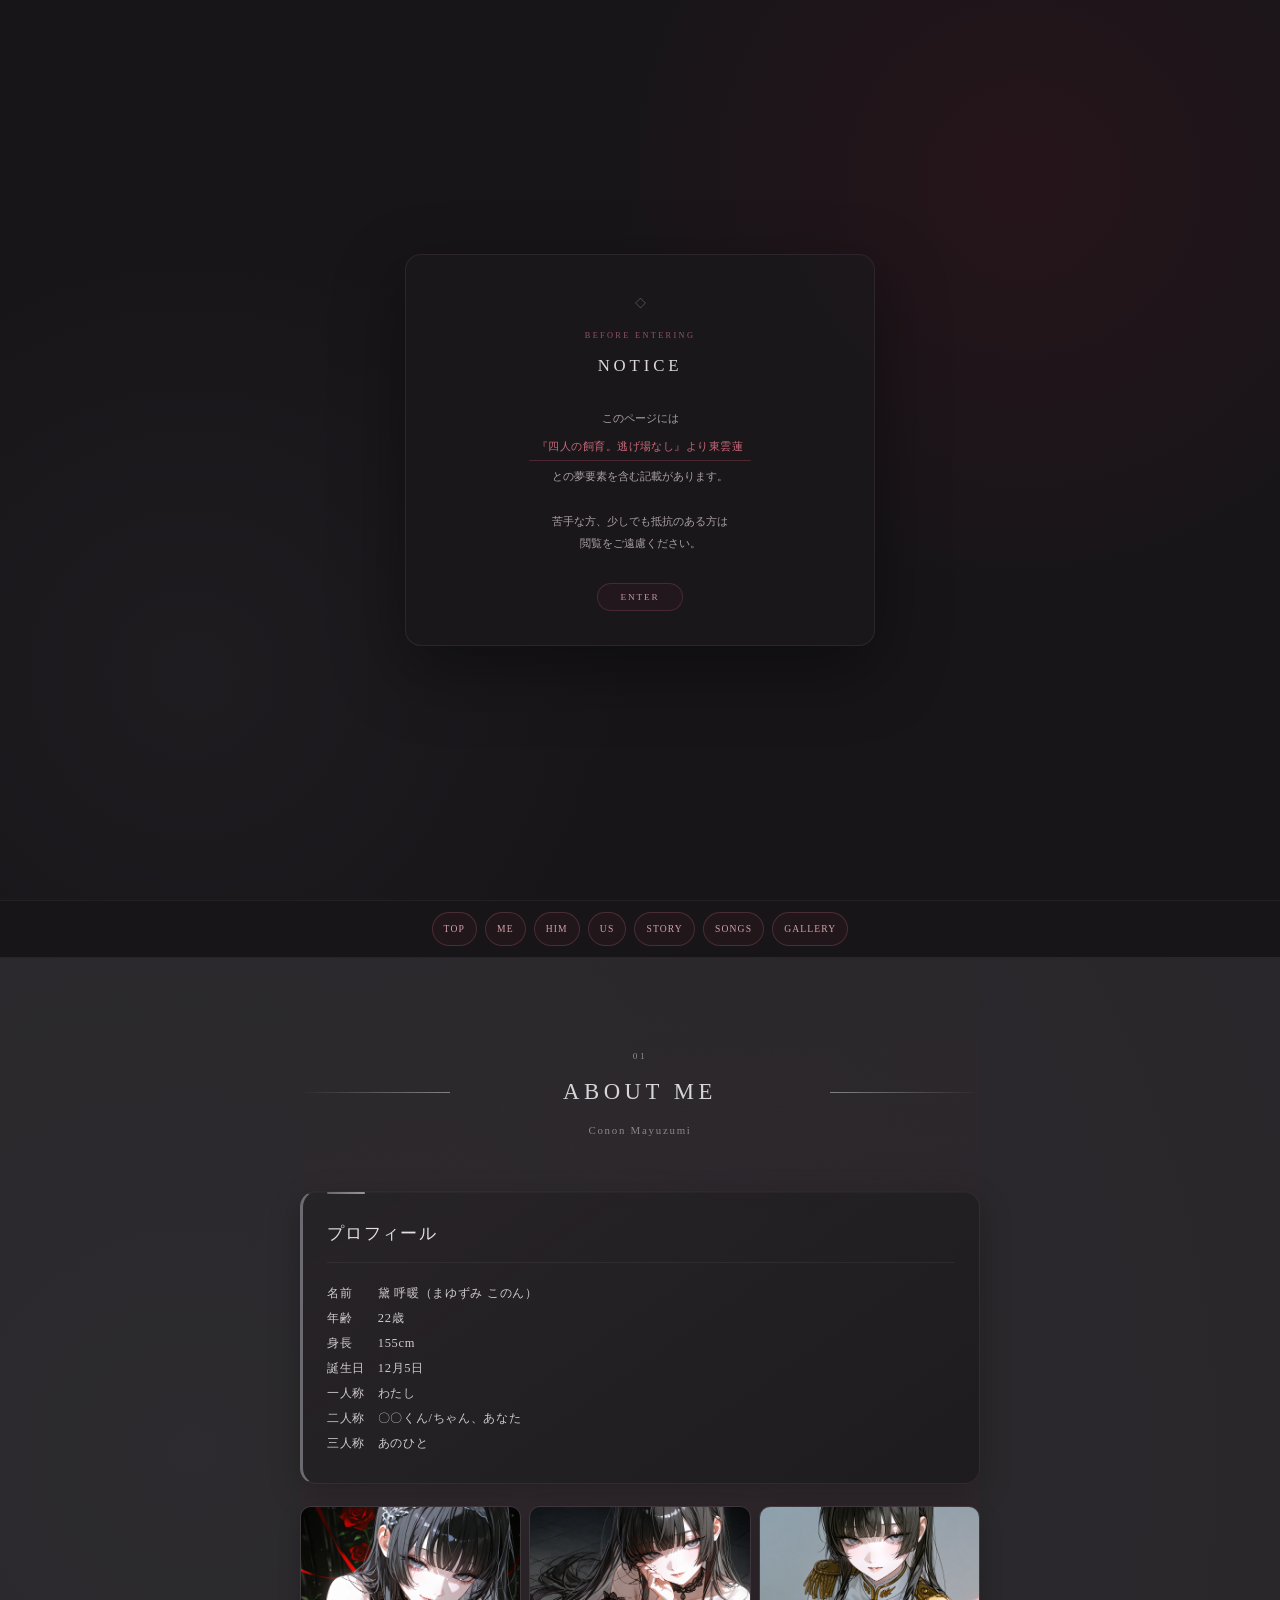
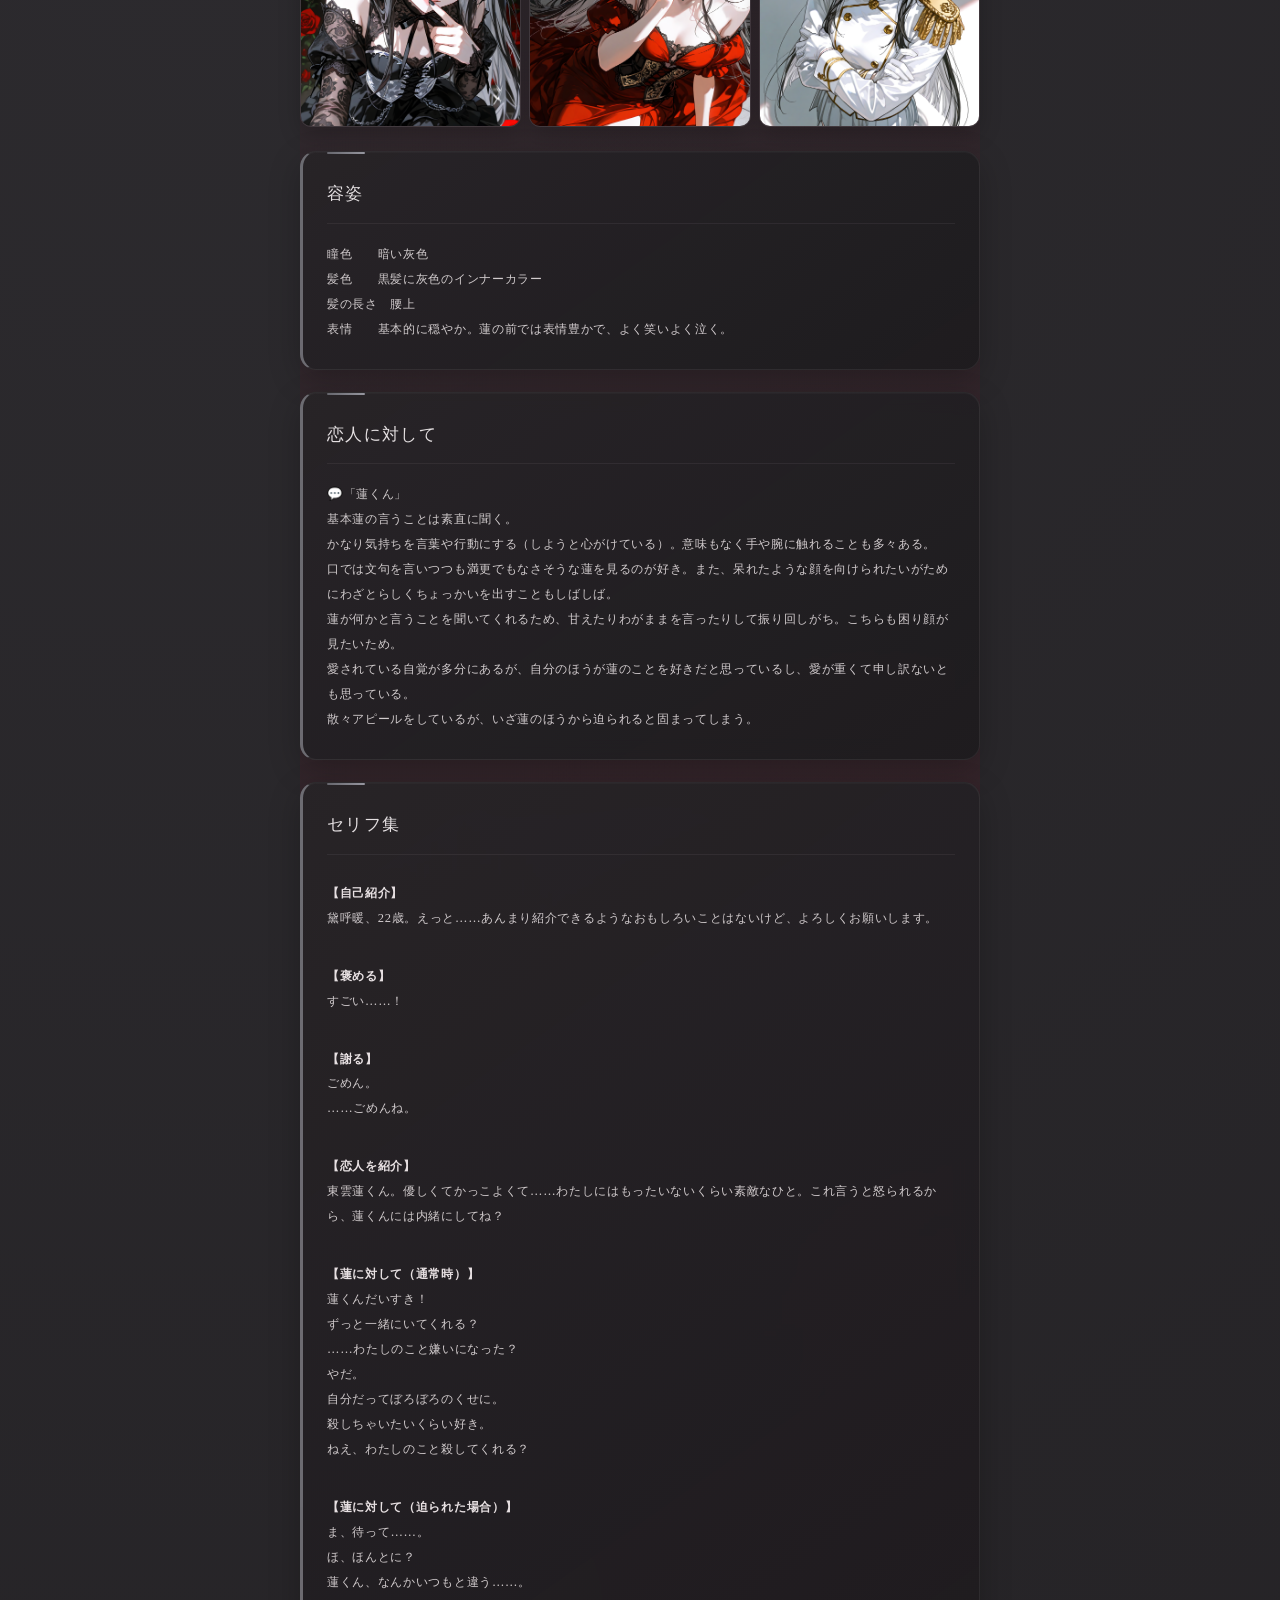
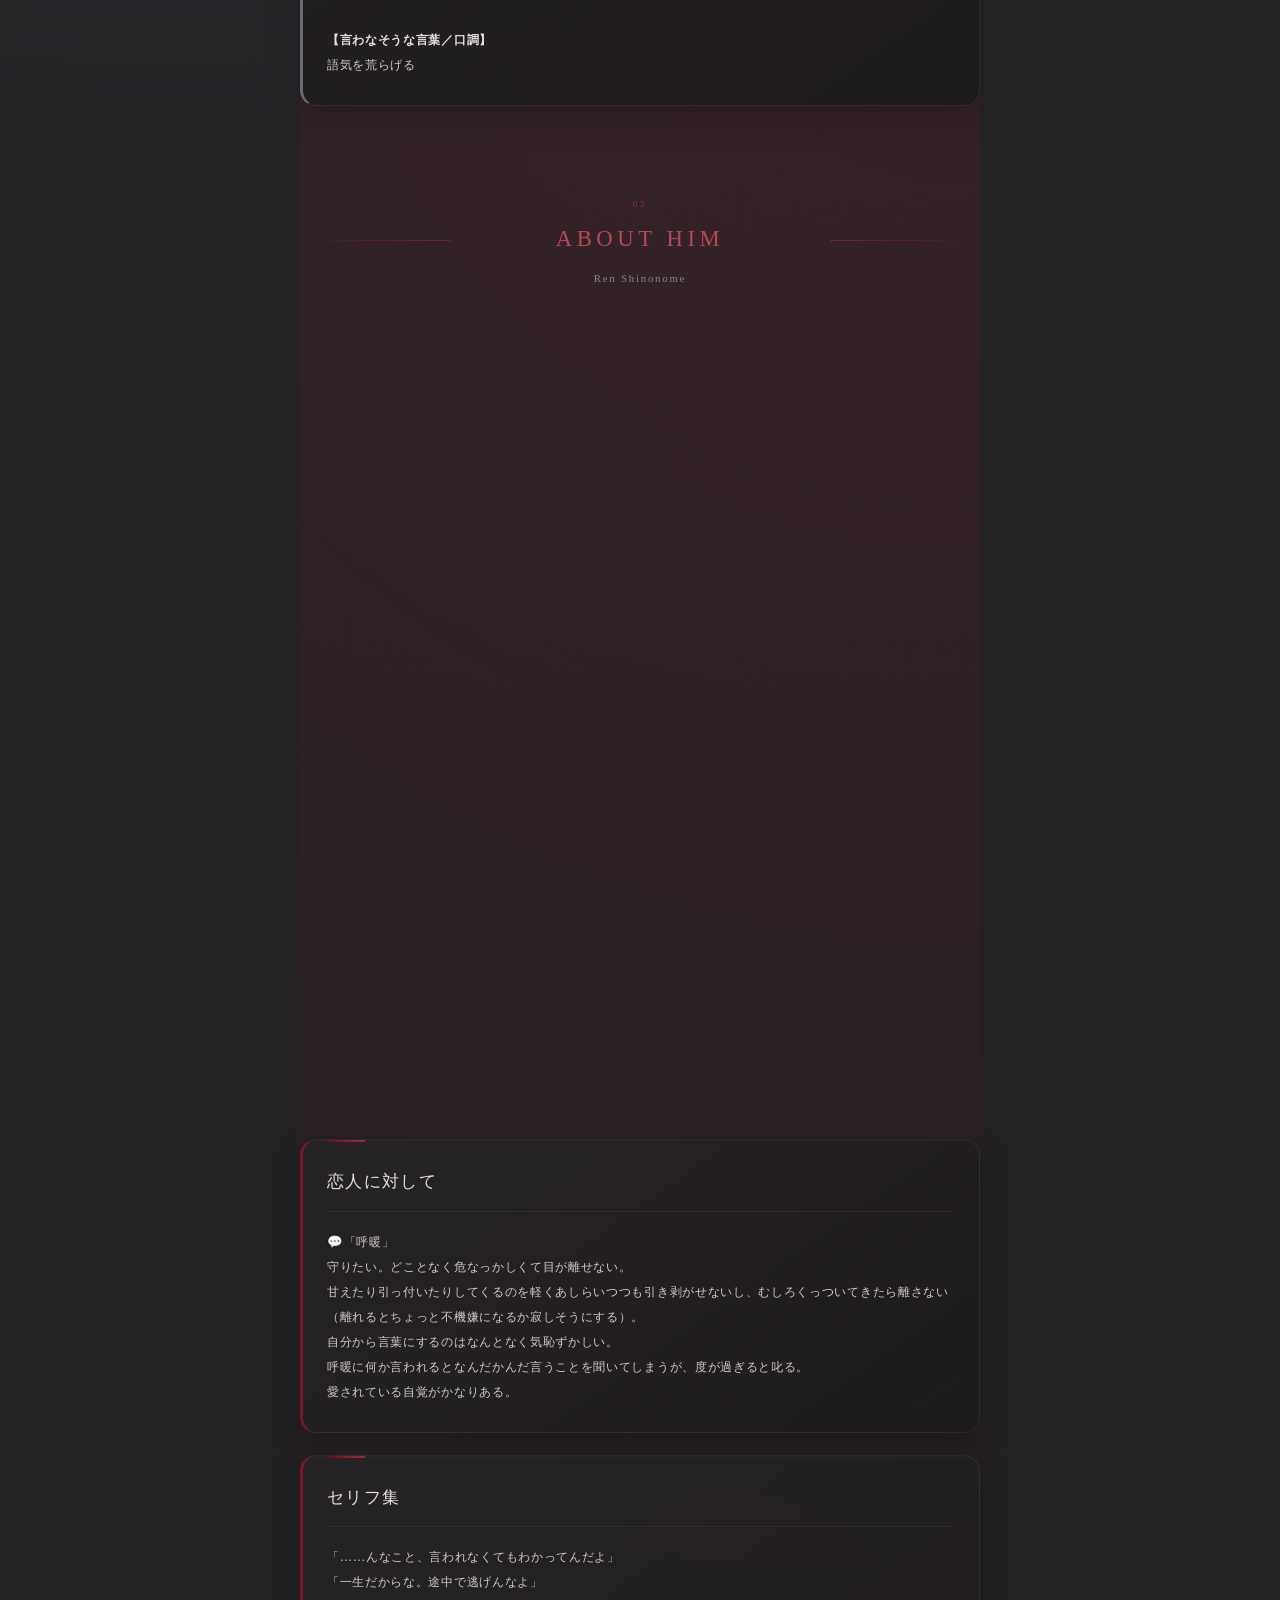
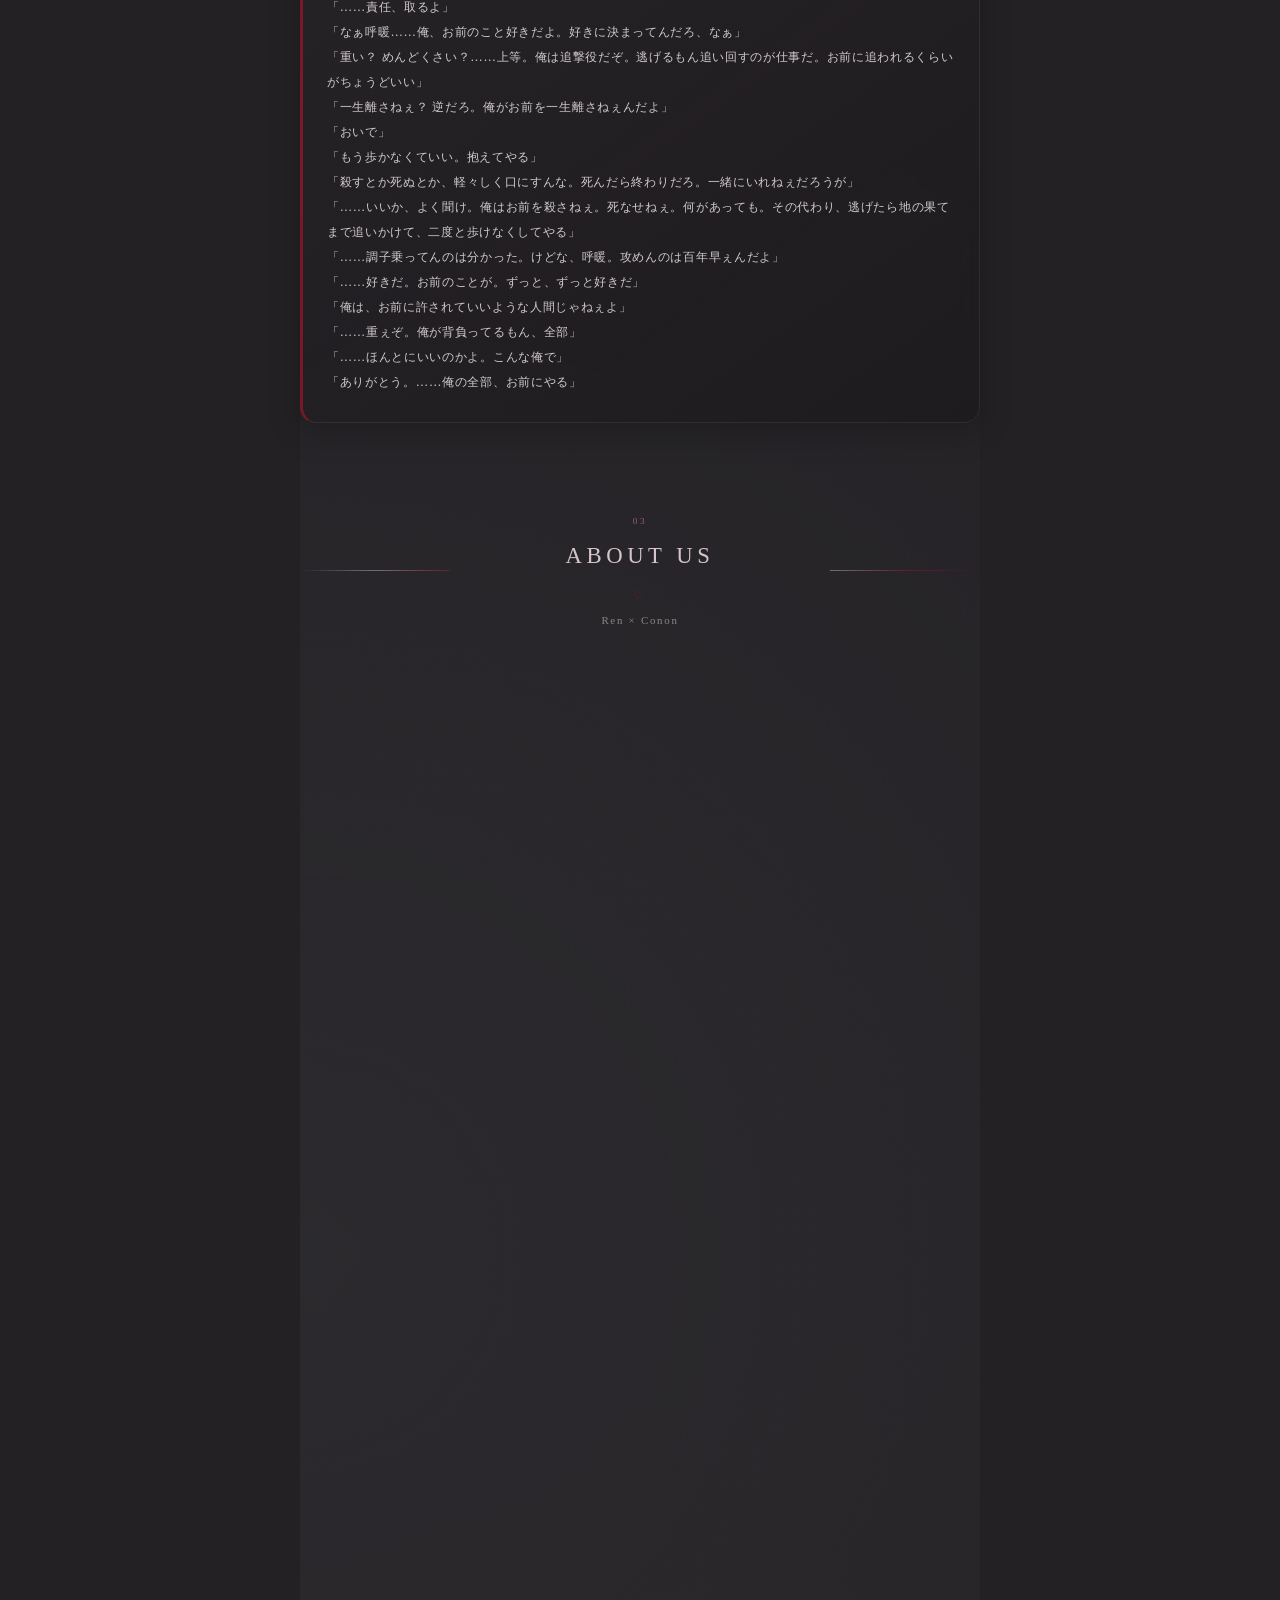
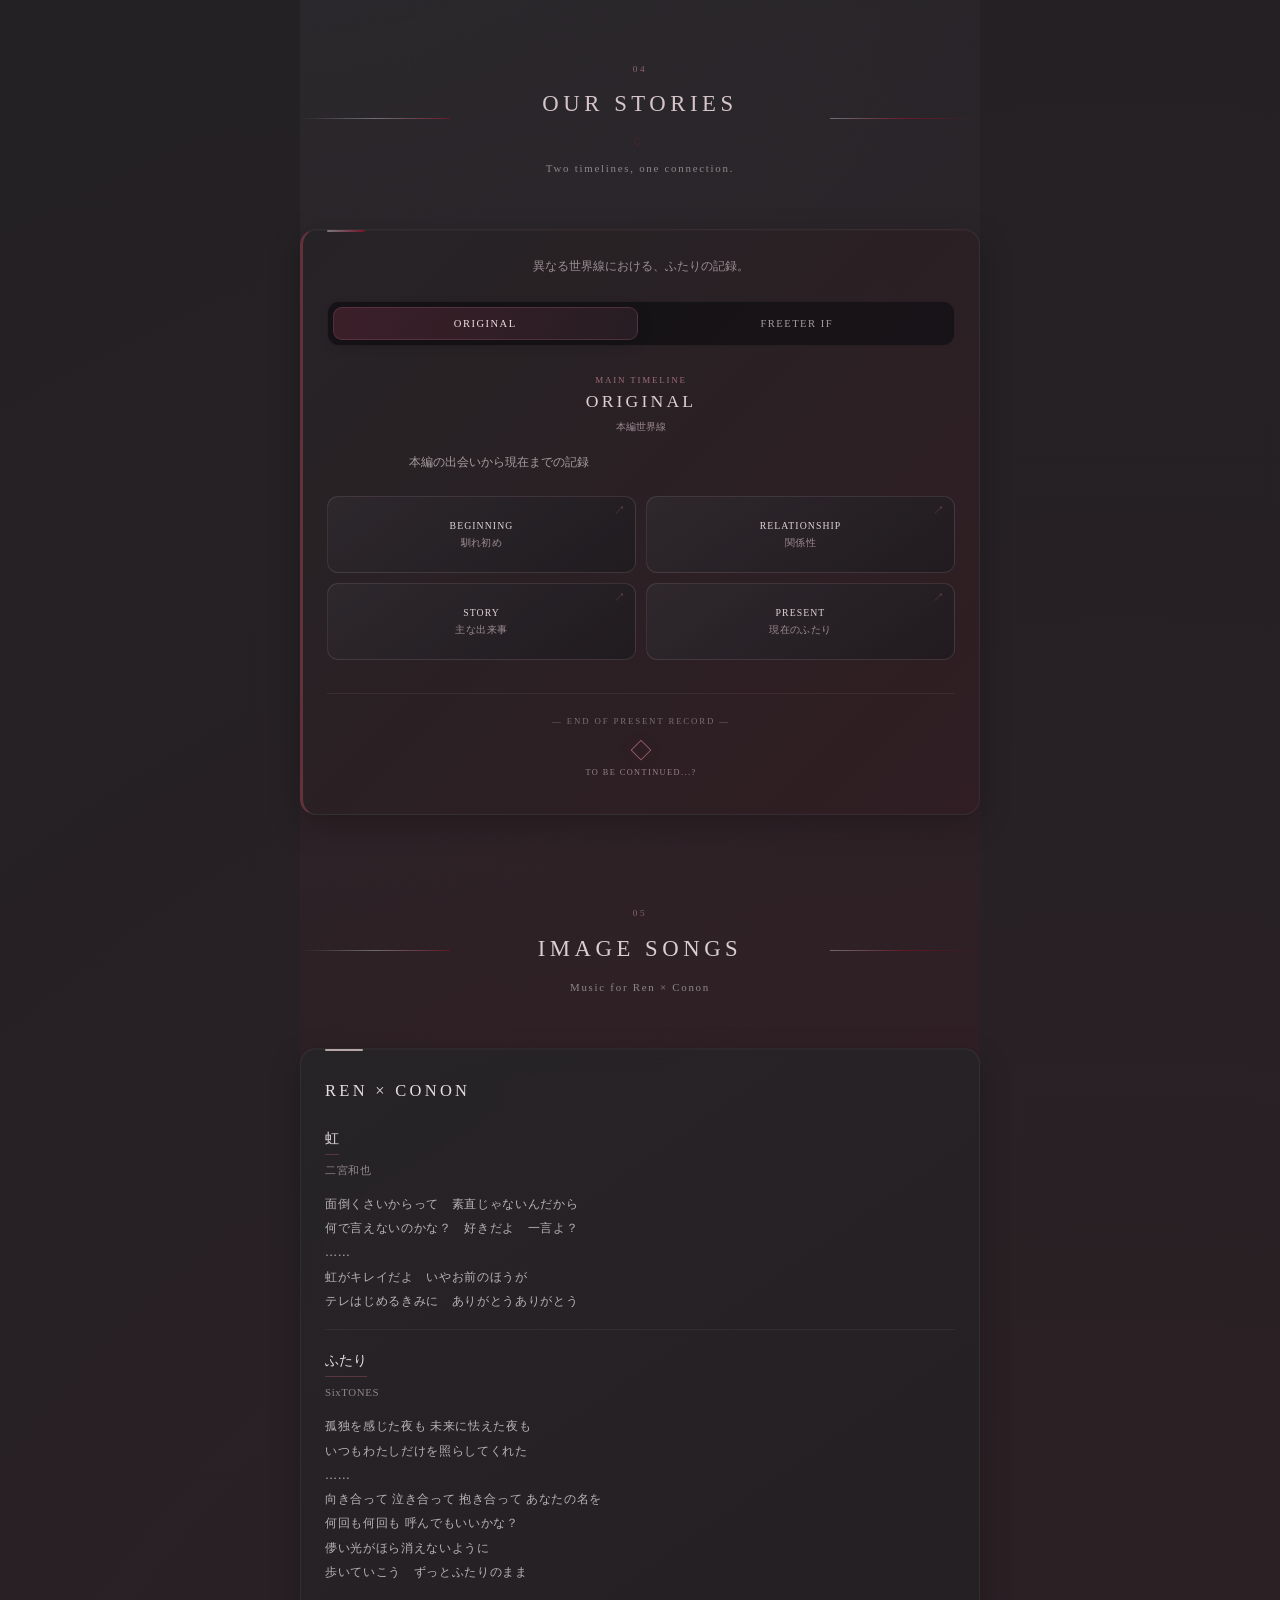
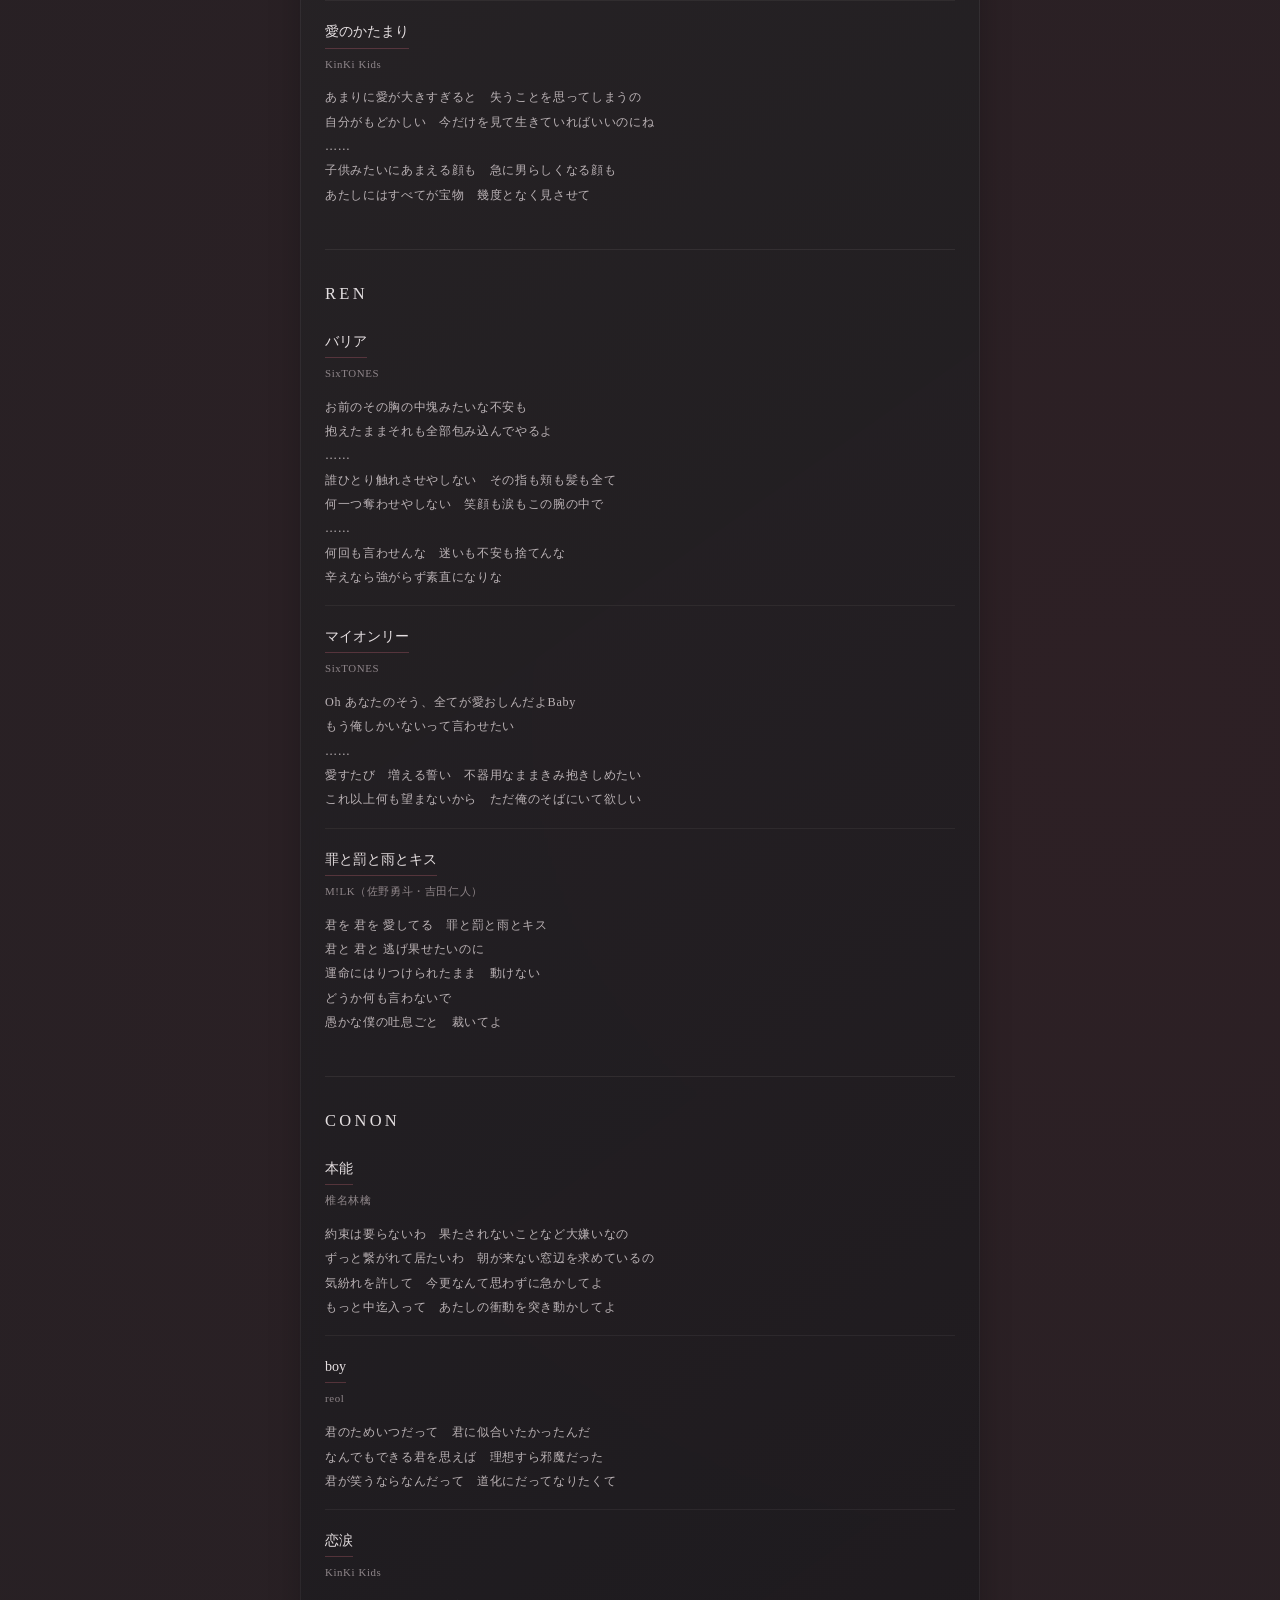
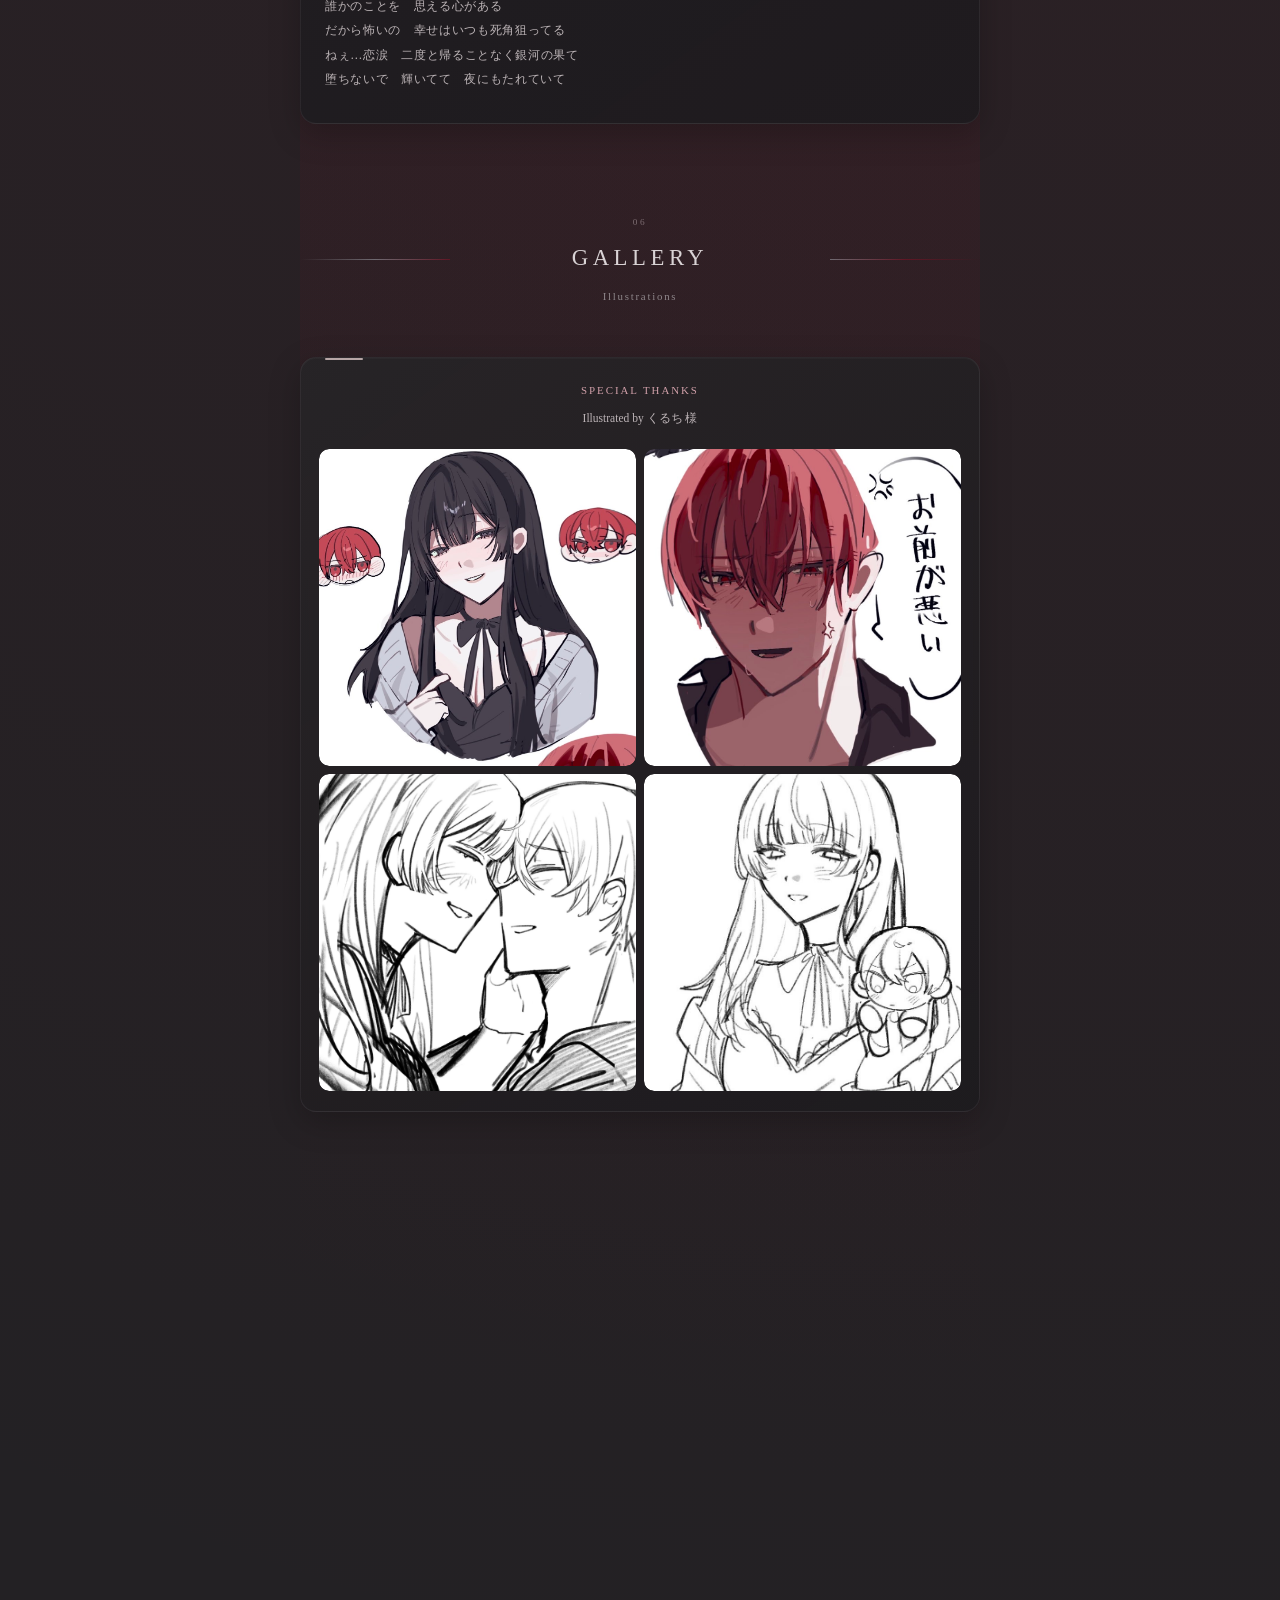
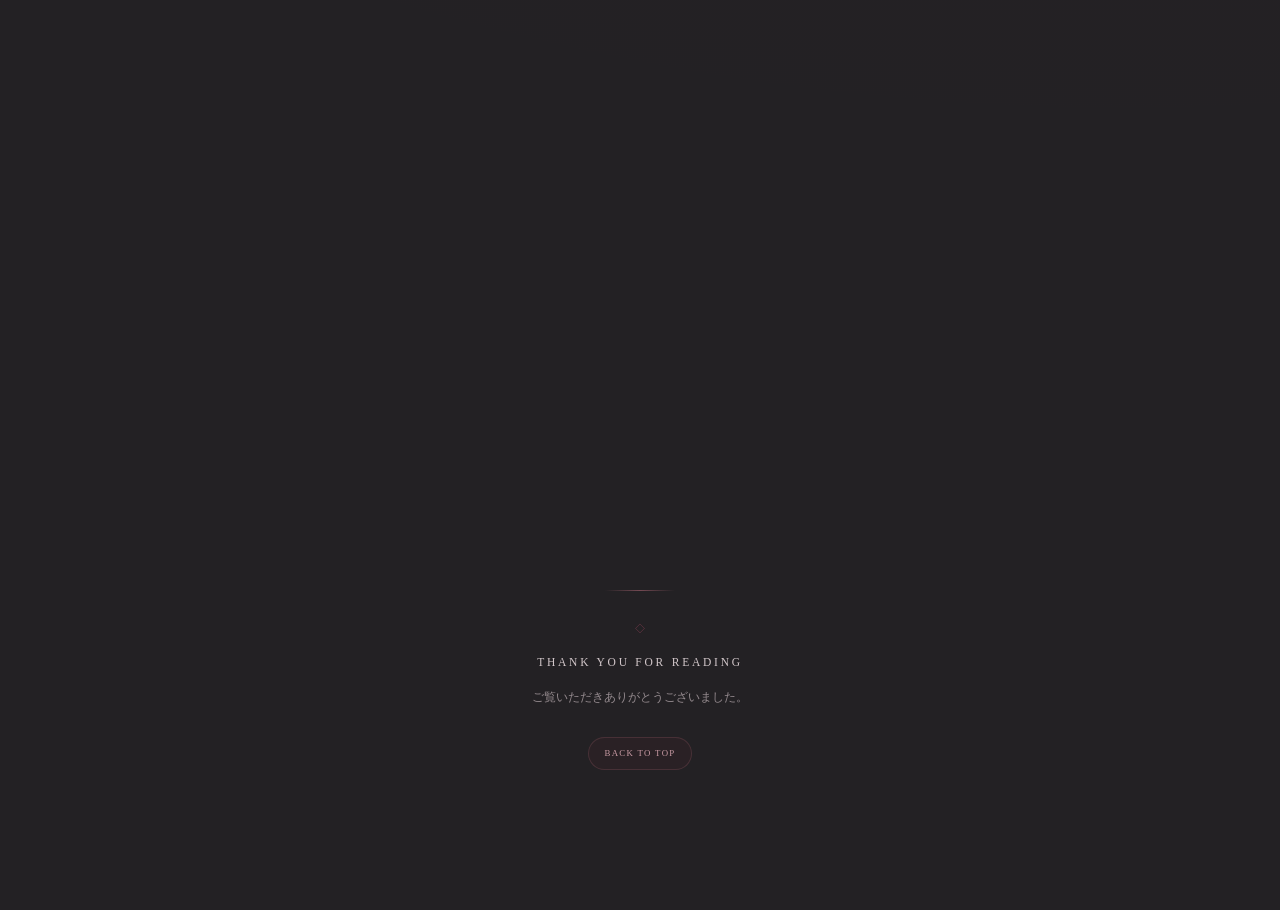
==== index.html @ ab990323 "Update index.html via rnnr editor" ====
<!DOCTYPE html>
<html lang="ja"><head>
  <meta charset="UTF-8">
  <meta name="viewport" content="width=device-width, initial-scale=1.0">

  <!-- 検索エンジンに載せない -->
  <meta name="robots" content="noindex, nofollow, noimageindex">

  <title>rnnr</title>

<meta property="og:image" content="https://mlpys0.github.io/rnnr/images/ogp.png">

<meta property="og:image:secure_url" content="https://mlpys0.github.io/rnnr/images/ogp.png">

<meta property="og:image:type" content="image/png">

<meta property="og:image:width" content="1200">

<meta property="og:image:height" content="630">


<meta name="twitter:card" content="summary_large_image">

<meta name="twitter:title" content="rnnr">

<meta name="twitter:description" content="Ren × Conon / PROFILE &amp; ARCHIVE">

<meta name="twitter:image" content="https://mlpys0.github.io/rnnr/images/ogp.png">

  <link rel="stylesheet" href="./style.css?v=14">
</head>

<body>



<!-- =========================
     ENTRY WARNING
========================== -->

<div class="entry-warning" id="entry-warning" aria-hidden="false">

  <div class="entry-warning-card">

    <span class="entry-warning-mark">
      ◇
    </span>

    <p class="entry-warning-label">
      BEFORE ENTERING
    </p>

    <h2>
      NOTICE
    </h2>

    <p class="entry-warning-text">
      このページには<br>

      <span class="entry-warning-work">
        『四人の飼育。逃げ場なし』より東雲蓮
      </span>

      <br>
      との夢要素を含む記載があります。<br><br>

      苦手な方、少しでも抵抗のある方は<br>
      閲覧をご遠慮ください。
    </p>

    <button type="button" class="entry-warning-button" id="entry-warning-button">
      ENTER
    </button>

  </div>

</div>


<main>

  <!-- =========================
       COVER
  ========================== -->

  <header class="hero" id="top">

    <div class="hero-content">

      <div class="hero-title">
        <h1>rnnr</h1>
        <p class="subtitle">PROFILE &amp; ARCHIVE</p>
      </div>

      <nav class="jump-nav hero-nav">
      <a href="#top" class="nav-top">TOP</a>
      <a href="#about-me" class="nav-me">ME</a>
      <a href="#about-him" class="nav-him">HIM</a>
      <a href="#about-us" class="nav-us">US</a>
      <a href="#our-stories" class="nav-stories">STORY</a>
      <a href="#image-songs" class="nav-songs">SONGS</a>
      <a href="#gallery" class="nav-gallery">GALLERY</a>
    </nav>

      <div class="note">
  <span class="note-mark">◇</span>

  <p>
    このページには<br>

    <span class="note-work">
      『四人の飼育。逃げ場なし』より東雲蓮
    </span>

    <br>
    との夢要素を含む記載があります。<br>
    苦手な方/少しでも抵抗のある方は<br>
    閲覧をご遠慮ください。
  </p>
</div>
      
    </div>

  </header>


  <!-- スクロール後に上部へ残るメニュー -->

  <nav class="jump-nav sticky-nav">
  <a href="#top" class="nav-top">TOP</a>
  <a href="#about-me" class="nav-me">ME</a>
  <a href="#about-him" class="nav-him">HIM</a>
  <a href="#about-us" class="nav-us">US</a>
      <a href="#our-stories" class="nav-stories">STORY</a>
  <a href="#image-songs" class="nav-songs">SONGS</a>
  <a href="#gallery" class="nav-gallery">GALLERY</a>
</nav>


  <!-- =========================
       ABOUT ME / 夢主
  ========================== -->

  <div class="chapter-title chapter-me" id="about-me">
  <span class="chapter-number">01</span>
  <h2>ABOUT ME</h2>
  <p>Conon Mayuzumi</p>
</div>


  <section class="card her">
    <h2>プロフィール</h2>

    <div class="profile">名前　　黛 呼暖（まゆずみ このん）
年齢　　22歳<div>身長　　155cm</div><div>誕生日　12月5日
一人称　わたし
二人称　〇〇くん/ちゃん、あなた
三人称　あのひと
    </div></div>
  </section>

  <div class="character-preview">
  <a href="images/neruko01.PNG" class="lightbox-trigger" data-group="neruko">
    <img src="images/neruko01.PNG" alt="呼暖イラスト1">
  </a>

  <a href="images/neruko02.PNG" class="lightbox-trigger" data-group="neruko">
    <img src="images/neruko02.PNG" alt="呼暖イラスト2">
  </a>

  <a href="images/neruko03.PNG" class="lightbox-trigger" data-group="neruko">
    <img src="images/neruko03.PNG" alt="呼暖イラスト3">
  </a>
</div>

  <section class="card her">
    <h2>容姿</h2>

    <div class="profile">瞳色　　暗い灰色
髪色　　黒髪に灰色のインナーカラー
髪の長さ　腰上
表情　　基本的に穏やか。蓮の前では表情豊かで、よく笑いよく泣く。
    </div>
  </section>

  
  <section class="card her">
    <h2>恋人に対して</h2>

    <p class="text-block">💬「蓮くん」
基本蓮の言うことは素直に聞く。
かなり気持ちを言葉や行動にする（しようと心がけている）。意味もなく手や腕に触れることも多々ある。
口では文句を言いつつも満更でもなさそうな蓮を見るのが好き。また、呆れたような顔を向けられたいがためにわざとらしくちょっかいを出すこともしばしば。
蓮が何かと言うことを聞いてくれるため、甘えたりわがままを言ったりして振り回しがち。こちらも困り顔が見たいため。
愛されている自覚が多分にあるが、自分のほうが蓮のことを好きだと思っているし、愛が重くて申し訳ないとも思っている。
散々アピールをしているが、いざ蓮のほうから迫られると固まってしまう。</p>
  </section>


  <section class="card her">
    <h2>セリフ集</h2>

    <p class="text-block"><strong>【自己紹介】</strong>
黛呼暖、22歳。えっと……あんまり紹介できるようなおもしろいことはないけど、よろしくお願いします。

<strong>【褒める】</strong>
すごい……！

<strong>【謝る】</strong>
ごめん。
……ごめんね。

<strong>【恋人を紹介】</strong>
東雲蓮くん。優しくてかっこよくて……わたしにはもったいないくらい素敵なひと。これ言うと怒られるから、蓮くんには内緒にしてね？

<strong>【蓮に対して（通常時）】</strong>
蓮くんだいすき！
ずっと一緒にいてくれる？
……わたしのこと嫌いになった？
やだ。
自分だってぼろぼろのくせに。
殺しちゃいたいくらい好き。
ねえ、わたしのこと殺してくれる？

<strong>【蓮に対して（迫られた場合）】</strong>
ま、待って……。
ほ、ほんとに？
蓮くん、なんかいつもと違う……。

<strong>【言わなそうな言葉／口調】</strong>
語気を荒らげる</p>

  </section>


  <!-- 二人のちみキャラなどを置く場所 -->
  <div class="pair-divider">

    <!--
    <img src="images/neruko-chibi.png" alt="">
    <img src="images/ren-chibi.png" alt="">
    -->

  </div>



  <!-- =========================
       御相手
  ========================== -->

<div class="chapter-title chapter-him" id="about-him">
  <span class="chapter-number">02</span>
  <h2>ABOUT HIM</h2>
  <p>Ren Shinonome</p>
</div>


  <section class="card him">
    <h2>プロフィール</h2>

    <div class="profile">名前　　東雲 蓮（しののめ れん）
年齢　　22歳
身長　　180cm<div>誕生日　8月15日
一人称　俺
二人称　呼び捨て、お前（てめえ）
三人称　あいつ
    </div></div>
  </section>

  <div class="character-preview">
  <a href="images/ren01.jpg" class="lightbox-trigger" data-group="ren">
    <img src="images/ren01.jpg" alt="蓮イラスト1">
  </a>

  <a href="images/ren02.PNG" class="lightbox-trigger" data-group="ren">
    <img src="images/ren02.PNG" alt="蓮イラスト2">
  </a>

  <a href="images/ren03.PNG" class="lightbox-trigger" data-group="ren">
    <img src="images/ren03.PNG" alt="蓮イラスト3">
  </a>
</div>

  <section class="card him">
    <h2>容姿</h2>

    <div class="profile">瞳色　　赤色
髪色　　赤黒色
髪の長さ　短髪
表情　　不機嫌そう/挑発的な笑み/（呼暖に対して）目を細めて微笑む
    </div>
  </section>


  <section class="card him">
    <h2>恋人に対して</h2>

    <p class="text-block">💬「呼暖」
守りたい。どことなく危なっかしくて目が離せない。
甘えたり引っ付いたりしてくるのを軽くあしらいつつも引き剥がせないし、むしろくっついてきたら離さない（離れるとちょっと不機嫌になるか寂しそうにする）。
自分から言葉にするのはなんとなく気恥ずかしい。
呼暖に何か言われるとなんだかんだ言うことを聞いてしまうが、度が過ぎると叱る。
愛されている自覚がかなりある。</p>
  </section>


  <section class="card him">
    <h2>セリフ集</h2>

    <p class="text-block">「……んなこと、言われなくてもわかってんだよ」
「一生だからな。途中で逃げんなよ」
「……責任、取るよ」
「なぁ呼暖……俺、お前のこと好きだよ。好きに決まってんだろ、なぁ」
「重い？ めんどくさい？……上等。俺は追撃役だぞ。逃げるもん追い回すのが仕事だ。お前に追われるくらいがちょうどいい」
「一生離さねぇ？ 逆だろ。俺がお前を一生離さねぇんだよ」
「おいで」
「もう歩かなくていい。抱えてやる」
「殺すとか死ぬとか、軽々しく口にすんな。死んだら終わりだろ。一緒にいれねぇだろうが」
「……いいか、よく聞け。俺はお前を殺さねぇ。死なせねぇ。何があっても。その代わり、逃げたら地の果てまで追いかけて、二度と歩けなくしてやる」
「……調子乗ってんのは分かった。けどな、呼暖。攻めんのは百年早ぇんだよ」
「……好きだ。お前のことが。ずっと、ずっと好きだ」
「俺は、お前に許されていいような人間じゃねぇよ」
「……重ぇぞ。俺が背負ってるもん、全部」
「……ほんとにいいのかよ。こんな俺で」
「ありがとう。……俺の全部、お前にやる」</p>
  </section>


  <!-- =========================
       二人について
  ========================== -->

<div class="chapter-title chapter-us" id="about-us">
  <span class="chapter-number">03</span>
  <h2>ABOUT US</h2>
  <p>Ren × Conon</p>
</div>
  
  <section class="card relationship about-us-images-card">

  <div class="about-us-images">

    <a href="images/about-us01.PNG" class="lightbox-trigger" data-group="about-us">
      <img src="images/about-us01.PNG" alt="Ren × Conon 01" loading="lazy">
    </a>

    <a href="images/about-us02.PNG" class="lightbox-trigger" data-group="about-us">
      <img src="images/about-us02.PNG" alt="Ren × Conon 02" loading="lazy">
    </a>

    <a href="images/about-us03.PNG" class="lightbox-trigger" data-group="about-us">
      <img src="images/about-us03.PNG" alt="Ren × Conon 03" loading="lazy">
    </a>

    <a href="images/about-us04.PNG" class="lightbox-trigger" data-group="about-us">
      <img src="images/about-us04.PNG" alt="Ren × Conon 04" loading="lazy">
    </a>

  </div>

</section>

  <!-- =========================
       OUR STORIES / TWO TIMELINES
       ORIGINAL & FREETER IF
  ========================== -->

  <div class="chapter-title chapter-us chapter-stories" id="our-stories">
    <span class="chapter-number">04</span>
    <h2>OUR STORIES</h2>
    <p>Two timelines, one connection.</p>
  </div>

  <section class="card relationship story-shell" aria-label="二人の物語">
    <div class="story-section-intro">
      <p>異なる世界線における、ふたりの記録。</p>
    </div>

    <div class="story-switch" role="tablist" aria-label="世界線を選択">
      <button type="button" id="story-tab-original" class="story-tab is-active" data-story-tab="original" role="tab" aria-selected="true" aria-controls="story-world-original" tabindex="0">ORIGINAL</button>
      <button type="button" id="story-tab-freeter" class="story-tab" data-story-tab="freeter" role="tab" aria-selected="false" aria-controls="story-world-freeter" tabindex="-1">FREETER IF</button>
    </div>

    <section class="story-world story-world-original" id="story-world-original" data-story-world="original" role="tabpanel" aria-labelledby="story-tab-original">
      <div class="story-world-heading">
        <span>MAIN TIMELINE</span>
        <h3>ORIGINAL</h3>
        <p>本編世界線</p>
      </div>
      <p class="story-world-intro">本編の出会いから現在までの記録</p>
      <div class="story-record-grid">
            <button type="button" class="story-record-button" data-story-record="original-beginning">
              <span>BEGINNING</span><small>馴れ初め</small>
              <span class="story-record-arrow" aria-hidden="true">↗</span>
            </button>
            <button type="button" class="story-record-button" data-story-record="original-relationship">
              <span>RELATIONSHIP</span><small>関係性</small>
              <span class="story-record-arrow" aria-hidden="true">↗</span>
            </button>
            <button type="button" class="story-record-button" data-story-record="original-story">
              <span>STORY</span><small>主な出来事</small>
              <span class="story-record-arrow" aria-hidden="true">↗</span>
            </button>
            <button type="button" class="story-record-button" data-story-record="original-present">
              <span>PRESENT</span><small>現在のふたり</small>
              <span class="story-record-arrow" aria-hidden="true">↗</span>
            </button>
      </div>
      <div class="story-future-door">
        <p class="story-endline">— END OF PRESENT RECORD —</p>
        <button class="story-future-key" type="button" aria-expanded="false" aria-controls="story-future-original" data-story-future="original" aria-label="本編世界線の未来の記録を開く">
          <span aria-hidden="true">◇</span>
          <small>TO BE CONTINUED...?</small>
        </button>
      </div>
      <div class="story-future-panel" id="story-future-original" hidden="">
        <div class="story-future-heading">
          <span>RECORD UNLOCKED</span>
          <h4>FUTURE ARCHIVE</h4>
          <p>ORIGINAL / YEARS LATER</p>
        </div>
        <p class="story-future-description">ふたりの歩む物語の結末</p>
        <div class="story-record-grid story-future-grid">
            <button type="button" class="story-record-button story-future-record-button" data-story-record="original-years">
              <span>YEARS LATER</span><small>数年後</small>
              <span class="story-record-arrow" aria-hidden="true">↗</span>
            </button>
            
            <button type="button" class="story-record-button story-future-record-button" data-story-record="original-promise">
              <span>PROMISE</span><small>これから</small>
              <span class="story-record-arrow" aria-hidden="true">↗</span>
            </button>
        </div>
        <button type="button" class="story-future-return" data-story-return="original">CLOSE FUTURE</button>
      </div>
    </section>

    <section class="story-world story-world-freeter" id="story-world-freeter" data-story-world="freeter" role="tabpanel" aria-labelledby="story-tab-freeter" hidden="">
      <div class="story-world-heading">
        <span>ALTERNATE TIMELINE</span>
        <h3>FREETER IF</h3>
        <p>フリーターIF</p>
      </div>
      <p class="story-world-intro">もしも、別の人生で出会っていたら……もうひとつのふたりの記録</p>
      <div class="story-record-grid">
            <button type="button" class="story-record-button" data-story-record="freeter-beginning">
              <span>BEGINNING</span><small>馴れ初め</small>
              <span class="story-record-arrow" aria-hidden="true">↗</span>
            </button>
            <button type="button" class="story-record-button" data-story-record="freeter-relationship">
              <span>RELATIONSHIP</span><small>関係性</small>
              <span class="story-record-arrow" aria-hidden="true">↗</span>
            </button>
            <button type="button" class="story-record-button" data-story-record="freeter-story">
              <span>STORY</span><small>主な出来事</small>
              <span class="story-record-arrow" aria-hidden="true">↗</span>
            </button>
            <button type="button" class="story-record-button" data-story-record="freeter-present">
              <span>PRESENT</span><small>現在のふたり</small>
              <span class="story-record-arrow" aria-hidden="true">↗</span>
            </button>
      </div>
      <div class="story-future-door">
        <p class="story-endline">— END OF PRESENT RECORD —</p>
        <button class="story-future-key" type="button" aria-expanded="false" aria-controls="story-future-freeter" data-story-future="freeter" aria-label="フリーターIFの未来の記録を開く">
          <span aria-hidden="true">◇</span>
          <small>TO BE CONTINUED...?</small>
        </button>
      </div>
      <div class="story-future-panel" id="story-future-freeter" hidden="">
        <div class="story-future-heading">
          <span>RECORD UNLOCKED</span>
          <h4>FUTURE ARCHIVE</h4>
          <p>FREETER IF / YEARS LATER</p>
        </div>
        <p class="story-future-description">ふたりの歩む物語の結末。</p>
        <div class="story-record-grid story-future-grid">
            <button type="button" class="story-record-button story-future-record-button" data-story-record="freeter-years">
              <span>YEARS LATER</span><small>数年後</small>
              <span class="story-record-arrow" aria-hidden="true">↗</span>
            </button>
            
            <button type="button" class="story-record-button story-future-record-button" data-story-record="freeter-promise">
              <span>PROMISE</span><small>これから</small>
              <span class="story-record-arrow" aria-hidden="true">↗</span>
            </button>
        </div>
        <button type="button" class="story-future-return" data-story-return="freeter">CLOSE FUTURE</button>
      </div>
    </section>
  </section>

  <!-- STORY RECORD POPUPの文章：次のtemplate内を書き換えます -->
  <template id="story-text-original-beginning">逃亡した呼暖を追い、連れ戻した張本人である蓮。当初は恐怖の対象でしかなかった彼だが、律に命じられ呼暖の監視をするなか、涙を流す呼暖をただひとり受け止めた夜から、ふたりの関係は少しずつ変わり始める。<div><br></div><div>幾度もの苦難を共に乗り越え、やがて呼暖から想いを告げたことで心が通じ合う。夕暮れの廊下で口づけを交わし、恋人同士となった。</div></template>

  <template id="story-text-original-relationship">ぶっきらぼうで独占欲が強く、言葉より行動で愛情を示す蓮と、素直で愛情深く、時に自分を犠牲にしてしまう呼暖。<div><br></div><div>互いの弱さも傷も知り、それでも隣にいることを選んだふたり。守り、守られるだけではなく、互いにとって唯一、ありのままの自分をさらけ出せる存在。</div></template>

  <template id="story-text-original-story">始まりの夜 ── 蓮が初めて呼暖の涙を受け止め、ふたりの間に信頼が芽生える。<div>逃亡 ── 伊織の協力のもとふたりで逃げ出す。</div><div>成就 ── 互いの気持ちを確かめ合い、恋人になる。</div><div>新たな生活の始まり ── 律の計らいで屋敷を離れ、ふたりだけの生活を始める。</div><div>初めての誕生日 ── 12月5日、蓮が手作りの革のブレスレットを呼暖に贈る。来年は蓮の誕生日を一緒に祝うことを約束した。</div></template>

  <template id="story-text-original-present">屋敷を離れ、隣町でふたり暮らしをしている。律・伊織・奏斗とも交流を続けながら、穏やかな日常を重ねている。<div><br></div><div>過去の傷や不安が完全に消えたわけではない。それでも、蓮は誰かを頼ることを、呼暖は守られるだけでなく自分の足で立つことを、少しずつ覚え始めた。</div></template>

  <template id="story-text-original-years">蓮は裏社会から離れ表の世界で職に就き、呼暖はなんとか大学を卒業して就職している（三人は蓮の経歴を洗うのに一役買っている）。<div>かつては明日のことすら見通せなかった蓮が、呼暖との未来を思い描くようになる。</div></template>

  

  <template id="story-text-original-promise">ふたりが思い描いた未来が訪れることはなかった。<div>蓮に恨みを抱く者の手によって、呼暖は命を奪われる。最愛の人を守れなかった後悔と、自分の過去が彼女の命を奪ったという自責の念を、蓮は生涯背負うこととなる。</div><div>それでも、呼暖が自分の後追いを望まないことを知っているからこそ、蓮はすべてを背負って生きることを選ぶ。</div></template>

  <template id="story-text-freeter-beginning">大学四年生の呼暖が引っ越してきた先は、古びたアパートの一室だった。隣に住んでいたのは、解体現場と倉庫の夜勤を掛け持ちするフリーターの蓮。引っ越しの荷物を運んでもらったことをきっかけに、生活も境遇も異なるふたりの交流が始まる。</template>

  <template id="story-text-freeter-relationship">将来の決まった大学生と、高校を中退して以来、未来に期待することをやめていたフリーター。育った環境も社会的な立場も異なる二人だが、不器用で、互いのために無理をしてしまうところはよく似ている。呼暖は蓮にとって初めて自分の人生を肯定してくれた存在であり、蓮もまた、呼暖が弱さを見せられる大切な相手。互いの足りない部分を補い合いながら、対等な関係を築いている。</template>

  <template id="story-text-freeter-story">蓮の発熱をきっかけに互いの想いが通じ合う。その後、風邪をうつされた呼暖を今度は蓮が看病し、ふありは少しずつ恋人としての日常を重ねていく。呼暖に背中を押された蓮は、過去と向き合い、高卒認定試験への挑戦を決意。呼暖の指導のもと勉強を始める。また、蓮から呼暖へお揃いのシルバーリングが贈られ、互いの左手の薬指を飾ることとなった。</template>

  <template id="story-text-freeter-present">同じアパートの隣室に暮らしながら、半同棲生活を送っている。呼暖は大学とアルバイト、資格試験の勉強を両立し、蓮は仕事の傍ら高卒認定試験に向けて勉強中。食事を共にし、同じベッドで眠り、何気ない日常を分かち合っている。互いを何より大切に思っており、互いの隣が何よりも安らげる居場所となっている。</template>

  <template id="story-text-freeter-years">呼暖は大学を卒業し就職。蓮も高卒認定試験に合格し、少しずつ自身の将来を考え始める。かつては明日を迎えることにさえ意味を見出せなかった蓮だったが、呼暖と過ごすうちに、当たり前のようにその隣にいる未来を望むようになった。暮らしは決して贅沢ではないものの、二人は穏やかで満ち足りた日々を送っている。</template>

  

  <template id="story-text-freeter-promise">何も望まなければ、何も失わずに済む。そうして生きてきた蓮に、初めて手放したくないものができた。呼暖もまた、彼と歩む未来を何より大切に思っている。</template>


<div class="chapter-title chapter-songs" id="image-songs">
  <span class="chapter-number">05</span>
  <h2>IMAGE SONGS</h2>
  <p>Music for Ren × Conon</p>
</div>

<section class="card songs-card">

  <!-- =========================
       REN × CONON
  ========================== -->

  <div class="song-group">
    <h3 class="song-group-title">REN × CONON</h3>

    <div class="song-item">
      <a class="song-title" href="https://music.apple.com/jp/album/%E8%99%B9/1573381037?i=1573383059" target="_blank" rel="noopener noreferrer">
        虹
      </a>

      <p class="song-artist">二宮和也</p>

      <p class="song-note">
        面倒くさいからって　素直じゃないんだから <br>
        何で言えないのかな？　好きだよ　一言よ？ <br>
        …… <br>
        虹がキレイだよ　いやお前のほうが <br>
        テレはじめるきみに　ありがとうありがとう
      </p>
    </div>


    <div class="song-item">
      <a class="song-title" href="https://music.apple.com/jp/album/%E3%81%B5%E3%81%9F%E3%82%8A/1811936212?i=1811936213" target="_blank" rel="noopener noreferrer">
        ふたり
      </a>

      <p class="song-artist">SixTONES</p>

      <p class="song-note">
        孤独を感じた夜も 未来に怯えた夜も <br>
        いつもわたしだけを照らしてくれた <br>
        …… <br>
        向き合って 泣き合って 抱き合って あなたの名を <br>
        何回も何回も 呼んでもいいかな？ <br>
        儚い光がほら消えないように <br>
        歩いていこう　ずっとふたりのまま <br>
      </p>
    </div>

    <div class="song-item">
      <a class="song-title" href="https://music.apple.com/jp/album/%E6%84%9B%E3%81%AE%E3%81%8B%E3%81%9F%E3%81%BE%E3%82%8A/1810382628?i=1810382629" target="_blank" rel="noopener noreferrer">
        愛のかたまり
      </a>

      <p class="song-artist">KinKi Kids</p>

      <p class="song-note">
        あまりに愛が大きすぎると　失うことを思ってしまうの <br>
        自分がもどかしい　今だけを見て生きていればいいのにね<br>
        ……<br>
        子供みたいにあまえる顔も　急に男らしくなる顔も<br>
        あたしにはすべてが宝物　幾度となく見させて<br>
      </p>
    </div>

  </div>


  <!-- =========================
       REN
  ========================== -->

  <div class="song-group">
    <h3 class="song-group-title ren-song-title">REN</h3>

    <div class="song-item">
      <a class="song-title" href="https://music.apple.com/jp/album/%E3%83%90%E3%83%AA%E3%82%A2/1811935219?i=1811935670" target="_blank" rel="noopener noreferrer">
        バリア
      </a>

      <p class="song-artist">SixTONES</p>

      <p class="song-note">
        お前のその胸の中塊みたいな不安も<br>
        抱えたままそれも全部包み込んでやるよ<br>
        ……<br>
        誰ひとり触れさせやしない　その指も頬も髪も全て<br>
        何一つ奪わせやしない　笑顔も涙もこの腕の中で<br>
        ……<br>
        何回も言わせんな　迷いも不安も捨てんな<br>
        辛えなら強がらず素直になりな<br>
      </p>
    </div>


    <div class="song-item">
      <a class="song-title" href="https://music.apple.com/jp/album/%E3%83%9E%E3%82%A4%E3%82%AA%E3%83%B3%E3%83%AA%E3%83%BC/6785734869?i=6785734870" target="_blank" rel="noopener noreferrer">
        マイオンリー
      </a>

      <p class="song-artist">SixTONES</p>

      <p class="song-note">
        Oh あなたのそう、全てが愛おしんだよBaby<br>
        もう俺しかいないって言わせたい<br>
        ……<br>
        愛すたび　増える誓い　不器用なままきみ抱きしめたい<br>
        これ以上何も望まないから　ただ俺のそばにいて欲しい<br>
      </p>
    </div>

    <div class="song-item">
      <a class="song-title" href="https://music.apple.com/jp/album/%E7%BD%AA%E3%81%A8%E7%BD%B0%E3%81%A8%E9%9B%A8%E3%81%A8%E3%82%AD%E3%82%B9-%E4%BD%90%E9%87%8E%E5%8B%87%E6%96%97-%E5%90%89%E7%94%B0%E4%BB%81%E4%BA%BA/6793456209?i=6793456212" target="_blank" rel="noopener noreferrer">
        罪と罰と雨とキス
      </a>

      <p class="song-artist">M!LK（佐野勇斗・吉田仁人）</p>

      <p class="song-note">
        君を 君を 愛してる　罪と罰と雨とキス<br>
        君と 君と 逃げ果せたいのに<br>
        運命にはりつけられたまま　動けない<br>
        どうか何も言わないで<br>
        愚かな僕の吐息ごと　裁いてよ<br>
      </p>
    </div>

  </div>


  <!-- =========================
       CONON
  ========================== -->

  <div class="song-group">
    <h3 class="song-group-title neruko-song-title">CONON</h3>

    <div class="song-item">
      <a class="song-title" href="https://music.apple.com/jp/album/%E6%9C%AC%E8%83%BD/1385305936?i=1385306081" target="_blank" rel="noopener noreferrer">
        本能
      </a>

      <p class="song-artist">椎名林檎</p>

      <p class="song-note">
        約束は要らないわ　果たされないことなど大嫌いなの<br>
        ずっと繋がれて居たいわ　朝が来ない窓辺を求めているの<br>
        気紛れを許して　今更なんて思わずに急かしてよ<br>
        もっと中迄入って　あたしの衝動を突き動かしてよ<br>
      </p>
    </div>


    <div class="song-item">
      <a class="song-title" href="https://music.apple.com/jp/album/boy/1595509127?i=1595509128" target="_blank" rel="noopener noreferrer">
        boy
      </a>

      <p class="song-artist">reol</p>

      <p class="song-note">
        君のためいつだって　君に似合いたかったんだ<br>
        なんでもできる君を思えば　理想すら邪魔だった<br>
        君が笑うならなんだって　道化にだってなりたくて<br>
        
      </p>
    </div>

    <div class="song-item">
      <a class="song-title" href="https://music.apple.com/jp/album/%E6%81%8B%E6%B6%99/1810382628?i=1810383056" target="_blank" rel="noopener noreferrer">
        恋涙
      </a>

      <p class="song-artist">KinKi Kids</p>

      <p class="song-note">
        誰かのことを　思える心がある<br>
        だから怖いの　幸せはいつも死角狙ってる<br>
        ねぇ…恋涙　二度と帰ることなく銀河の果て<br>
        堕ちないで　輝いてて　夜にもたれていて<br>
      </p>
    </div>

  </div>

</section>
  
<div class="chapter-title chapter-gallery" id="gallery">
  <span class="chapter-number">06</span>
  <h2>GALLERY</h2>
  <p>Illustrations</p>
</div>


<!-- =========================
     SPECIAL THANKS
========================== -->

<section class="card special-thanks-card">

  <div class="special-thanks-heading">
    <span>SPECIAL THANKS</span>
    <p>Illustrated by くるち 様</p>
  </div>

  <div class="special-gallery">

    <a href="images/special01.JPG" class="lightbox-trigger" data-group="special">
      <img src="images/special01.JPG" alt="Special Illustration 01" loading="lazy">
    </a>

    <a href="images/special02.JPG" class="lightbox-trigger" data-group="special">
      <img src="images/special02.JPG" alt="Special Illustration 02" loading="lazy">
    </a>

    <a href="images/special03.JPG" class="lightbox-trigger" data-group="special">
      <img src="images/special03.JPG" alt="Special Illustration 03" loading="lazy">
    </a>

    <a href="images/special04.JPG" class="lightbox-trigger" data-group="special">
      <img src="images/special04.JPG" alt="Special Illustration 04" loading="lazy">
    </a>

  </div>

</section>


<!-- =========================
     NORMAL GALLERY
========================== -->

<section class="card gallery-card">

  <div class="gallery">

    <figure class="gallery-item">
      <a href="images/01.jpg" class="lightbox-trigger" data-group="gallery">
        <img src="images/01.jpg" alt="Illustration 01" loading="lazy">
      </a>
    </figure>

    <figure class="gallery-item">
      <a href="images/02.PNG" class="lightbox-trigger" data-group="gallery">
        <img src="images/02.PNG" alt="Illustration 02" loading="lazy">
      </a>
    </figure>

    <figure class="gallery-item">
      <a href="images/03.PNG" class="lightbox-trigger" data-group="gallery">
        <img src="images/03.PNG" alt="Illustration 03" loading="lazy">
      </a>
    </figure>

    <figure class="gallery-item">
      <a href="images/04.PNG" class="lightbox-trigger" data-group="gallery">
        <img src="images/04.PNG" alt="Illustration 04" loading="lazy">
      </a>
    </figure>

    <figure class="gallery-item">
      <a href="images/05.PNG" class="lightbox-trigger" data-group="gallery">
        <img src="images/05.PNG" alt="Illustration 05" loading="lazy">
      </a>
    </figure>

    <figure class="gallery-item">
      <a href="images/06.PNG" class="lightbox-trigger" data-group="gallery">
        <img src="images/06.PNG" alt="Illustration 06" loading="lazy">
      </a>
    </figure>

    <figure class="gallery-item">
      <a href="images/07.PNG" class="lightbox-trigger" data-group="gallery">
        <img src="images/07.PNG" alt="Illustration 07" loading="lazy">
      </a>
    </figure>

    <figure class="gallery-item">
      <a href="images/08.PNG" class="lightbox-trigger" data-group="gallery">
        <img src="images/08.PNG" alt="Illustration 08" loading="lazy">
      </a>
    </figure>

    <figure class="gallery-item">
      <a href="images/09.PNG" class="lightbox-trigger" data-group="gallery">
        <img src="images/09.PNG" alt="Illustration 09" loading="lazy">
      </a>
    </figure>

  <figure class="gallery-item"><a class="lightbox-trigger" data-group="gallery" href="images/A057E548-424C-4C46-8714-952A1BBD5690.png"><img src="images/A057E548-424C-4C46-8714-952A1BBD5690.png" alt="Illustration 10" loading="lazy"></a></figure></div>

</section>

  <!-- =========================
     END / THANK YOU
========================== -->

<section class="ending">

  <div class="ending-ornament">◇</div>

  <p class="ending-title">
    THANK YOU FOR READING
  </p>

  <p class="ending-text">
    ご覧いただきありがとうございました。
  </p>

  <a href="#top" class="back-to-top">
    BACK TO TOP
  </a>

</section>
  
</main>

  <!-- =========================
       OUR STORIES / DETAIL POPUP
  ========================== -->
  <dialog class="story-record-modal" id="story-record-modal" aria-labelledby="story-record-title">
    <div class="story-record-dialog">
      <button type="button" class="story-record-close" id="story-record-close" aria-label="詳細を閉じる">×</button>
      <p class="story-record-meta" id="story-record-meta"></p>
      <h2 class="story-record-title" id="story-record-title"></h2>
      <div class="story-record-content" id="story-record-content"></div>
    </div>
  </dialog>

  <div class="story-time-veil" id="story-time-veil" aria-hidden="true">
    <p id="story-time-label">PRESENT RECORD CLOSED</p>
  </div>

  <div class="lightbox" id="lightbox">
  <button class="lightbox-close" id="lightbox-close" aria-label="閉じる">×</button>

  <button class="lightbox-prev" id="lightbox-prev" aria-label="前の画像">‹</button>

  <div class="lightbox-content">
    <img id="lightbox-image" src="" alt="">
  </div>

  <button class="lightbox-next" id="lightbox-next" aria-label="次の画像">›</button>
</div>

 <!-- =========================
     SECRET ACCESS
========================== -->

<div class="secret-gate" id="secret-gate" aria-hidden="true">

  <!-- 最初に出る画面 -->
  <div class="secret-access" id="secret-access">
    <p>ACCESS GRANTED</p>
  </div>


  <!-- 年齢確認 -->
  <div class="secret-age" id="secret-age" hidden="">

    <p class="secret-terminal-title">
      PRIVATE ARCHIVE
    </p>

    <p class="secret-question">
      &gt; あなたは18歳以上ですか？ [Y/N]
    </p>

    <form id="secret-form">

      <div class="secret-input-row">
        <span>&gt;</span>

        <input type="text" id="secret-answer" autocomplete="off" autocapitalize="off" spellcheck="false" maxlength="3" aria-label="年齢確認の回答">
      </div>

      <button type="submit" class="secret-enter">
        ENTER
      </button>

    </form>

    <p class="secret-message" id="secret-message"></p>

  </div>

</div>
  
  <script src="./script.js?v=7"></script>












</body></html>
---- style.css ----
/* ==================================================
   rnnr — cleaned stylesheet
   Theme: dark charcoal / Neruko gray / Ren deep red
================================================== */

:root {
  --bg: #232124;
  --hero-bg: #262327;
  --card-bg-1: rgba(39, 36, 39, 0.96);
  --card-bg-2: rgba(29, 27, 30, 0.94);
  --text: #d1cbcd;
  --text-strong: #e7e0e2;
  --text-muted: #8d8589;
  --text-soft: #c7bec1;
  --gray: #96969f;
  --gray-deep: #66666d;
  --red: #94192b;
  --red-deep: #6c0d1d;
  --red-soft: #d5a0aa;
  --font-jp:
    "Hiragino Mincho ProN",
    "Hiragino Mincho Pro",
    "Yu Mincho",
    "YuMincho",
    serif;
  --font-en:
    Georgia,
    "Times New Roman",
    serif;
  --content-width: 680px;
}

/* ==================================================
   RESET / BASE
================================================== */

* {
  box-sizing: border-box;
}

html {
  scroll-behavior: smooth;
}

body {
  position: relative;
  margin: 0;
  padding: 0;
  color: var(--text);
  font-family:
    -apple-system,
    BlinkMacSystemFont,
    "Hiragino Kaku Gothic ProN",
    "Yu Gothic",
    sans-serif;
  line-height: 1.9;
  background:
    radial-gradient(
      circle at 15% 12%,
      rgba(125, 125, 135, 0.10),
      transparent 28%
    ),
    radial-gradient(
      circle at 88% 72%,
      rgba(120, 24, 42, 0.12),
      transparent 30%
    ),
    var(--bg);
}

main {
  position: relative;
  z-index: 1;
  width: min(91%, var(--content-width));
  margin: 0 auto;
  padding: 0 0 110px;
  text-align: left;

  background:
    radial-gradient(
      circle at 100% 25%,
      rgba(132, 20, 41, 0.18),
      transparent 24%
    ),
    radial-gradient(
      circle at 0% 50%,
      rgba(120, 120, 132, 0.10),
      transparent 25%
    ),
    radial-gradient(
      circle at 100% 72%,
      rgba(132, 20, 41, 0.16),
      transparent 26%
    );
}

a {
  color: #b65c6c;
  text-underline-offset: 4px;
  text-decoration-color: rgba(182, 92, 108, 0.35);
}

::selection {
  color: #fff;
  background: rgba(125, 21, 41, 0.45);
}

/* ==================================================
   COVER / HERO
================================================== */

.hero {
  position: relative;
  min-height: 100svh;
  display: flex;
  align-items: center;
  justify-content: center;
  margin-left: calc(50% - 50vw);
  margin-right: calc(50% - 50vw);
  padding:
    max(70px, env(safe-area-inset-top))
    28px
    70px;
  overflow: hidden;
  background:
    radial-gradient(
      circle at 20% 75%,
      rgba(135, 135, 145, 0.10),
      transparent 32%
    ),
    radial-gradient(
      circle at 80% 20%,
      rgba(125, 18, 38, 0.13),
      transparent 32%
    ),
    var(--hero-bg);
}

.hero-content {
  position: relative;
  z-index: 2;
  width: min(90%, 650px);
  display: flex;
  flex-direction: column;
  align-items: center;
  justify-content: center;
  gap: 32px;
  text-align: center;
}

/* Roses: Neruko gray / Ren red */

.hero::before,
.hero::after {
  content: "";
  position: absolute;
  background-position: center;
  background-size: contain;
  background-repeat: no-repeat;
  pointer-events: none;
}

.hero::before {
  left: -75px;
  bottom: -60px;
  width: 310px;
  height: 310px;
  background-image: url("./images/rose-gray.png");
  opacity: 0.30;
  transform: rotate(-12deg);
}

.hero::after {
  right: -55px;
  top: -30px;
  width: 330px;
  height: 330px;
  background-image: url("./images/rose-red.png");
  opacity: 0.36;
  transform: rotate(12deg);
}

/* Cover title */

.hero-title {
  position: relative;
  padding: 20px 45px;
}

.hero-title h1 {
  margin: 0;
  color: #f0ebed;
  font-family: var(--font-jp);
  font-size: 2.6rem;
  font-weight: 400;
  letter-spacing: 0.28em;
  text-align: center;
  text-shadow:
    0 0 25px rgba(120, 18, 36, 0.10);
}

.hero-title .subtitle {
  margin: 14px 0 0;
  color: #9e9297;
  font-family: var(--font-en);
  font-size: 0.65rem;
  letter-spacing: 0.34em;
  text-align: center;
}

.hero-title::before,
.hero-title::after {
  content: "";
  position: absolute;
  top: 50%;
  width: 32px;
  height: 1px;
  background:
    linear-gradient(
      to right,
      transparent,
      rgba(185, 174, 179, 0.45)
    );
}

.hero-title::before {
  left: 0;
}

.hero-title::after {
  right: 0;
  transform: scaleX(-1);
}

/* Notice */

.hero .note {
  width: min(100%, 560px);
  margin: 0;
  padding: 24px 22px;
  color: var(--text-soft);
  text-align: center;
  background: rgba(30, 27, 31, 0.68);
  border: 1px solid rgba(185, 175, 180, 0.10);
  border-radius: 14px;
  box-shadow:
    0 14px 40px rgba(0, 0, 0, 0.14);
  backdrop-filter: blur(8px);
  -webkit-backdrop-filter: blur(8px);
}

.note-mark {
  display: block;
  margin-bottom: 12px;
  color: #8e8186;
  font-size: 0.72rem;
}

.hero .note p {
  margin: 0;
  color: var(--text-soft);
  font-family: var(--font-jp);
  font-size: 0.70rem;
  line-height: 2;
  text-align: center;
}

/* ==================================================
   JUMP NAVIGATION
================================================== */

.jump-nav {
  z-index: 100;
  display: flex;
  align-items: center;
  justify-content: center;
  gap: 8px;
  overflow-x: auto;
  scrollbar-width: none;
  background: rgba(24, 23, 25, 0.88);
  border-top: 1px solid rgba(180, 170, 174, 0.10);
  border-bottom: 1px solid rgba(180, 170, 174, 0.10);
  backdrop-filter: blur(14px);
  -webkit-backdrop-filter: blur(14px);
}

.jump-nav::-webkit-scrollbar {
  display: none;
}

.jump-nav a {
  flex: 0 0 auto;
  padding: 7px 11px;
  color: #c9c2c5;
  font-family: var(--font-en);
  font-size: 0.60rem;
  letter-spacing: 0.12em;
  text-decoration: none;
  border: 1px solid rgba(155, 145, 150, 0.16);
  border-radius: 999px;
  background: rgba(255, 255, 255, 0.025);
  transition:
    filter 0.2s ease,
    transform 0.2s ease,
    background 0.2s ease,
    border-color 0.2s ease;
}

/* Navigation buttons: single color */

.jump-nav a,
.jump-nav .nav-top,
.jump-nav .nav-me,
.jump-nav .nav-him,
.jump-nav .nav-us,
.jump-nav .nav-songs,
.jump-nav .nav-gallery {
  color: #d2a1aa;
  border-color: rgba(160, 92, 105, 0.32);
  background: rgba(125, 45, 60, 0.10);
}

.jump-nav a:hover,
.jump-nav a:active {
  filter: brightness(1.25);
  transform: translateY(-1px);
}

/* Cover nav */

.hero-nav {
  position: static;
  width: auto;
  margin: 0;
  padding: 10px 12px;
  justify-content: center;
  background: rgba(20, 18, 21, 0.74);
  border: 1px solid rgba(180, 168, 174, 0.10);
  border-radius: 999px;
}

/* Sticky nav after the cover */

.sticky-nav {
  position: sticky;
  top: 0;
  z-index: 100;
  margin:
    0
    calc(50% - 50vw)
    55px;
  padding:
    11px
    max(18px, calc((100vw - var(--content-width)) / 2));
  justify-content: center;
  background: rgba(22, 20, 23, 0.91);
  border-top: 1px solid rgba(170, 160, 165, 0.08);
  border-bottom: 1px solid rgba(170, 160, 165, 0.12);
}

/* ==================================================
   CHAPTER TITLES
================================================== */

.chapter-title {
  position: relative;
  margin: 64px 0 28px;
  padding: 26px 10px 22px;
  text-align: center;
  scroll-margin-top: 75px;
}

.chapter-number {
  display: block;
  margin-bottom: 4px;
  color: #777177;
  font-family: var(--font-en);
  font-size: 0.58rem;
  letter-spacing: 0.28em;
  text-align: center;
}

.chapter-title h2 {
  margin: 0;
  color: #eee9eb;
  font-family: var(--font-en);
  font-size: 1.42rem;
  font-weight: 400;
  letter-spacing: 0.20em;
  text-align: center;
}

.chapter-title p {
  margin: 7px 0 0;
  color: var(--text-muted);
  font-family: var(--font-jp);
  font-size: 0.68rem;
  letter-spacing: 0.16em;
  text-align: center;
}

.chapter-title::before,
.chapter-title::after {
  content: "";
  position: absolute;
  top: 50%;
  width: 22%;
  height: 1px;
}

.chapter-title::before {
  left: 0;
}

.chapter-title::after {
  right: 0;
}

/* ABOUT ME = gray */

.chapter-me::before {
  background:
    linear-gradient(
      to right,
      transparent,
      rgba(160, 160, 168, 0.75)
    );
}

.chapter-me::after {
  background:
    linear-gradient(
      to left,
      transparent,
      rgba(160, 160, 168, 0.75)
    );
}

.chapter-me h2 {
  color: #d5d5da;
}

.chapter-me .chapter-number {
  color: #8c8c94;
}

/* ABOUT HIM = red */

.chapter-him::before {
  background:
    linear-gradient(
      to right,
      transparent,
      rgba(145, 30, 49, 0.85)
    );
}

.chapter-him::after {
  background:
    linear-gradient(
      to left,
      transparent,
      rgba(145, 30, 49, 0.85)
    );
}

.chapter-him h2 {
  color: #b94758;
}

.chapter-him .chapter-number {
  color: #8f3443;
}

/* ABOUT US = gray -> red */

.chapter-us::before {
  background:
    linear-gradient(
      to right,
      transparent,
      rgba(150, 150, 158, 0.65),
      rgba(120, 24, 42, 0.78)
    );
}

.chapter-us::after {
  background:
    linear-gradient(
      to left,
      transparent,
      rgba(120, 24, 42, 0.78),
      rgba(150, 150, 158, 0.65)
    );
}

.chapter-us h2 {
  color: #d5c4c8;
}

.chapter-us .chapter-number {
  color: #92636b;
}

.chapter-us h2::after {
  content: " ♢ ";
  display: block;
  margin-top: 9px;
  color: #762234;
  font-size: 0.55rem;
}

/* IMAGE SONGS */

.chapter-songs::before {
  background:
    linear-gradient(
      to right,
      transparent,
      rgba(145, 145, 153, 0.65),
      rgba(112, 20, 37, 0.75)
    );
}

.chapter-songs::after {
  background:
    linear-gradient(
      to left,
      transparent,
      rgba(112, 20, 37, 0.75),
      rgba(145, 145, 153, 0.65)
    );
}

.chapter-songs h2 {
  color: #d7cfd2;
}

.chapter-songs .chapter-number {
  color: #89646c;
}

/* GALLERY */

.chapter-gallery::before {
  background:
    linear-gradient(
      to right,
      transparent,
      rgba(145, 145, 153, 0.65),
      rgba(112, 20, 37, 0.75)
    );
}

.chapter-gallery::after {
  background:
    linear-gradient(
      to left,
      transparent,
      rgba(112, 20, 37, 0.75),
      rgba(145, 145, 153, 0.65)
    );
}

.chapter-gallery h2 {
  color: #d9d3d5;
}

.chapter-gallery .chapter-number {
  color: #7d6d72;
}

/* ==================================================
   CARDS
================================================== */

.card {
  position: relative;
  margin: 22px 0;
  padding: 25px 24px 27px;
  color: var(--text);
  font-family: var(--font-jp);
  font-size: 0.86rem;
  line-height: 2;
  text-align: left;
  background:
    linear-gradient(
      145deg,
      var(--card-bg-1),
      var(--card-bg-2)
    );
  border: 1px solid rgba(170, 160, 164, 0.10);
  border-radius: 16px;
  box-shadow:
    0 10px 32px rgba(0, 0, 0, 0.22),
    inset 0 1px 0 rgba(255, 255, 255, 0.025);
  backdrop-filter: blur(10px);
  -webkit-backdrop-filter: blur(10px);
}

.card::before {
  content: "";
  position: absolute;
  top: 0;
  left: 24px;
  width: 38px;
  height: 2px;
  border-radius: 999px;
  background: #b7a6a6;
}

.card h2,
.card h3 {
  color: #e4dfe1;
  font-family: var(--font-jp);
  font-weight: 400;
  text-align: left;
}

.card h2 {
  position: relative;
  margin: 0 0 18px;
  padding-bottom: 12px;
  font-size: 1.05rem;
  letter-spacing: 0.08em;
  border-bottom: 1px solid rgba(180, 170, 174, 0.09);
}

.card h3 {
  margin: 0;
  font-size: 1.03rem;
}

.card p {
  text-align: left;
}

.profile,
.text-block {
  color: var(--text);
  font-family: var(--font-jp);
  font-size: 0.86rem;
  line-height: 2;
  letter-spacing: 0.02em;
  white-space: pre-line;
  text-align: left;
}

.text-block {
  margin: 0;
}

.text-block strong {
  display: inline-block;
  margin-top: 8px;
  color: var(--text-strong);
  font-family: var(--font-jp);
  font-weight: 600;
}

/* Neruko = gray */

.card.her {
  border-left: 3px solid rgba(145, 145, 153, 0.68);
}

.card.her::before {
  background:
    linear-gradient(
      to right,
      var(--gray-deep),
      var(--gray)
    );
}

/* Ren = deep red */

.card.him {
  border-left: 3px solid rgba(148, 25, 43, 0.78);
}

.card.him::before {
  background:
    linear-gradient(
      to right,
      var(--red-deep),
      #aa283e
    );
}

/* Relationship = gray x red */

.card.relationship {
  border-left: 3px solid rgba(109, 55, 65, 0.85);
  background:
    linear-gradient(
      135deg,
      rgba(38, 35, 38, 0.97),
      rgba(48, 30, 35, 0.95)
    );
}

.card.relationship::before {
  background:
    linear-gradient(
      to right,
      #77777e,
      #731326
    );
}

/* ==================================================
   REFERENCE IMAGES / GALLERY
================================================== */

.gallery {
  display: grid;
  grid-template-columns: repeat(3, minmax(0, 1fr));
  gap: 10px;
  margin: 16px 0 25px;
}

/* 通常ギャラリーのfigure余白を消す */
.gallery-item {
  margin: 0;
  padding: 0;
  min-width: 0;
}

.gallery-item a {
  display: block;
  width: 100%;
  text-decoration: none;
}

.gallery img {
  display: block;
  width: 100%;
  max-width: 100%;
  aspect-ratio: 1 / 1;
  object-fit: cover;
  margin: 0;

  border: 1px solid rgba(190, 180, 184, 0.12);
  border-radius: 12px;

  box-shadow:
    0 8px 22px rgba(0, 0, 0, 0.28);
}


.her-gallery img {
  border-bottom: 2px solid rgba(145, 145, 153, 0.70);
}

.him-gallery img {
  border-bottom: 2px solid rgba(148, 25, 43, 0.80);
}

/* ==================================================
   PAIR DIVIDER
================================================== */

.pair-divider {
  display: none;
}

.pair-divider:has(img) {
  position: relative;
  display: flex;
  align-items: center;
  justify-content: center;
  gap: 34px;
  margin: 42px 0 46px;
  padding: 16px 0;
}

.pair-divider:has(img)::before,
.pair-divider:has(img)::after {
  content: "";
  width: 58px;
  height: 1px;
  background:
    linear-gradient(
      to right,
      transparent,
      rgba(140, 140, 146, 0.35),
      rgba(112, 18, 34, 0.40),
      transparent
    );
}

.pair-divider img {
  width: 70px;
  height: 70px;
  object-fit: contain;
}

/* ==================================================
   IMAGE SONGS
================================================== */

.songs-card {
  padding-top: 8px;
  padding-bottom: 8px;
}

.song-item {
  position: relative;
  padding: 25px 6px;
  text-align: left;
  border-bottom: 1px solid rgba(180, 170, 174, 0.10);
}

.song-item:last-child {
  border-bottom: none;
}

.song-for {
  display: block;
  margin-bottom: 5px;
  color: #98505d;
  font-family: var(--font-en);
  font-size: 0.58rem;
  letter-spacing: 0.18em;
}

.song-item h3 {
  color: #e5dfe1;
}

.song-artist {
  margin: 3px 0 13px;
  color: #81797d;
  font-family: var(--font-jp);
  font-size: 0.72rem;
  text-align: left;
}

.song-note {
  margin: 0;
  color: #c8c1c3;
  font-family: var(--font-jp);
  font-size: 0.84rem;
  line-height: 1.9;
  text-align: left;
}

/* ==================================================
   MOBILE
================================================== */

@media (max-width: 600px) {
  main {
    width: 92%;
    padding-bottom: 90px;
  }
  .hero {
    min-height: 100svh;
    padding-left: 18px;
    padding-right: 18px;
  }
  .hero-content {
    width: 94%;
    gap: 27px;
  }
  .hero-title h1 {
    font-size: 2.35rem;
  }
  .hero::before {
    left: -92px;
    bottom: -38px;
    width: 235px;
    height: 235px;
    opacity: 0.27;
  }
  .hero::after {
    right: -86px;
    top: -30px;
    width: 255px;
    height: 255px;
    opacity: 0.32;
  }
  .hero-nav {
    gap: 4px;
    padding: 8px;
    justify-content: center;
  }

  .hero-nav a {
    padding: 6px 7px;
    font-size: 0.50rem;
  }

  .sticky-nav {
    margin-left: calc(50% - 50vw);
    margin-right: calc(50% - 50vw);
    gap: 4px;
    padding-left: 8px;
    padding-right: 8px;
    justify-content: center;
  }

  .sticky-nav a {
    padding: 6px 7px;
    font-size: 0.50rem;
  }
  .chapter-title {
    margin-top: 52px;
    margin-bottom: 22px;
    padding-left: 4px;
    padding-right: 4px;
  }
  .chapter-title h2 {
    font-size: 1.24rem;
  }
  .chapter-title::before,
  .chapter-title::after {
    width: 20%;
  }
  .card {
    margin: 18px 0;
    padding: 21px 18px 23px;
    border-radius: 14px;
  }
  .card::before {
    left: 18px;
  }
  .gallery {
  grid-template-columns: repeat(2, minmax(0, 1fr));
  gap: 9px;
}
  .gallery img {
    border-radius: 10px;
  }
}

/* ==================================================
   SMALL PHONES
================================================== */

@media (max-width: 380px) {

  .hero-nav,
  .sticky-nav {
    gap: 3px;
  }

  .hero-nav a,
  .sticky-nav a {
    padding: 5px 6px;
    font-size: 0.47rem;
  }

  .card {
    padding-left: 16px;
    padding-right: 16px;
  }

  .profile,
  .text-block {
    font-size: 0.83rem;
  }
}

/* カード内の日本語本文を統一 */
.profile,
.text-block,
.song-note,
.song-artist {
  font-family:
    "Hiragino Mincho ProN",
    "Hiragino Mincho Pro",
    "Yu Mincho",
    "YuMincho",
    serif !important;

  font-size: 0.78rem !important;
  font-weight: 400;
  line-height: 2 !important;
  letter-spacing: 0.055em;

  text-align: left !important;
}

/* =========================================
   IMAGE SONGS
========================================= */

.song-group {
  padding: 18px 0 8px;
}

.song-group + .song-group {
  margin-top: 18px;
  padding-top: 28px;

  border-top:
    1px solid rgba(185, 175, 180, 0.10);
}


/* REN × NERUKO / REN / NERUKO */

.song-group-title {
  margin: 0 0 10px;

  font-family:
    Georgia,
    "Times New Roman",
    serif !important;

  font-size: 0.67rem;
  font-weight: 400;

  letter-spacing: 0.20em;

  color: #c5a3aa;

  text-align: left !important;
}


/* 蓮 */

.ren-song-title {
  color: #bd5365;
}


/* 寧子 */

.neruko-song-title {
  color: #b5b5bd;
}


/* 1曲 */

.song-item {
  padding: 16px 0;

  border-bottom:
    1px solid rgba(185, 175, 180, 0.08);
}

.song-item:last-child {
  border-bottom: none;
}


/* 曲名 */

.song-title {
  display: inline-block;

  font-family:
    "Hiragino Mincho ProN",
    "Hiragino Mincho Pro",
    "Yu Mincho",
    "YuMincho",
    serif;

  font-size: 0.88rem;

  color: #e5dfe1;

  text-decoration: none;

  border-bottom:
    1px solid rgba(180, 92, 108, 0.35);

  padding-bottom: 2px;
}


/* タップした時 */

.song-title:hover,
.song-title:active {
  color: #d46a7c;

  border-color:
    rgba(212, 106, 124, 0.75);
}


/* アーティスト */

.song-artist {
  margin: 5px 0 10px;

  font-size: 0.68rem !important;

  color: #8f868a;
}


/* 選曲理由 */

.song-note {
  margin: 0;

  font-size: 0.76rem !important;
  line-height: 1.9;

  color: #bbb3b6;
}


/* ==================================================
   CHARACTER IMAGE PREVIEW
================================================== */

.character-preview {
  display: grid;
  grid-template-columns: repeat(3, minmax(0, 1fr));
  gap: 8px;
  margin: 14px 0 24px;
}

.character-preview a {
  display: block;
  min-width: 0;
  text-decoration: none;
}

.character-preview img {
  display: block;
  width: 100%;
  aspect-ratio: 1 / 1;
  object-fit: cover;
  border: 1px solid rgba(190, 180, 184, 0.12);
  border-radius: 11px;
  box-shadow: 0 8px 22px rgba(0, 0, 0, 0.20);
}


/* ==================================================
   IMAGE LIGHTBOX
================================================== */

.lightbox {
  position: fixed;
  inset: 0;
  z-index: 20000;

  display: none;
  align-items: center;
  justify-content: center;

  width: 100%;
  height: 100dvh;

  padding:
    max(16px, env(safe-area-inset-top))
    14px
    max(16px, env(safe-area-inset-bottom));

  background: rgba(10, 9, 11, 0.92);

  backdrop-filter: blur(10px);
  -webkit-backdrop-filter: blur(10px);
}

.lightbox.is-open {
  display: flex;
}

.lightbox-content {
  display: flex;
  align-items: center;
  justify-content: center;
  width: min(88vw, 760px);
  max-height: 84dvh;
}

.lightbox-content img {
  display: block;
  max-width: 100%;
  max-height: 84dvh;
  object-fit: contain;
  border-radius: 12px;
  box-shadow: 0 20px 55px rgba(0, 0, 0, 0.45);
}

.lightbox-close,
.lightbox-prev,
.lightbox-next {
  position: absolute;
  z-index: 20001;

  display: flex;
  align-items: center;
  justify-content: center;

  width: 42px;
  height: 42px;
  margin: 0;
  padding: 0;

  color: #eee9eb;
  font-family: Georgia, "Times New Roman", serif;
  line-height: 1;

  appearance: none;
  -webkit-appearance: none;

  border: 1px solid rgba(215, 200, 206, 0.18);
  border-radius: 999px;

  background: rgba(38, 34, 38, 0.78);

  backdrop-filter: blur(8px);
  -webkit-backdrop-filter: blur(8px);
}

.lightbox-close {
  top: max(14px, env(safe-area-inset-top));
  right: 14px;
  font-size: 1.2rem;
}

.lightbox-prev,
.lightbox-next {
  top: 50%;
  transform: translateY(-50%);
  font-size: 1.65rem;
}

.lightbox-prev {
  left: 10px;
}

.lightbox-next {
  right: 10px;
}

.lightbox-close:active,
.lightbox-prev:active,
.lightbox-next:active {
  background: rgba(120, 45, 60, 0.30);
}

@media (max-width: 600px) {
  .character-preview {
    gap: 7px;
  }

  .lightbox-content {
    width: 90vw;
    max-height: 80dvh;
  }

  .lightbox-content img {
    max-height: 80dvh;
  }

  .lightbox-prev,
  .lightbox-next,
  .lightbox-close {
    width: 38px;
    height: 38px;
  }

  .lightbox-prev,
  .lightbox-next {
    font-size: 1.45rem;
  }
}

/* ==================================================
   SPECIAL THANKS GALLERY
================================================== */

.special-thanks-card {
  width: 100%;
  margin: 22px 0;
  padding: 22px 18px 20px;
  overflow: hidden;
}

.special-thanks-heading {
  margin: 0 0 18px;
  text-align: center;
}

.special-thanks-heading span {
  display: block;
  color: #d2a1aa;

  font-family:
    Georgia,
    "Times New Roman",
    serif;

  font-size: 0.68rem;
  letter-spacing: 0.18em;
  text-align: center;
}

.special-thanks-heading p {
  margin: 6px 0 0 !important;

  color: #bdb4b7;

  font-family:
    "Hiragino Mincho ProN",
    "Hiragino Mincho Pro",
    "Yu Mincho",
    "YuMincho",
    serif;

  font-size: 0.72rem !important;
  text-align: center !important;
}


/* 4枚を2列で並べる */

.special-gallery {
  display: grid;
  grid-template-columns: repeat(2, minmax(0, 1fr));
  gap: 8px;

  width: 100%;
  max-width: 100%;
}


/* 各画像の枠 */

.special-gallery a {
  display: block;

  width: 100%;
  min-width: 0;

  overflow: hidden;

  border-radius: 10px;

  background: rgba(20, 18, 21, 0.5);
}


/* 画像 */

.special-gallery img {
  display: block;

  width: 100% !important;
  max-width: 100% !important;

  height: auto !important;

  aspect-ratio: 1 / 1;

  object-fit: cover;

  margin: 0 !important;

  border-radius: 10px;
}

/* ==================================================
   ABOUT US IMAGES
================================================== */

.about-us-images-card {
  padding: 16px;
  overflow: hidden;
}

.about-us-images {
  display: grid;
  grid-template-columns: repeat(2, minmax(0, 1fr));
  gap: 9px;

  width: 100%;
  max-width: 100%;
}

.about-us-images a {
  display: block;
  width: 100%;
  min-width: 0;

  overflow: hidden;
  text-decoration: none;

  border-radius: 10px;
}

.about-us-images img {
  display: block;

  width: 100% !important;
  max-width: 100% !important;

  aspect-ratio: 3 / 4;
  object-fit: cover;

  margin: 0 !important;

  border:
    1px solid rgba(170, 120, 130, 0.14);

  border-radius: 10px;

  box-shadow:
    0 8px 22px rgba(0, 0, 0, 0.24);
}

/* ==================================================
   ENDING
================================================== */

.ending {
  margin: 70px 0 10px;
  padding: 48px 20px 20px;

  text-align: center;
}

.ending::before {
  content: "";

  display: block;

  width: 70px;
  height: 1px;

  margin: 0 auto 28px;

  background:
    linear-gradient(
      to right,
      transparent,
      rgba(160, 95, 108, 0.65),
      transparent
    );
}

.ending-ornament {
  margin-bottom: 13px;

  color: #824052;

  font-size: 0.65rem;
  text-align: center;
}

.ending-title {
  margin: 0;

  color: #d1c6c9;

  font-family:
    Georgia,
    "Times New Roman",
    serif;

  font-size: 0.72rem;
  letter-spacing: 0.24em;

  text-align: center !important;
}

.ending-text {
  margin: 13px 0 27px;

  color: #948a8e;

  font-family:
    "Hiragino Mincho ProN",
    "Hiragino Mincho Pro",
    "Yu Mincho",
    "YuMincho",
    serif;

  font-size: 0.72rem;
  line-height: 2;

  text-align: center !important;
}

.back-to-top {
  display: inline-block;

  padding: 7px 15px;

  color: #c99ba4;

  font-family:
    Georgia,
    "Times New Roman",
    serif;

  font-size: 0.55rem;
  letter-spacing: 0.15em;

  text-decoration: none;

  border:
    1px solid rgba(160, 92, 105, 0.26);

  border-radius: 999px;

  background:
    rgba(125, 45, 60, 0.08);
}

.back-to-top:active {
  background:
    rgba(125, 45, 60, 0.18);
}

.note-work {
  position: relative;
  display: inline-block;

  color: #cf7180;

  font-size: 0.70rem;

  padding: 2px 10px;

  font-weight: 500;
  letter-spacing: 0.055em;
}

.note-work::before,
.note-work::after {
  content: "—";

  color: rgba(150, 65, 80, 0.45);

  margin: 0 6px;

  font-weight: 400;
}

/* ==================================================
   SCROLL REVEAL
================================================== */

.reveal-ready {
  opacity: 0;
  transform: translateY(28px);
  filter: blur(3px);

  transition:
    opacity 0.8s ease,
    transform 0.8s ease,
    filter 0.8s ease;
}

.reveal-ready.is-visible {
  opacity: 1;
  transform: translateY(0);
  filter: blur(0);
}


/* 動きを減らす設定を使っている端末では無効化 */
@media (prefers-reduced-motion: reduce) {
  .reveal-ready {
    opacity: 1;
    transform: none;
    filter: none;
    transition: none;
  }
}

/* ==================================================
   SECRET ACCESS
================================================== */

.secret-gate {
  position: fixed;
  inset: 0;

  z-index: 9999;

  display: none;
  align-items: center;
  justify-content: center;

  padding: 30px;

  color: #d8d0d3;

  background:
    radial-gradient(
      circle at center,
      rgba(70, 18, 30, 0.16),
      transparent 45%
    ),
    #0c0b0d;

  font-family:
    "Courier New",
    monospace;

  text-align: center;
}

.secret-gate.is-open {
  display: flex;
  animation: secretFadeIn 0.45s ease both;
}

@keyframes secretFadeIn {
  from {
    opacity: 0;
  }

  to {
    opacity: 1;
  }
}


/* ACCESS GRANTED */

.secret-access p {
  margin: 0;

  color: #bd596b;

  font-size: 0.82rem;
  letter-spacing: 0.30em;

  text-shadow:
    0 0 12px rgba(170, 40, 65, 0.42);

  animation: secretAccess 1s ease both;
}

@keyframes secretAccess {
  0% {
    opacity: 0;
    filter: blur(5px);
    letter-spacing: 0.45em;
  }

  100% {
    opacity: 1;
    filter: blur(0);
    letter-spacing: 0.30em;
  }
}


/* 年齢確認 */

.secret-age {
  width: min(100%, 420px);

  padding: 30px 24px;

  text-align: left;

  border:
    1px solid rgba(155, 74, 90, 0.25);

  background:
    rgba(18, 16, 19, 0.94);

  box-shadow:
    0 20px 70px rgba(0, 0, 0, 0.55);
}

.secret-gate [hidden] {
  display: none !important;
}

.secret-terminal-title {
  margin:
    0
    0
    28px;

  color: #a64d5d;

  font-size: 0.60rem;
  letter-spacing: 0.30em;
}

.secret-question {
  margin:
    0
    0
    18px;

  color: #cec5c8;

  font-size: 0.72rem;
  line-height: 1.9;

  letter-spacing: 0.04em;
}


/* 入力欄 */

.secret-input-row {
  display: flex;
  align-items: center;

  gap: 8px;

  margin-bottom: 18px;

  color: #b95365;
}

.secret-input-row input {
  flex: 1;

  min-width: 0;

  padding: 8px 4px;

  color: #d8cdd0;

  font-family:
    "Courier New",
    monospace;

  font-size: 0.82rem;

  outline: none;

  border: none;
  border-bottom:
    1px solid rgba(170, 80, 98, 0.38);

  border-radius: 0;

  background: transparent;

  caret-color: #c45b6e;
}

.secret-enter {
  padding: 7px 15px;

  color: #bc7783;

  font-family:
    "Courier New",
    monospace;

  font-size: 0.58rem;
  letter-spacing: 0.18em;

  border:
    1px solid rgba(160, 75, 92, 0.30);

  background:
    rgba(125, 35, 54, 0.08);
}

.secret-message {
  min-height: 1.5em;

  margin:
    17px
    0
    0;

  color: #9e4a5a;

  font-size: 0.63rem;
  letter-spacing: 0.12em;
}

/* ==================================================
   SECRET PAGE
================================================== */

.secret-page-body {
  background:
    radial-gradient(
      circle at 80% 10%,
      rgba(125, 18, 38, 0.15),
      transparent 30%
    ),
    radial-gradient(
      circle at 10% 65%,
      rgba(125, 125, 135, 0.07),
      transparent 28%
    ),
    #191719;
}


.secret-page {
  width: min(91%, var(--content-width));
  margin: 0 auto;
  padding-bottom: 100px;
}


/* =========================
   COVER
========================= */

.secret-cover {
  min-height: 56svh;

  display: flex;
  align-items: center;
  justify-content: center;

  margin-left: calc(50% - 50vw);
  margin-right: calc(50% - 50vw);

  padding:
    max(70px, env(safe-area-inset-top))
    24px
    60px;

  text-align: center;

  background:
    radial-gradient(
      circle at center,
      rgba(116, 19, 38, 0.15),
      transparent 42%
    ),
    #1b181b;
}


.secret-cover-inner {
  width: min(90%, 560px);
}


.secret-kicker {
  display: block;

  margin-bottom: 18px;

  color: #934557;

  font-family: var(--font-en);
  font-size: 0.55rem;
  letter-spacing: 0.32em;
}


.secret-cover h1 {
  margin: 0;

  color: #e8dfe2;

  font-family: var(--font-en);
  font-size: 2rem;
  font-weight: 400;

  letter-spacing: 0.20em;
}


.secret-cover p {
  margin: 13px 0 0;

  color: #81777b;

  font-family: var(--font-en);
  font-size: 0.62rem;
  letter-spacing: 0.20em;
}



/* =========================
   NAV
========================= */

.secret-nav {
  position: sticky;
  top: 0;

  z-index: 500;

  margin:
    0
    calc(50% - 50vw)
    48px;

  padding:
    11px
    max(
      18px,
      calc(
        (100vw - var(--content-width)) / 2
      )
    );

  background:
    rgba(18, 16, 19, 0.93);
}



/* =========================
   SECTIONS
========================= */

.secret-section {
  margin: 56px 0 70px;

  scroll-margin-top: 85px;
}


.secret-section-heading {
  margin-bottom: 20px;

  text-align: center;
}


.secret-section-heading > span {
  display: block;

  margin-bottom: 3px;

  color: #766e72;

  font-family: var(--font-en);
  font-size: 0.52rem;
  letter-spacing: 0.28em;
}


.secret-section-heading h2 {
  margin: 0;

  color: #ddd6d8;

  font-family: var(--font-en);
  font-size: 1.35rem;
  font-weight: 400;

  letter-spacing: 0.20em;
}


.secret-section-heading p {
  margin: 6px 0 0;

  color: #756c70;

  font-family: var(--font-en);
  font-size: 0.60rem;

  letter-spacing: 0.15em;

  text-align: center;
}



/* =========================
   PANEL
========================= */

.secret-panel {
  padding: 18px;

  border:
    1px solid rgba(170, 160, 165, 0.10);

  border-radius: 16px;

  background:
    linear-gradient(
      145deg,
      rgba(38, 35, 38, 0.96),
      rgba(27, 25, 28, 0.96)
    );

  box-shadow:
    0 12px 35px rgba(0, 0, 0, 0.25);
}



/* =========================
   RECORD BUTTONS
========================= */

.secret-record-grid {
  display: grid;

  grid-template-columns:
    repeat(2, minmax(0, 1fr));

  gap: 10px;
}


.secret-record-button {
  width: 100%;
  min-width: 0;

  min-height: 66px;

  padding: 12px 10px;

  appearance: none;
  -webkit-appearance: none;

  color: #d0c6c9;

  text-align: center;

  border:
    1px solid rgba(160, 145, 151, 0.16);

  border-radius: 11px;

  background:
    rgba(255, 255, 255, 0.018);

  transition:
    transform 0.2s ease,
    background 0.2s ease,
    border-color 0.2s ease;
}


.secret-record-button span {
  display: block;

  font-family: var(--font-en);
  font-size: 0.63rem;

  letter-spacing: 0.17em;
}


.secret-record-button small {
  display: block;

  margin-top: 5px;

  color: #837b7e;

  font-family: var(--font-jp);
  font-size: 0.60rem;

  letter-spacing: 0.08em;
}


.secret-record-button:active {
  transform: scale(0.97);

  background:
    rgba(255, 255, 255, 0.04);
}



/* NERUKO */

.secret-neruko
.secret-record-button {
  border-color:
    rgba(145, 145, 153, 0.25);
}


.secret-neruko
.secret-section-heading h2 {
  color: #bdbdc4;
}



/* REN */

.secret-ren
.secret-record-button {
  border-color:
    rgba(148, 25, 43, 0.32);

  background:
    rgba(115, 20, 39, 0.055);
}


.secret-ren
.secret-section-heading h2 {
  color: #bb5262;
}



/* US */

.secret-us
.secret-record-button {
  border-color:
    rgba(135, 70, 82, 0.28);

  background:
    linear-gradient(
      135deg,
      rgba(100, 100, 110, 0.025),
      rgba(120, 24, 42, 0.07)
    );
}


.secret-us
.secret-section-heading h2 {
  color: #c9b4b9;
}



/* ==================================================
   RECORD POPUP
================================================== */

.record-modal {
  position: fixed;
  inset: 0;

  z-index: 30000;

  display: none;
  align-items: center;
  justify-content: center;

  padding:
    max(
      22px,
      env(safe-area-inset-top)
    )
    18px
    max(
      22px,
      env(safe-area-inset-bottom)
    );

  background:
    rgba(9, 8, 10, 0.91);

  backdrop-filter: blur(11px);
  -webkit-backdrop-filter: blur(11px);
}


.record-modal.is-open {
  display: flex;

  animation:
    recordBackdrop
    0.28s
    ease
    both;
}


@keyframes recordBackdrop {

  from {
    opacity: 0;
  }

  to {
    opacity: 1;
  }

}



/* POPUP CARD */

.record-dialog {
  position: relative;

  width: min(92vw, 560px);
  max-height: 82dvh;

  overflow-y: auto;

  padding:
    34px
    24px
    29px;

  color: #d3cbce;

  background:
    linear-gradient(
      145deg,
      rgba(35, 31, 35, 0.99),
      rgba(22, 20, 23, 0.99)
    );

  border:
    1px solid rgba(165, 95, 108, 0.18);

  border-radius: 16px;

  box-shadow:
    0
    25px
    80px
    rgba(0, 0, 0, 0.55);

  animation:
    recordOpen
    0.34s
    ease
    both;
}


@keyframes recordOpen {

  from {
    opacity: 0;

    transform:
      translateY(18px)
      scale(0.98);

    filter: blur(3px);
  }

  to {
    opacity: 1;

    transform:
      translateY(0)
      scale(1);

    filter: blur(0);
  }

}



/* CLOSE */

.record-close {
  position: absolute;

  top: 13px;
  right: 14px;

  width: 34px;
  height: 34px;

  display: flex;
  align-items: center;
  justify-content: center;

  padding: 0;

  color: #978c90;

  font-family:
    Georgia,
    serif;

  font-size: 1.15rem;

  border: none;

  background: transparent;
}



/* POPUP TEXT */

.record-meta {
  margin:
    0
    0
    7px;

  color: #934758;

  font-family:
    var(--font-en);

  font-size: 0.53rem;

  letter-spacing: 0.20em;
}


.record-title {
  margin:
    0
    0
    23px;

  padding-bottom: 14px;

  color: #e4dcdf;

  font-family:
    var(--font-en);

  font-size: 1rem;
  font-weight: 400;

  letter-spacing: 0.18em;

  border-bottom:
    1px solid
    rgba(170, 160, 165, 0.10);
}


.record-body {
  color: #cbc3c6;

  font-family:
    var(--font-jp);

  font-size: 0.78rem;

  line-height: 2.1;

  text-align: left;

  white-space: pre-line;
}


.record-body p {
  margin:
    0
    0
    18px;

  text-align: left;
}


.record-body p:last-child {
  margin-bottom: 0;
}



/* ==================================================
   SECRET MOBILE
================================================== */

@media (max-width: 600px) {

  .secret-page {
    width: 92%;
  }


  .secret-cover {
    min-height: 50svh;
  }


  .secret-cover h1 {
    font-size: 1.55rem;
  }


  .secret-nav {
    gap: 5px;

    padding-left: 10px;
    padding-right: 10px;
  }


  .secret-nav a {
    padding:
      6px
      9px;

    font-size: 0.50rem;
  }


  .secret-panel {
    padding: 13px;
  }


  .secret-record-grid {
    gap: 8px;
  }


  .secret-record-button {
    min-height: 62px;

    padding:
      10px
      6px;
  }


  .secret-record-button span {
    font-size: 0.55rem;
  }


  .secret-record-button small {
    font-size: 0.56rem;
  }


  .record-dialog {
    padding:
      32px
      20px
      26px;
  }

}


/* ==================================================
   SECRET / SPECIAL THANKS NOVEL
================================================== */

.secret-novel-thanks {
  margin: 80px 0 65px;
}


.secret-novel-heading {
  margin-bottom: 18px;

  text-align: center;
}


.secret-novel-heading > span {
  display: block;

  margin-bottom: 6px;

  color: #a85a69;

  font-family: var(--font-en);

  font-size: 0.52rem;
  letter-spacing: 0.28em;
}


.secret-novel-heading h2 {
  margin: 0;

  color: #ddd4d7;

  font-family: var(--font-en);

  font-size: 1.05rem;
  font-weight: 400;

  letter-spacing: 0.18em;
}


.secret-novel-heading p {
  margin: 7px 0 0;

  color: #81777b;

  font-family: var(--font-jp);

  font-size: 0.65rem;

  text-align: center;
}



/* CARD */

.secret-novel-card {
  padding: 24px 20px;

  text-align: center;

  border:
    1px solid rgba(160, 80, 98, 0.18);

  border-radius: 15px;

  background:
    linear-gradient(
      145deg,
      rgba(39, 34, 38, 0.96),
      rgba(25, 22, 25, 0.96)
    );

  box-shadow:
    0 12px 36px rgba(0, 0, 0, 0.25);
}


.secret-novel-note {
  margin: 0 0 20px;

  color: #bdb4b7;

  font-family: var(--font-jp);

  font-size: 0.72rem;

  line-height: 2;

  text-align: center;
}



/* LINK */

.secret-novel-link {
  display: inline-block;

  padding: 8px 18px;

  color: #cf8d99;

  font-family: var(--font-en);

  font-size: 0.60rem;
  letter-spacing: 0.18em;

  text-decoration: none;

  border:
    1px solid rgba(165, 75, 93, 0.32);

  border-radius: 999px;

  background:
    rgba(125, 35, 55, 0.10);
}


.secret-novel-link:active {
  background:
    rgba(125, 35, 55, 0.20);
}



/* PASSWORD */

.secret-password {
  margin-top: 22px;
  padding-top: 17px;

  border-top:
    1px solid rgba(170, 160, 165, 0.09);
}


.secret-password-main {
  display: flex;

  align-items: center;
  justify-content: center;

  gap: 12px;
}


.secret-password-label {
  color: #7e7276;

  font-family: var(--font-en);

  font-size: 0.50rem;
  letter-spacing: 0.18em;
}


.secret-password-value {
  min-width: 82px;

  color: #c49aa3;

  font-family:
    "Courier New",
    monospace;

  font-size: 0.75rem;
  letter-spacing: 0.10em;

  text-align: left;
}


/* SHOW / COPY */

.secret-password-actions {
  display: flex;

  align-items: center;
  justify-content: center;

  gap: 8px;

  margin-top: 14px;
}


.password-show,
.password-copy {
  min-width: 68px;

  padding: 6px 11px;

  color: #a97982;

  font-family:
    "Courier New",
    monospace;

  font-size: 0.52rem;
  letter-spacing: 0.14em;

  appearance: none;
  -webkit-appearance: none;

  border:
    1px solid rgba(160, 80, 97, 0.25);

  border-radius: 999px;

  background:
    rgba(120, 35, 53, 0.07);
}


.password-show:active,
.password-copy:active {
  background:
    rgba(125, 40, 58, 0.17);

  transform: scale(0.97);
}


.secret-password-value {
  min-width: 82px;

  color: #c49aa3;

  font-family:
    "Courier New",
    monospace;

  font-size: 0.75rem;

  letter-spacing: 0.10em;

  text-align: left;
}

/* ==================================================
   ENTRY WARNING
================================================== */

.entry-warning {
  position: fixed;
  inset: 0;

  z-index: 50000;

  display: flex;
  align-items: center;
  justify-content: center;

  width: 100%;
  min-height: 100dvh;

  padding:
    max(24px, env(safe-area-inset-top))
    22px
    max(24px, env(safe-area-inset-bottom));

  background:
    radial-gradient(
      circle at 80% 20%,
      rgba(125, 18, 38, 0.14),
      transparent 35%
    ),
    radial-gradient(
      circle at 15% 75%,
      rgba(120, 120, 130, 0.07),
      transparent 35%
    ),
    #171518;

  opacity: 1;

  transition:
    opacity 0.65s ease,
    visibility 0.65s ease;
}


.entry-warning.is-closing {
  opacity: 0;
  visibility: hidden;
  pointer-events: none;
}


/* CARD */

.entry-warning-card {
  width: min(100%, 470px);

  padding: 38px 25px 34px;

  text-align: center;

  background:
    rgba(27, 24, 28, 0.90);

  border:
    1px solid rgba(170, 145, 152, 0.12);

  border-radius: 16px;

  box-shadow:
    0 24px 70px rgba(0, 0, 0, 0.40);
}


.entry-warning-mark {
  display: block;

  margin-bottom: 13px;

  color: #8a747a;

  font-size: 0.70rem;
}


.entry-warning-label {
  margin: 0 0 7px;

  color: #935263;

  font-family: var(--font-en);

  font-size: 0.52rem;
  letter-spacing: 0.28em;

  text-align: center;
}


.entry-warning-card h2 {
  margin: 0 0 25px;

  color: #ded6d9;

  font-family: var(--font-en);

  font-size: 1.05rem;
  font-weight: 400;

  letter-spacing: 0.23em;

  text-align: center;
}


/* WARNING TEXT */

.entry-warning-text {
  margin: 0;

  color: #aaa0a4;

  font-family: var(--font-jp);

  font-size: 0.70rem;
  line-height: 2;

  text-align: center;
}


.entry-warning-work {
  display: inline-block;

  margin: 4px 0;

  padding: 1px 8px 3px;

  color: #c96879;

  letter-spacing: 0.04em;

  border-bottom:
    1px solid rgba(170, 70, 90, 0.35);
}


/* ENTER */

.entry-warning-button {
  margin-top: 28px;

  padding: 8px 22px;

  color: #c9919c;

  font-family: var(--font-en);

  font-size: 0.58rem;
  letter-spacing: 0.20em;

  appearance: none;
  -webkit-appearance: none;

  border:
    1px solid rgba(160, 80, 97, 0.30);

  border-radius: 999px;

  background:
    rgba(125, 40, 58, 0.09);
}


.entry-warning-button:active {
  transform: scale(0.97);

  background:
    rgba(125, 40, 58, 0.18);
}

/* ==================================================
   ENTRY → HERO REVEAL
================================================== */

.entry-warning ~ main .hero-title,
.entry-warning ~ main .hero-nav,
.entry-warning ~ main .hero .note {
  opacity: 0;
}


/* rnnr */

.entry-warning.is-closing
~ main
.hero-title {
  animation:
    heroTitleReveal
    1s
    cubic-bezier(0.22, 1, 0.36, 1)
    0.18s
    both;
}

@keyframes heroTitleReveal {
  from {
    opacity: 0;
    transform: translateY(18px);
    filter: blur(5px);
  }

  to {
    opacity: 1;
    transform: translateY(0);
    filter: blur(0);
  }
}


/* NAV */

.entry-warning.is-closing
~ main
.hero-nav {
  animation:
    heroNavReveal
    0.8s
    ease
    0.48s
    both;
}

@keyframes heroNavReveal {
  from {
    opacity: 0;
    transform: translateY(10px);
  }

  to {
    opacity: 1;
    transform: translateY(0);
  }
}


/* 注意書き */

.entry-warning.is-closing
~ main
.hero .note {
  animation:
    heroNoteReveal
    0.85s
    ease
    0.68s
    both;
}

@keyframes heroNoteReveal {
  from {
    opacity: 0;
    transform: translateY(12px);
    filter: blur(2px);
  }

  to {
    opacity: 1;
    transform: translateY(0);
    filter: blur(0);
  }
}



/* ==================================================
   OUR STORIES / TWO TIMELINES
   Existing rnnr palette and card styling are inherited.
================================================== */
.chapter-stories { scroll-margin-top: 75px; }
.story-shell { padding: 25px 24px 27px; }
.story-section-intro p {
  margin: 0 0 23px;
  color: #9b8f94;
  font-family: var(--font-jp);
  font-size: .75rem;
  line-height: 1.9;
  text-align: center;
}
.story-switch {
  display: grid;
  grid-template-columns: repeat(2, minmax(0, 1fr));
  gap: 7px;
  padding: 5px;
  border: 1px solid rgba(146,110,121,.13);
  border-radius: 12px;
  background: rgba(16,14,18,.68);
}
.story-tab {
  min-width: 0;
  padding: 10px 7px;
  color: #a79aa0;
  background: transparent;
  border: 1px solid transparent;
  border-radius: 9px;
  font: 400 .66rem var(--font-en);
  letter-spacing: .14em;
  cursor: pointer;
  transition: color .25s ease, background .25s ease, border-color .25s ease;
}
.story-tab.is-active {
  color: #eedde1;
  border-color: rgba(169,94,113,.29);
  background: linear-gradient(115deg,rgba(110,48,65,.43),rgba(61,42,52,.45));
  box-shadow: 0 3px 15px rgba(0,0,0,.14);
}
.story-tab:focus-visible, .story-record-button:focus-visible,
.story-future-key:focus-visible, .story-future-return:focus-visible,
.story-record-close:focus-visible {
  outline: 2px solid #bf8796;
  outline-offset: 3px;
}
.story-world[hidden], .story-future-panel[hidden] { display: none !important; }
.story-world { animation: storyWorldAppear .40s ease both; }
@keyframes storyWorldAppear {
  from { opacity: 0; transform: translateY(9px); }
  to { opacity: 1; transform: translateY(0); }
}
.story-world-heading { margin: 29px 0 8px; text-align: center; }
.story-world-heading > span {
  display: block; color: #9d6b78; font: 400 .56rem var(--font-en);
  letter-spacing: .2em; text-align: center;
}
.story-world-heading h3 {
  margin: 6px 0 0;
  color: #ddd0d3;
  font: 400 1.10rem var(--font-en);
  letter-spacing: .18em; text-align: center;
}
.story-world-freeter .story-world-heading h3 { color: #c2bdc6; }
.story-world-heading p, .story-world-intro {
  font-family: var(--font-jp); text-align: center;
}
.story-world-heading p { margin: 5px 0 0; color: #9c8790; font-size: .64rem; }
.story-world-intro {
  margin: 14px auto 22px;
  color: #a69da0;
  max-width: 29rem;
  font-size: .72rem;
  line-height: 2;
}
.story-record-grid {
  display: grid;
  grid-template-columns: repeat(2, minmax(0, 1fr));
  gap: 10px;
}
.story-record-button {
  position: relative;
  display: flex;
  flex-direction: column;
  justify-content: center;
  align-items: center;
  min-width: 0;
  min-height: 77px;
  padding: 13px 8px;
  border: 1px solid rgba(140,111,123,.26);
  border-radius: 11px;
  background: linear-gradient(145deg,rgba(48,42,47,.8),rgba(28,26,30,.66));
  color: #e0d2d7;
  cursor: pointer;
  transition: transform .22s ease, border-color .22s ease, background .22s ease;
}
.story-record-button > span:first-child {
  max-width: 100%;
  font: 400 .61rem var(--font-en);
  letter-spacing: .11em;
  overflow-wrap: anywhere;
}
.story-record-button small {
  display: block;
  margin-top: 5px;
  color: #9c8b91;
  font: 400 .65rem var(--font-jp);
  letter-spacing: .04em;
}
.story-record-arrow {
  position: absolute;
  top: 7px;
  right: 10px;
  color: rgba(162,99,114,.55);
  font-size: .66rem;
}
.story-record-button:hover { border-color: rgba(176,104,119,.55); background: rgba(90,47,61,.28); }
.story-record-button:active { transform: scale(.975); }
.story-world-freeter .story-record-button { border-color: rgba(130,130,147,.25); }
.story-world-freeter .story-record-arrow { color: rgba(150,150,171,.65); }
.story-future-door {
  display: flex;
  flex-direction: column;
  align-items: center;
  margin-top: 33px;
  padding-top: 22px;
  border-top: 1px solid rgba(150,120,129,.15);
  text-align: center;
}
.story-endline {
  margin: 0 0 7px;
  font: 400 .55rem var(--font-en);
  color: #7a6e74;
  letter-spacing: .21em;
  text-align: center !important;
}
.story-future-key {
  display: flex;
  flex-direction: column;
  align-items: center;
  gap: 1px;
  padding: 2px 18px 10px;
  background: transparent;
  border: 0;
  color: #a76477;
  cursor: pointer;
}
.story-future-key span {
  font-size: 1.35rem;
  line-height: 1.5;
  text-shadow: 0 0 16px rgba(145,39,68,.27);
  transition: transform .3s ease, text-shadow .3s ease;
}
.story-future-key:hover span { transform: rotate(90deg) scale(1.12); text-shadow: 0 0 18px rgba(185,72,101,.55); }
.story-future-key small {
  color: #97828c;
  font: 400 .52rem var(--font-en);
  letter-spacing: .17em;
}
.story-future-panel {
  margin-top: 14px;
  padding: 26px 18px 20px;
  background: radial-gradient(circle at 50% 0%,rgba(117,32,61,.19),transparent 52%),rgba(17,15,19,.57);
  border: 1px solid rgba(149,75,97,.27);
  border-radius: 13px;
  animation: storyFutureReveal .75s cubic-bezier(.22,1,.36,1) both;
}
@keyframes storyFutureReveal {
  from { opacity: 0; transform: translateY(21px); filter: blur(4px); }
  to { opacity: 1; transform: translateY(0); filter: blur(0); }
}
.story-future-heading { text-align: center; }
.story-future-heading > span {
  color: #c0798d;
  font: 400 .54rem var(--font-en);
  letter-spacing: .19em;
}
.story-future-heading h4 {
  margin: 10px 0 3px;
  color: #e7d8df;
  font: 400 1.0rem var(--font-en);
  letter-spacing: .18em;
}
.story-future-heading p {
  margin: 0;
  color: #8d7e87;
  font: 400 .53rem var(--font-en);
  letter-spacing: .18em;
  text-align: center;
}
.story-future-description {
  margin: 18px auto 20px;
  color: #bcb1b8;
  font: 400 .72rem/2 var(--font-jp);
  text-align: center !important;
  white-space: pre-line;
}
.story-future-grid { gap: 8px; }
.story-future-record-button { min-height: 69px; }
.story-future-return {
  display: block;
  margin: 22px auto 0;
  padding: 7px 15px;
  border: 1px solid rgba(146,72,96,.28);
  border-radius: 999px;
  background: rgba(105,33,59,.12);
  color: #ba8998;
  font: 400 .53rem var(--font-en);
  letter-spacing: .16em;
  cursor: pointer;
}
.story-time-veil {
  position: fixed;
  inset: 0;
  z-index: 25000;
  display: flex;
  justify-content: center;
  align-items: center;
  padding: 20px;
  visibility: hidden;
  opacity: 0;
  pointer-events: none;
  background: radial-gradient(circle,rgba(69,19,40,.25),transparent 50%),#0c0a0e;
  transition: opacity .36s ease, visibility .36s ease;
}
.story-time-veil.is-active { visibility: visible; opacity: 1; }
.story-time-veil p {
  margin: 0;
  color: #c98293;
  font: 400 .7rem/2 var(--font-en);
  text-align: center;
  letter-spacing: .28em;
  text-shadow: 0 0 16px rgba(166,53,81,.35);
}
.story-record-modal {
  position: fixed;
  inset: 0;
  width: min(92vw, 600px);
  max-width: none;
  max-height: min(82dvh, 760px);
  margin: auto;
  padding: 0;
  overflow: auto;
  color: #d8cdd1;
  border: 1px solid rgba(161,89,108,.29);
  border-radius: 16px;
  background: linear-gradient(145deg,#292327,#171518);
  box-shadow: 0 28px 90px rgba(0,0,0,.63);
}
.story-record-modal:not([open]) { display: none; }
.story-record-modal[open] { animation: storyDialogOpen .38s cubic-bezier(.22,1,.36,1) both; }
.story-record-modal::backdrop {
  background: rgba(7,6,9,.87);
  -webkit-backdrop-filter: blur(10px);
  backdrop-filter: blur(10px);
}
@keyframes storyDialogOpen {
  from { opacity:0; transform: translateY(22px) scale(.98); filter: blur(3px); }
  to { opacity:1; transform: translateY(0) scale(1); filter: blur(0); }
}
.story-record-dialog { position: relative; padding: 35px 25px 30px; }
.story-record-close {
  position: absolute;
  right: 14px;
  top: 11px;
  height: 35px;
  width: 35px;
  border: 0;
  background: transparent;
  color: #b49da6;
  font-size: 1.30rem;
  cursor: pointer;
}
.story-record-meta {
  margin: 0 30px 7px 0;
  color: #a55a70;
  font: 400 .56rem var(--font-en);
  letter-spacing: .19em;
  text-align: left !important;
}
.story-record-title {
  margin: 0 0 20px;
  padding-bottom: 13px;
  color: #e0d3d8;
  border-bottom: 1px solid rgba(172,130,141,.16);
  font: 400 1rem var(--font-en);
  letter-spacing: .18em;
}
.story-record-content {
  color: #cfc5c9;
  font: 400 .81rem/2.15 var(--font-jp);
  letter-spacing: .02em;
  white-space: pre-line;
  overflow-wrap: anywhere;
  text-align: left;
}
.story-record-content p { margin: 0 0 18px; text-align: left; }
.story-record-content p:last-child { margin-bottom: 0; }
.story-record-content h3 { margin: 0 0 13px; color:#d9c6cb; font-weight: 400; }
@media (max-width: 600px) {
  .hero-nav, .sticky-nav { gap: 3px; }
  .hero-nav a, .sticky-nav a { padding: 6px 5px; font-size: .48rem; letter-spacing: .08em; }
  .story-shell { padding: 20px 16px 23px; }
  .story-world-intro { font-size: .69rem; }
  .story-record-grid { gap: 8px; }
  .story-record-button { min-height: 72px; padding: 12px 5px; }
  .story-record-button > span:first-child { font-size: .54rem; letter-spacing: .07em; }
  .story-record-button small { font-size: .62rem; }
  .story-future-panel { padding: 22px 12px 18px; }
  .story-record-dialog { padding: 32px 20px 25px; }
}
@media (max-width: 365px) {
  .hero-nav a, .sticky-nav a { padding: 6px 4px; font-size: .45rem; }
}
@media (prefers-reduced-motion: reduce) {
  .story-world, .story-future-panel, .story-record-modal[open] { animation: none; }
  .story-time-veil { transition: none; }
  .story-record-button, .story-future-key span { transition: none; }
}
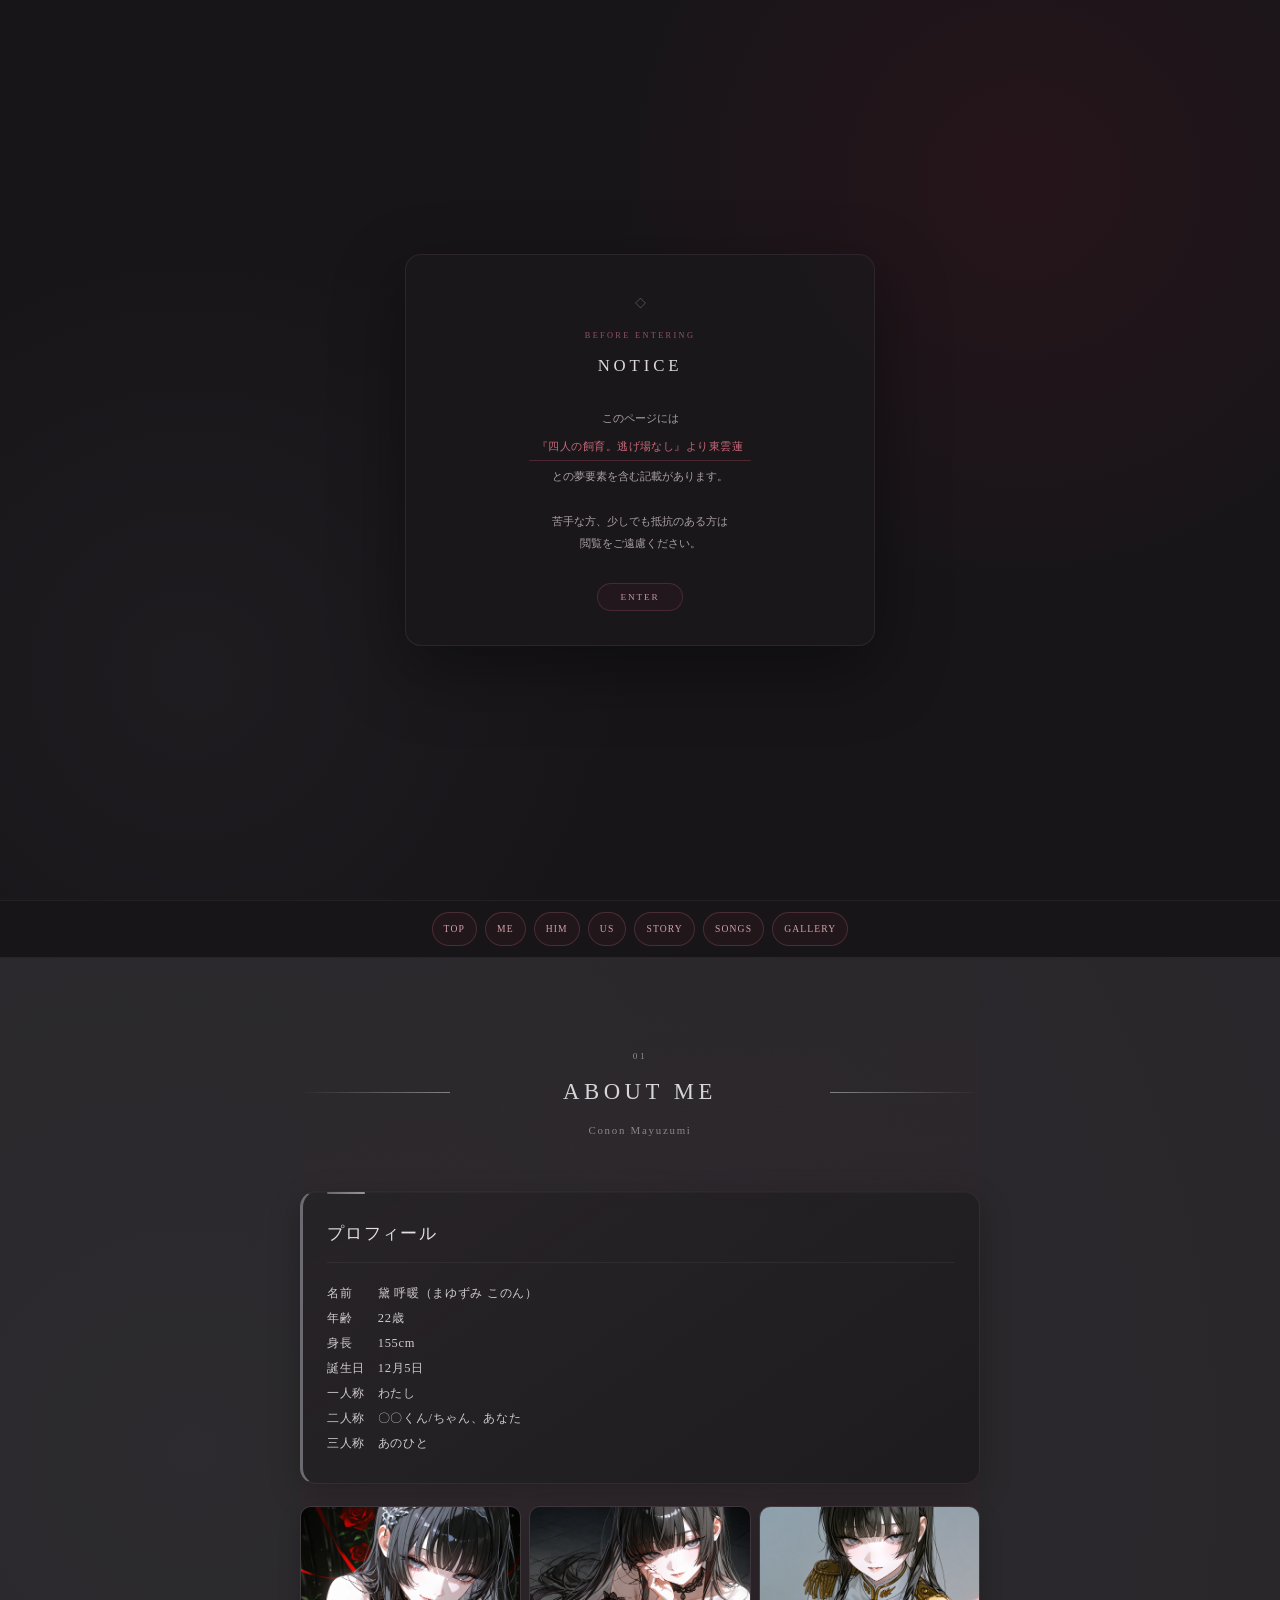
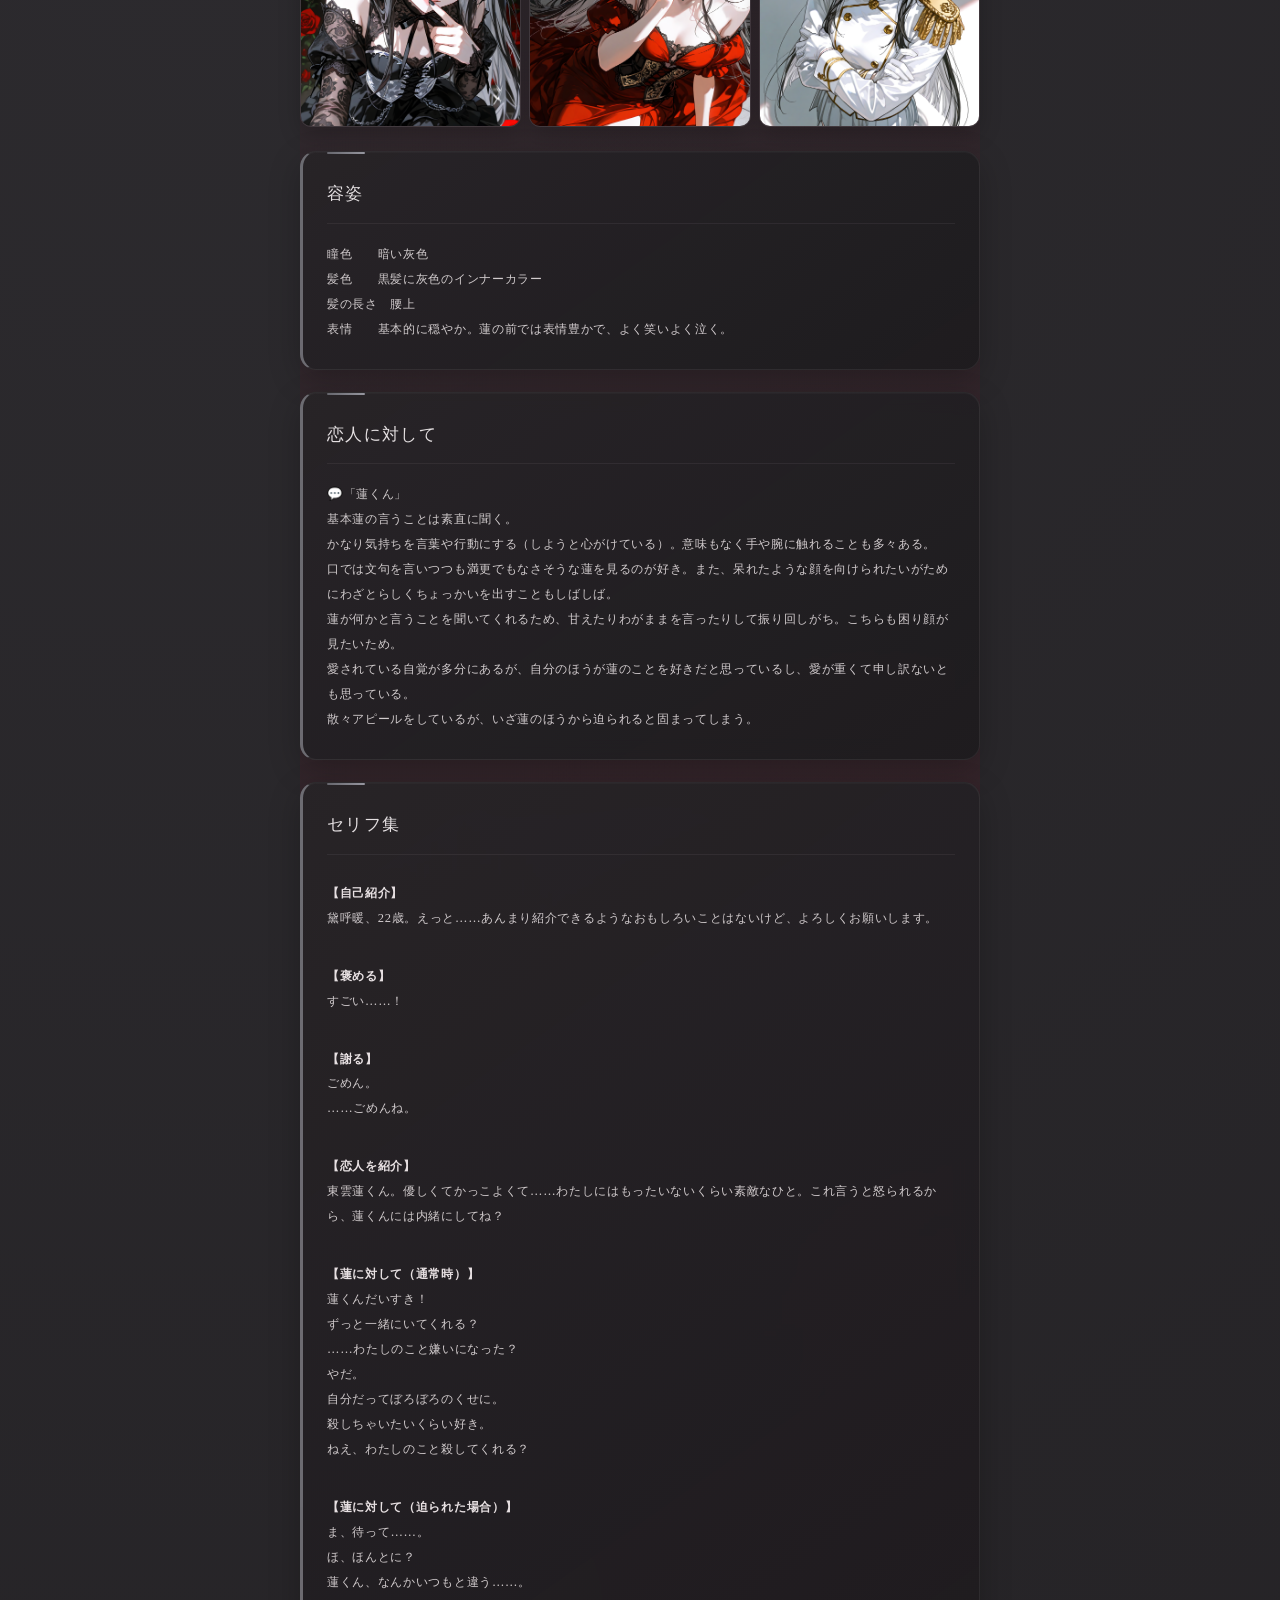
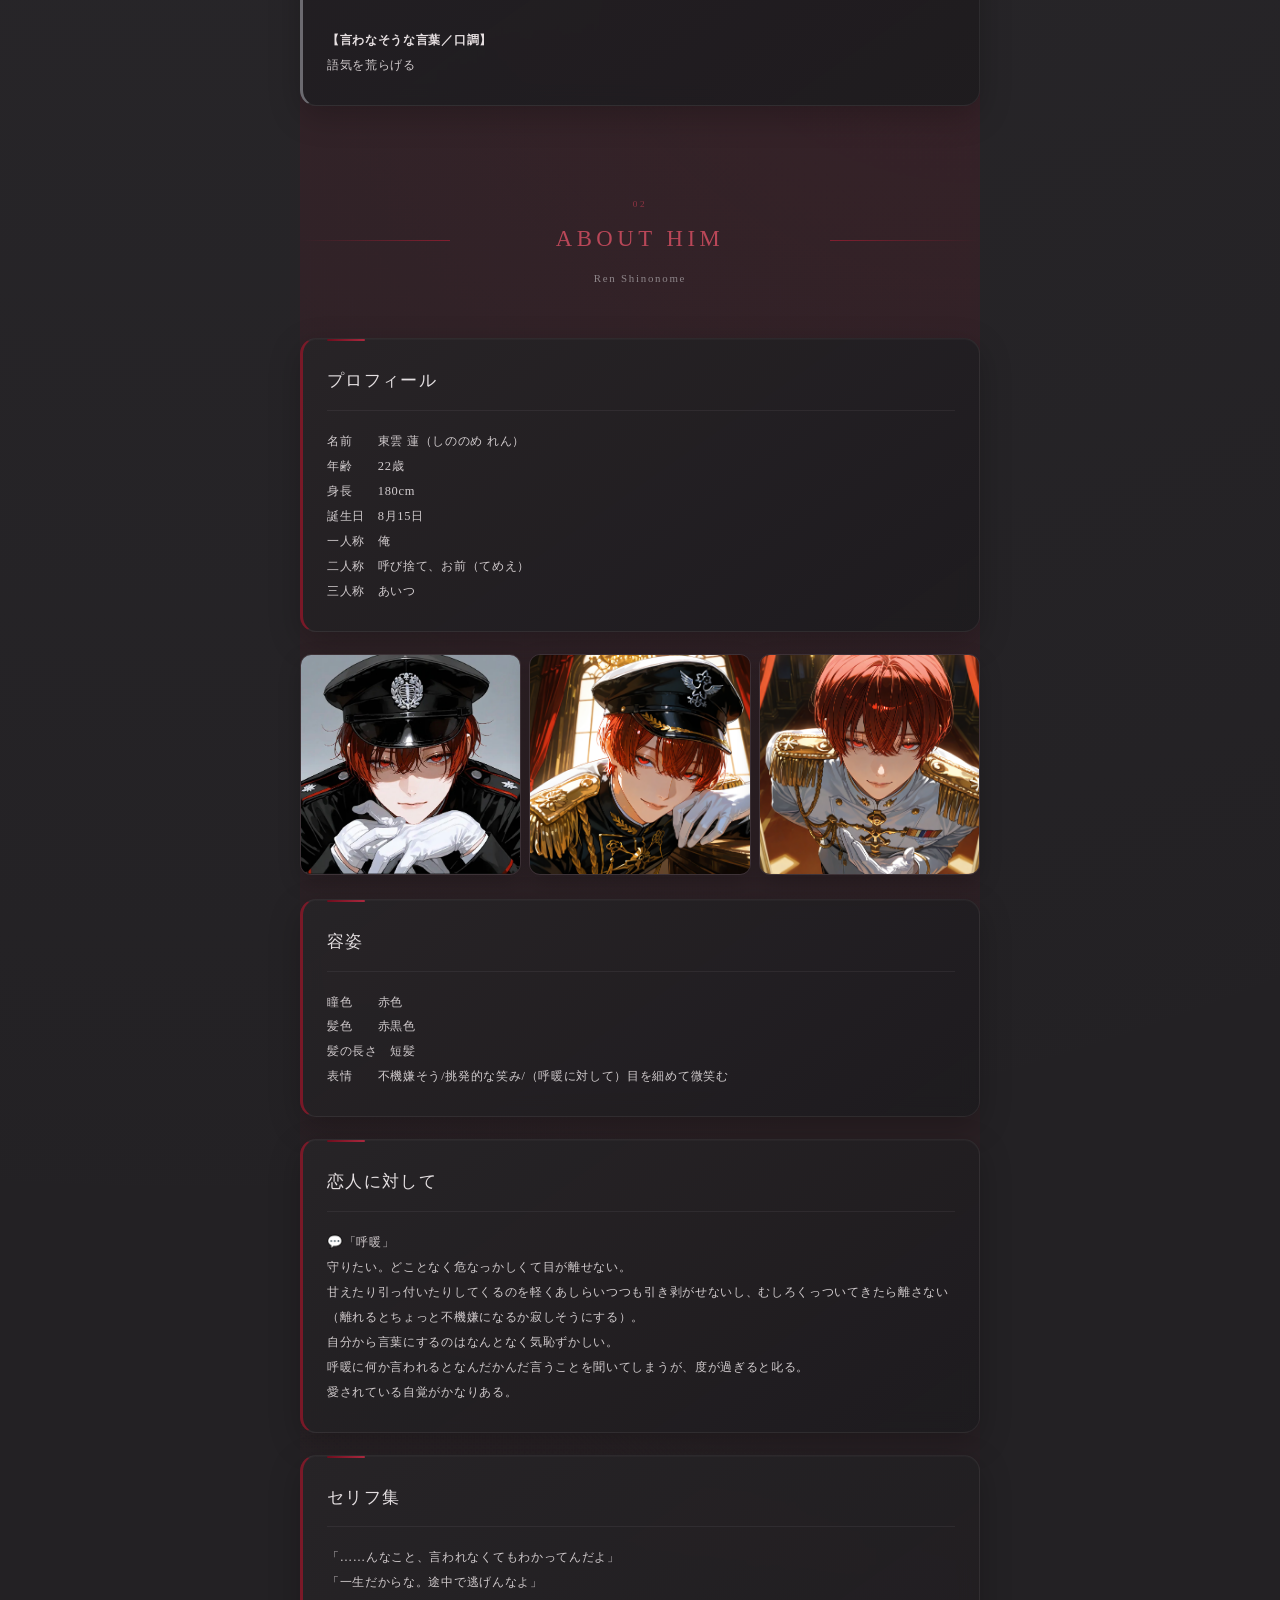
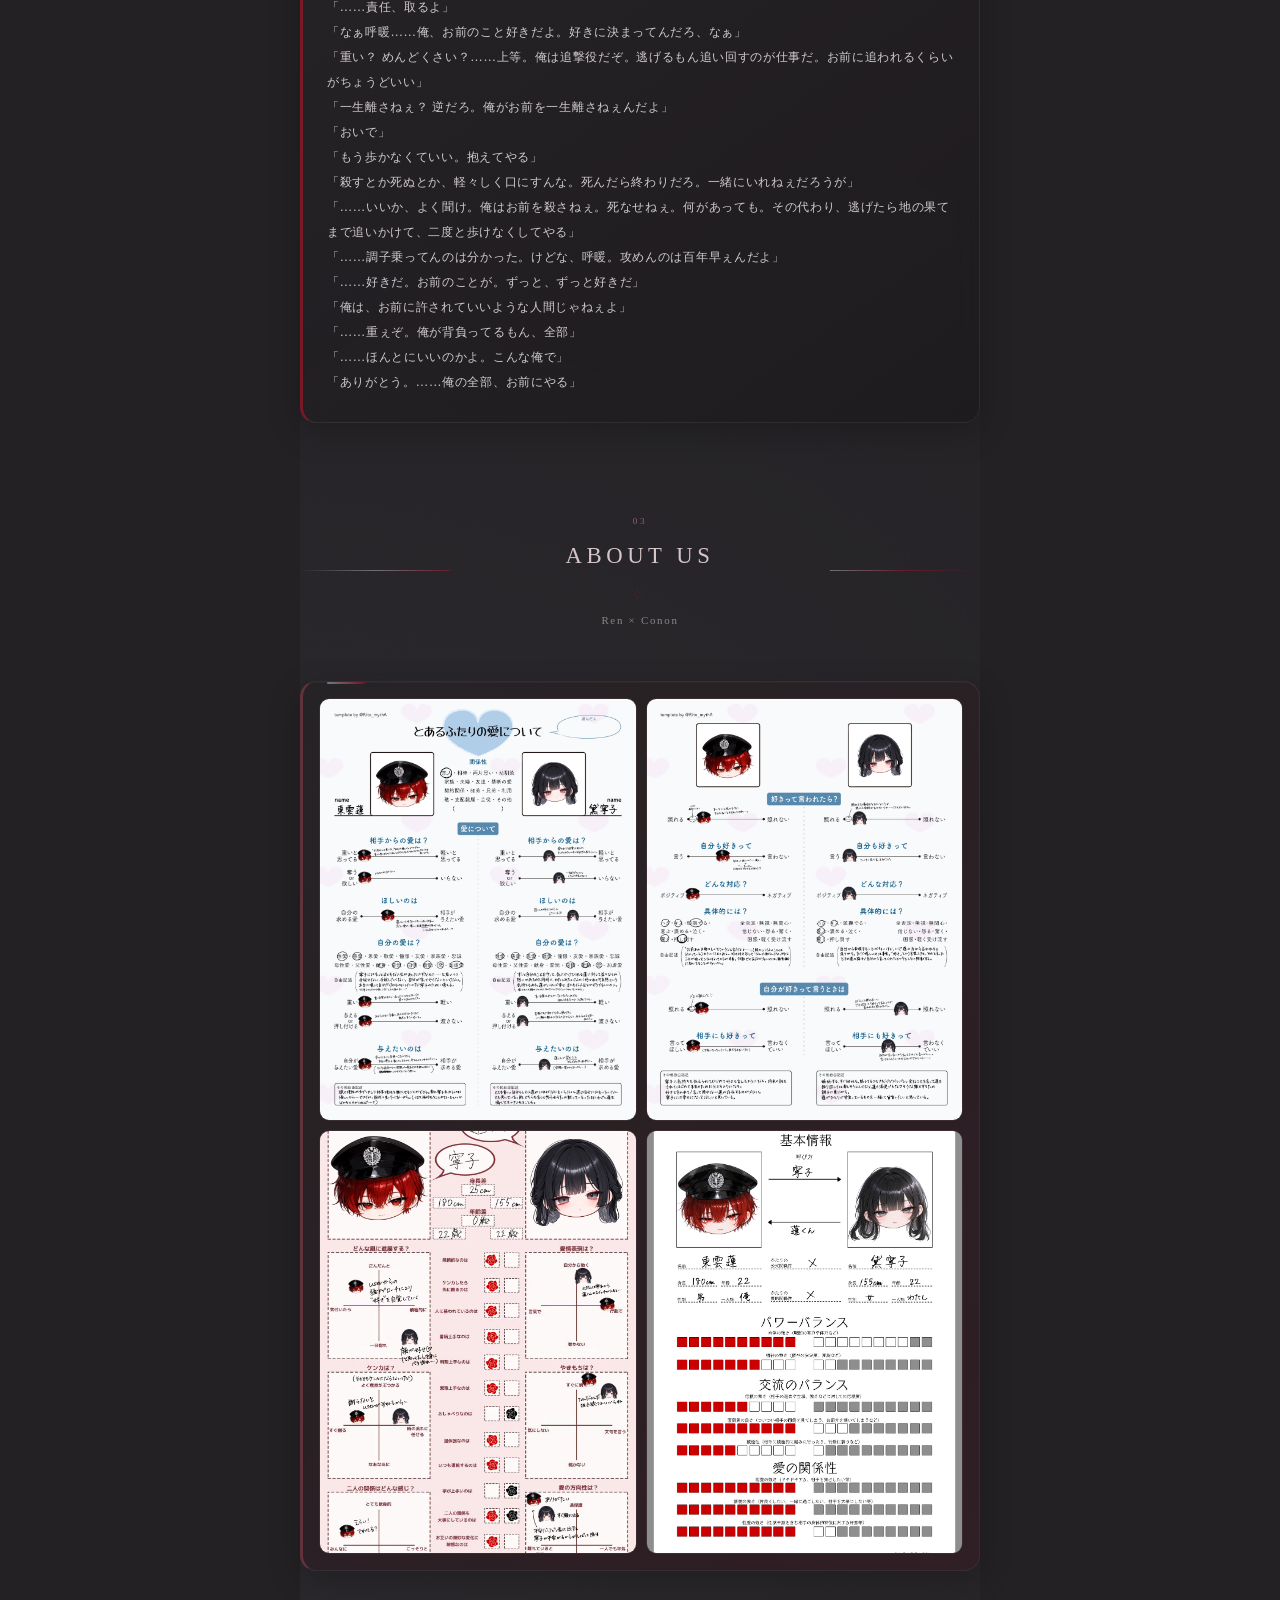
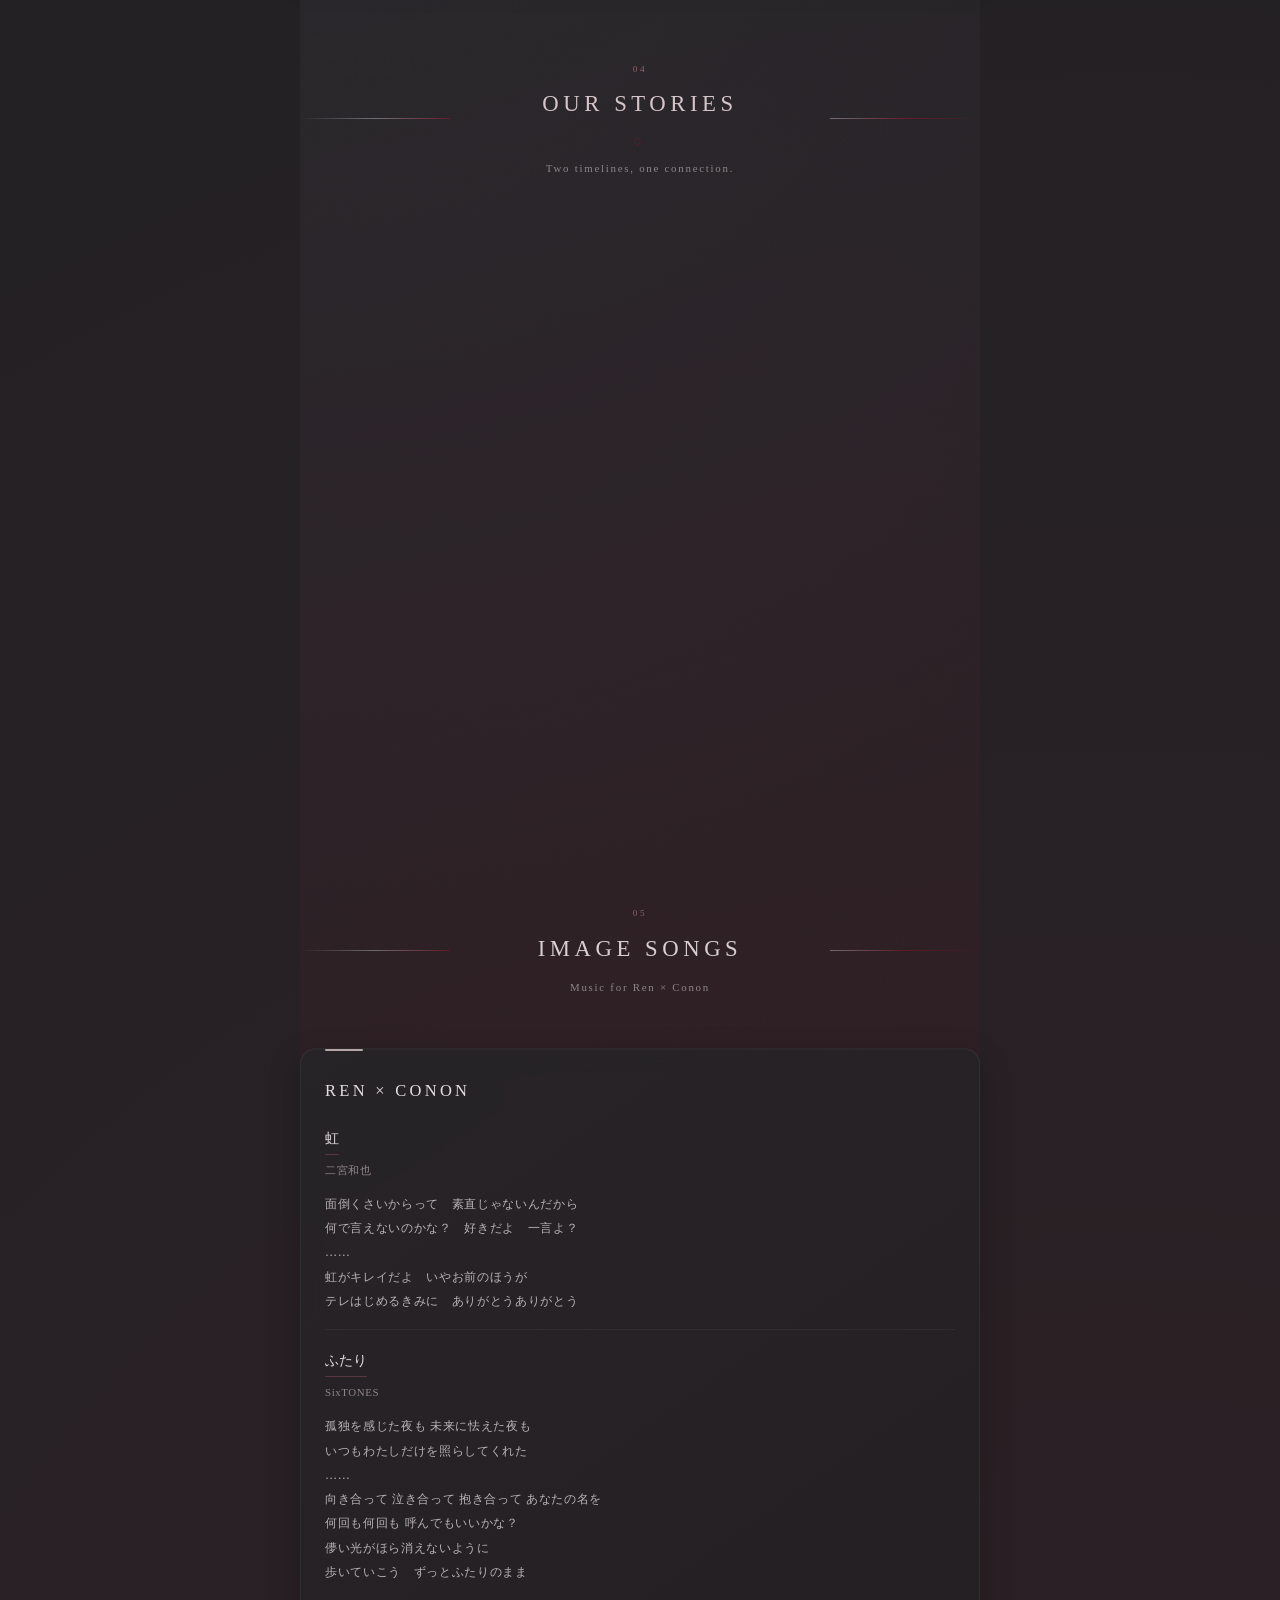
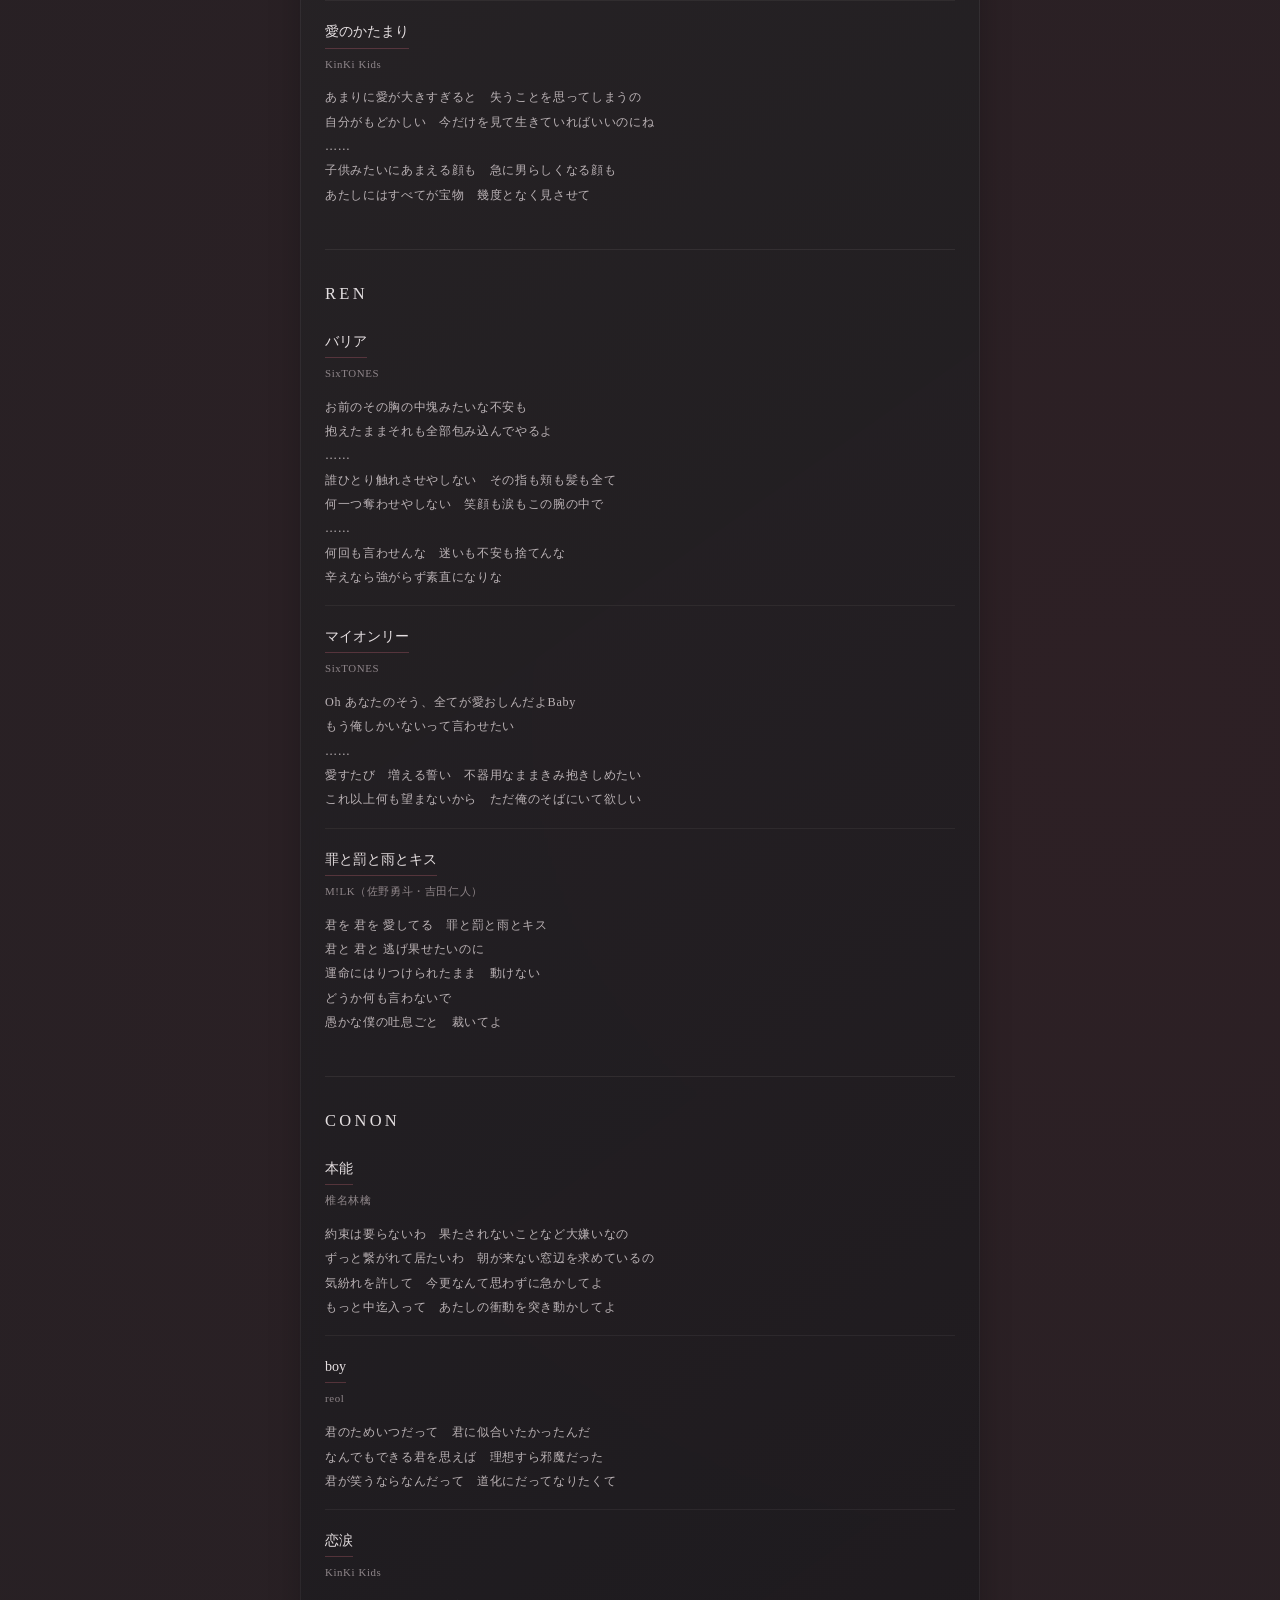
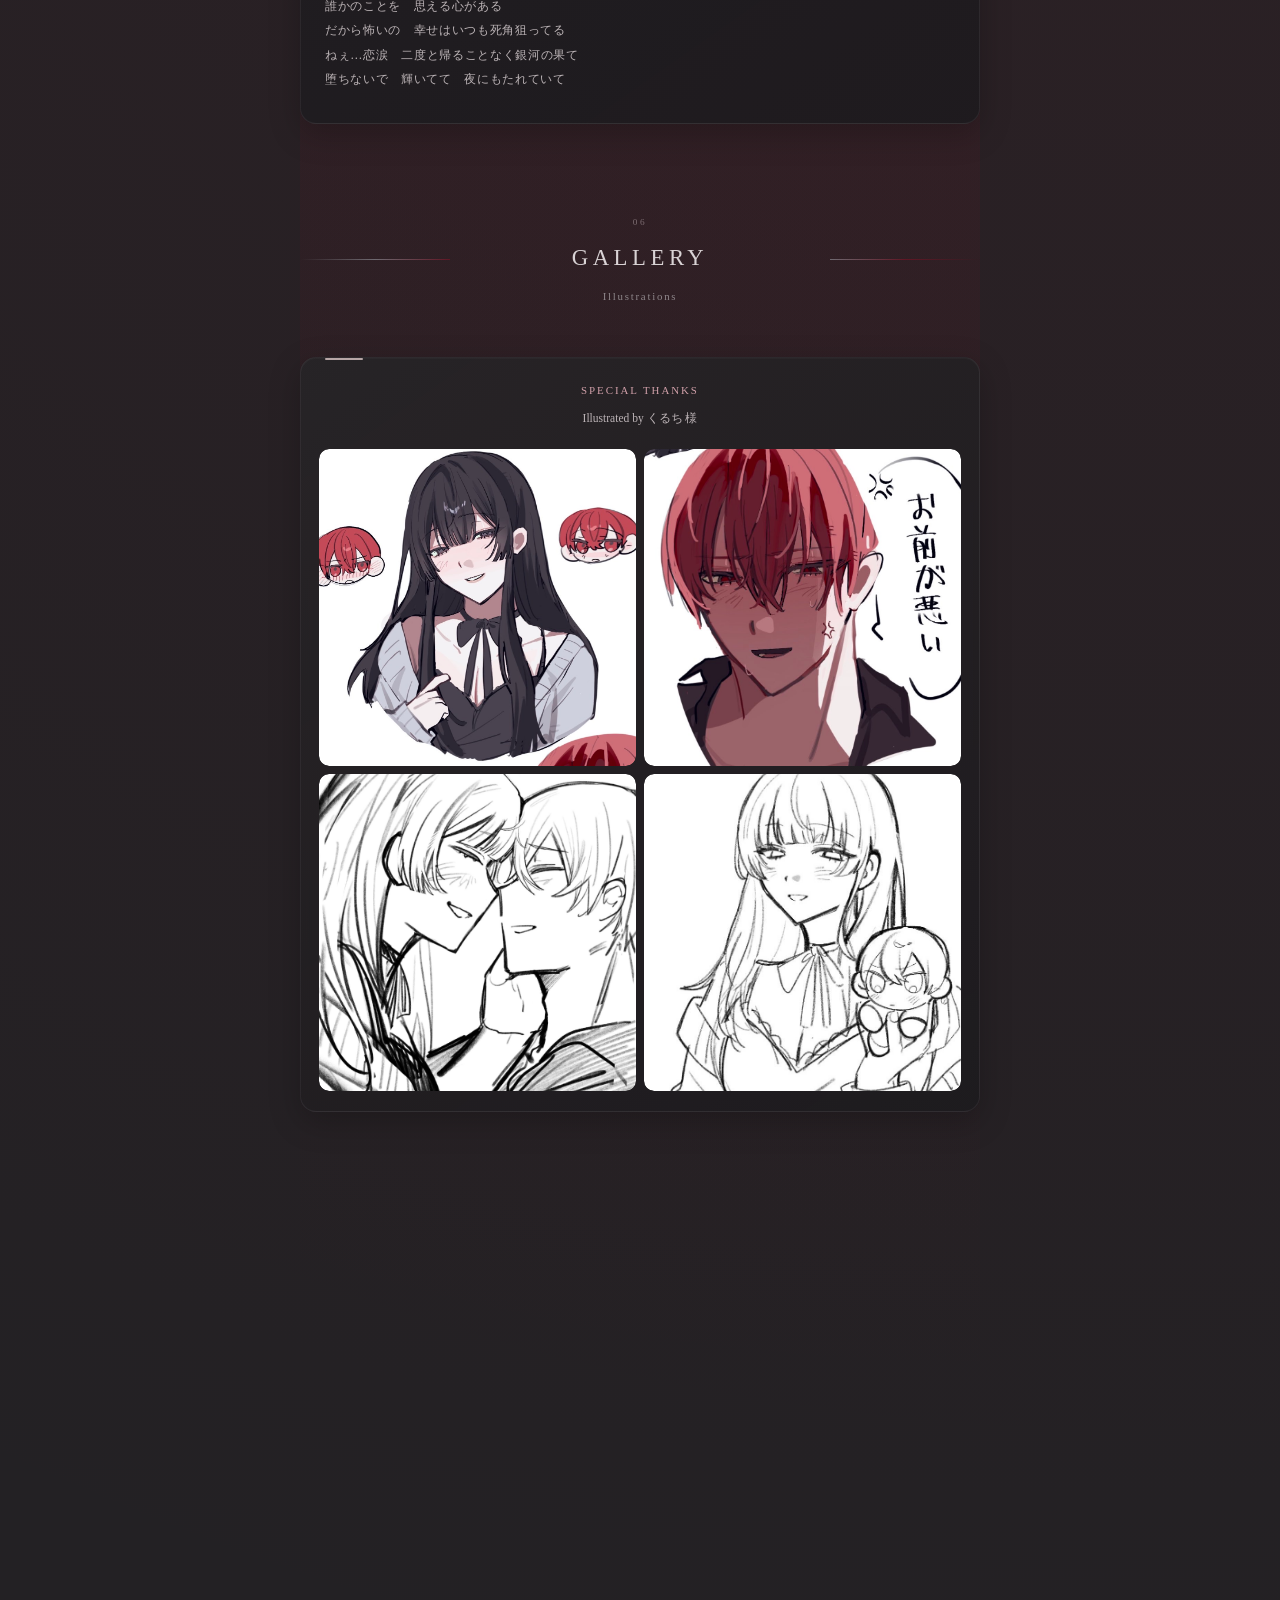
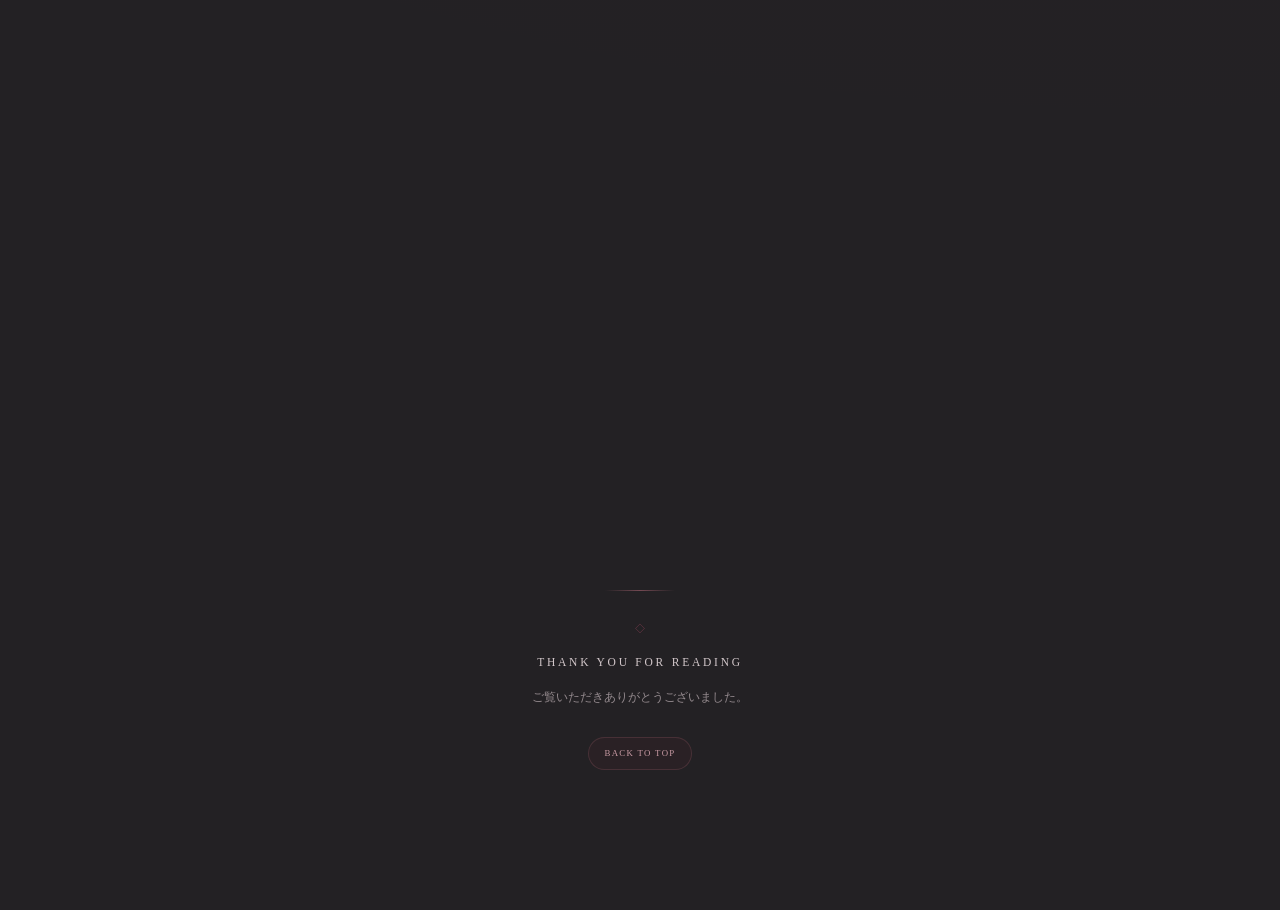
==== commit efa3e26b: "Update index.html via rnnr editor" ====
--- a/index.html
+++ b/index.html
@@ -510,7 +510,7 @@
 
   <template id="story-text-freeter-relationship">将来の決まった大学生と、高校を中退して以来、未来に期待することをやめていたフリーター。育った環境も社会的な立場も異なる二人だが、不器用で、互いのために無理をしてしまうところはよく似ている。呼暖は蓮にとって初めて自分の人生を肯定してくれた存在であり、蓮もまた、呼暖が弱さを見せられる大切な相手。互いの足りない部分を補い合いながら、対等な関係を築いている。</template>
 
-  <template id="story-text-freeter-story">蓮の発熱をきっかけに互いの想いが通じ合う。その後、風邪をうつされた呼暖を今度は蓮が看病し、ふありは少しずつ恋人としての日常を重ねていく。呼暖に背中を押された蓮は、過去と向き合い、高卒認定試験への挑戦を決意。呼暖の指導のもと勉強を始める。また、蓮から呼暖へお揃いのシルバーリングが贈られ、互いの左手の薬指を飾ることとなった。</template>
+  <template id="story-text-freeter-story">蓮の発熱をきっかけに互いの想いが通じ合う。その後、風邪をうつされた呼暖を今度は蓮が看病し、ふたりは少しずつ恋人としての日常を重ねていく。呼暖に背中を押された蓮は、過去と向き合い、高卒認定試験への挑戦を決意。呼暖の指導のもと勉強を始める。また、蓮から呼暖へお揃いのシルバーリングが贈られ、互いの左手の薬指を飾ることとなった。</template>
 
   <template id="story-text-freeter-present">同じアパートの隣室に暮らしながら、半同棲生活を送っている。呼暖は大学とアルバイト、資格試験の勉強を両立し、蓮は仕事の傍ら高卒認定試験に向けて勉強中。食事を共にし、同じベッドで眠り、何気ない日常を分かち合っている。互いを何より大切に思っており、互いの隣が何よりも安らげる居場所となっている。</template>
 
@@ -924,4 +924,5 @@
 
 
 
+
 </body></html>
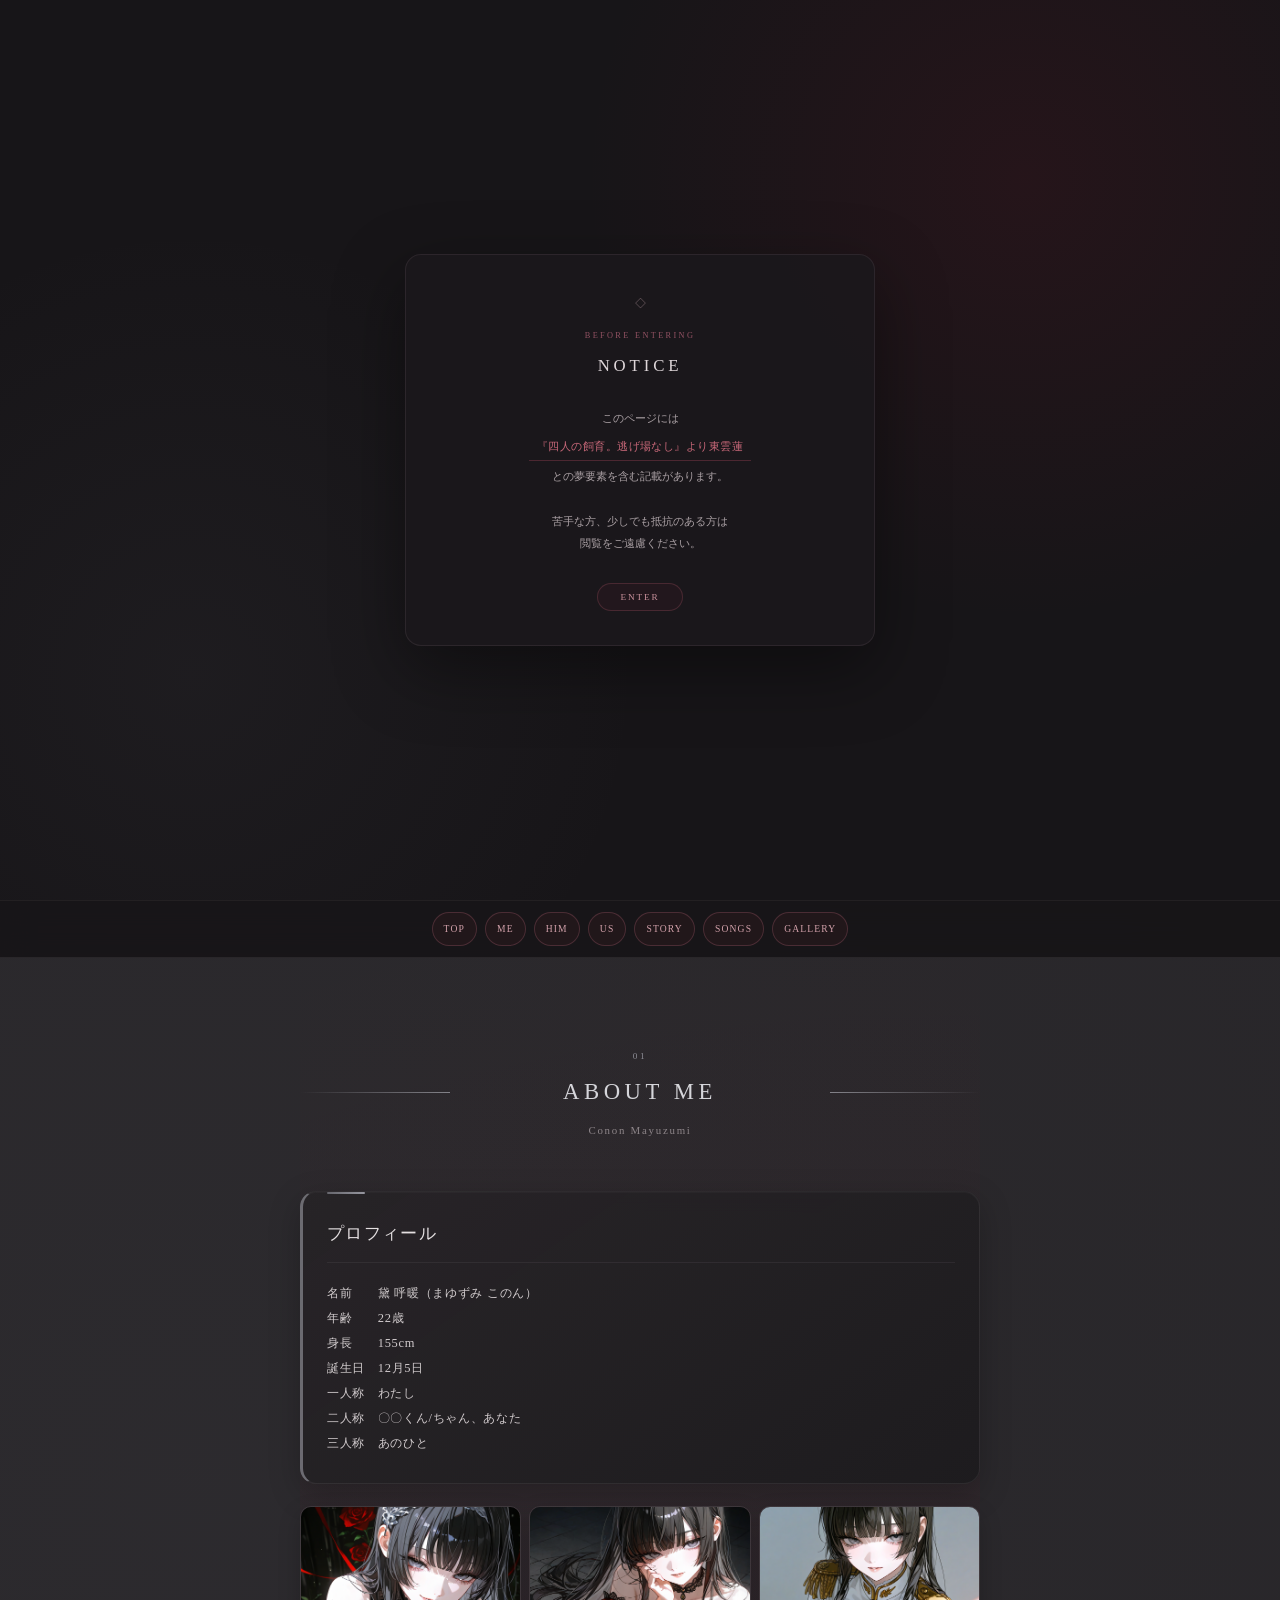
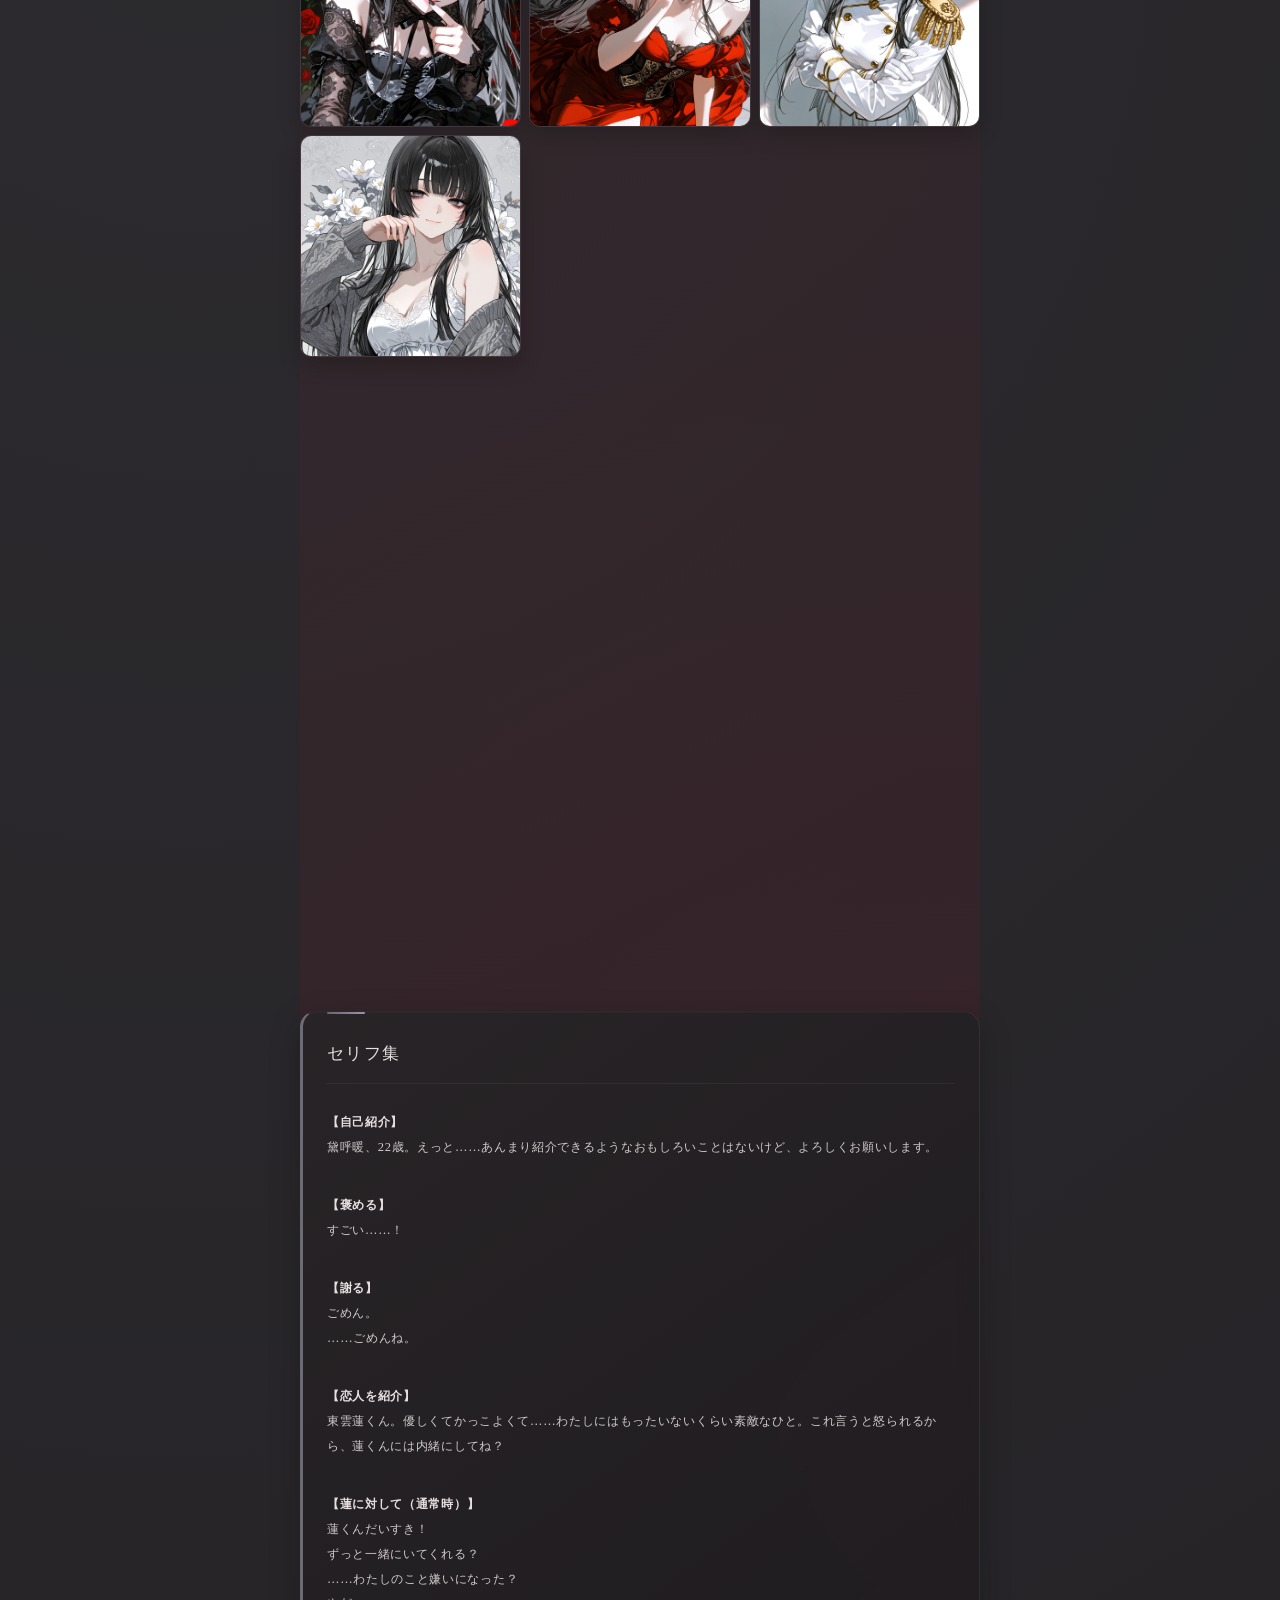
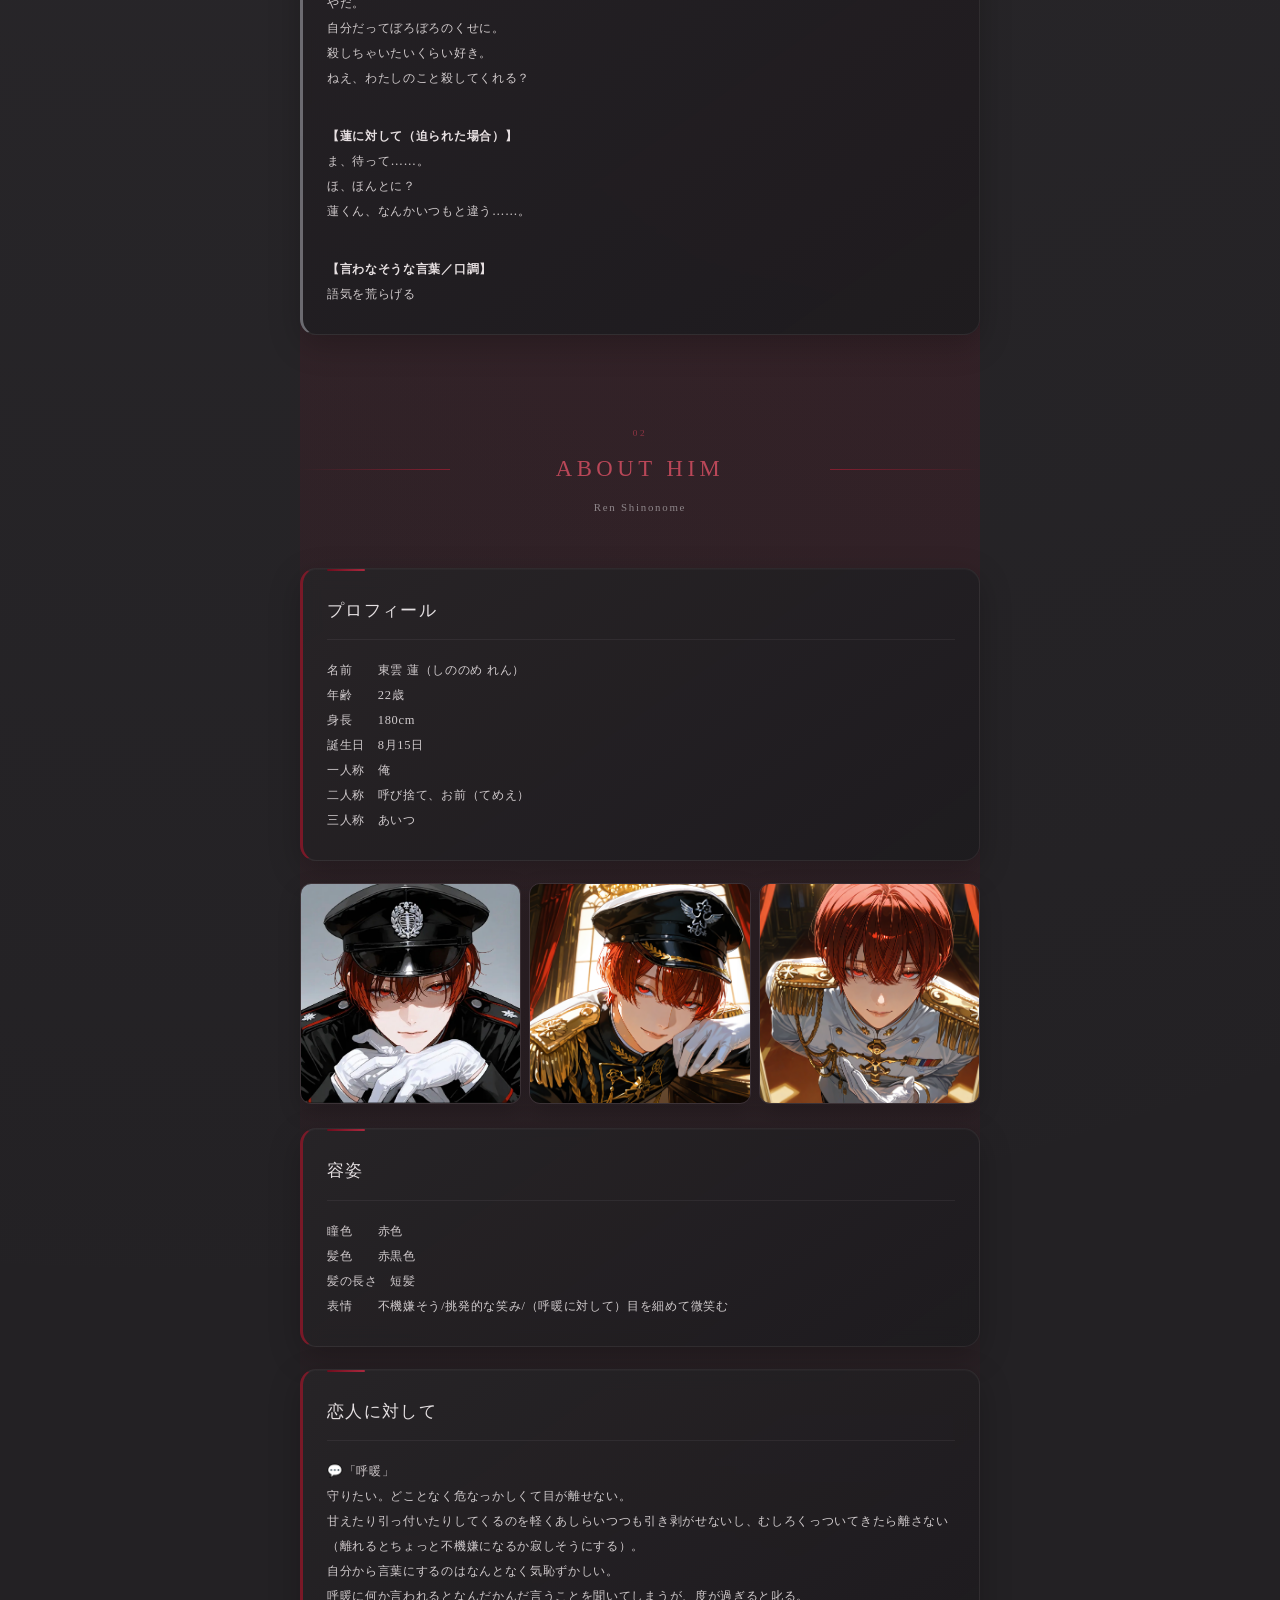
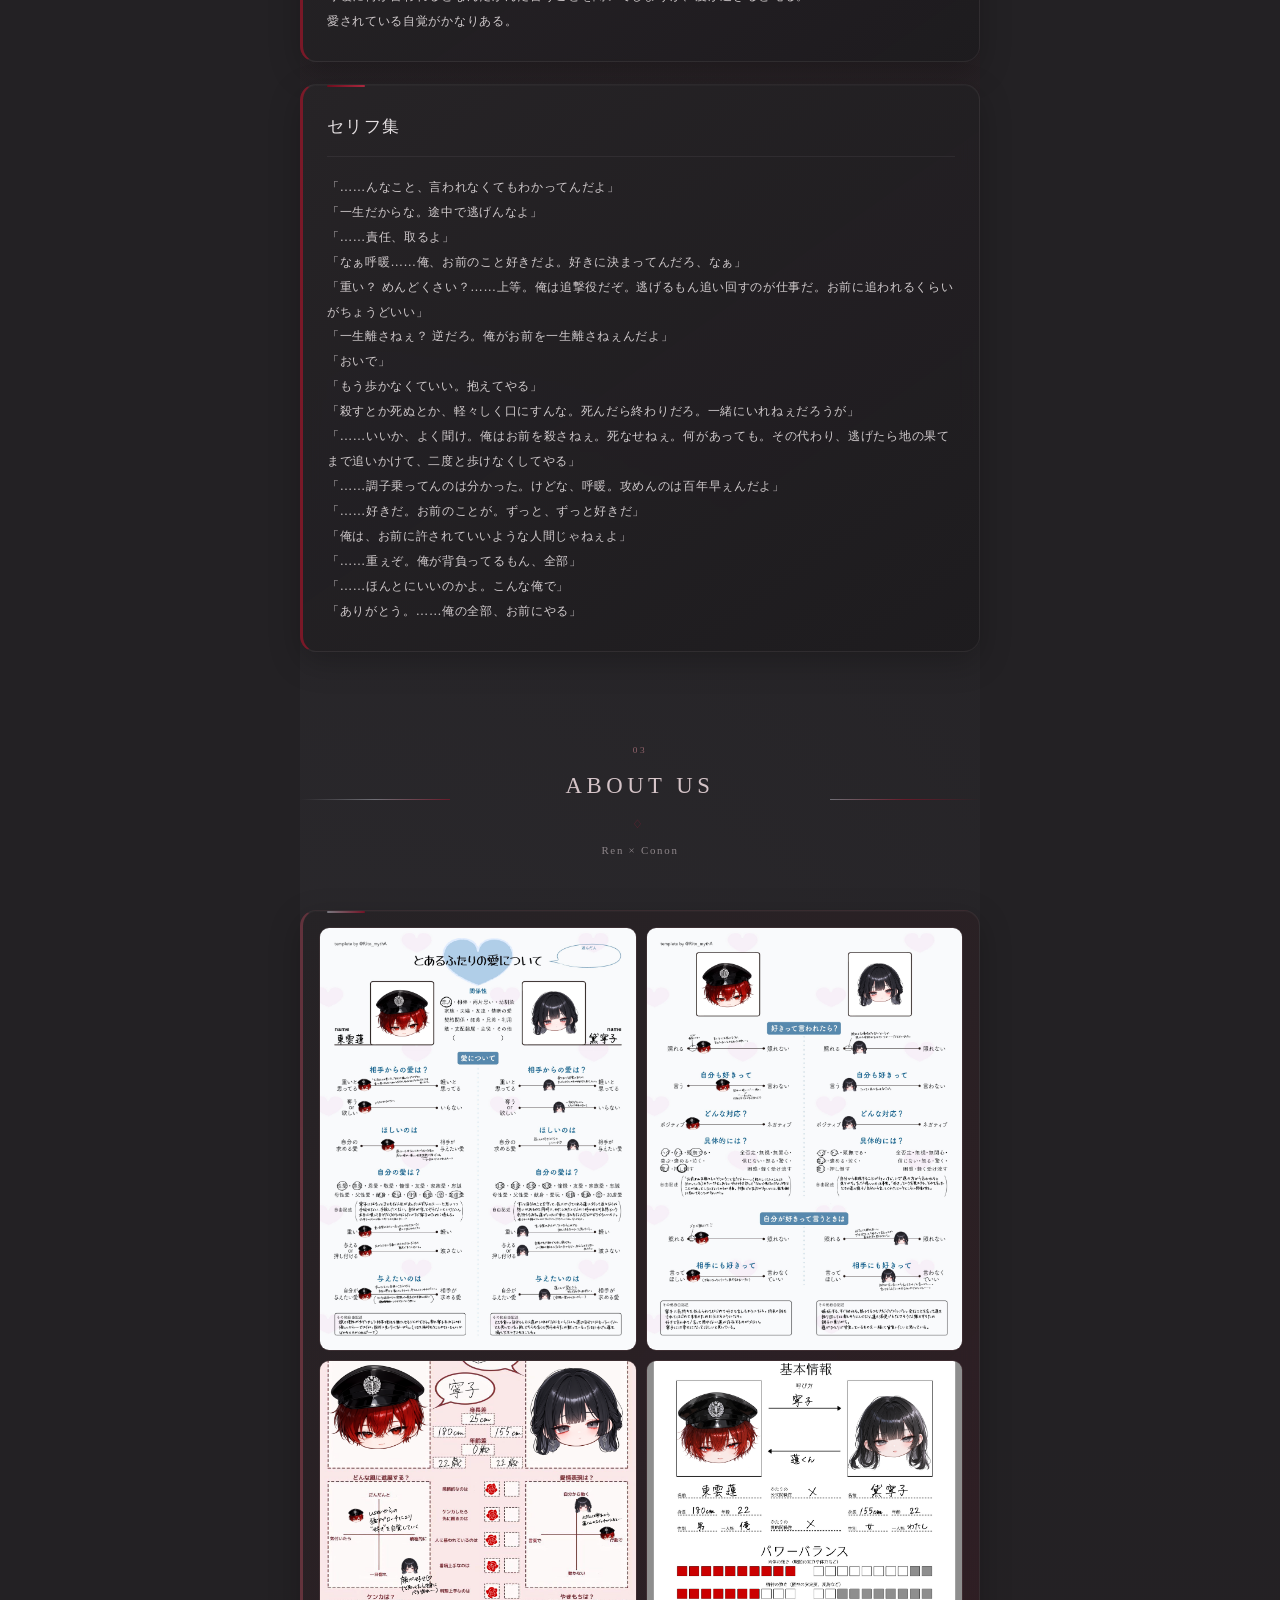
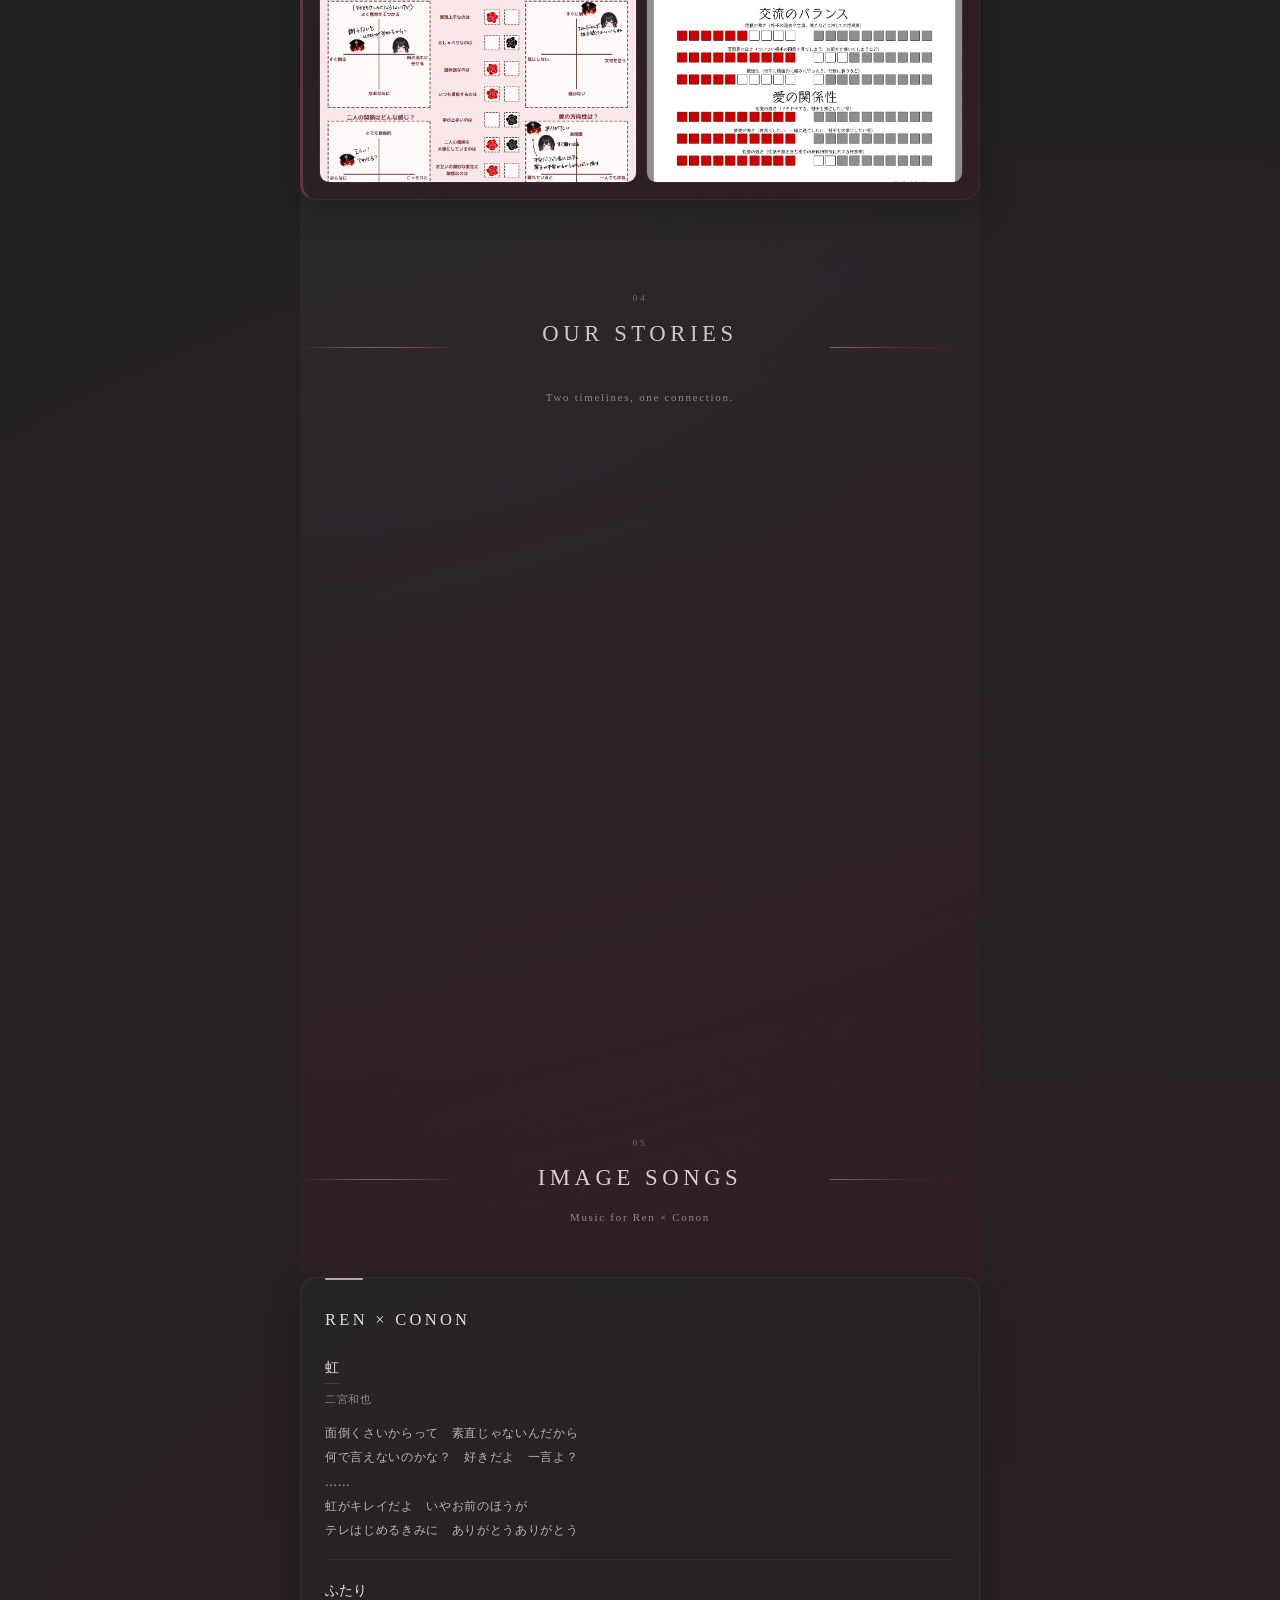
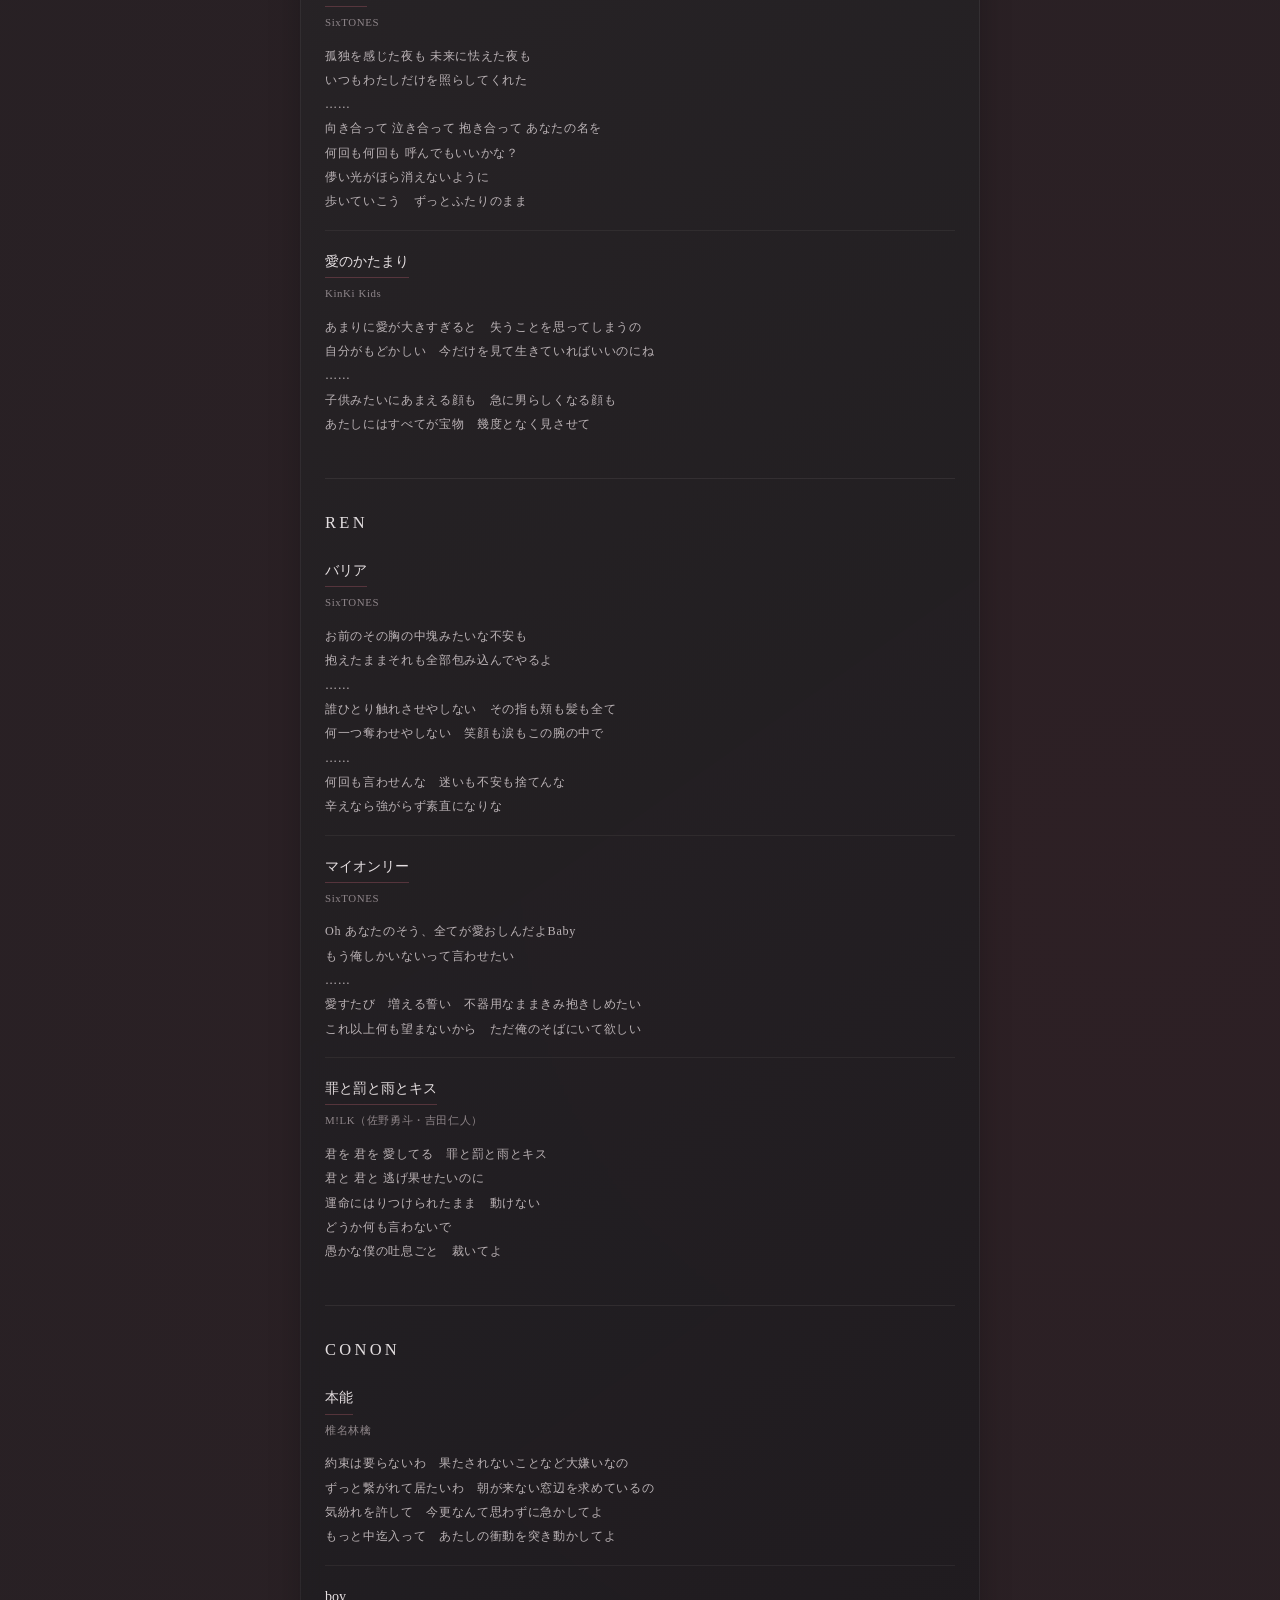
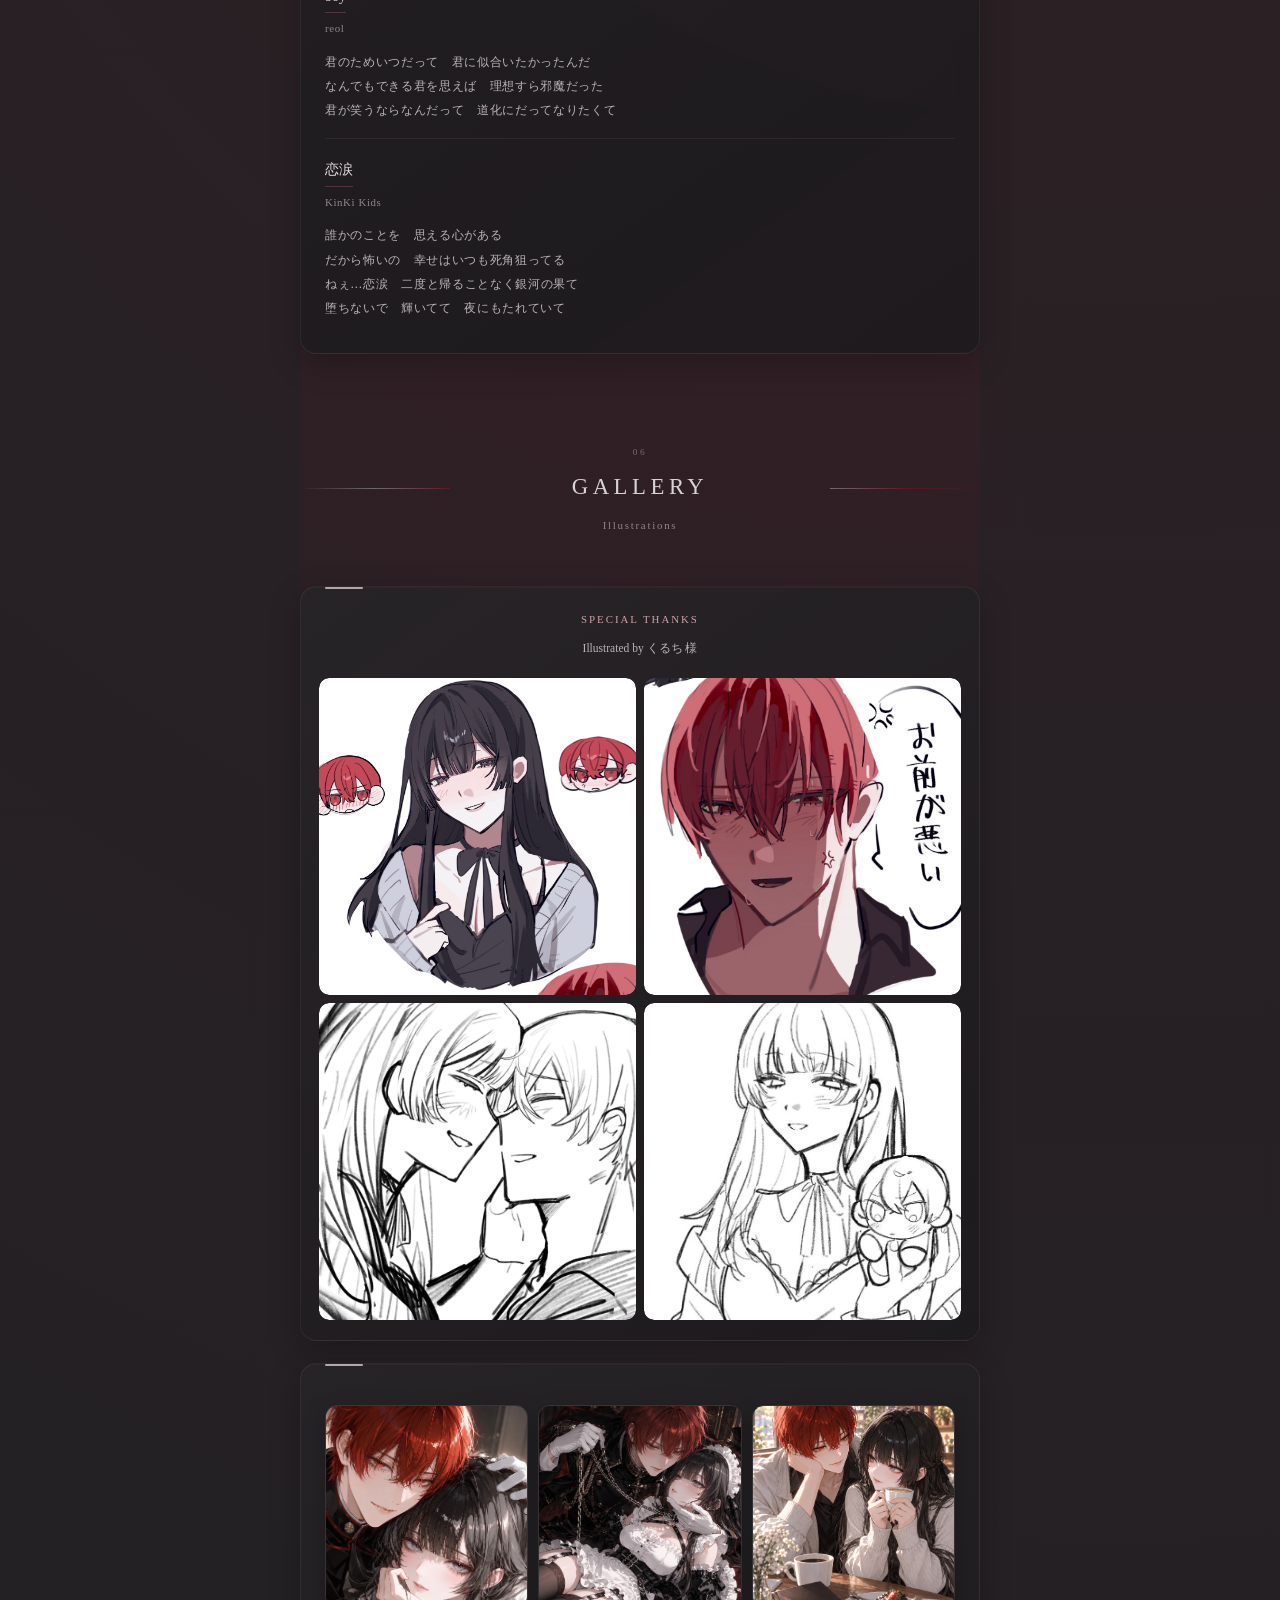
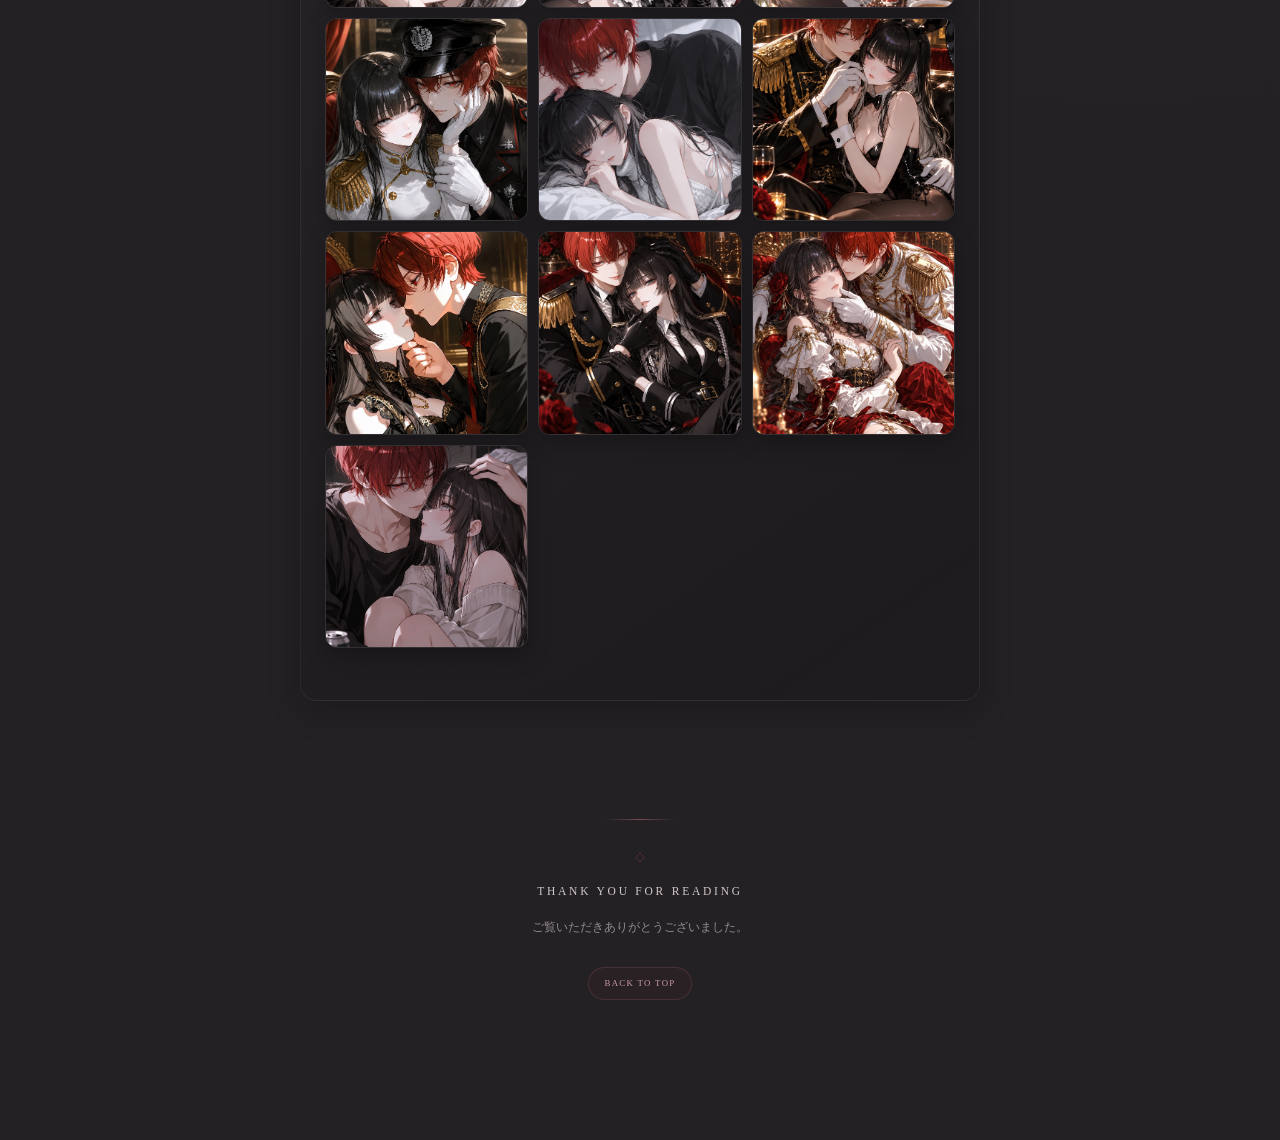
==== commit 2887d2bd: "Update index.html via rnnr editor" ====
--- a/index.html
+++ b/index.html
@@ -171,7 +171,7 @@
   <a href="images/neruko03.PNG" class="lightbox-trigger" data-group="neruko">
     <img src="images/neruko03.PNG" alt="呼暖イラスト3">
   </a>
-</div>
+<a class="lightbox-trigger" data-group="neruko" href="images/IMG_9734.png"><img src="images/IMG_9734.png" alt="呼暖イラスト4" loading="lazy"></a></div>
 
   <section class="card her">
     <h2>容姿</h2>
@@ -925,4 +925,5 @@
 
 
 
+
 </body></html>
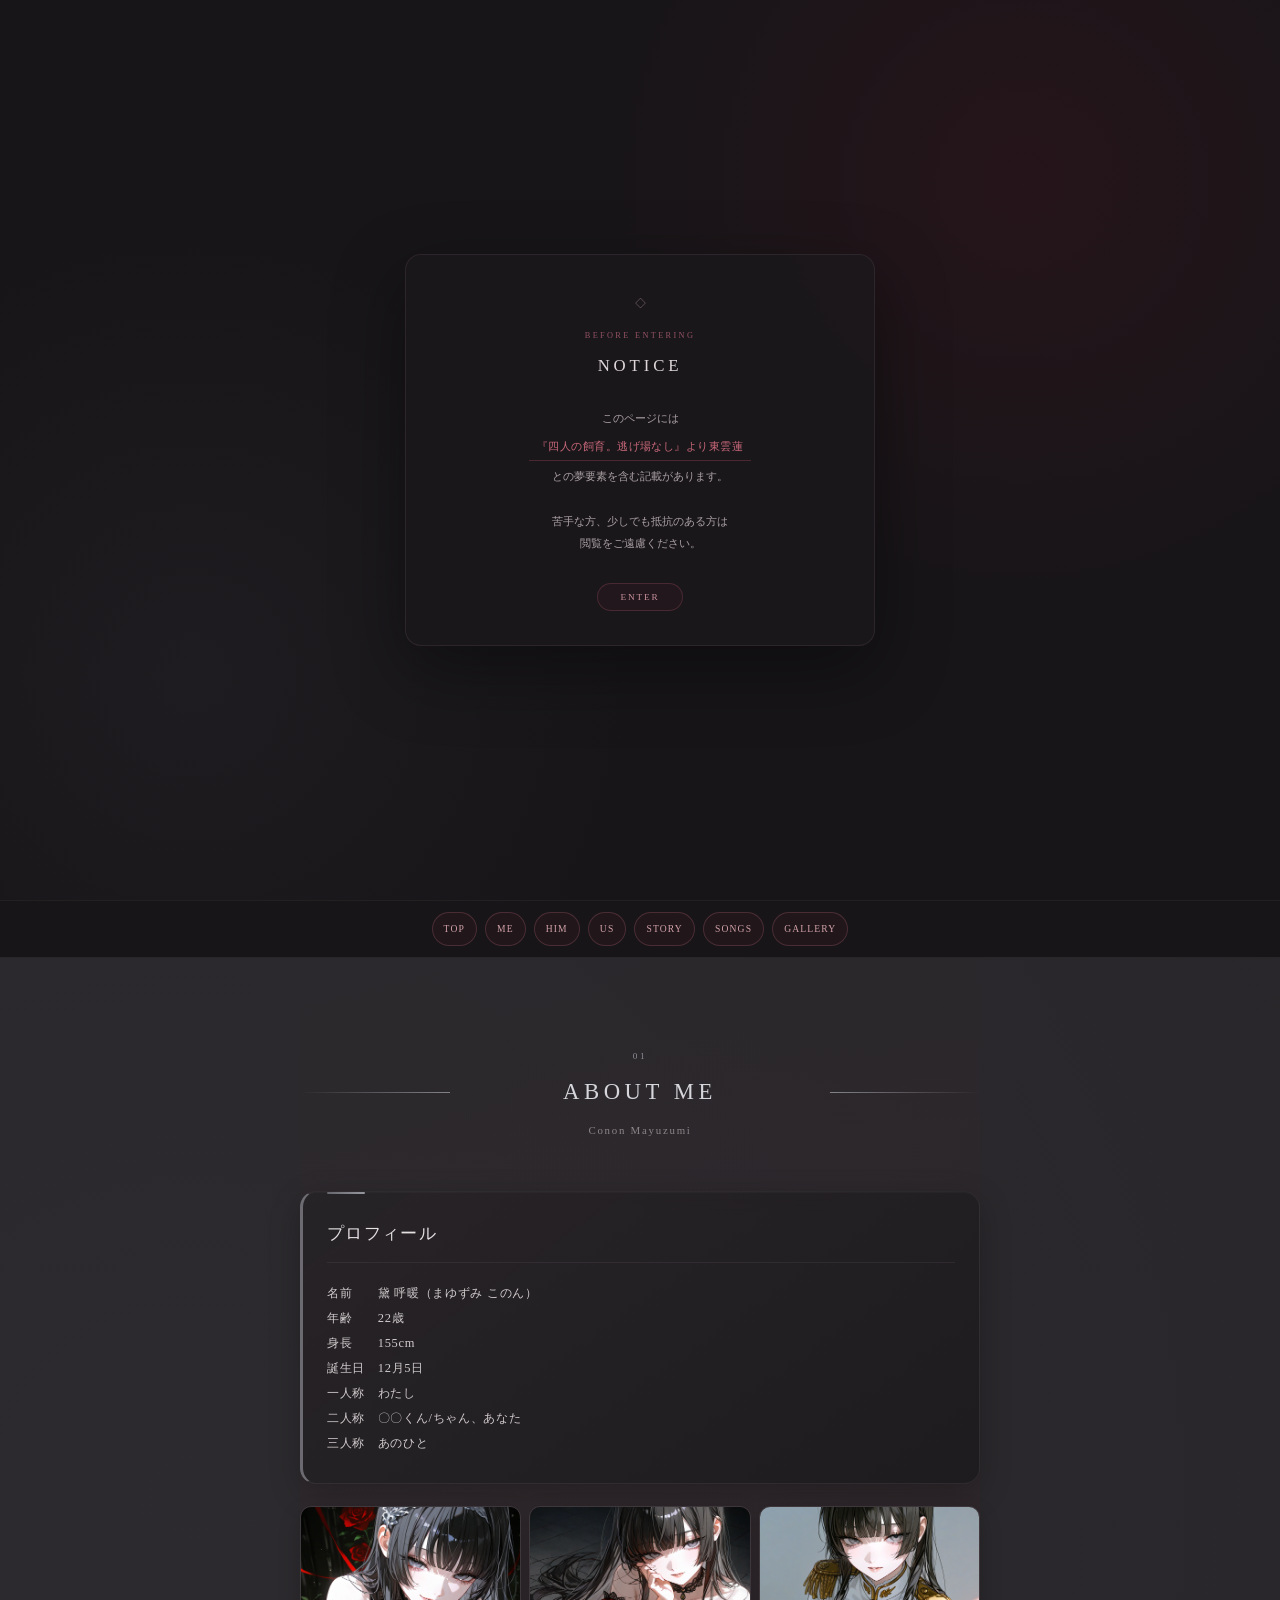
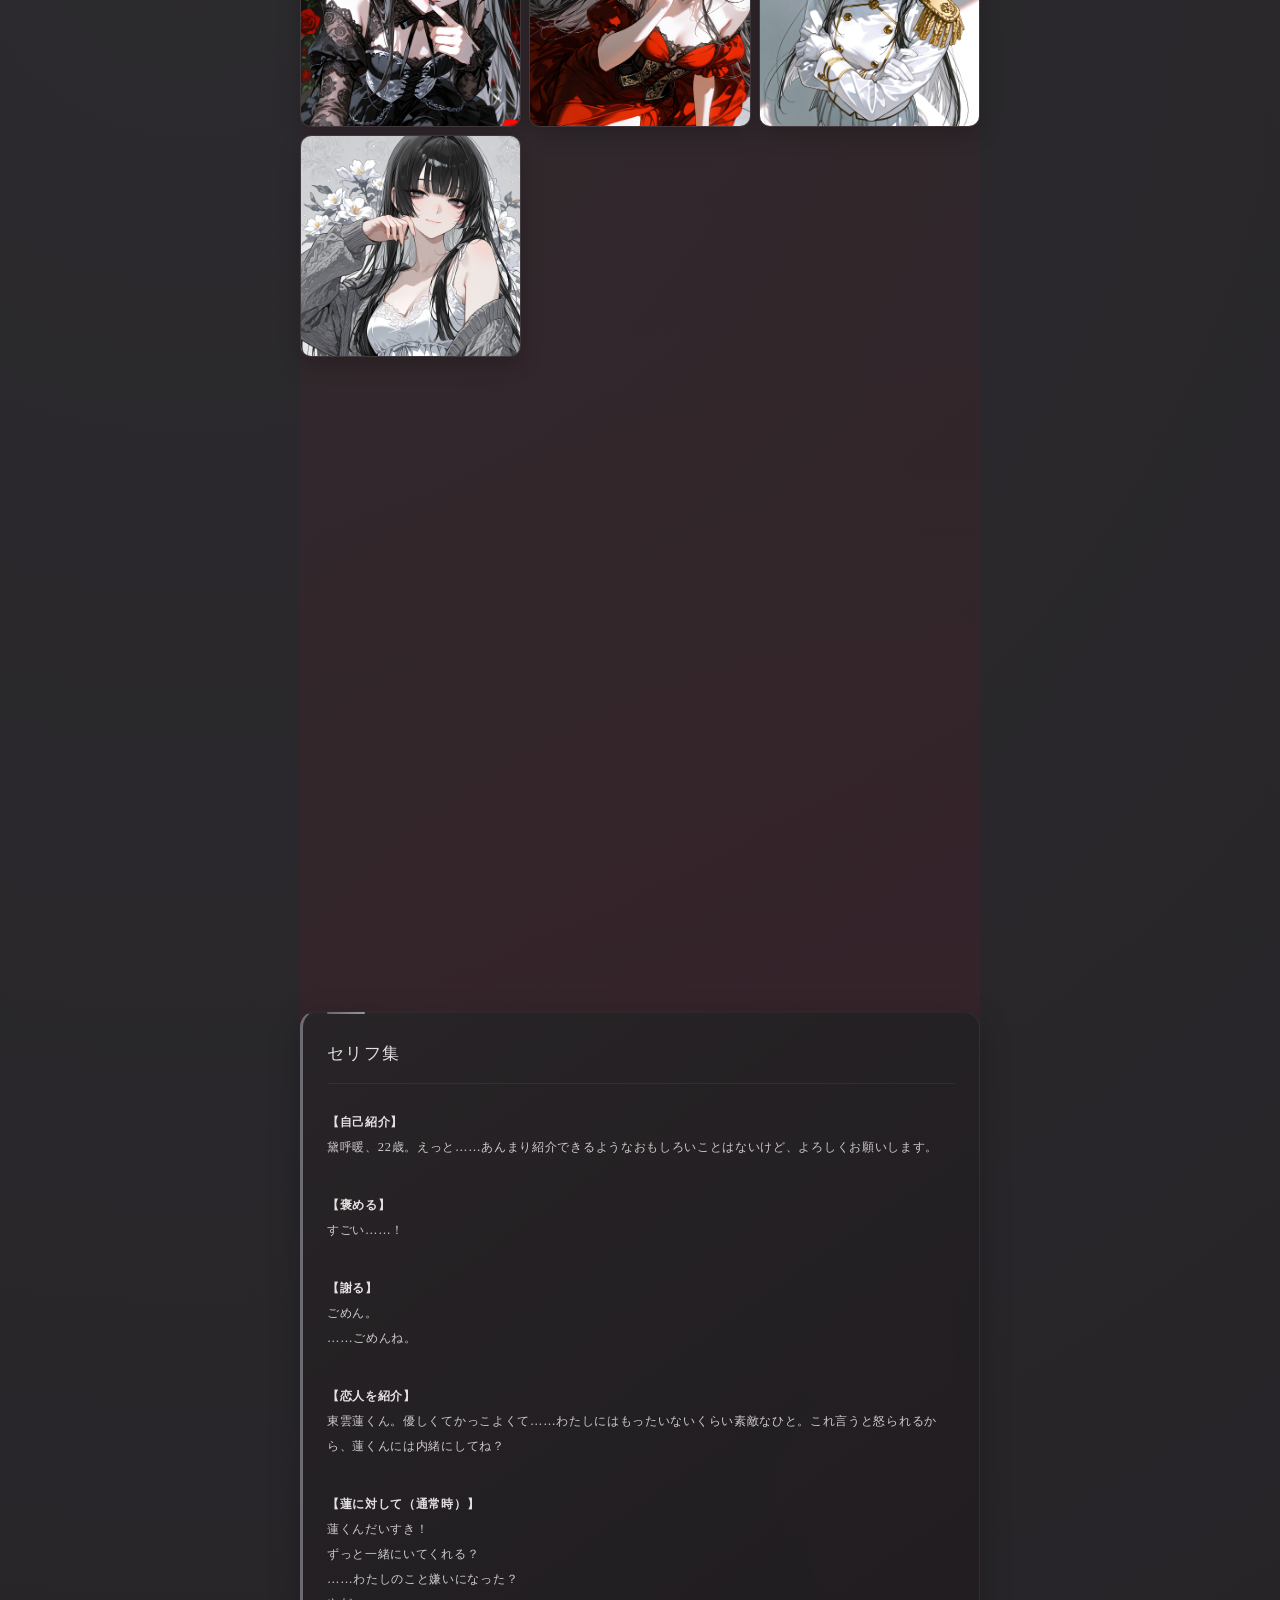
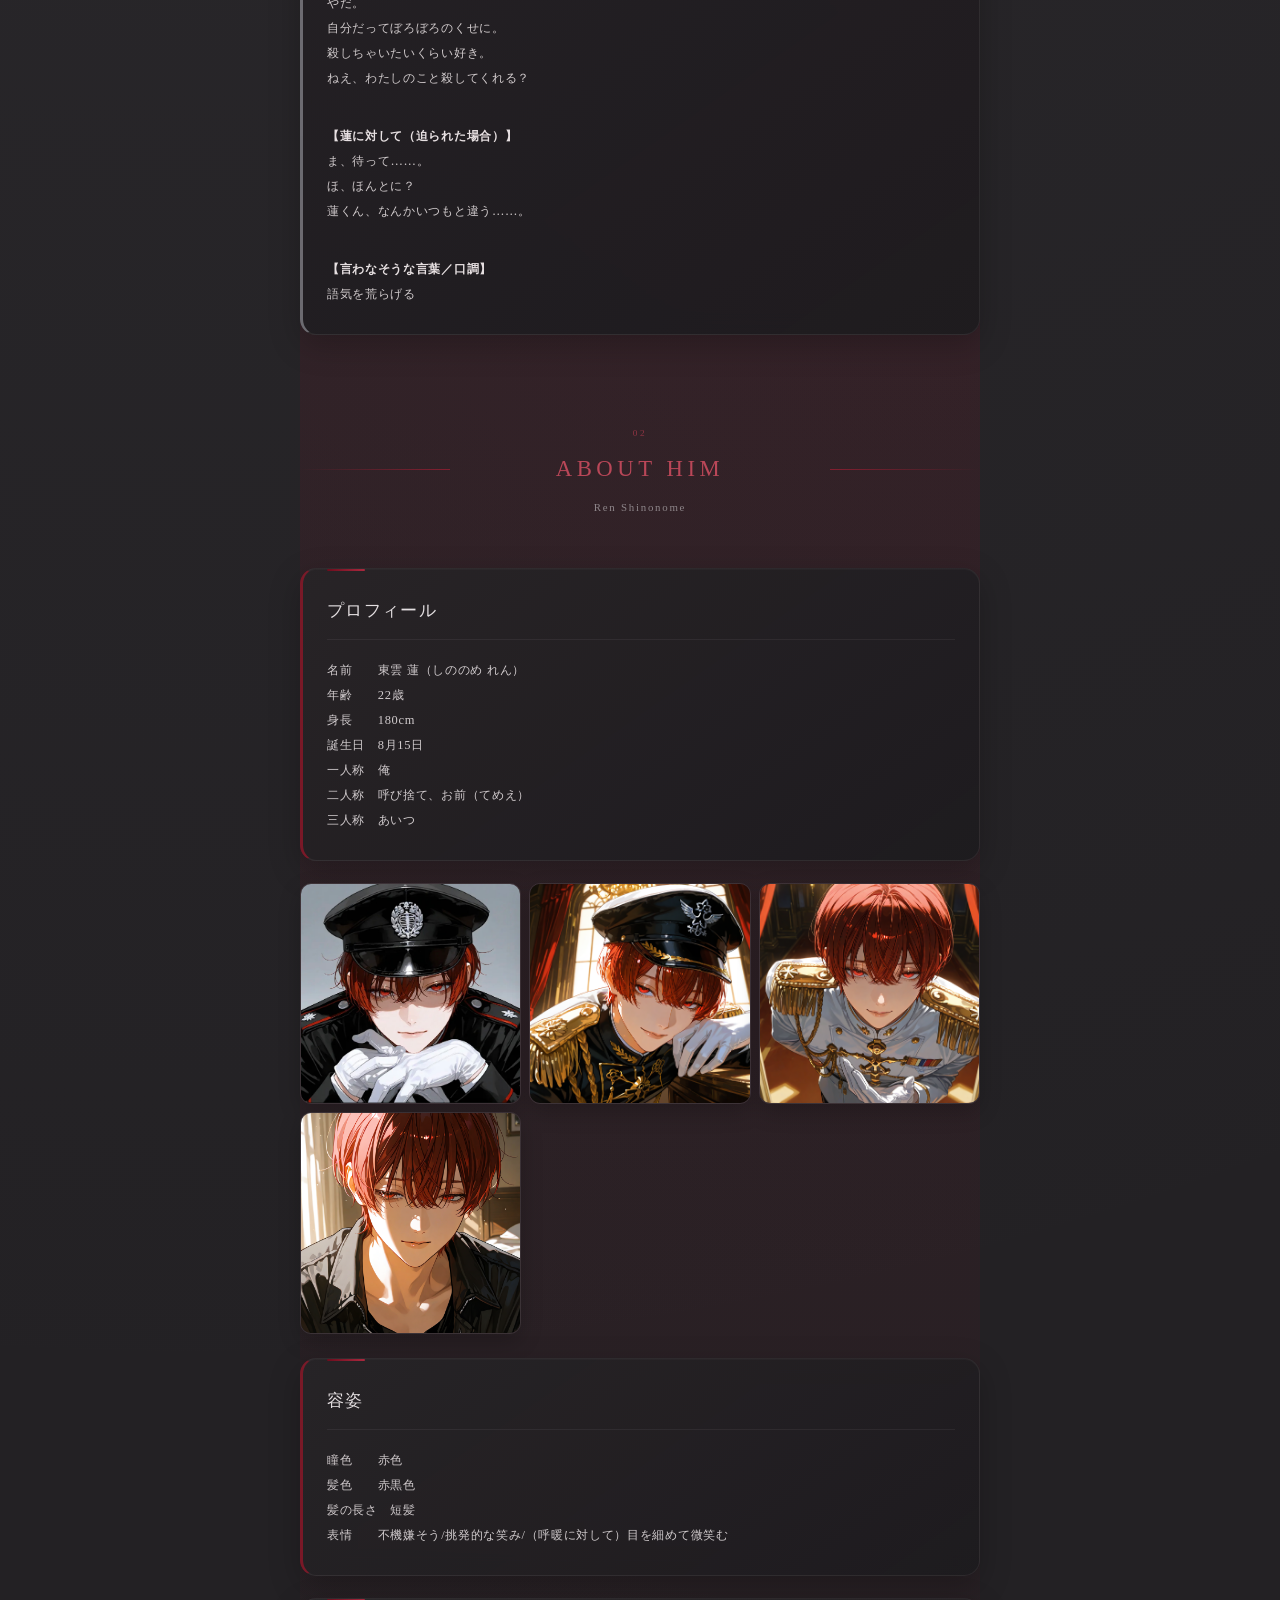
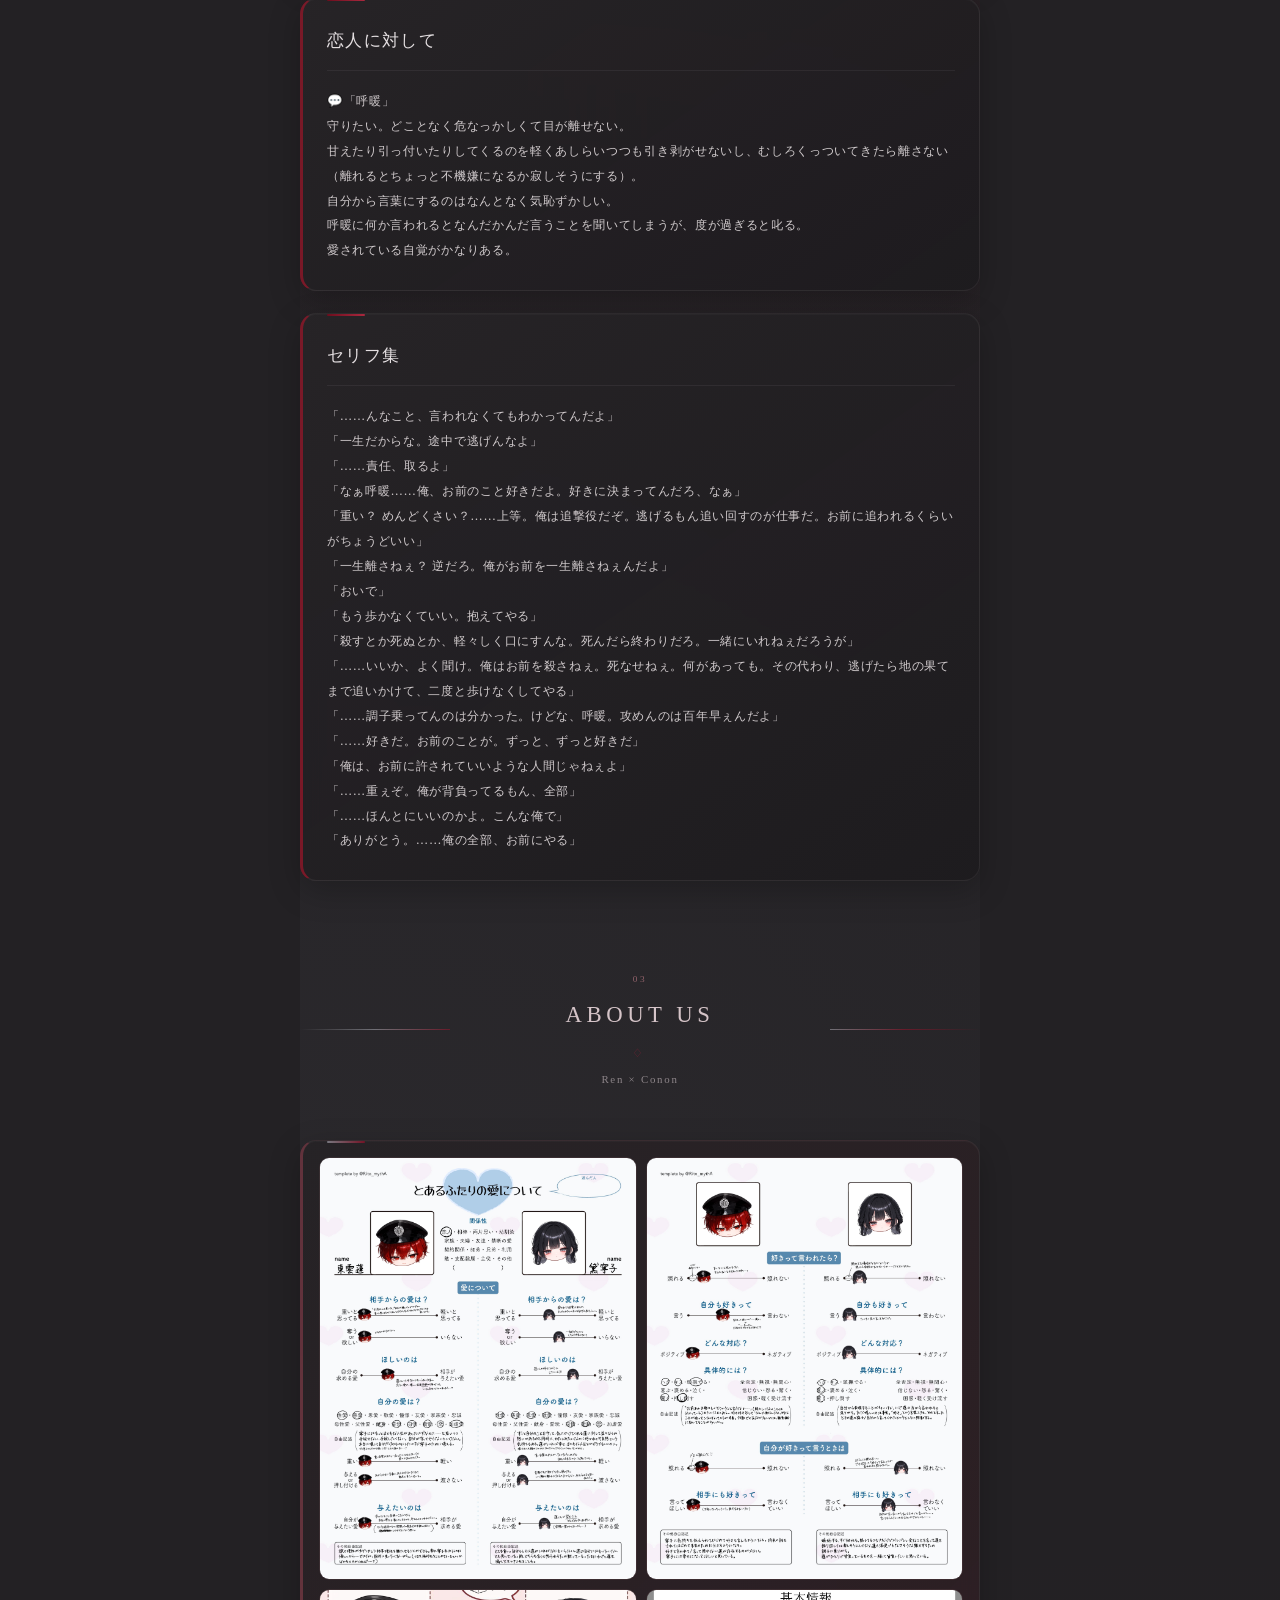
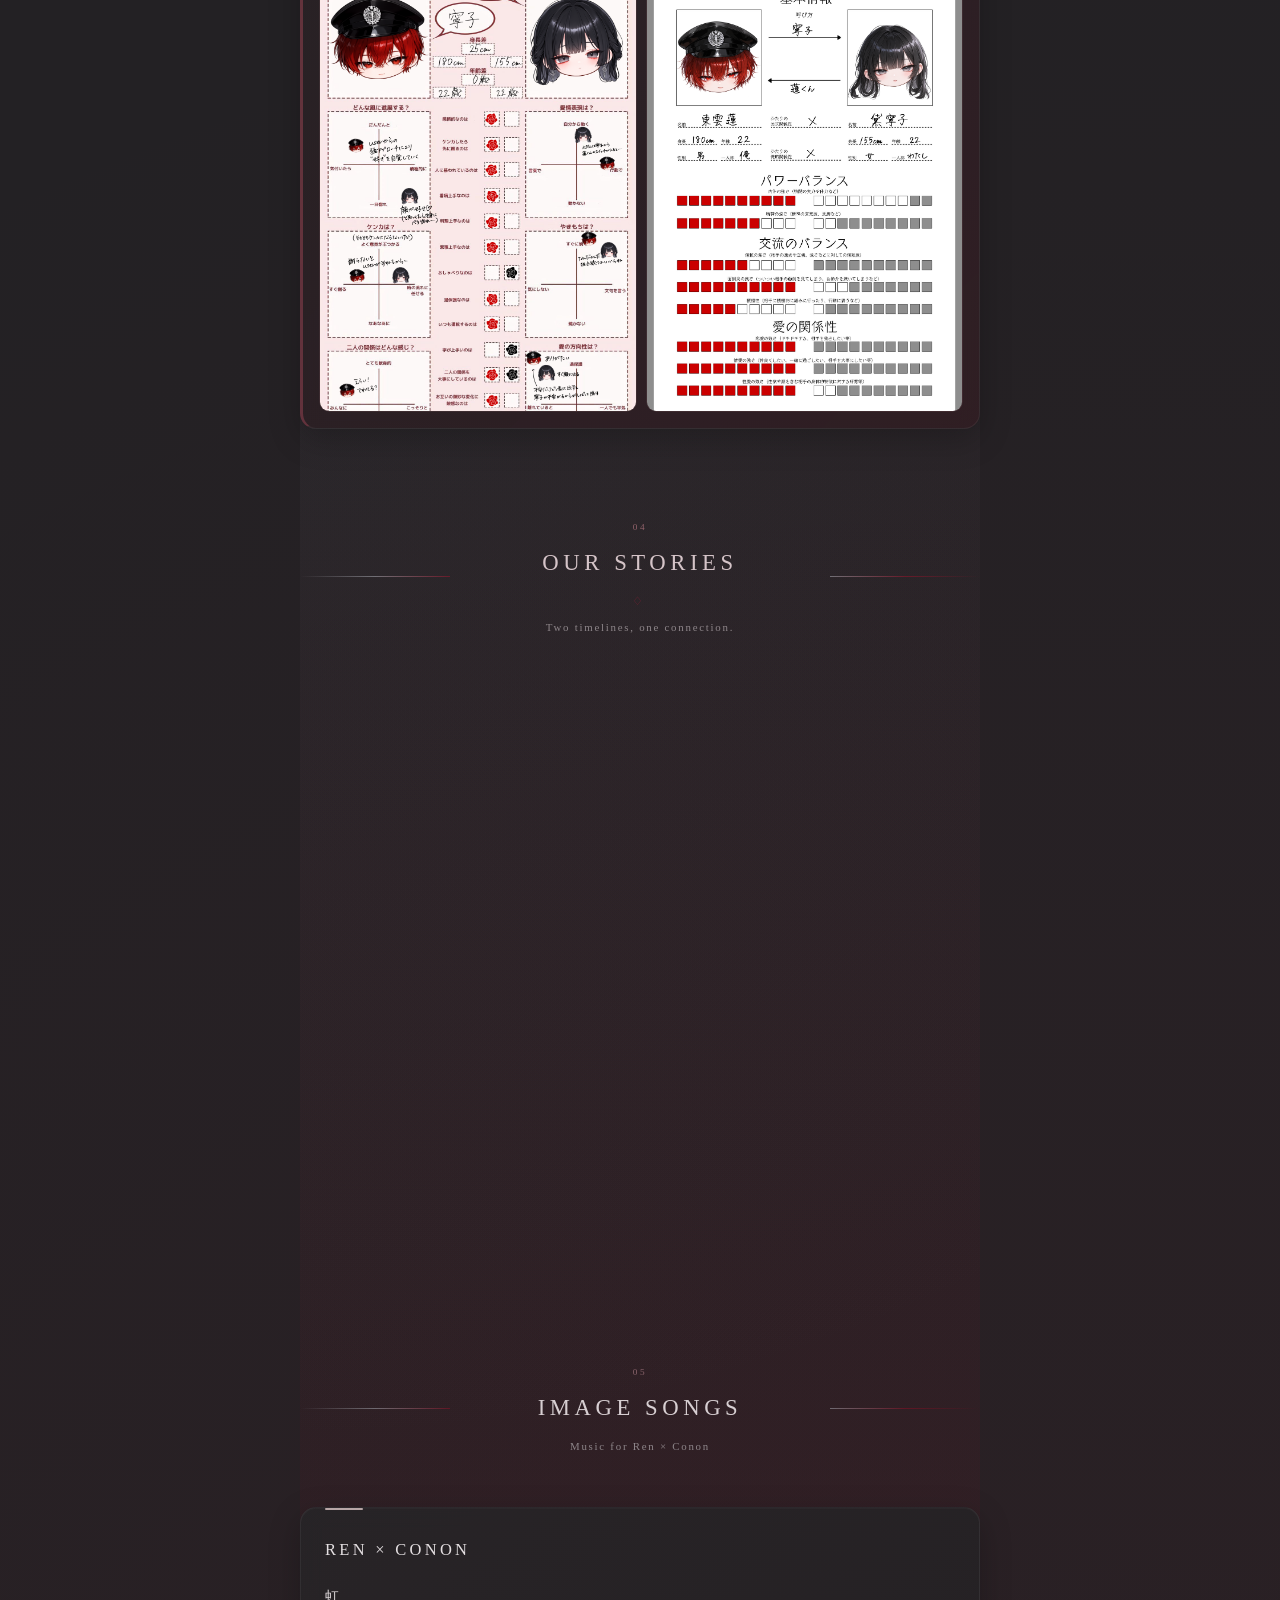
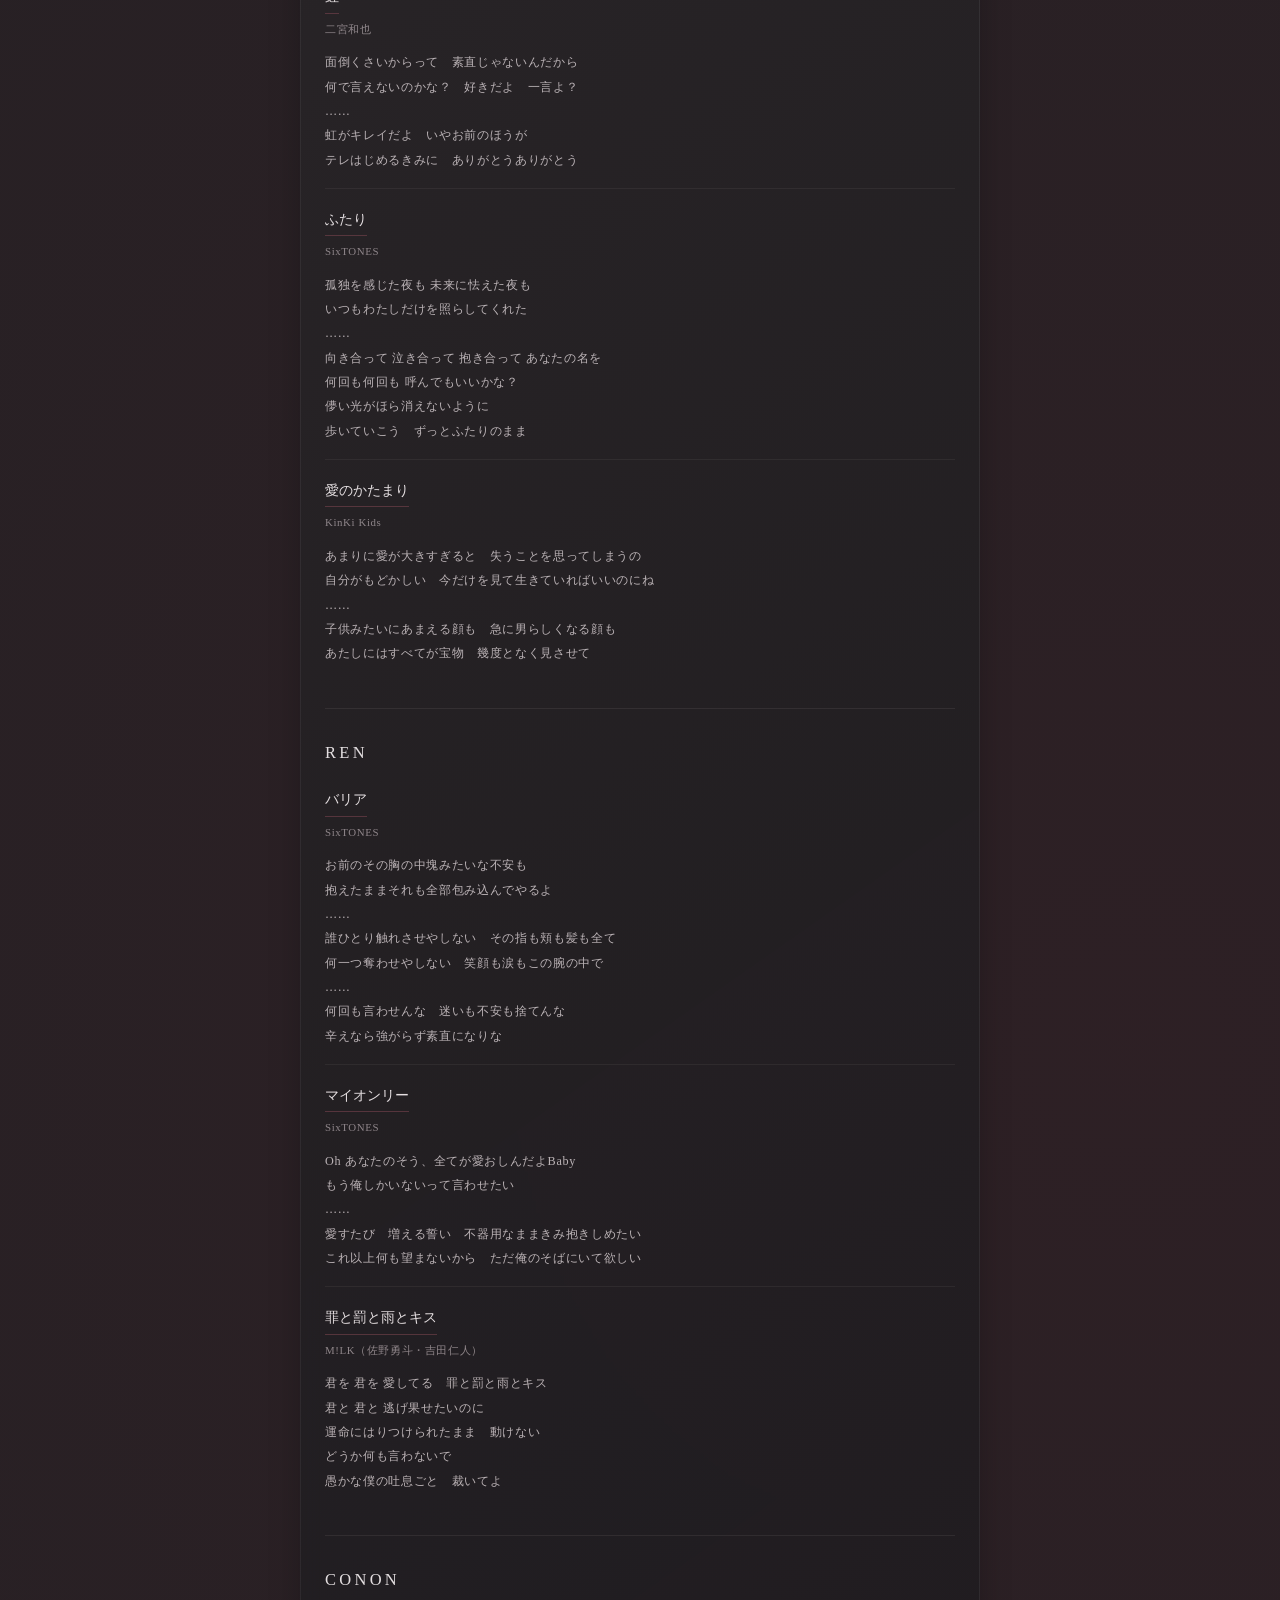
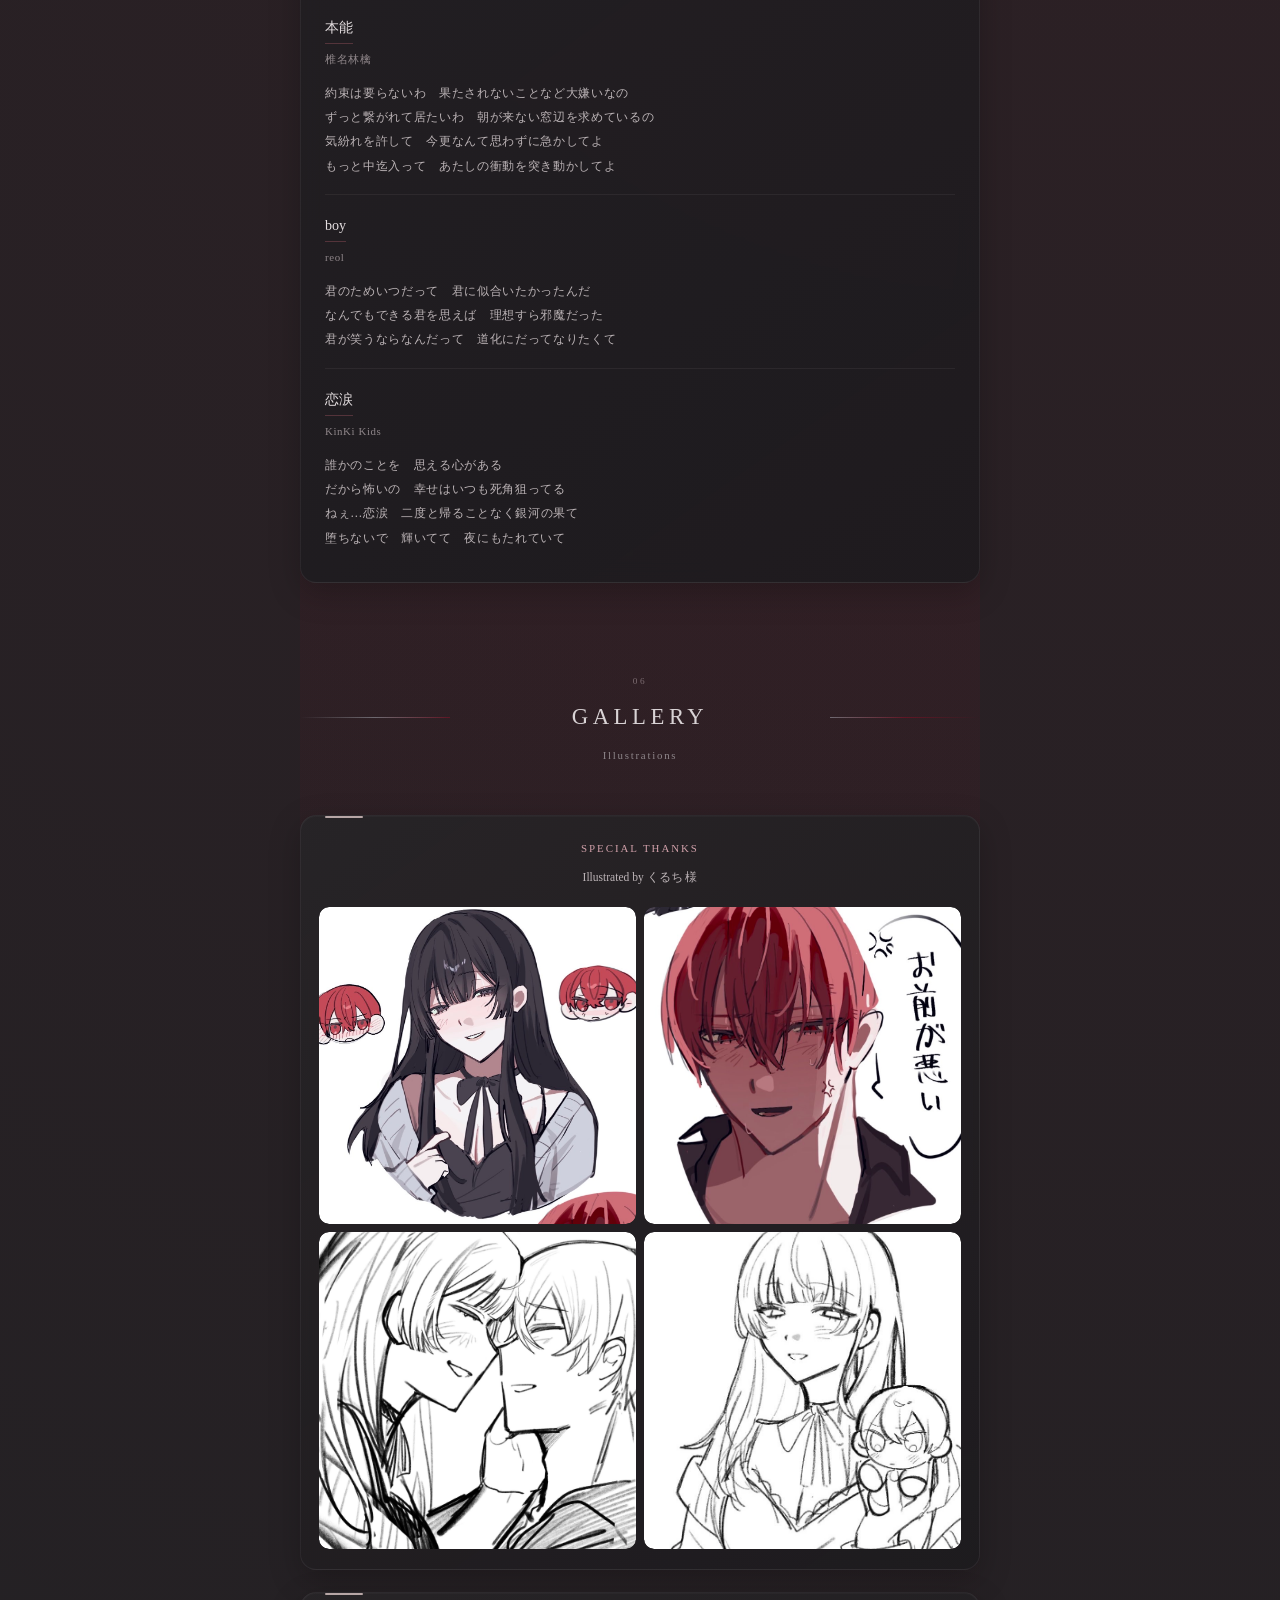
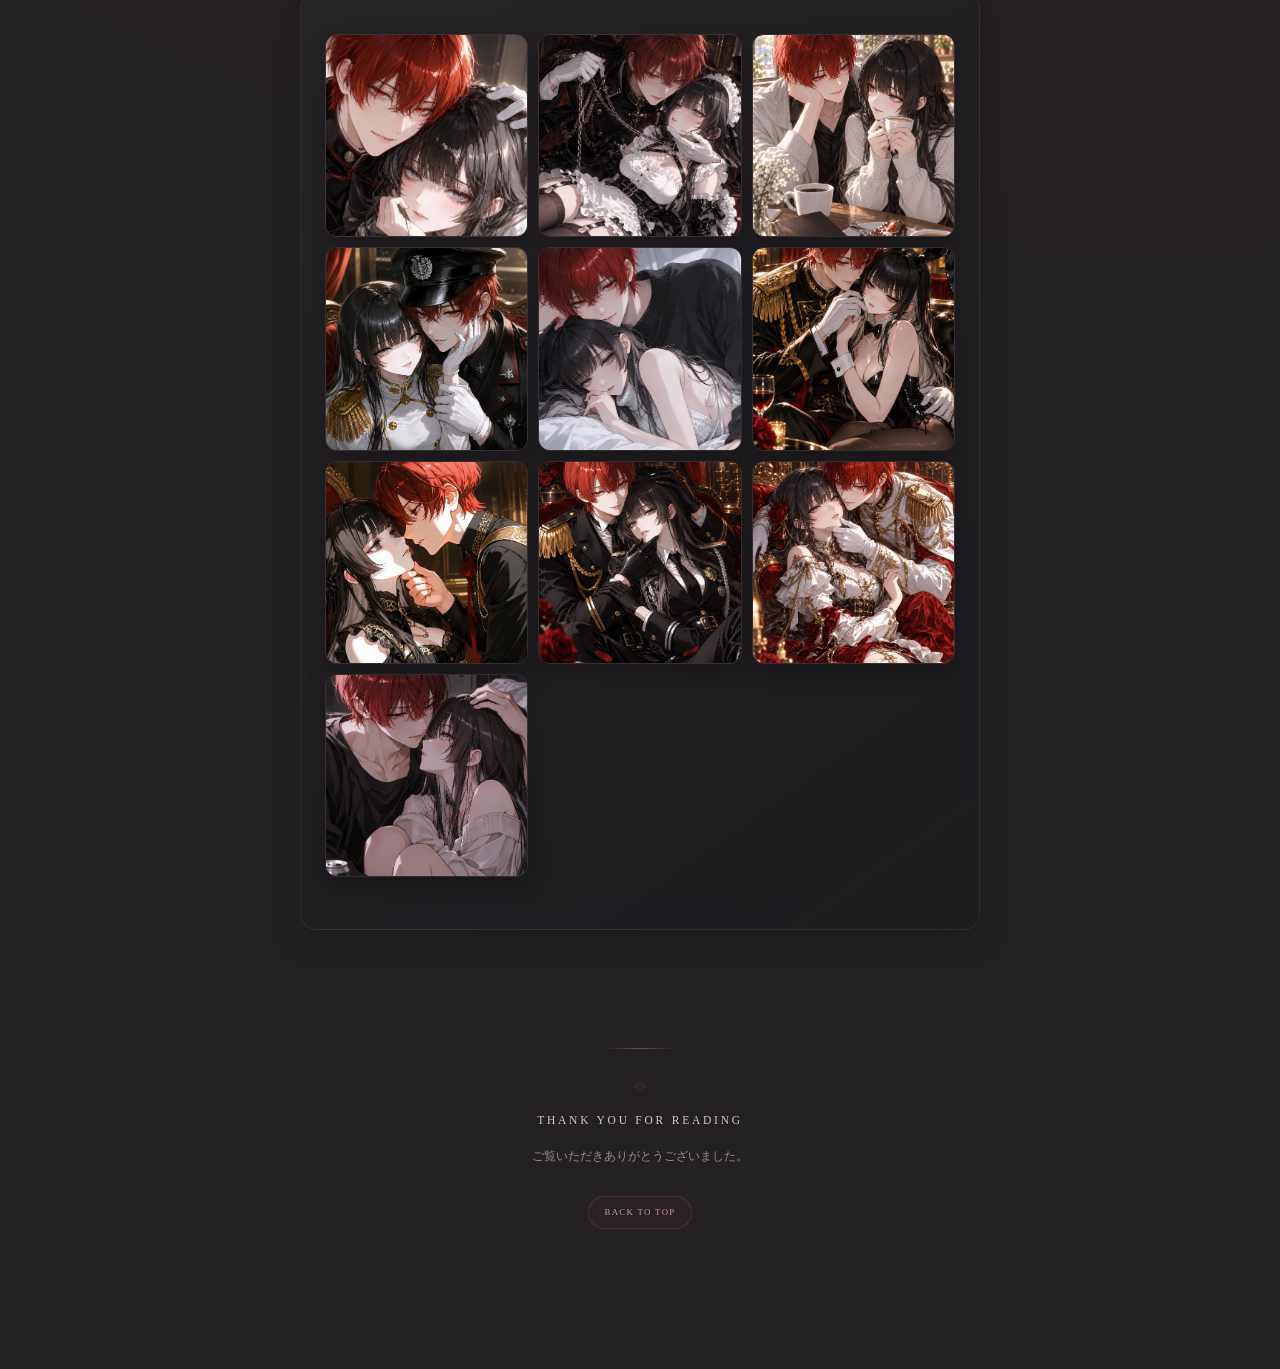
==== commit 6c984221: "Update index.html via rnnr editor" ====
--- a/index.html
+++ b/index.html
@@ -280,7 +280,7 @@
   <a href="images/ren03.PNG" class="lightbox-trigger" data-group="ren">
     <img src="images/ren03.PNG" alt="蓮イラスト3">
   </a>
-</div>
+<a class="lightbox-trigger" data-group="ren" href="images/IMG_9466.png"><img src="images/IMG_9466.png" alt="蓮イラスト4" loading="lazy"></a></div>
 
   <section class="card him">
     <h2>容姿</h2>
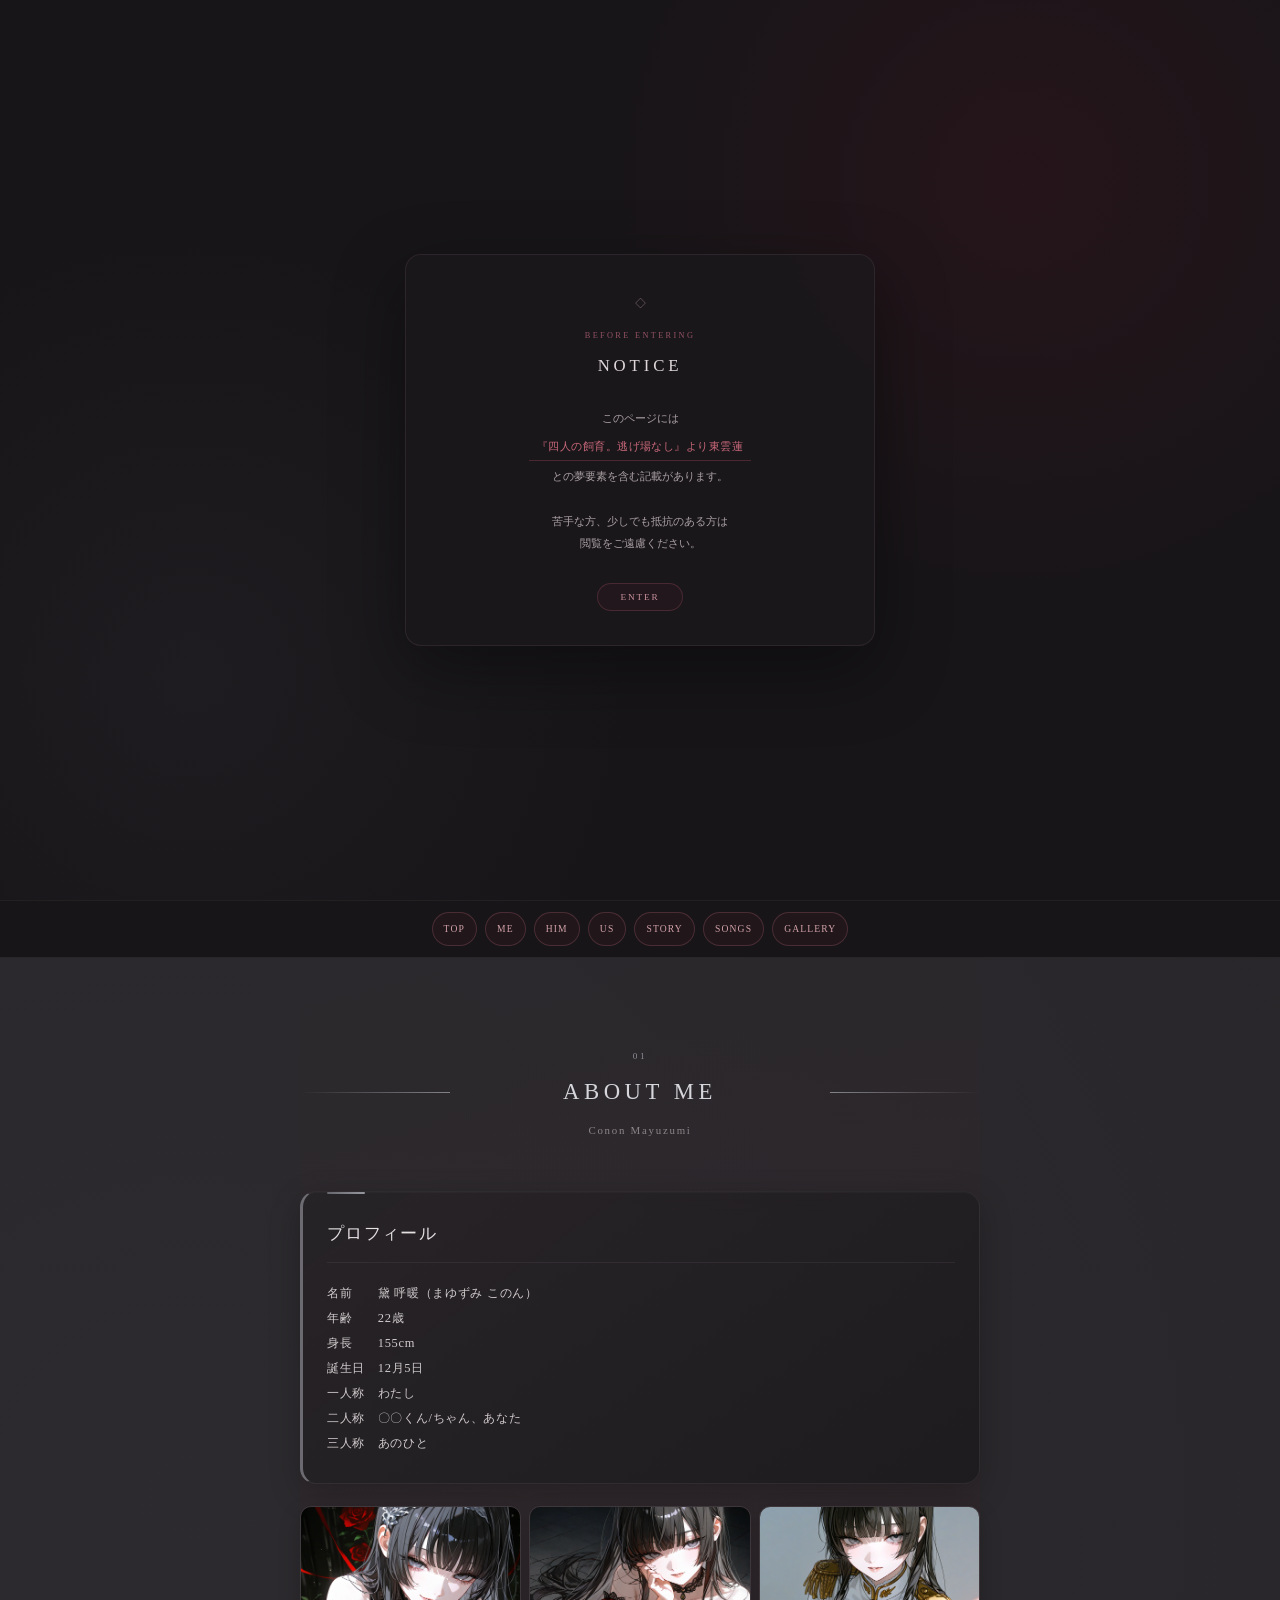
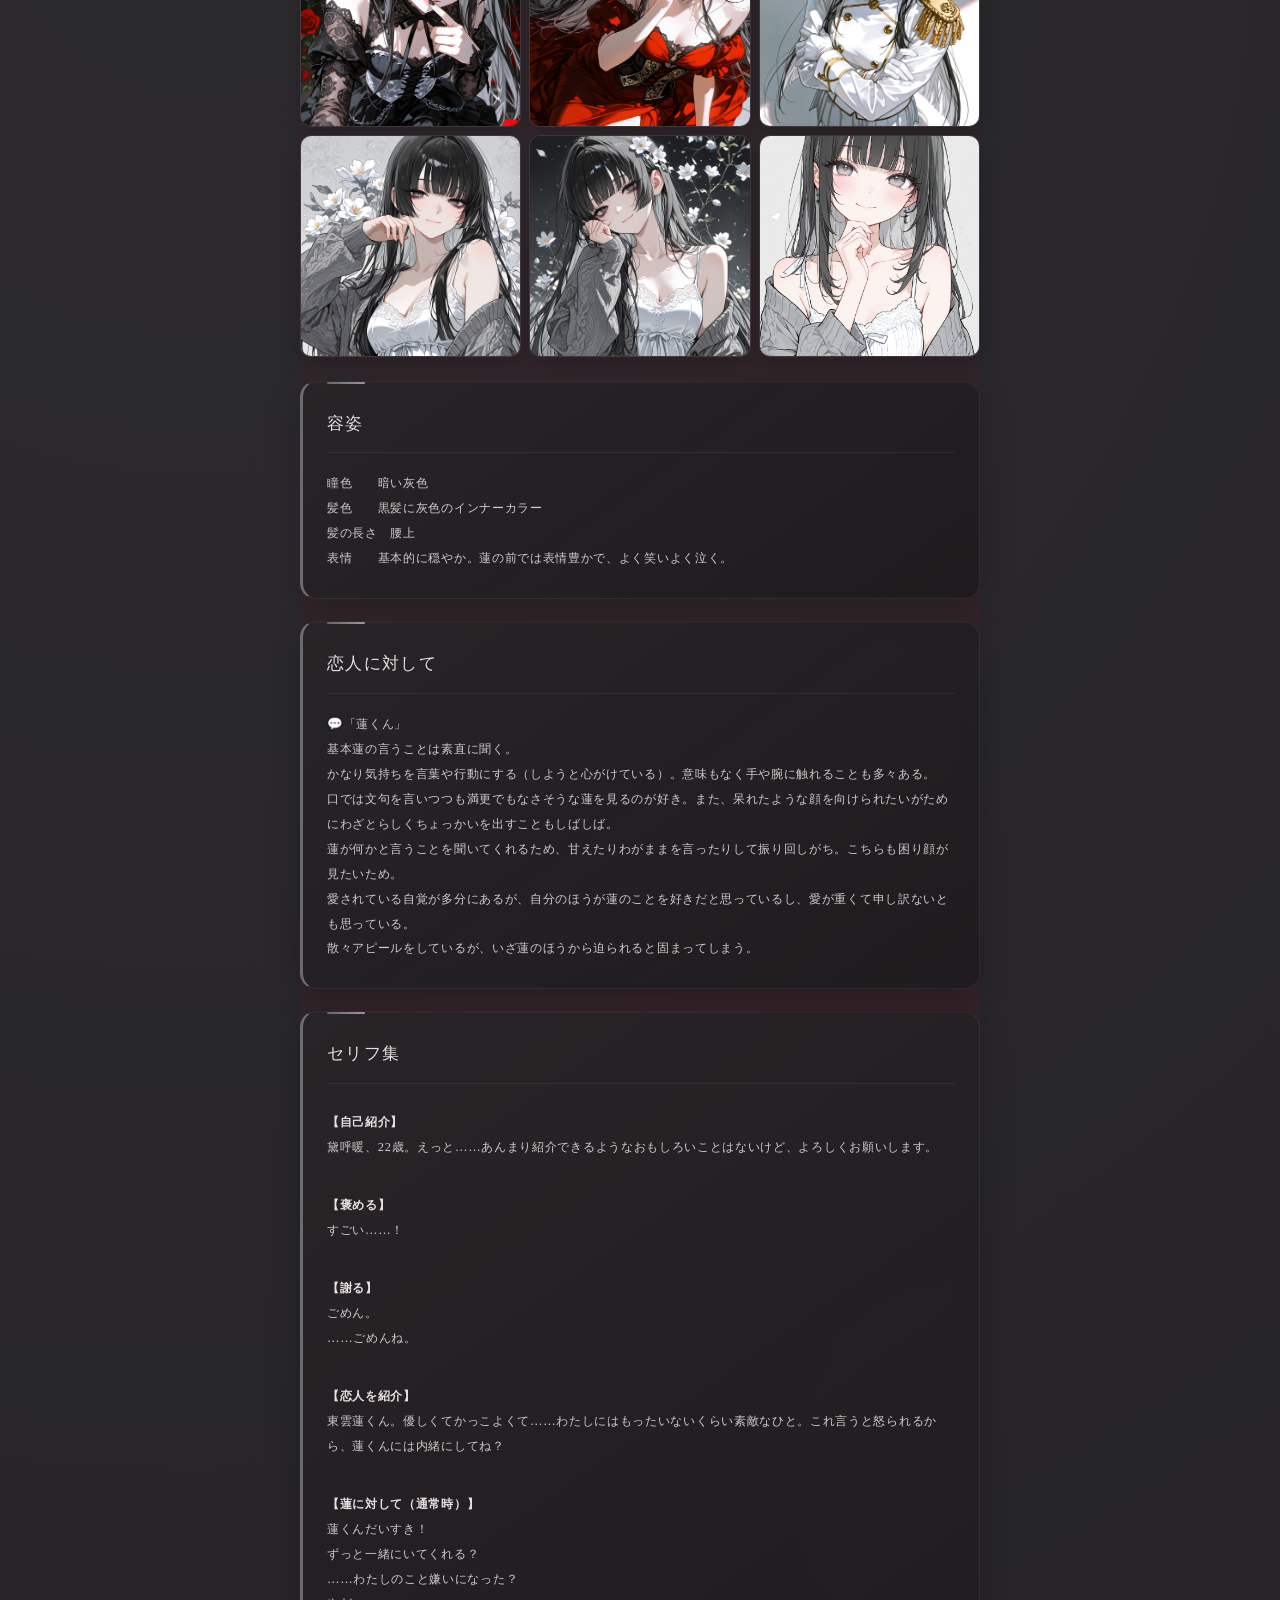
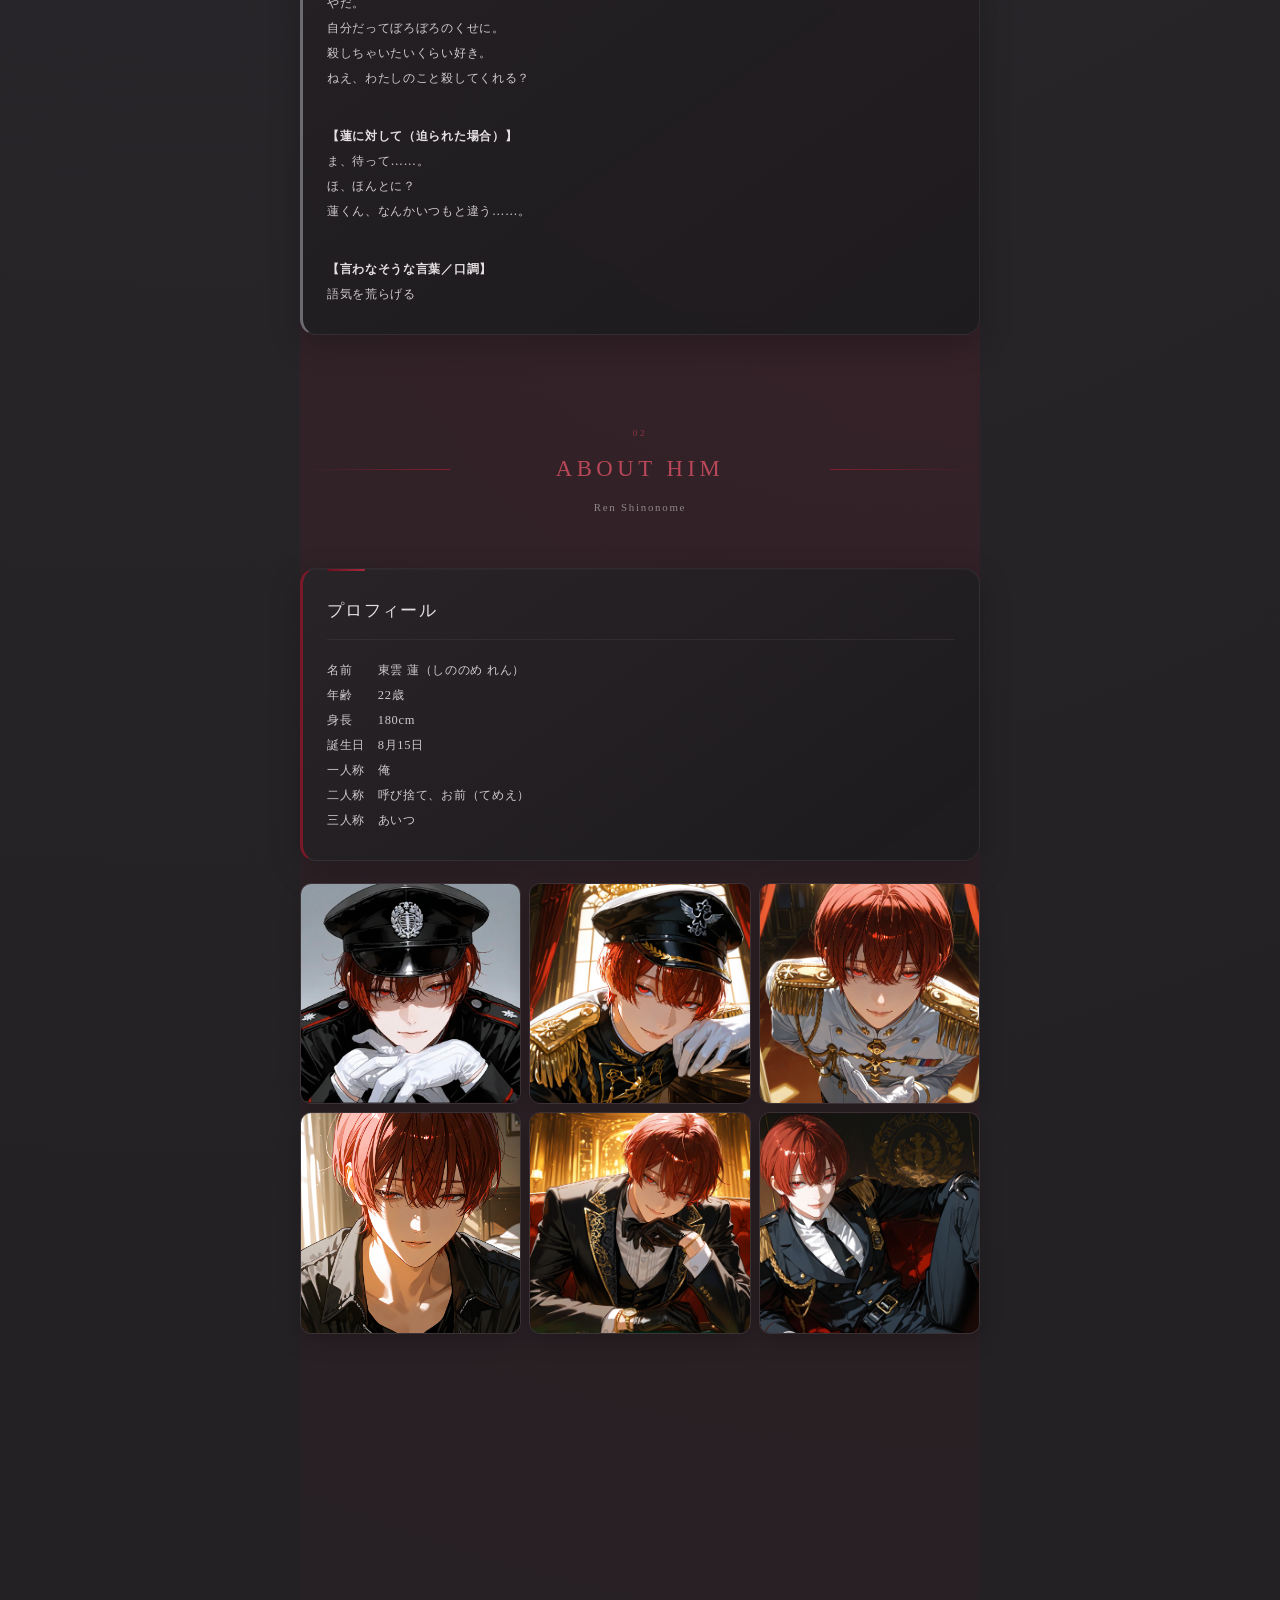
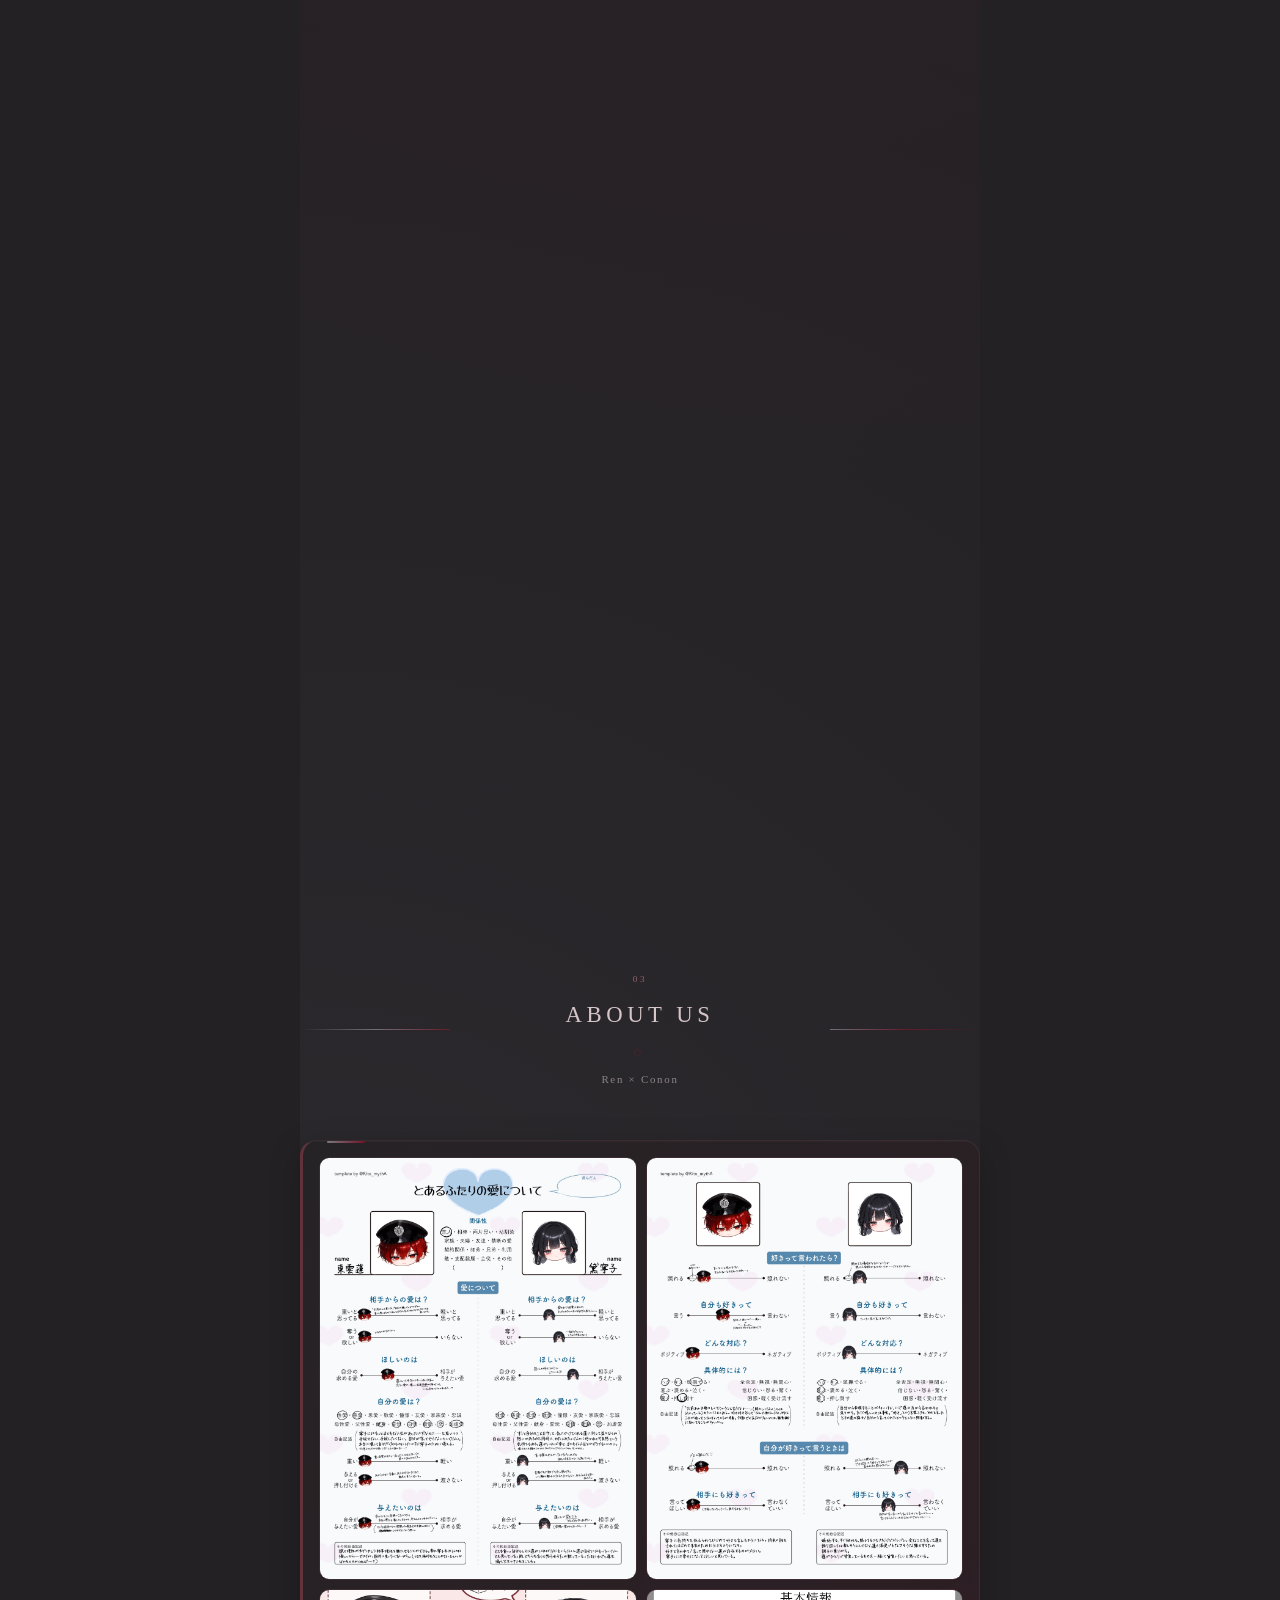
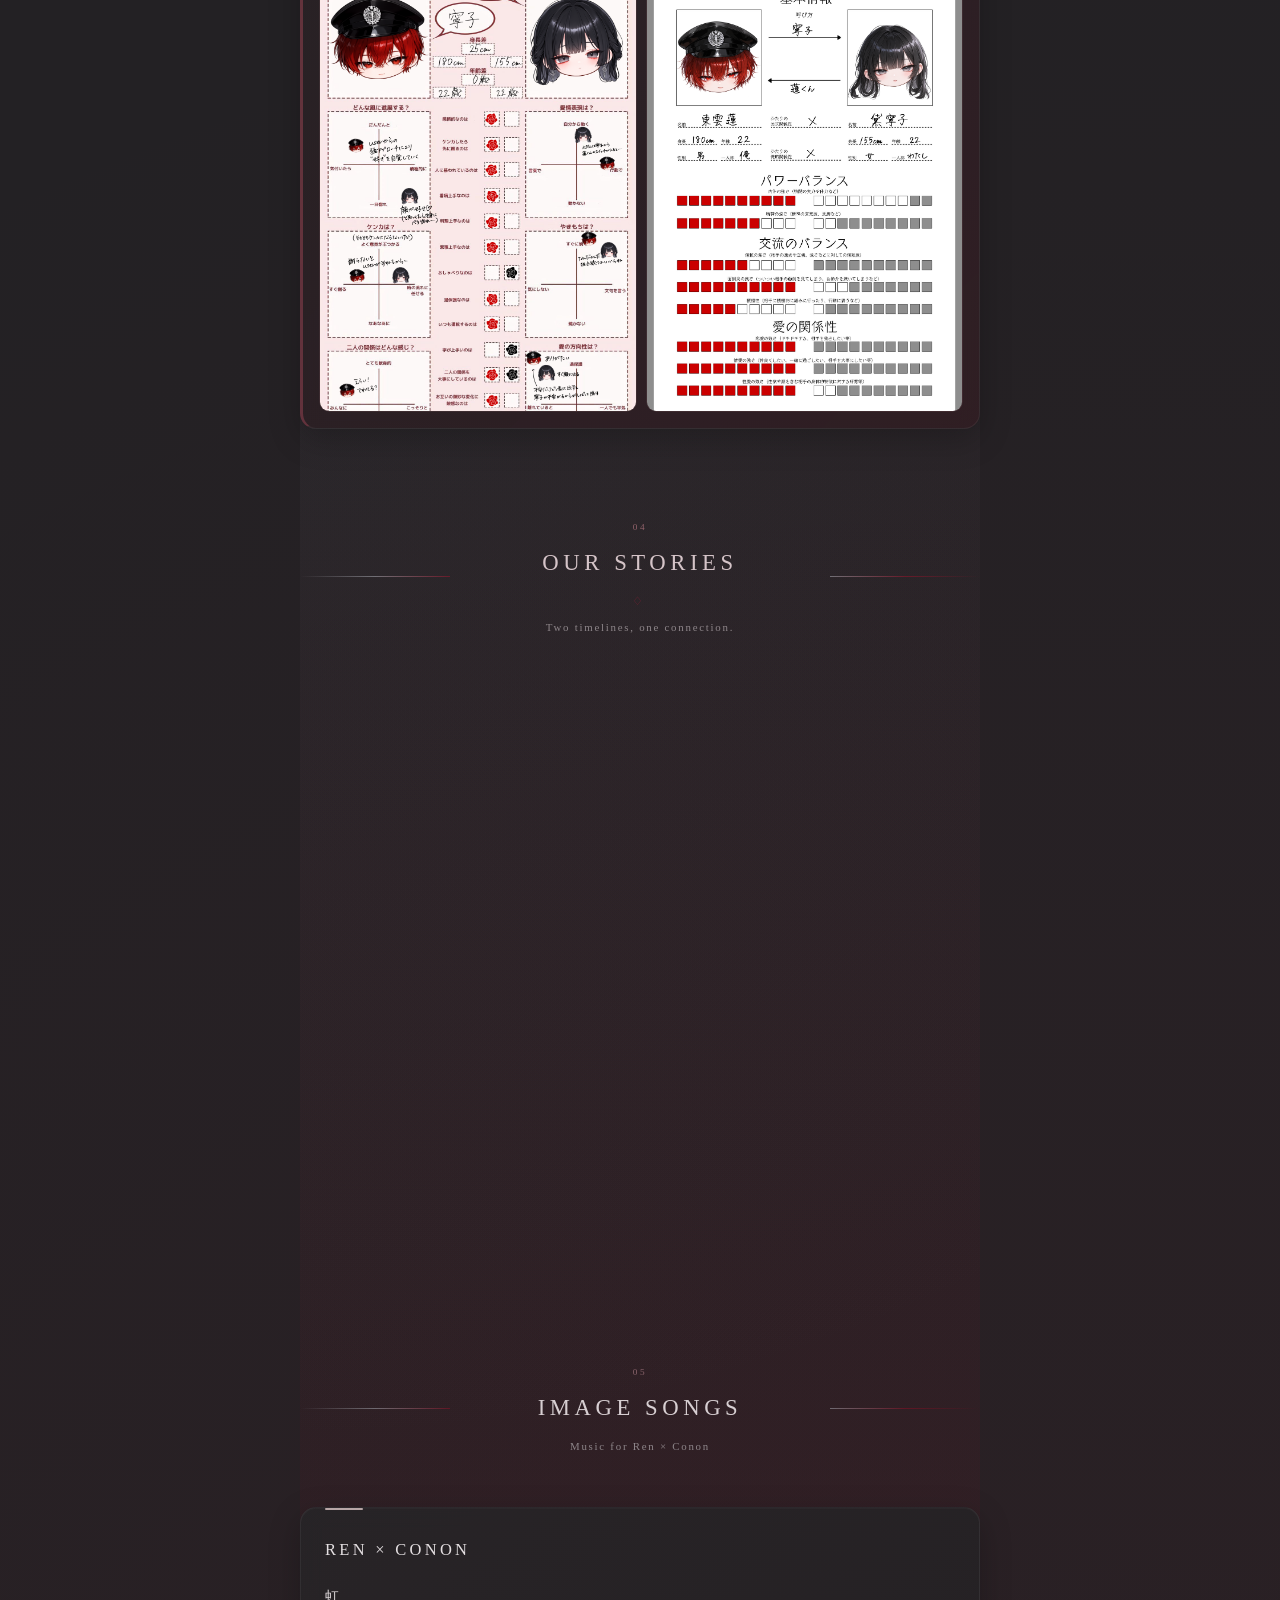
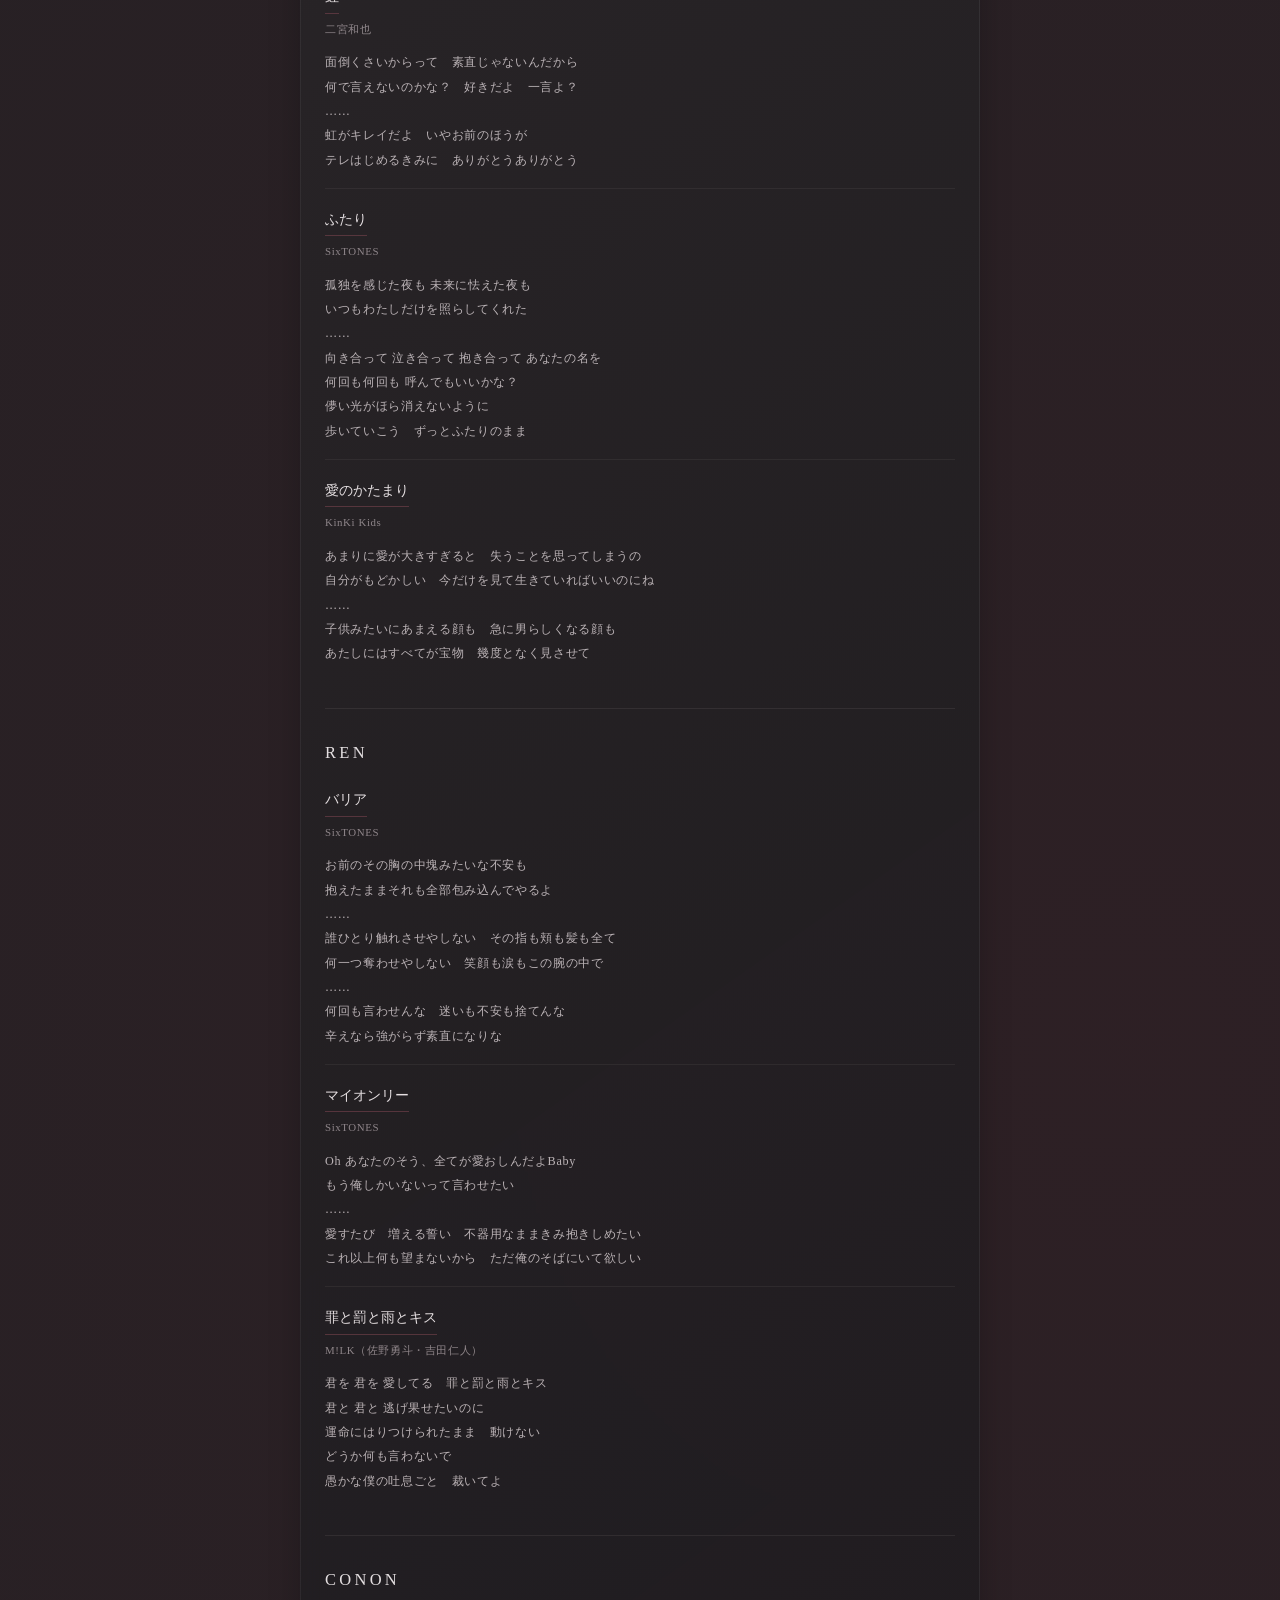
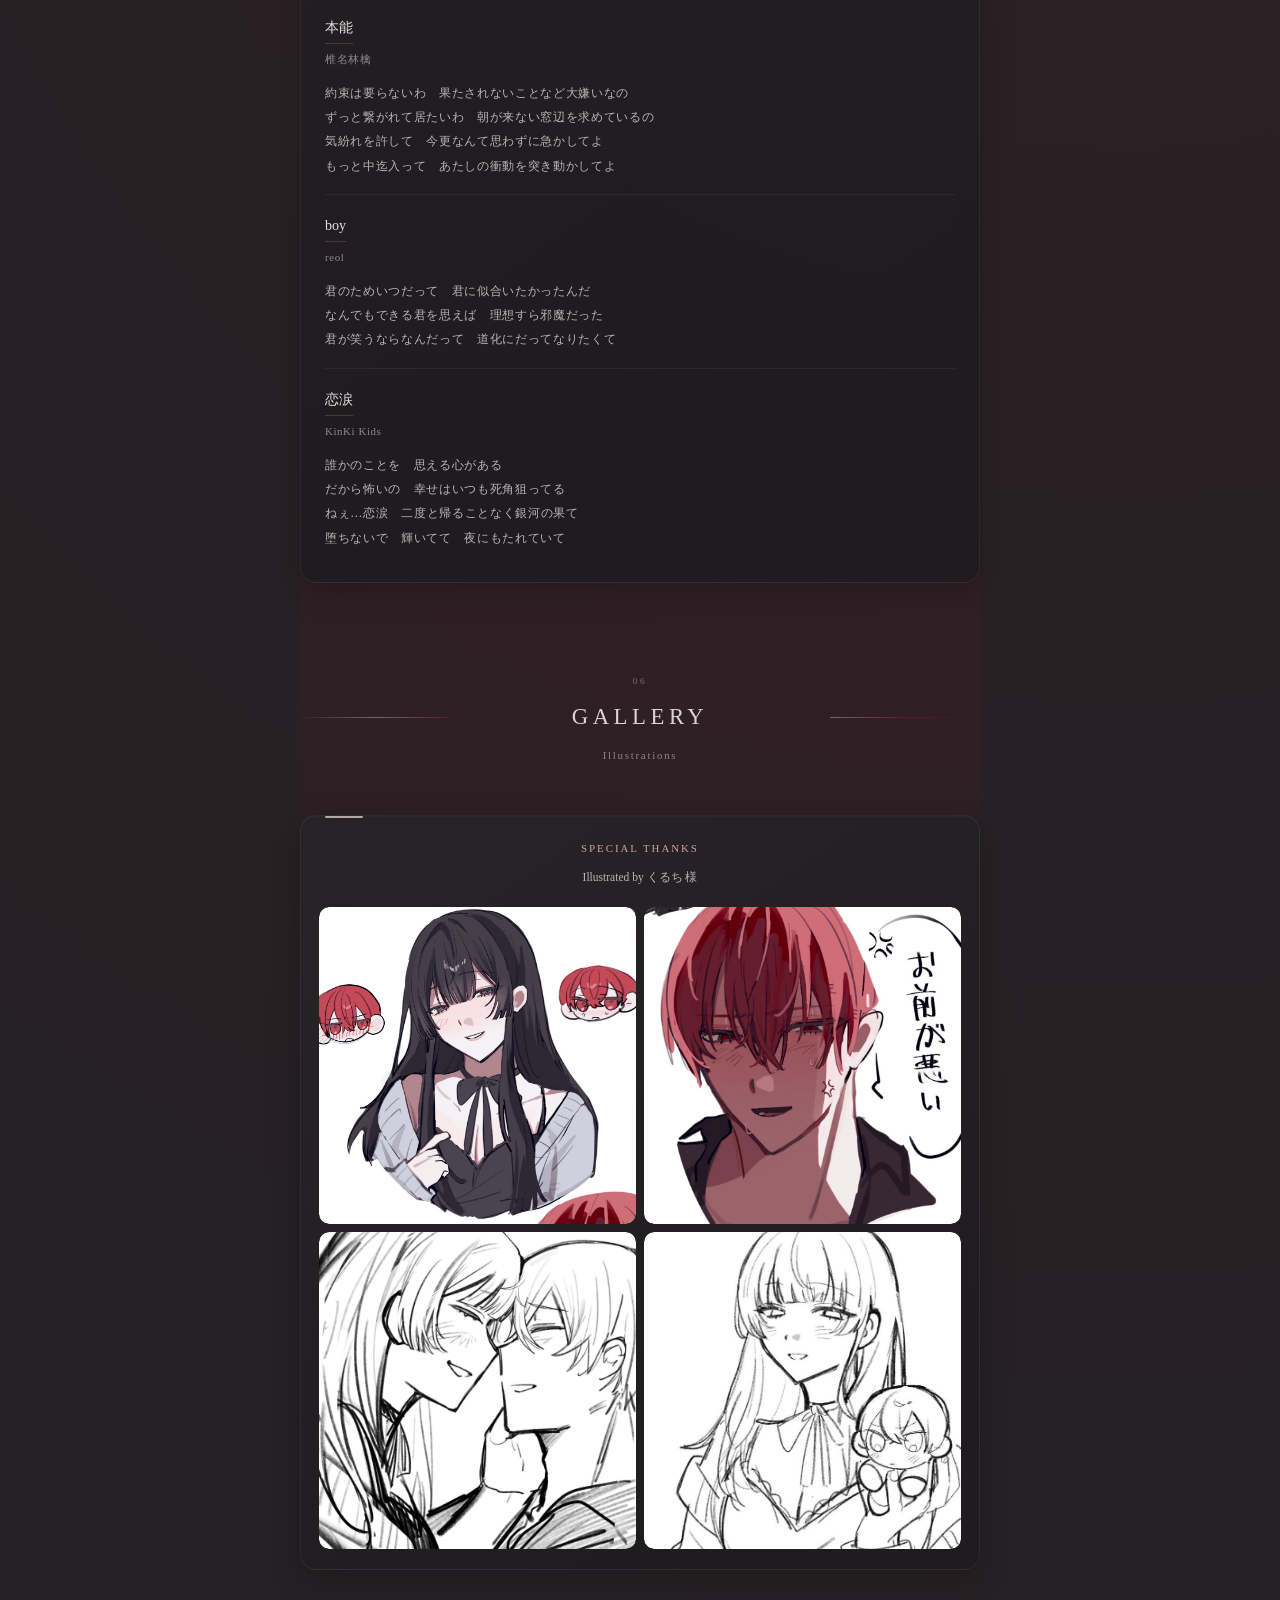
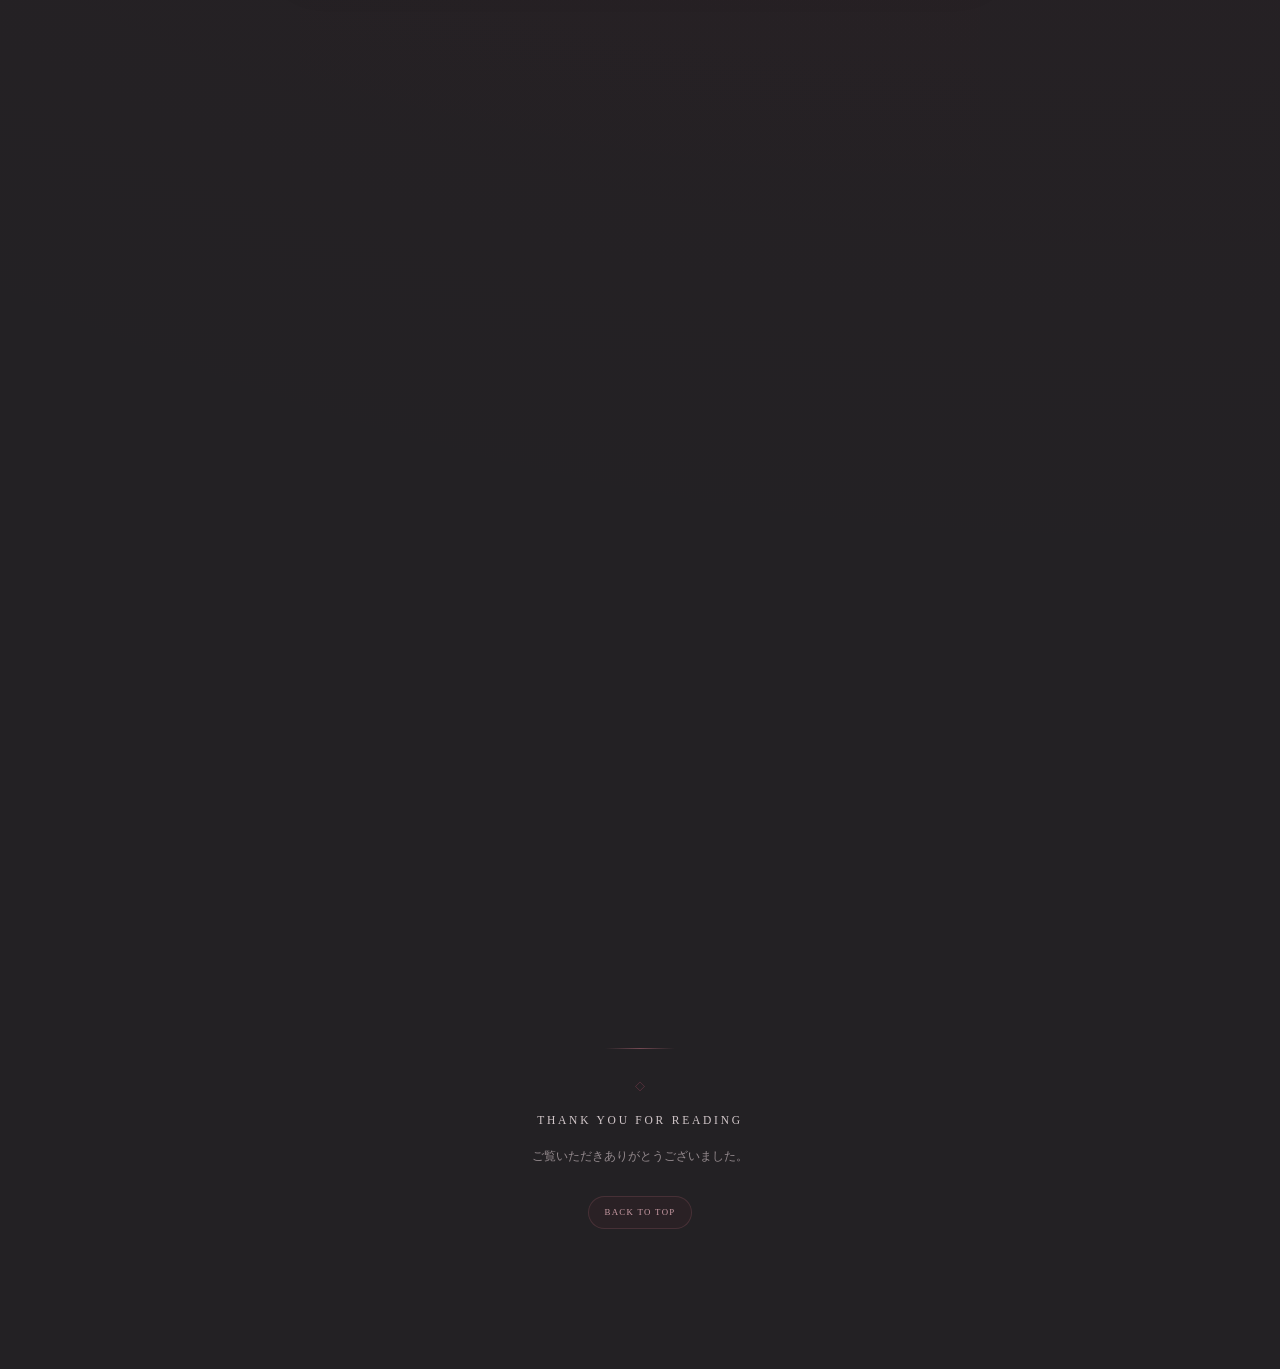
==== commit f69de633: "Update index.html via rnnr editor" ====
--- a/index.html
+++ b/index.html
@@ -171,7 +171,7 @@
   <a href="images/neruko03.PNG" class="lightbox-trigger" data-group="neruko">
     <img src="images/neruko03.PNG" alt="呼暖イラスト3">
   </a>
-<a class="lightbox-trigger" data-group="neruko" href="images/IMG_9734.png"><img src="images/IMG_9734.png" alt="呼暖イラスト4" loading="lazy"></a></div>
+<a class="lightbox-trigger" data-group="neruko" href="images/IMG_9734.png"><img src="images/IMG_9734.png" alt="呼暖イラスト4" loading="lazy"></a><a class="lightbox-trigger" data-group="neruko" href="images/IMG_9733.png"><img src="images/IMG_9733.png" alt="呼暖イラスト5" loading="lazy"></a><a class="lightbox-trigger" data-group="neruko" href="images/IMG_9837.png"><img src="images/IMG_9837.png" alt="呼暖イラスト6" loading="lazy"></a></div>
 
   <section class="card her">
     <h2>容姿</h2>
@@ -280,7 +280,7 @@
   <a href="images/ren03.PNG" class="lightbox-trigger" data-group="ren">
     <img src="images/ren03.PNG" alt="蓮イラスト3">
   </a>
-<a class="lightbox-trigger" data-group="ren" href="images/IMG_9466.png"><img src="images/IMG_9466.png" alt="蓮イラスト4" loading="lazy"></a></div>
+<a class="lightbox-trigger" data-group="ren" href="images/IMG_9466.png"><img src="images/IMG_9466.png" alt="蓮イラスト4" loading="lazy"></a><a class="lightbox-trigger" data-group="ren" href="images/IMG_9088.png"><img src="images/IMG_9088.png" alt="蓮イラスト5" loading="lazy"></a><a class="lightbox-trigger" data-group="ren" href="images/IMG_6968.png"><img src="images/IMG_6968.png" alt="蓮イラスト6" loading="lazy"></a></div>
 
   <section class="card him">
     <h2>容姿</h2>
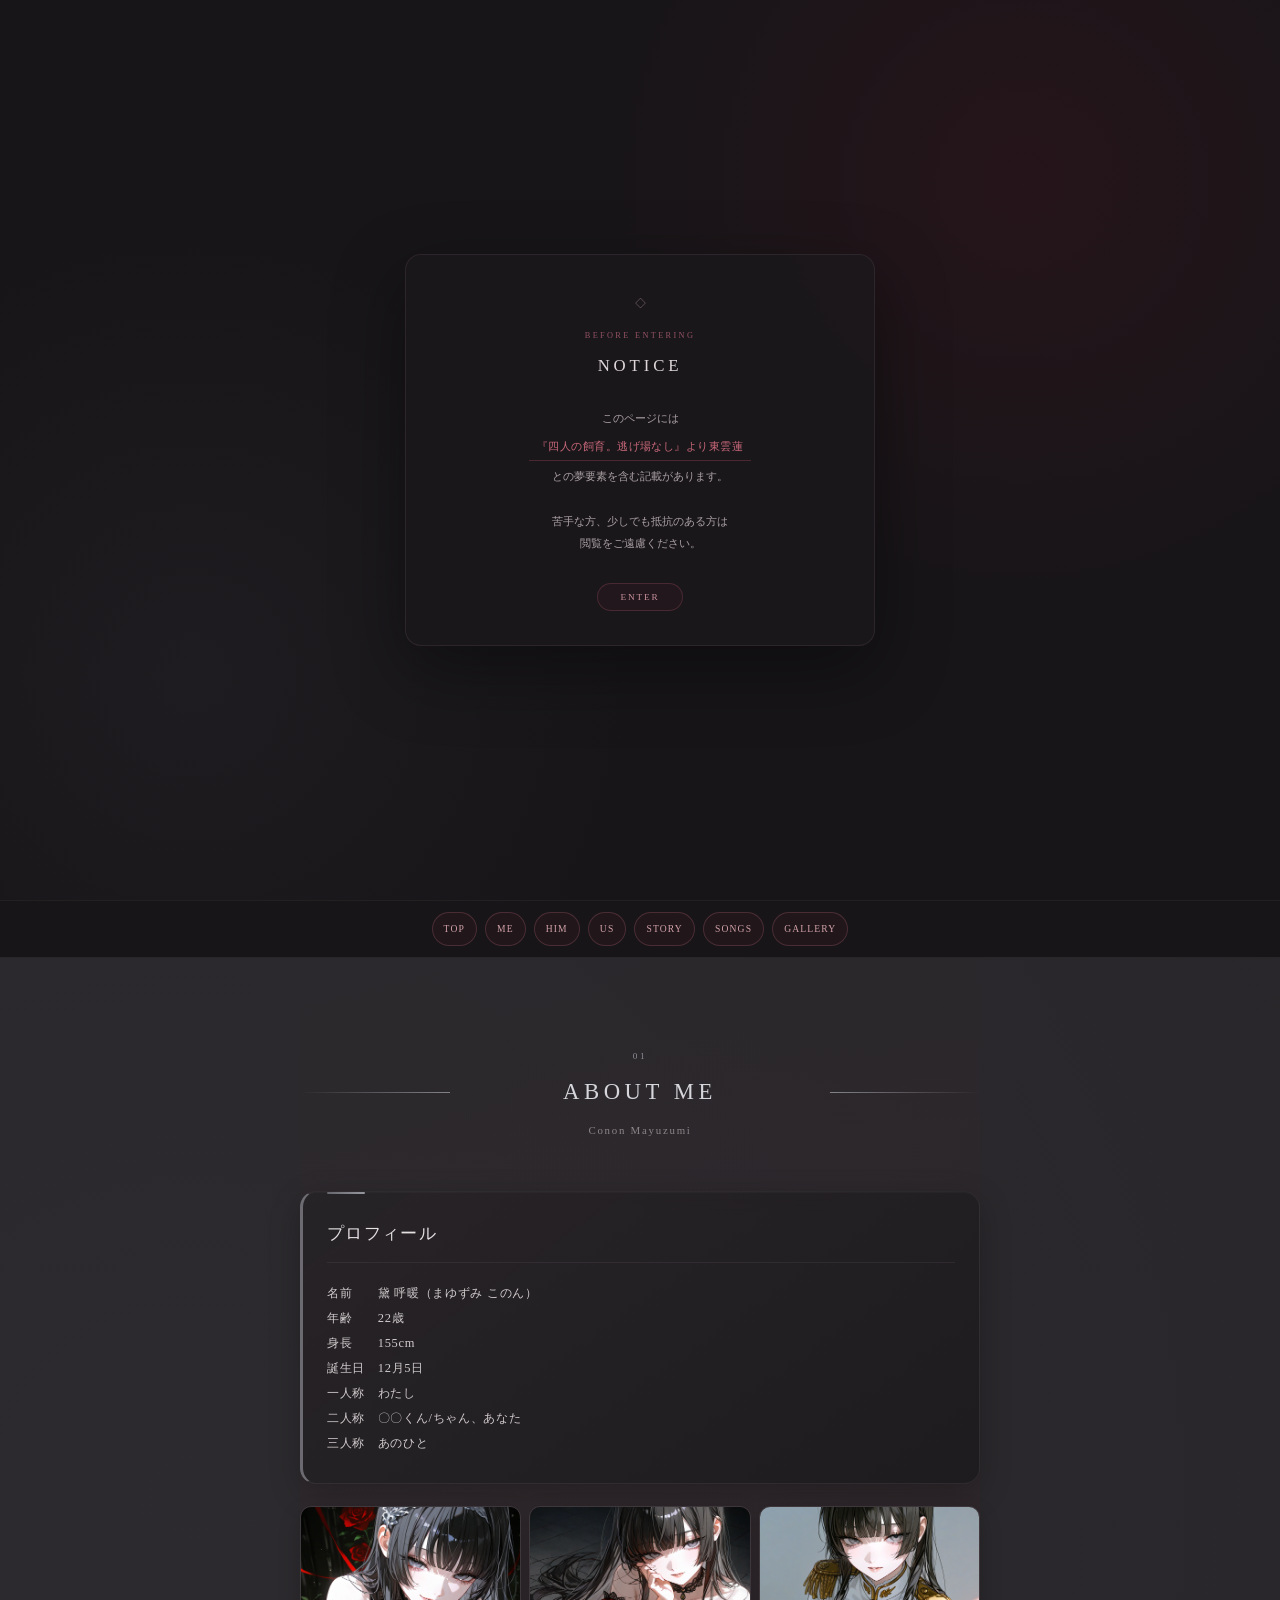
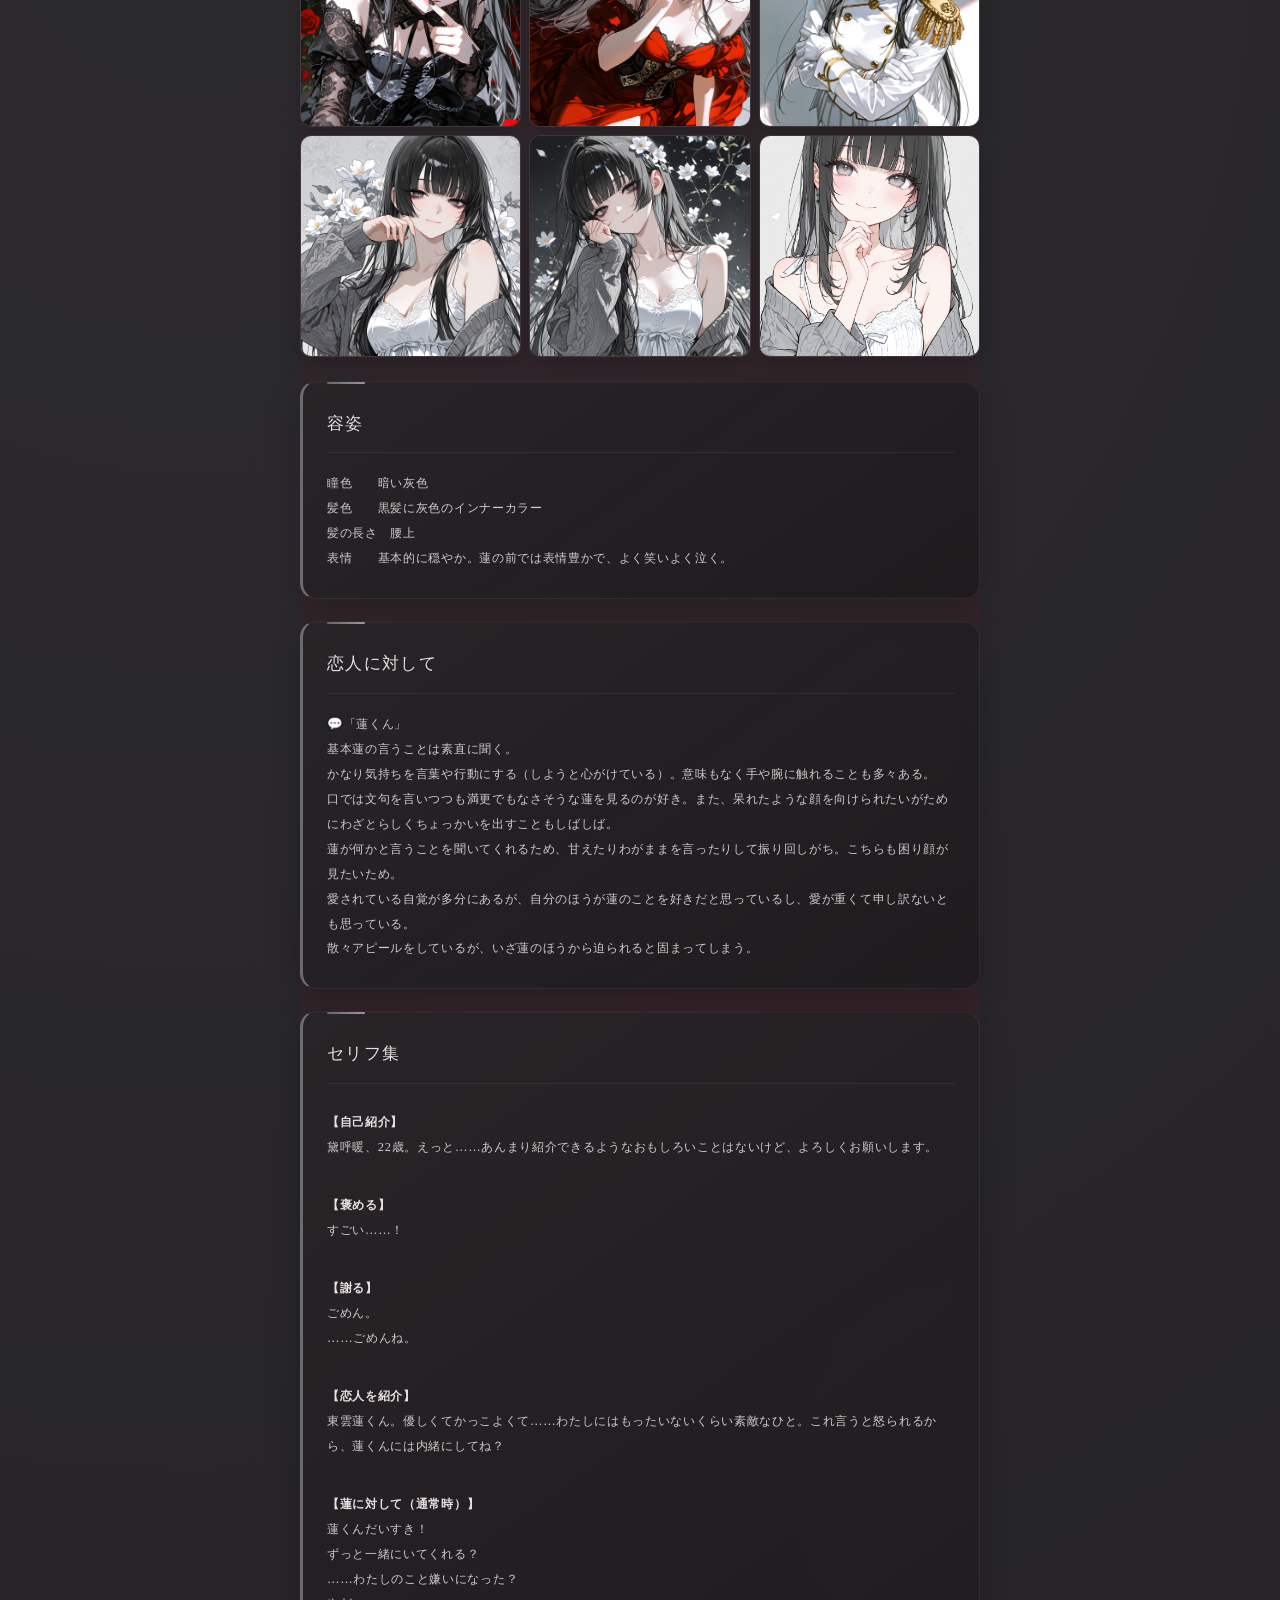
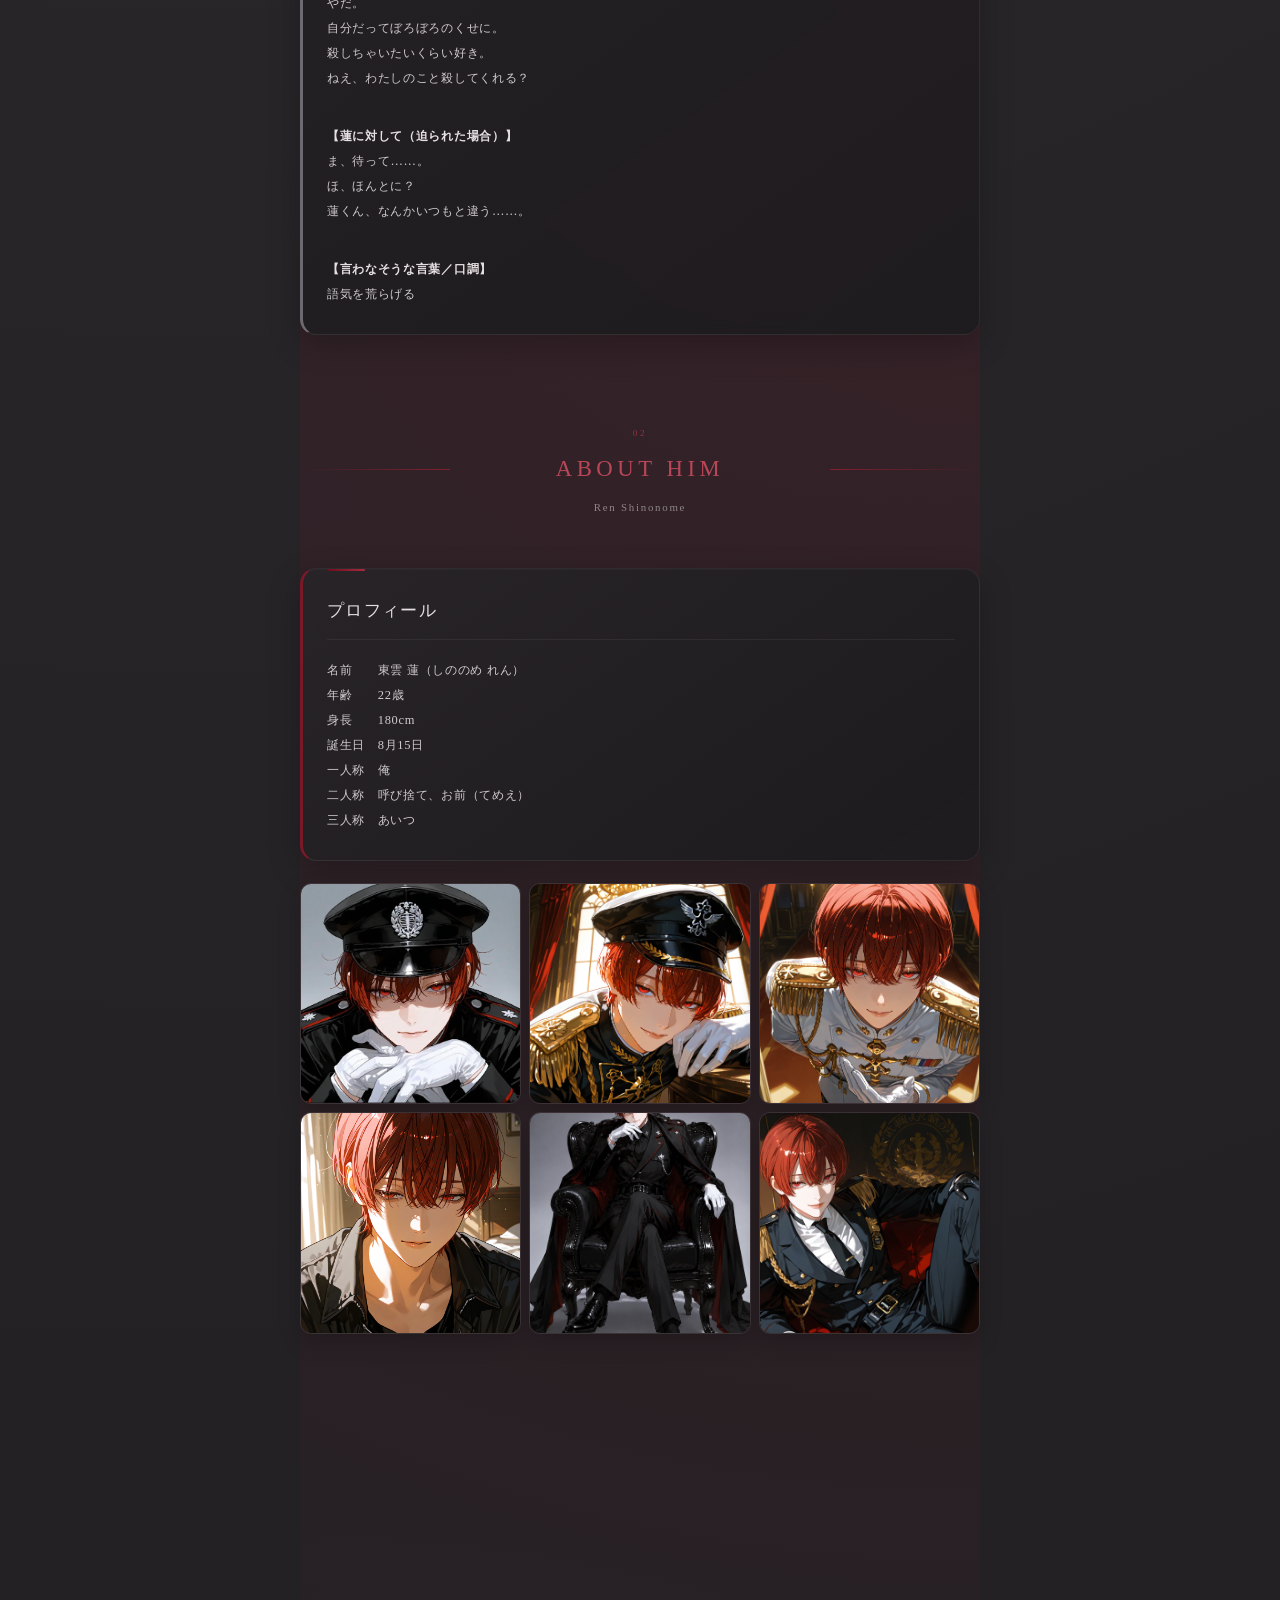
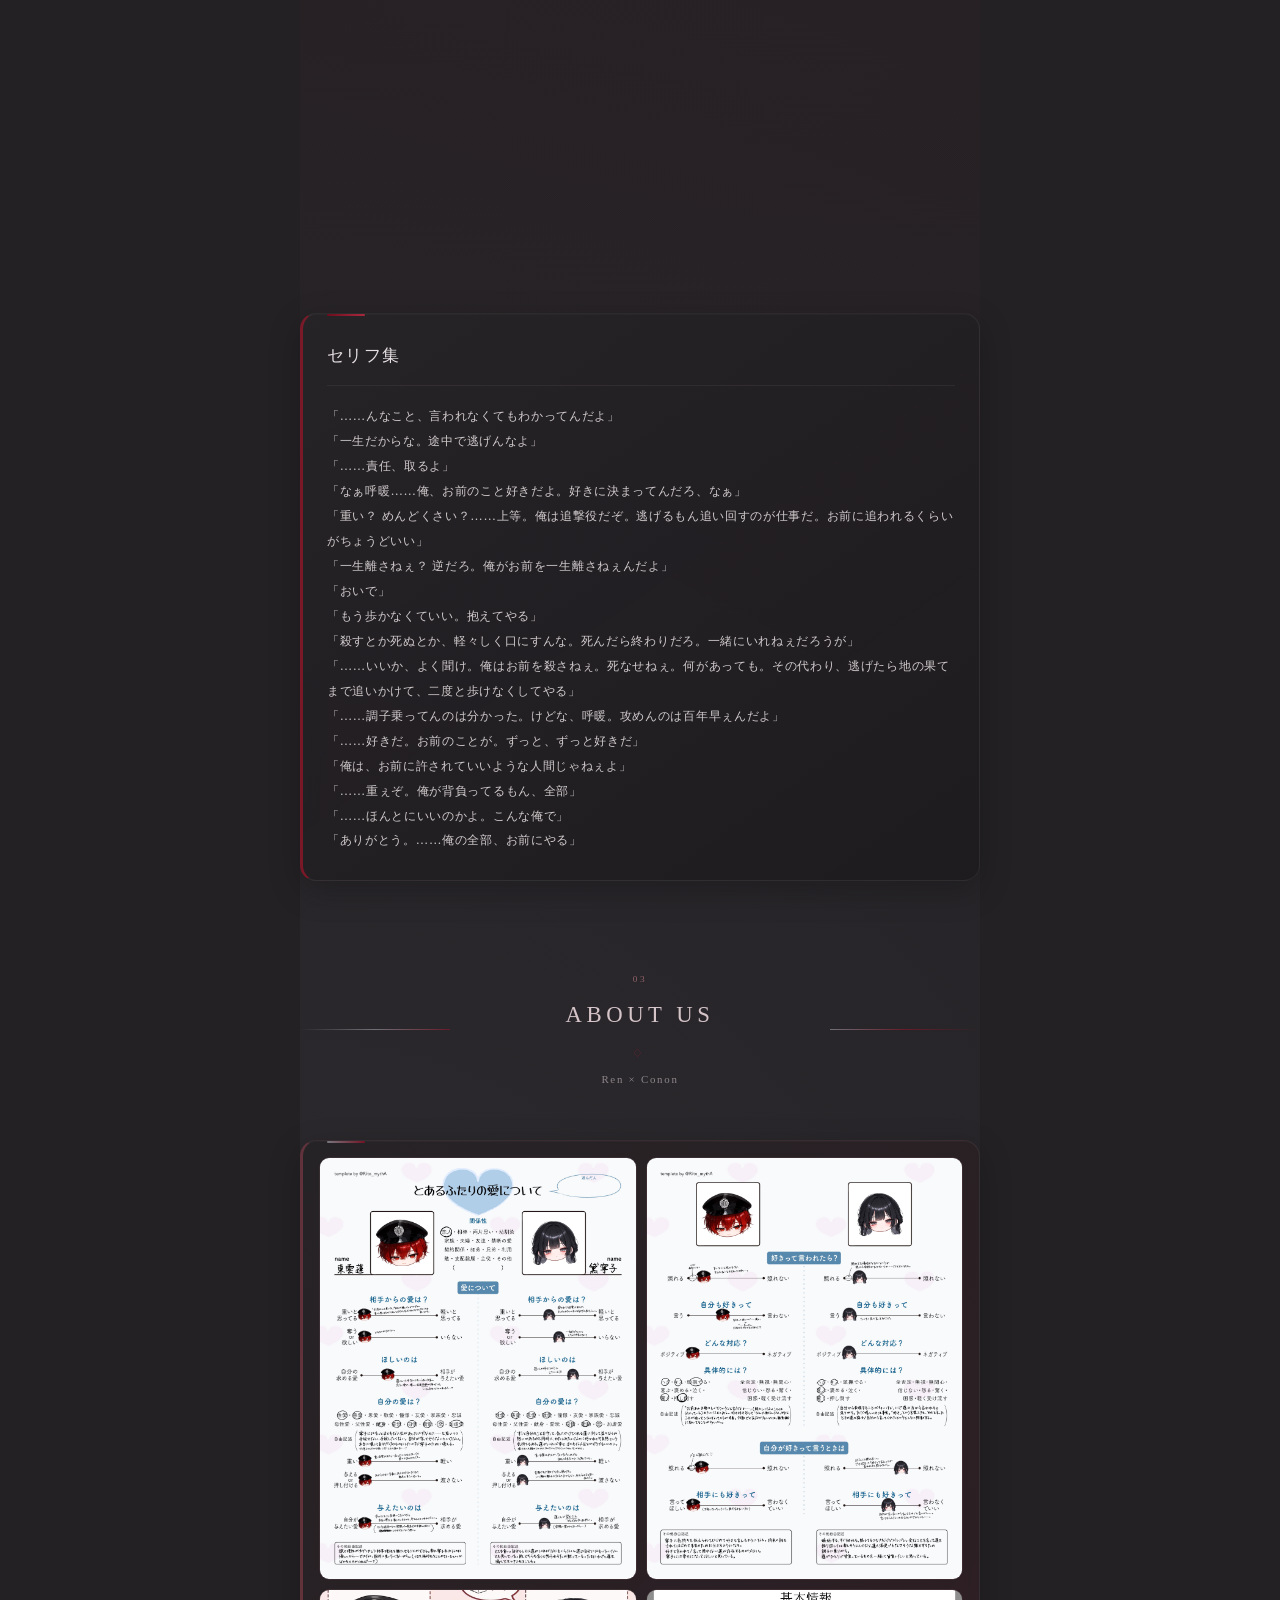
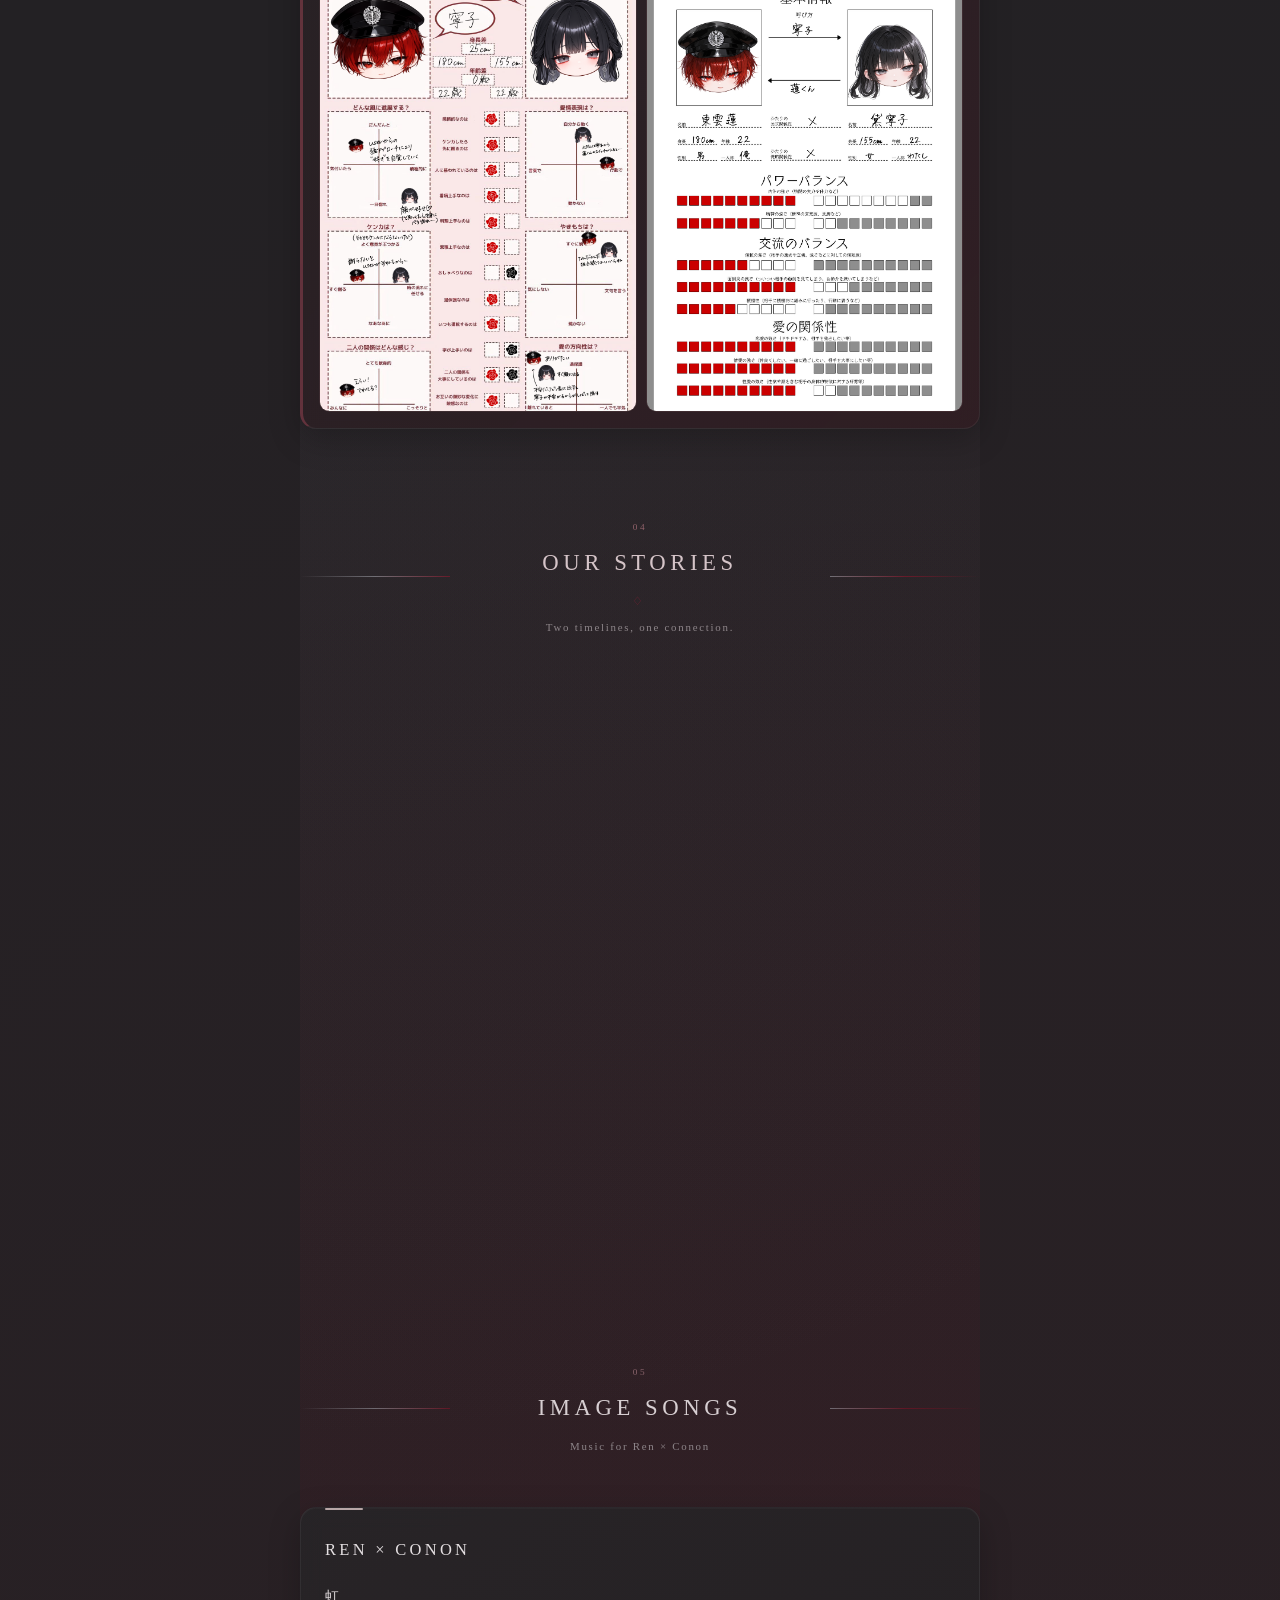
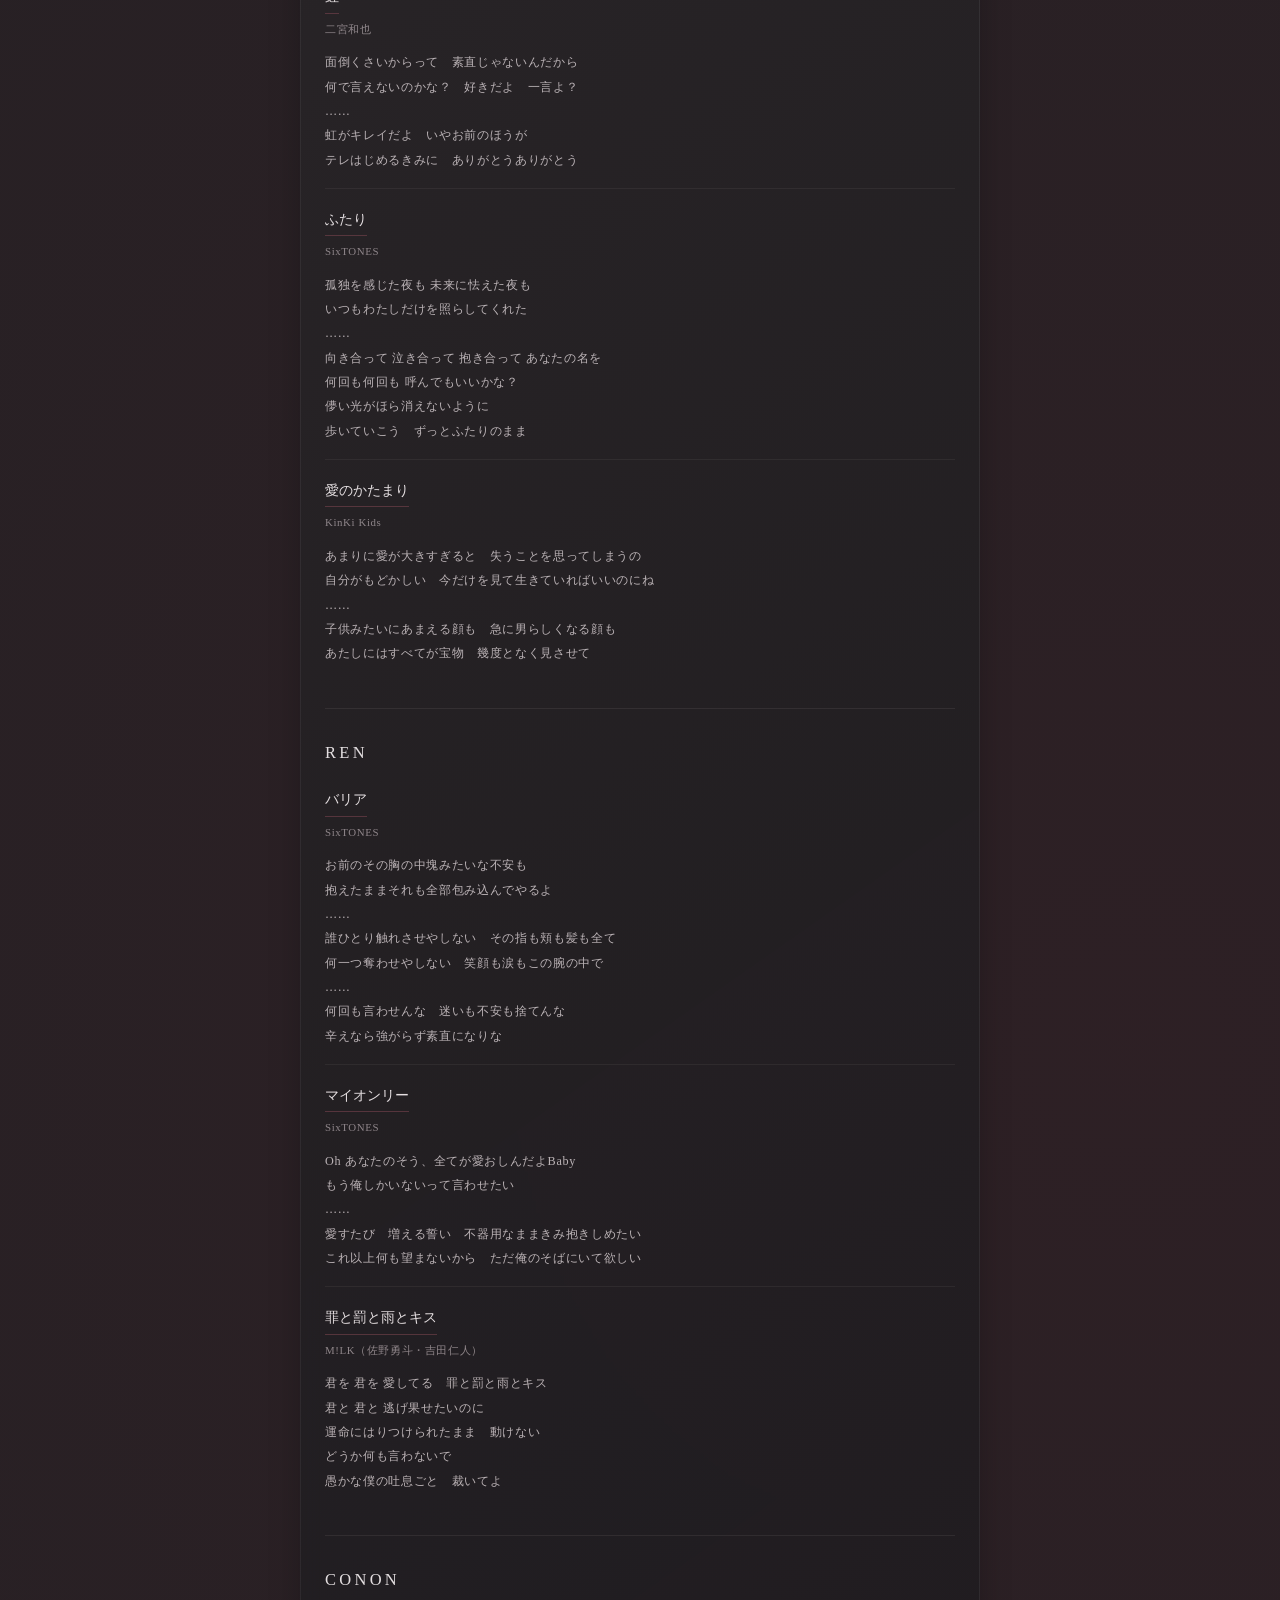
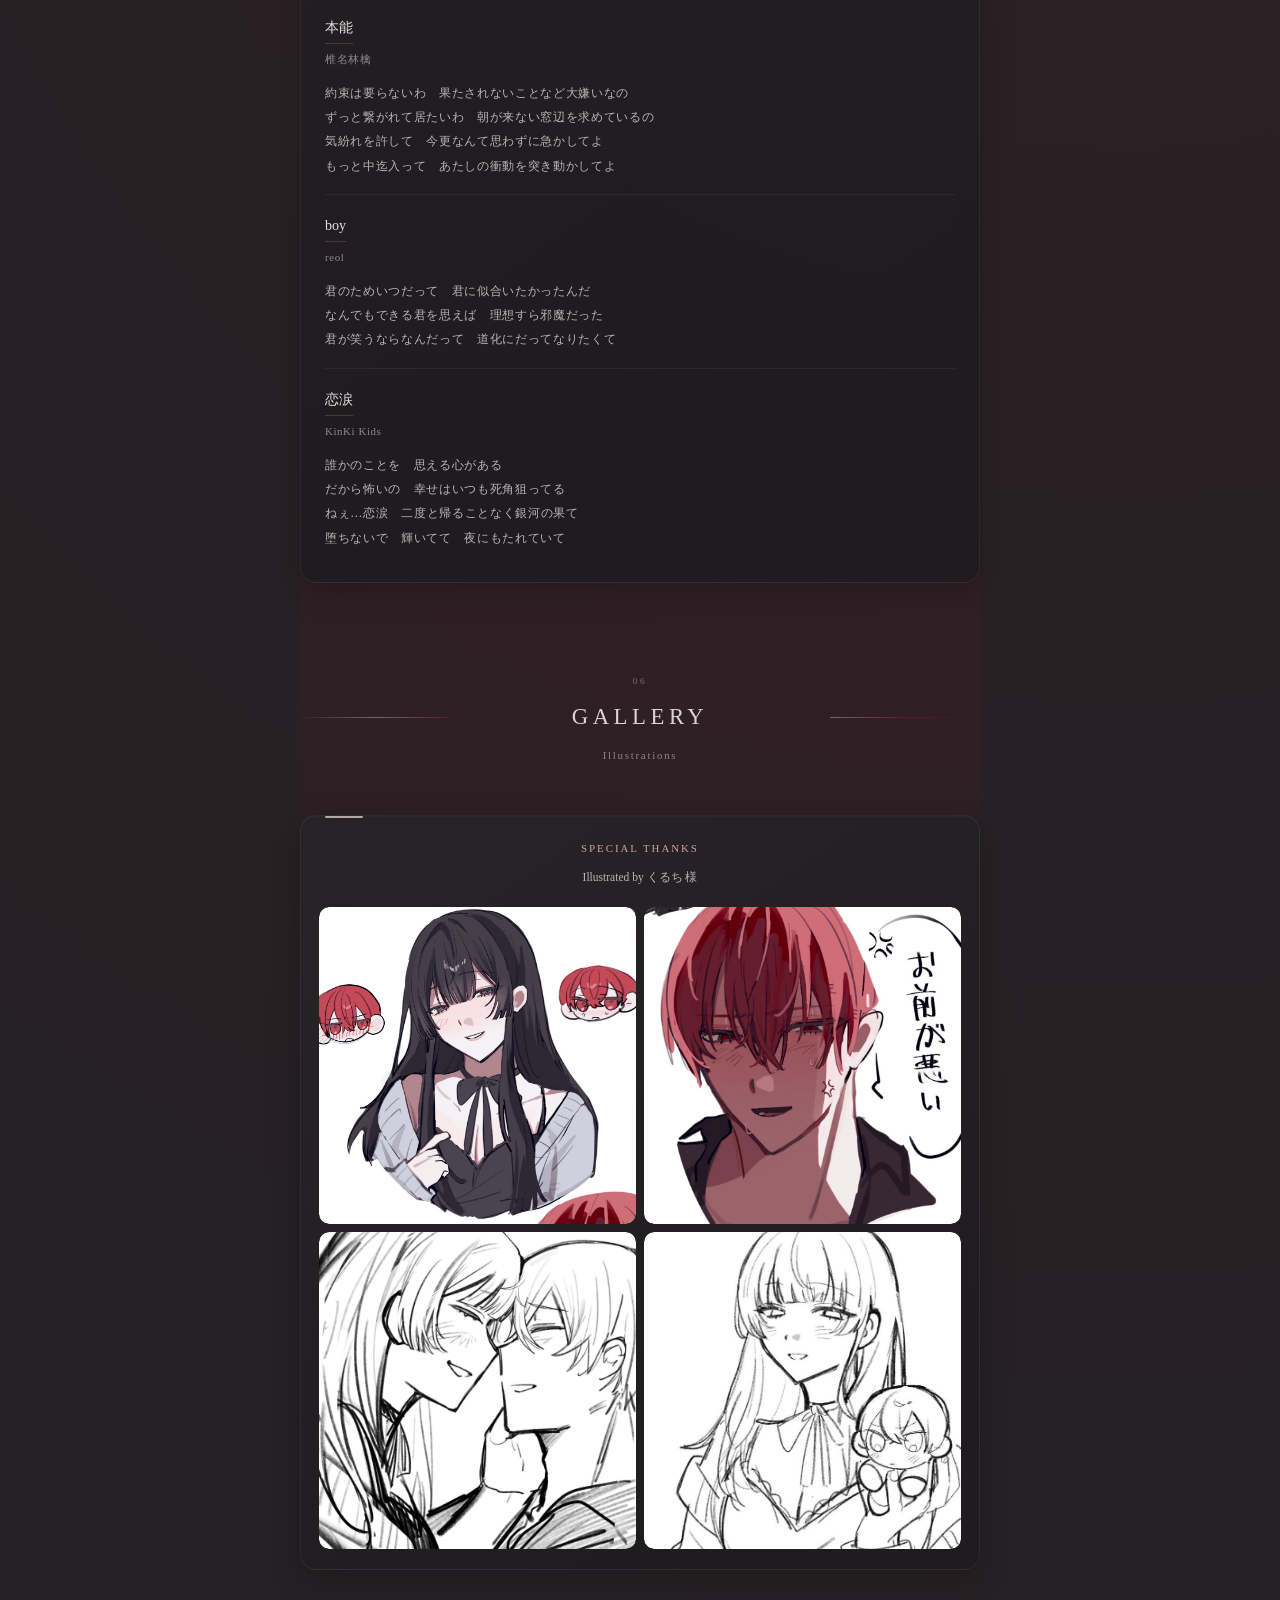
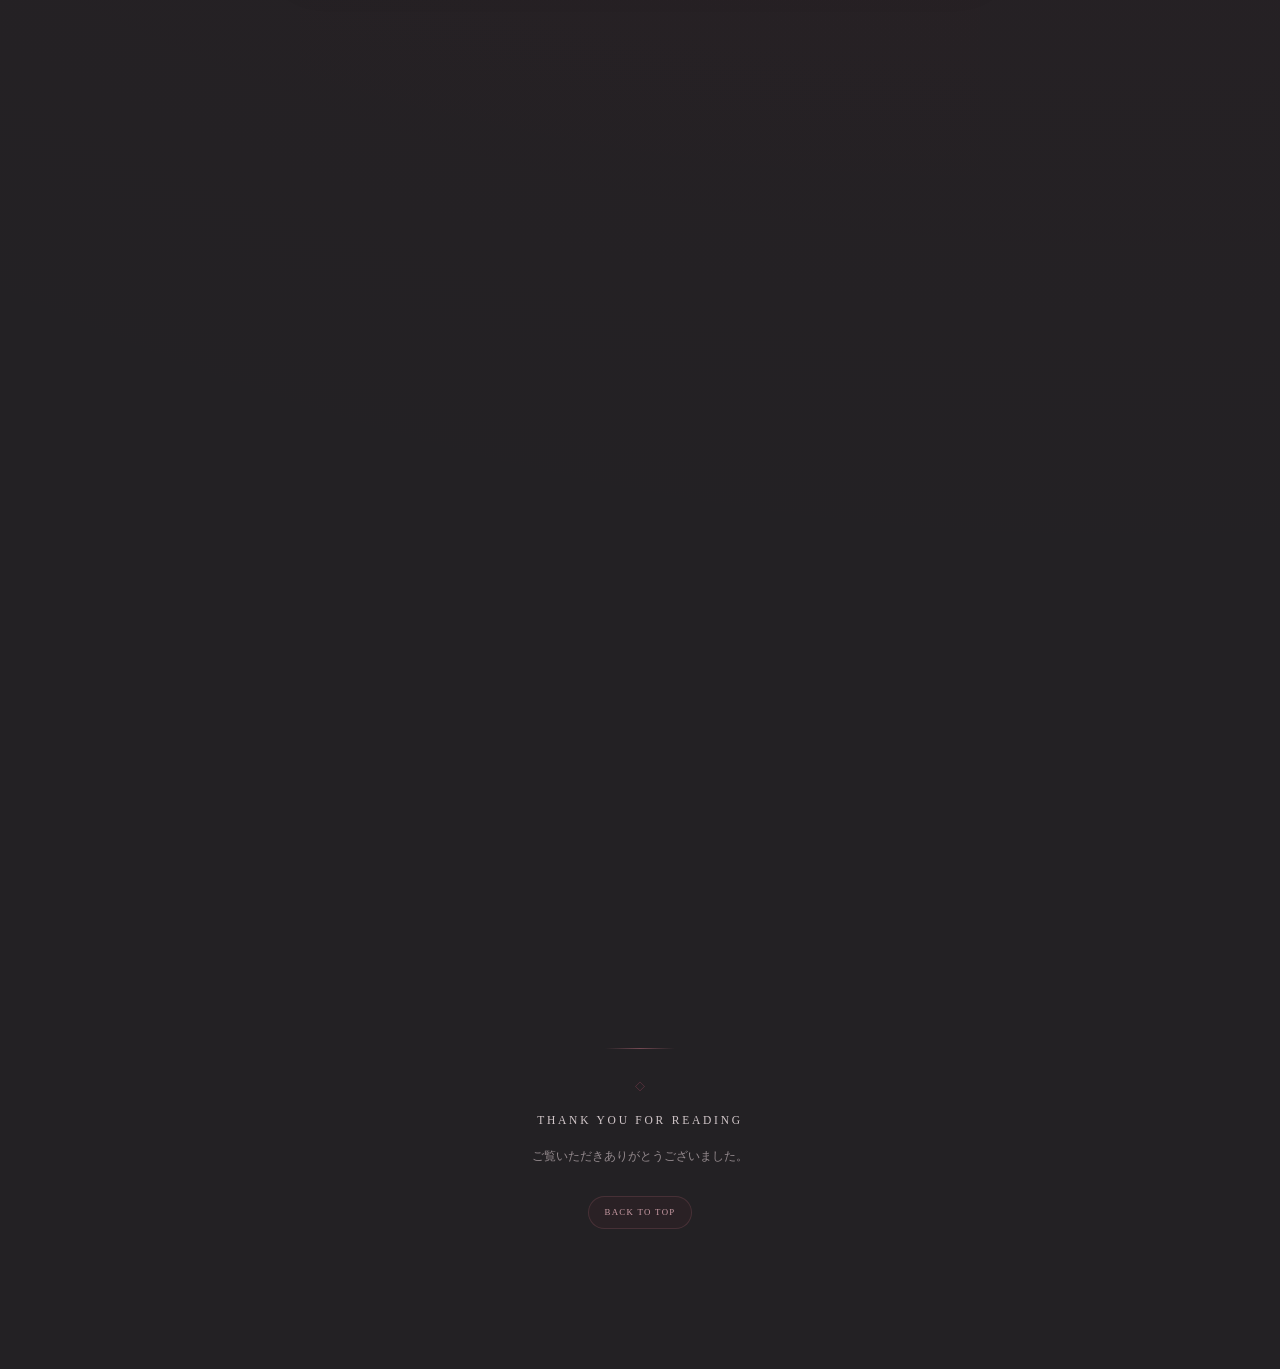
==== commit 2e7daca0: "Update index.html via rnnr editor" ====
--- a/index.html
+++ b/index.html
@@ -280,7 +280,7 @@
   <a href="images/ren03.PNG" class="lightbox-trigger" data-group="ren">
     <img src="images/ren03.PNG" alt="蓮イラスト3">
   </a>
-<a class="lightbox-trigger" data-group="ren" href="images/IMG_9466.png"><img src="images/IMG_9466.png" alt="蓮イラスト4" loading="lazy"></a><a class="lightbox-trigger" data-group="ren" href="images/IMG_9088.png"><img src="images/IMG_9088.png" alt="蓮イラスト5" loading="lazy"></a><a class="lightbox-trigger" data-group="ren" href="images/IMG_6968.png"><img src="images/IMG_6968.png" alt="蓮イラスト6" loading="lazy"></a></div>
+<a class="lightbox-trigger" data-group="ren" href="images/IMG_9466.png"><img src="images/IMG_9466.png" alt="蓮イラスト4" loading="lazy"></a><a class="lightbox-trigger" data-group="ren" href="images/IMG_4258.jpeg"><img src="images/IMG_4258.jpeg" alt="蓮イラスト5" loading="lazy"></a><a class="lightbox-trigger" data-group="ren" href="images/IMG_6968.png"><img src="images/IMG_6968.png" alt="蓮イラスト6" loading="lazy"></a></div>
 
   <section class="card him">
     <h2>容姿</h2>
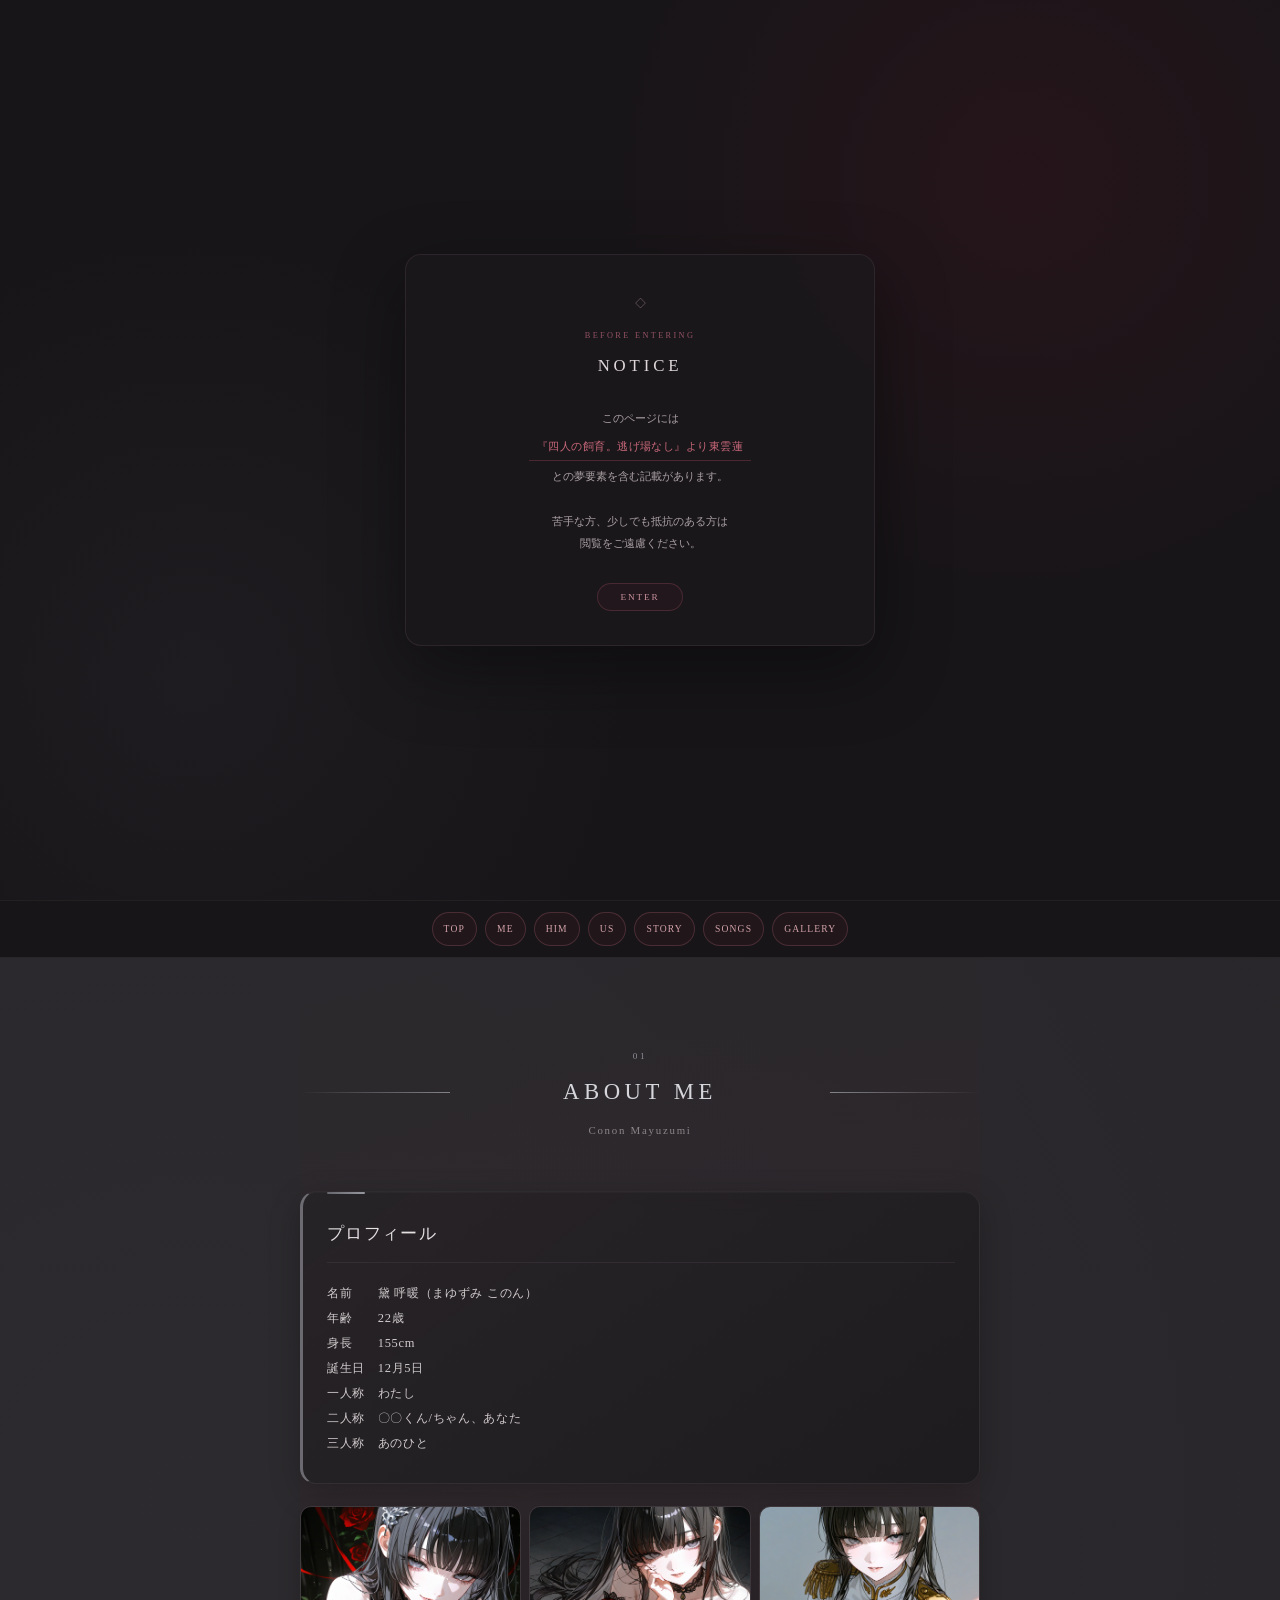
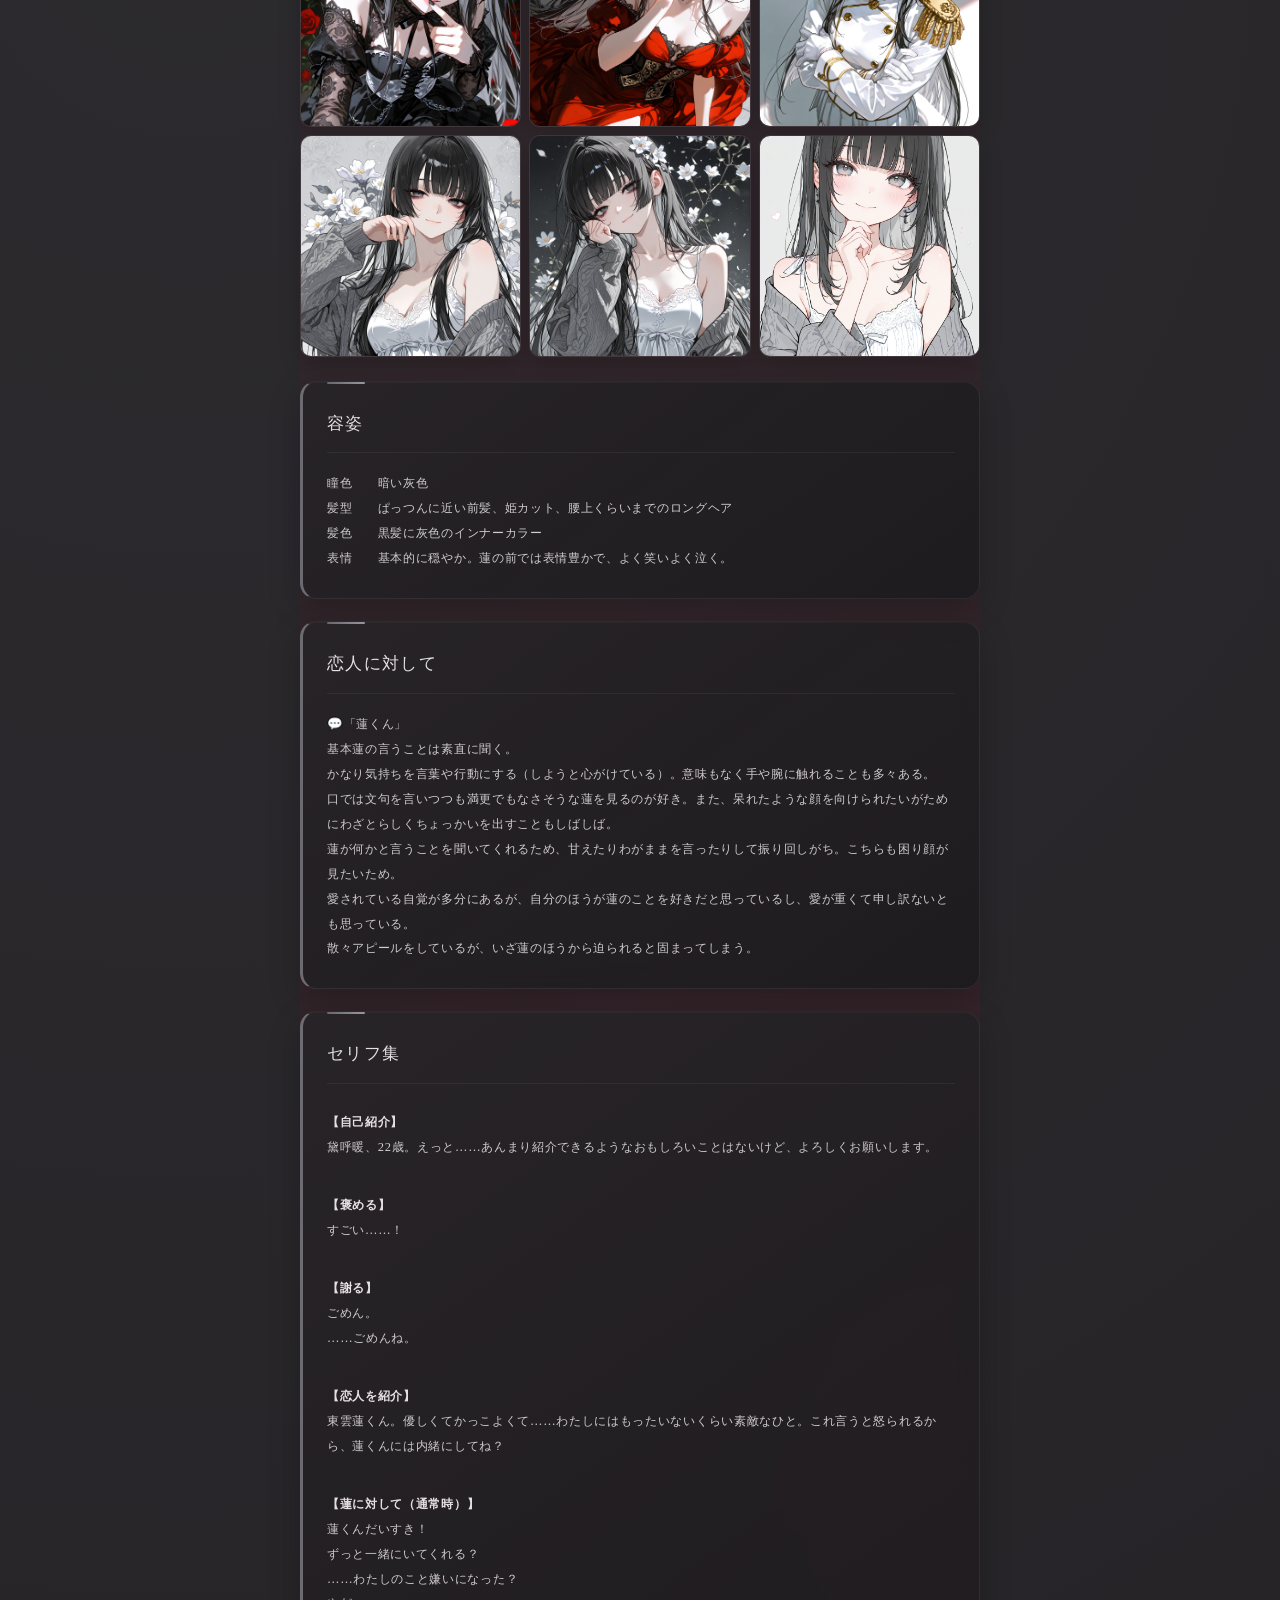
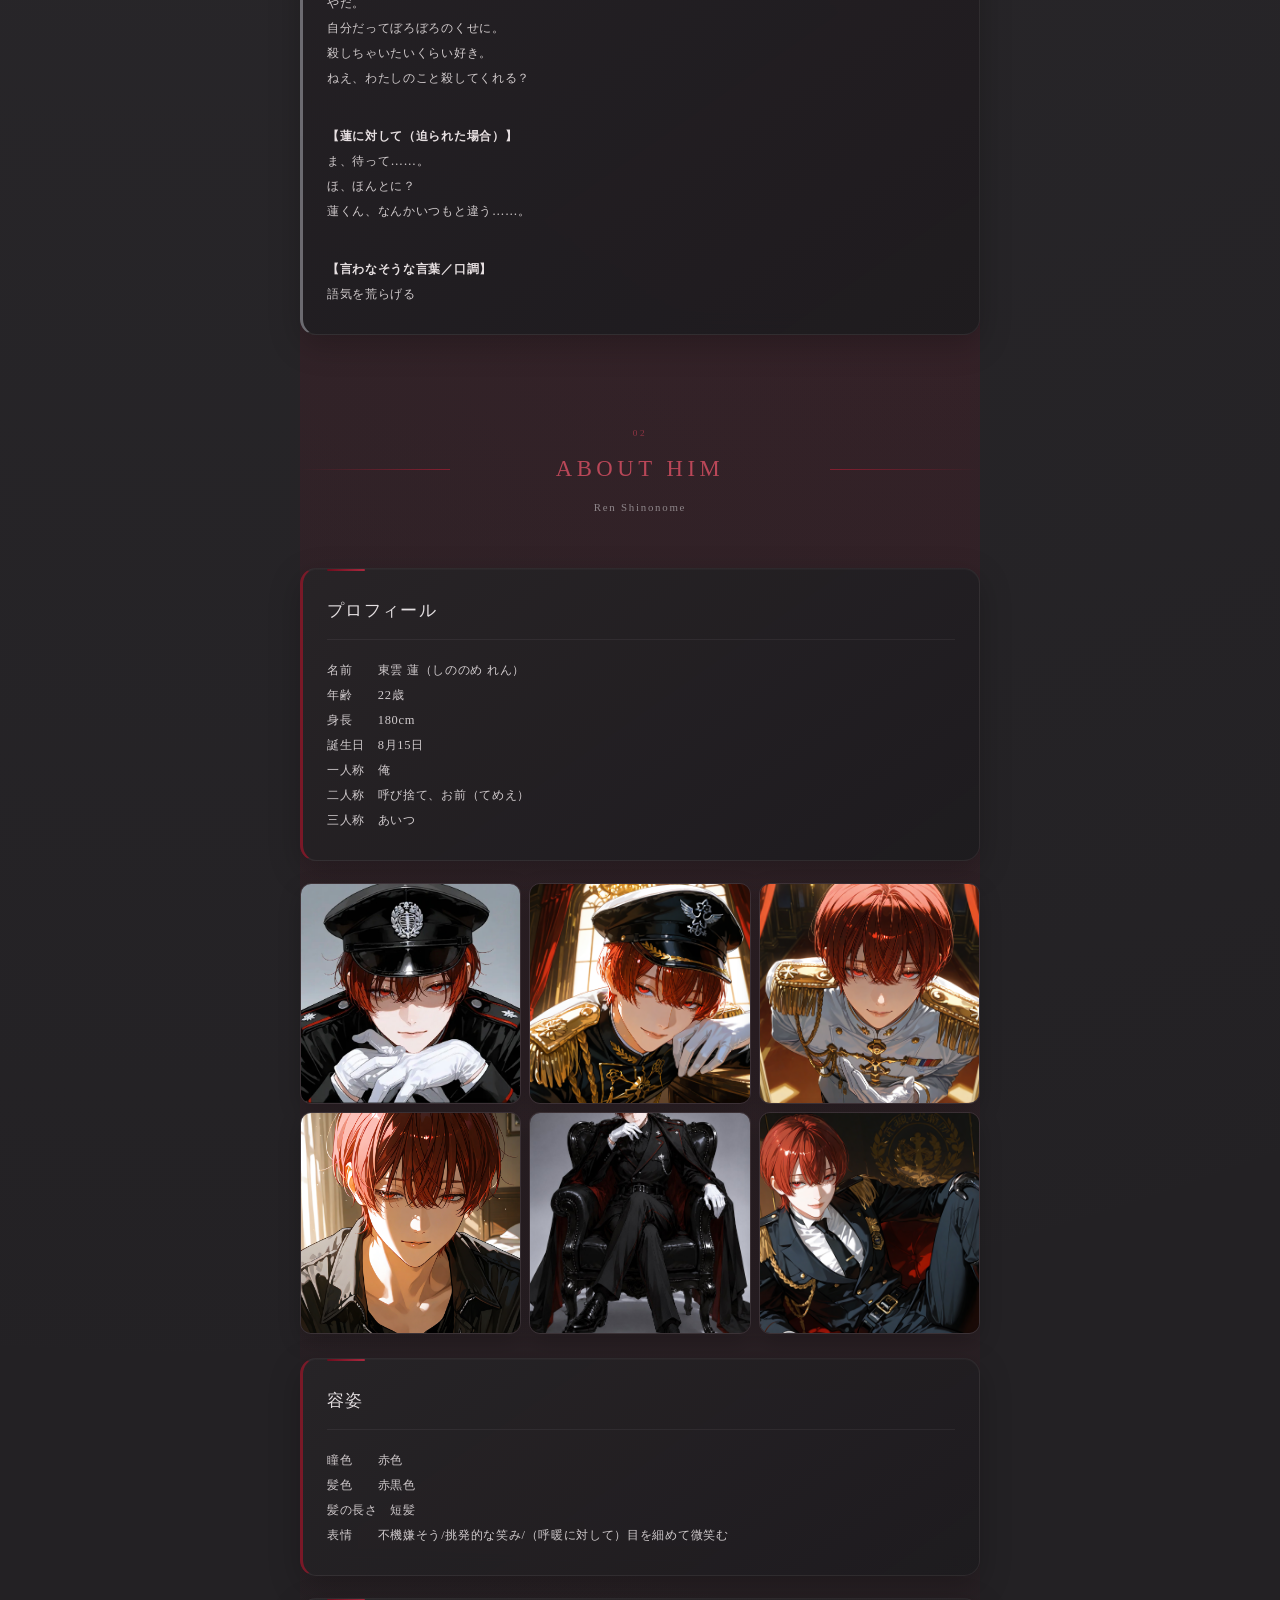
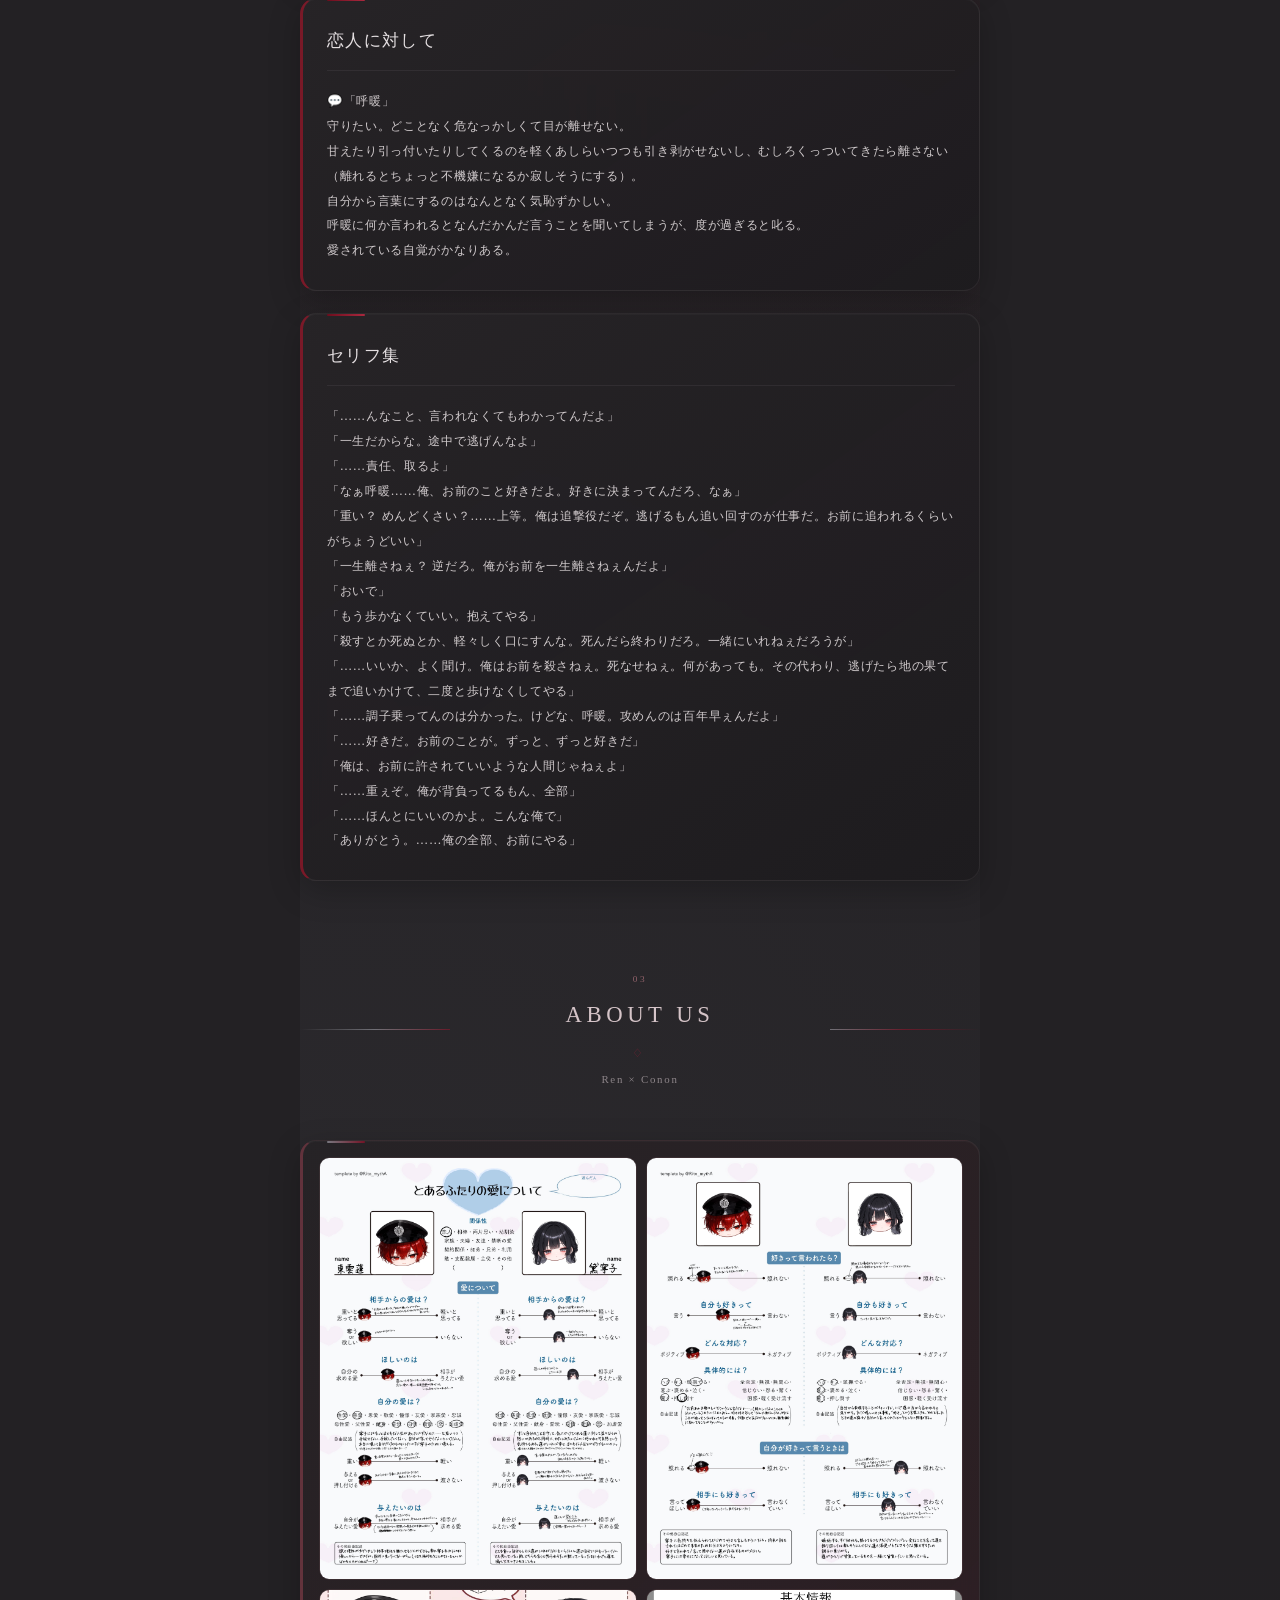
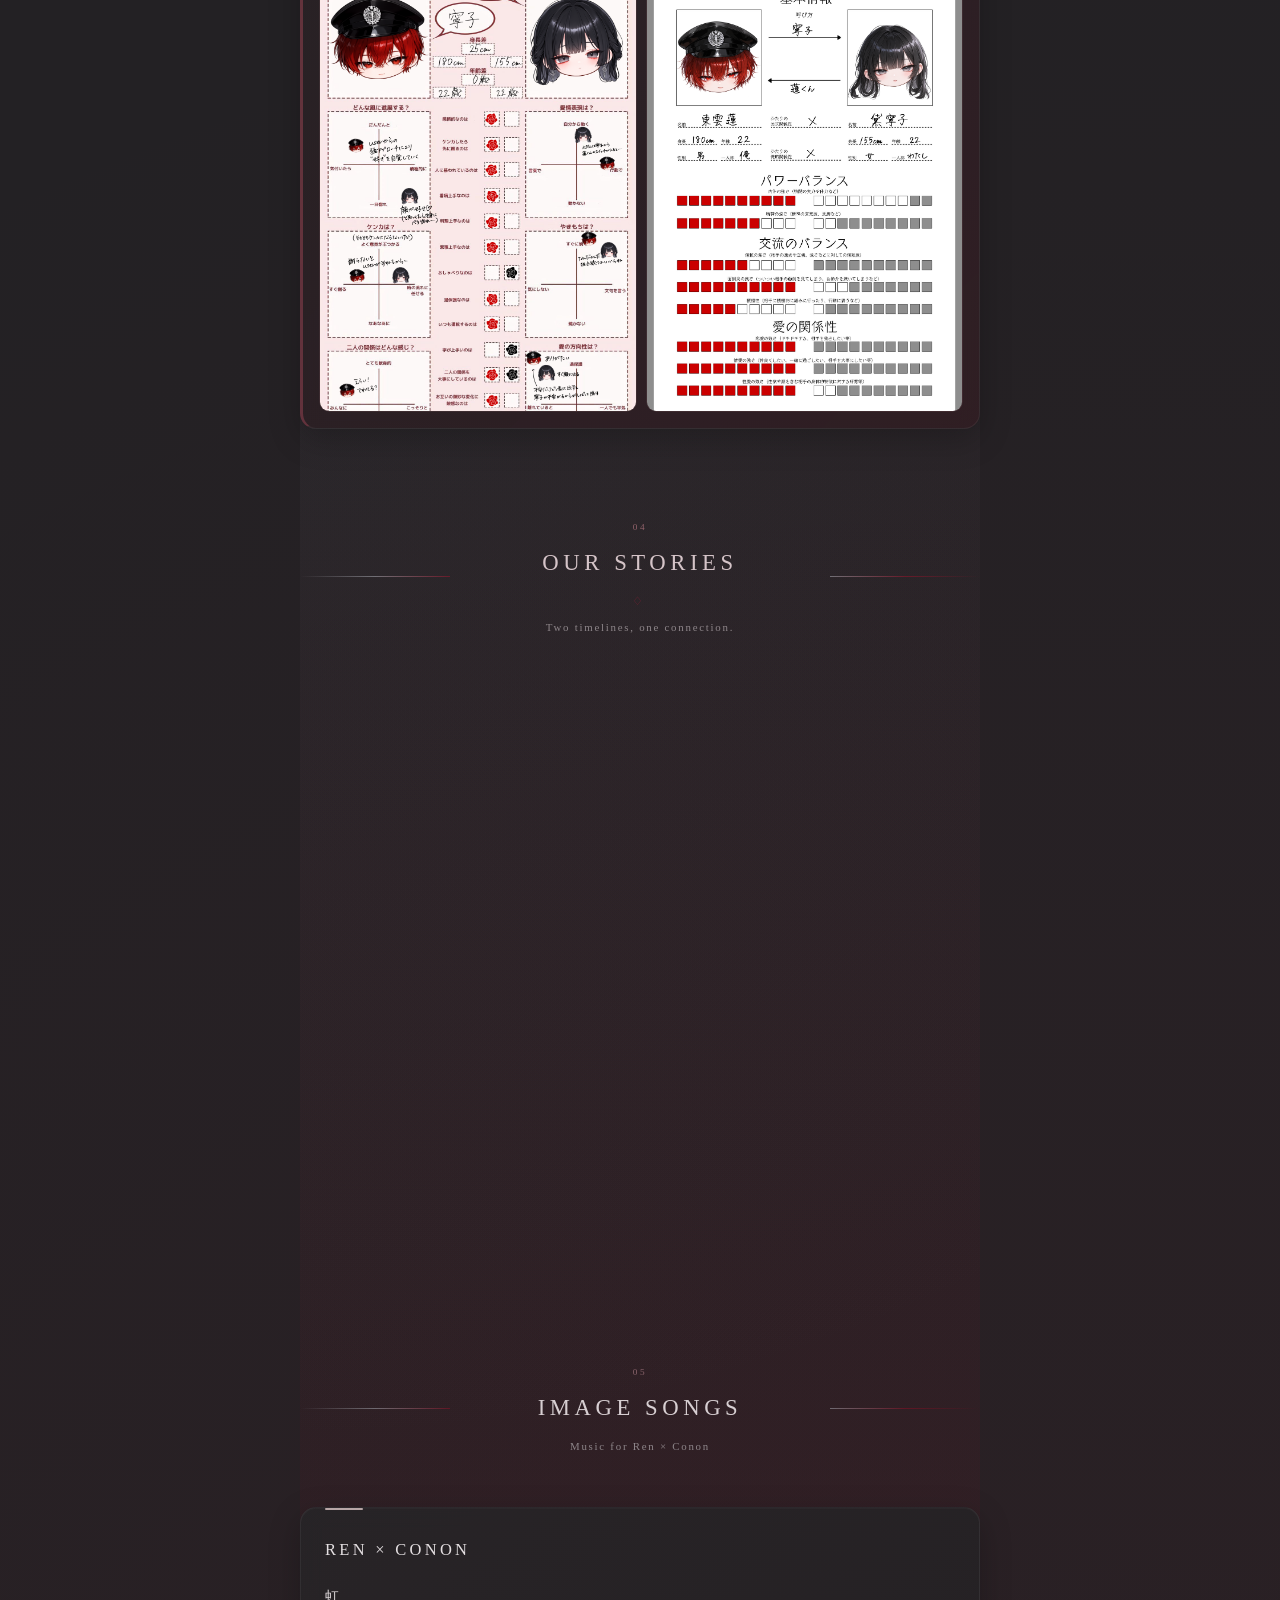
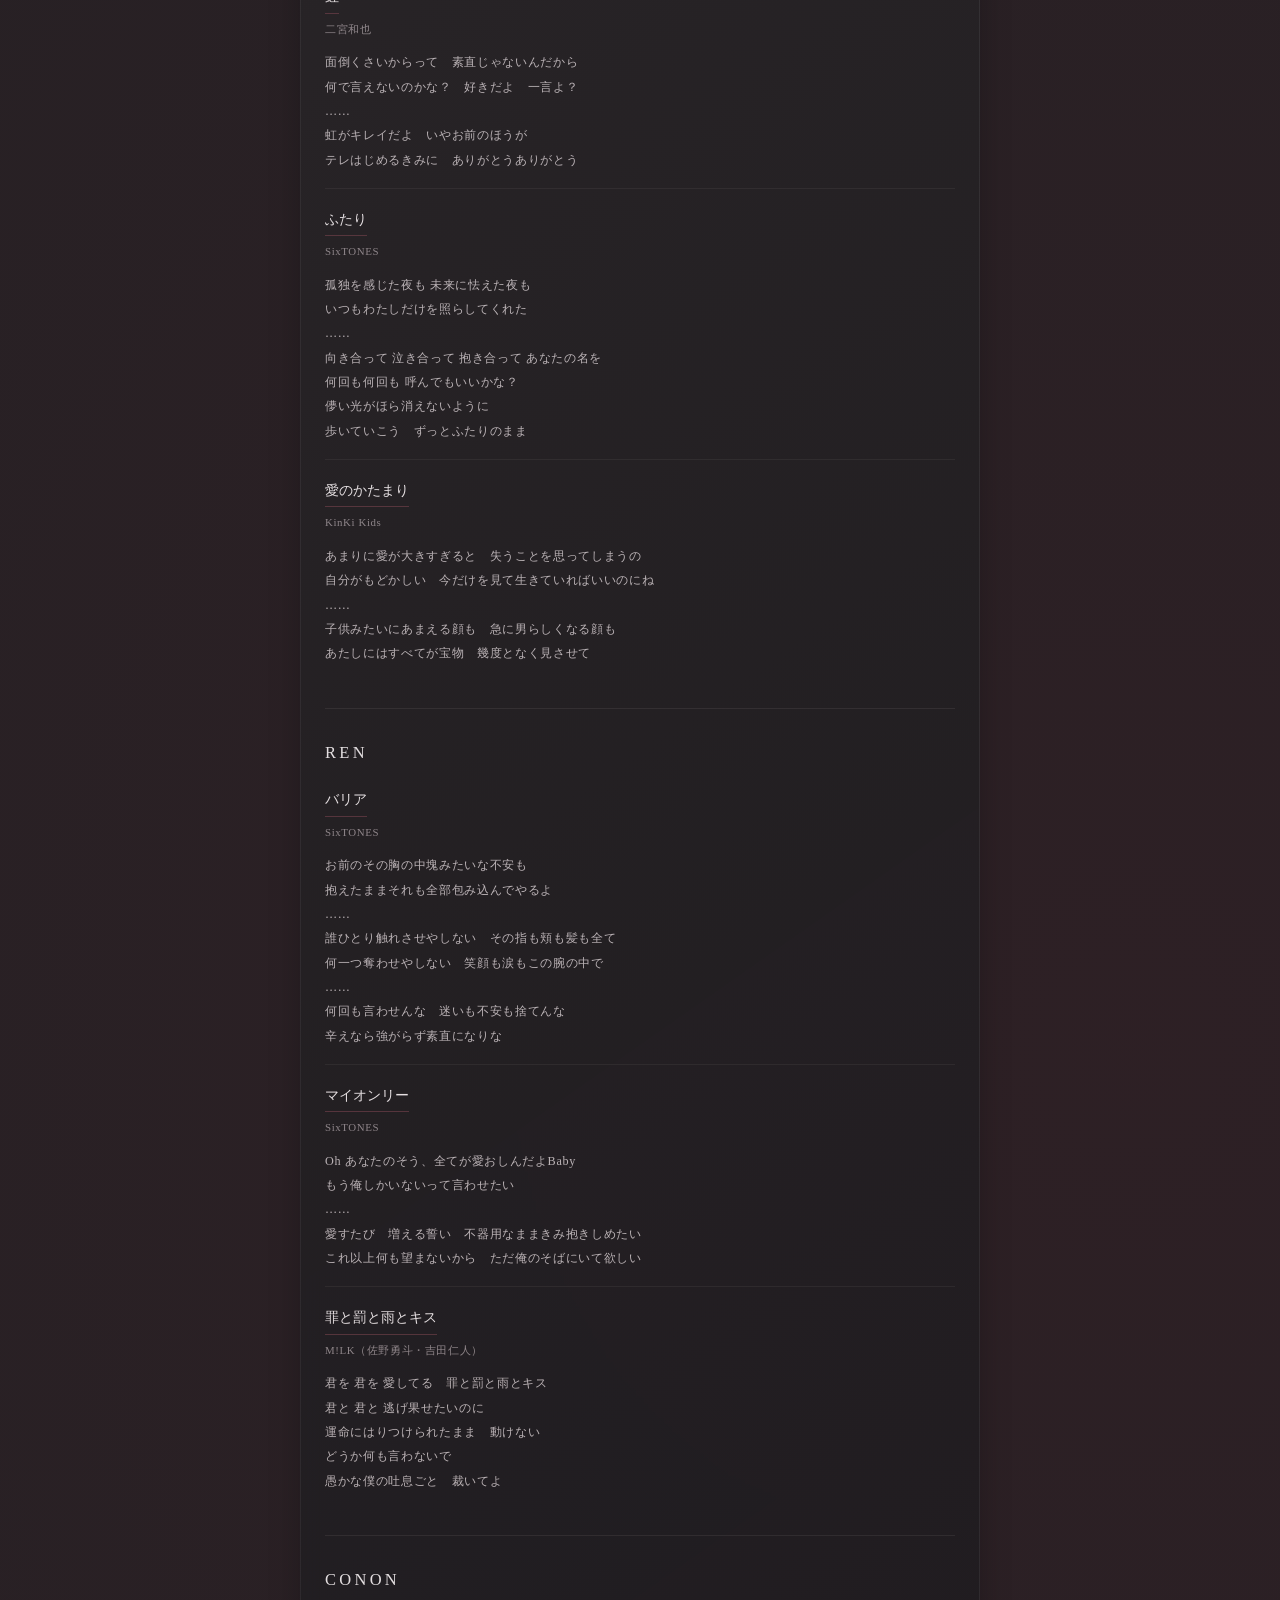
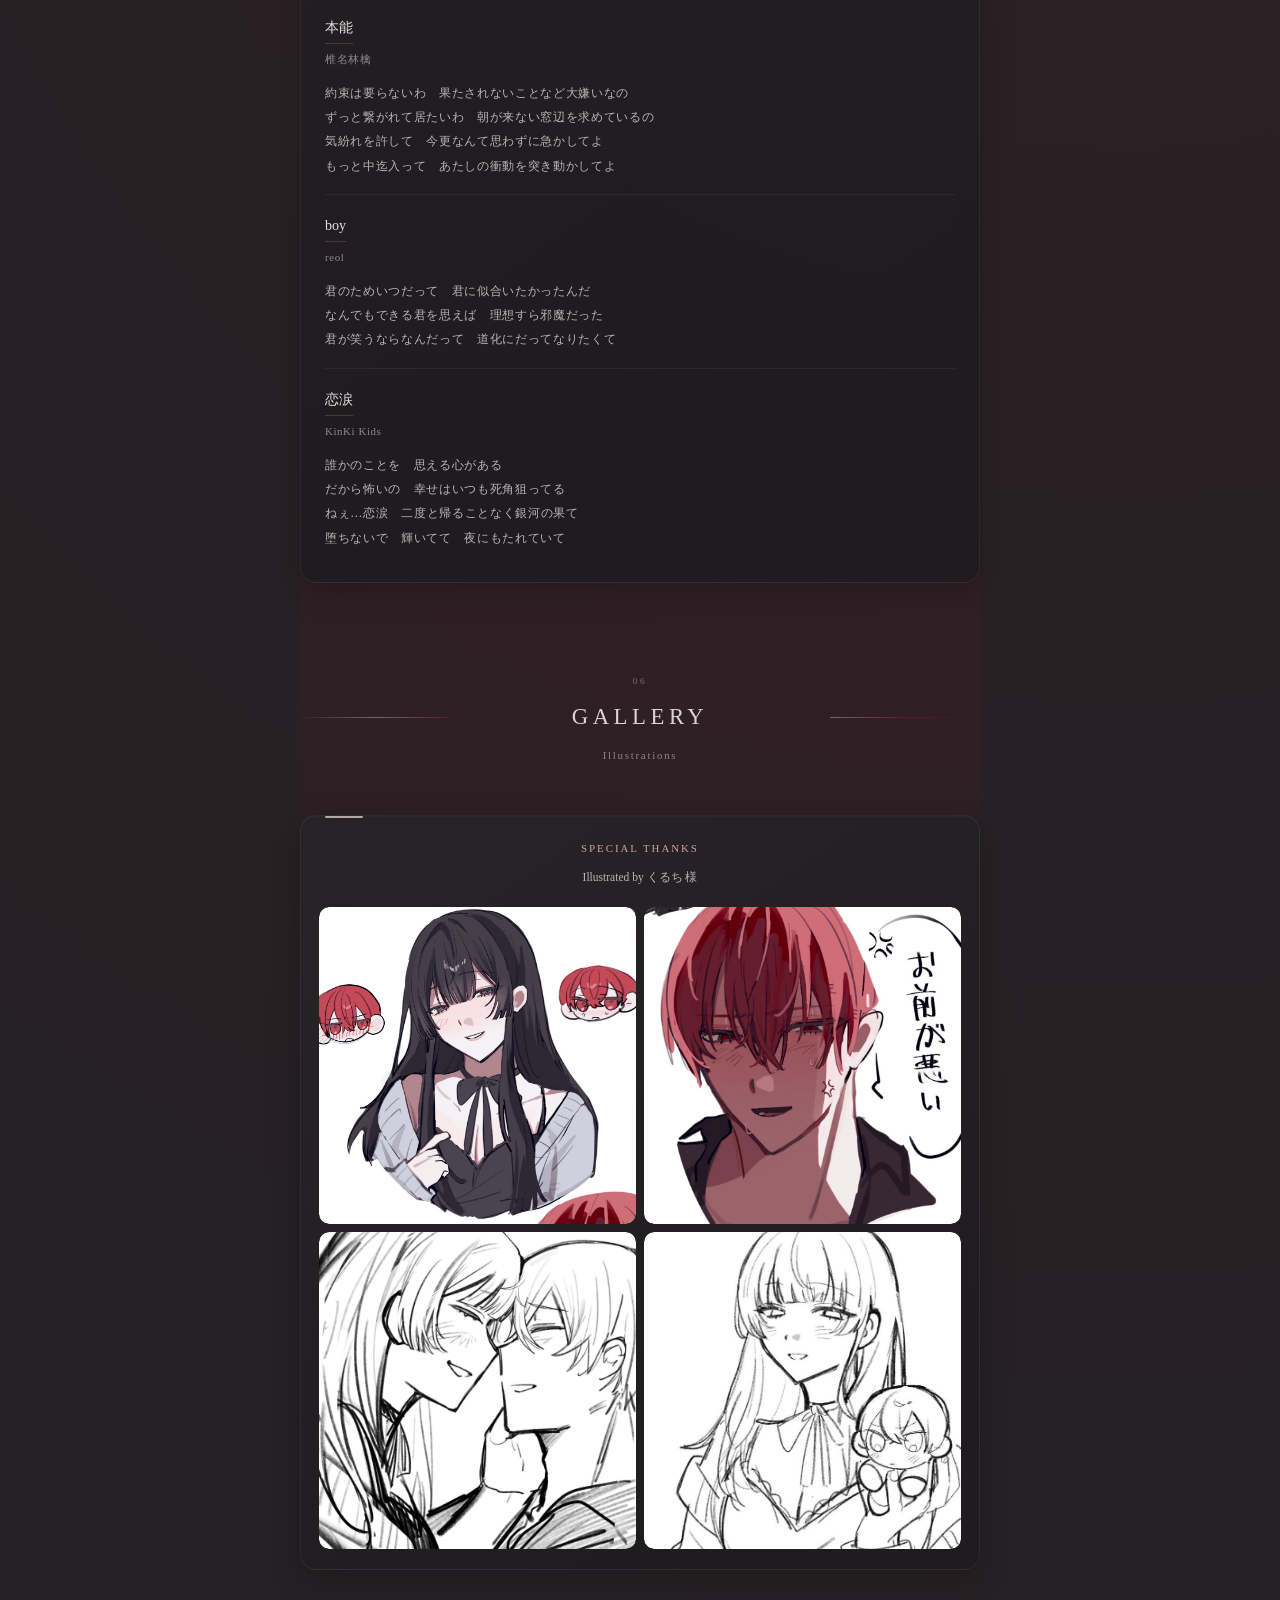
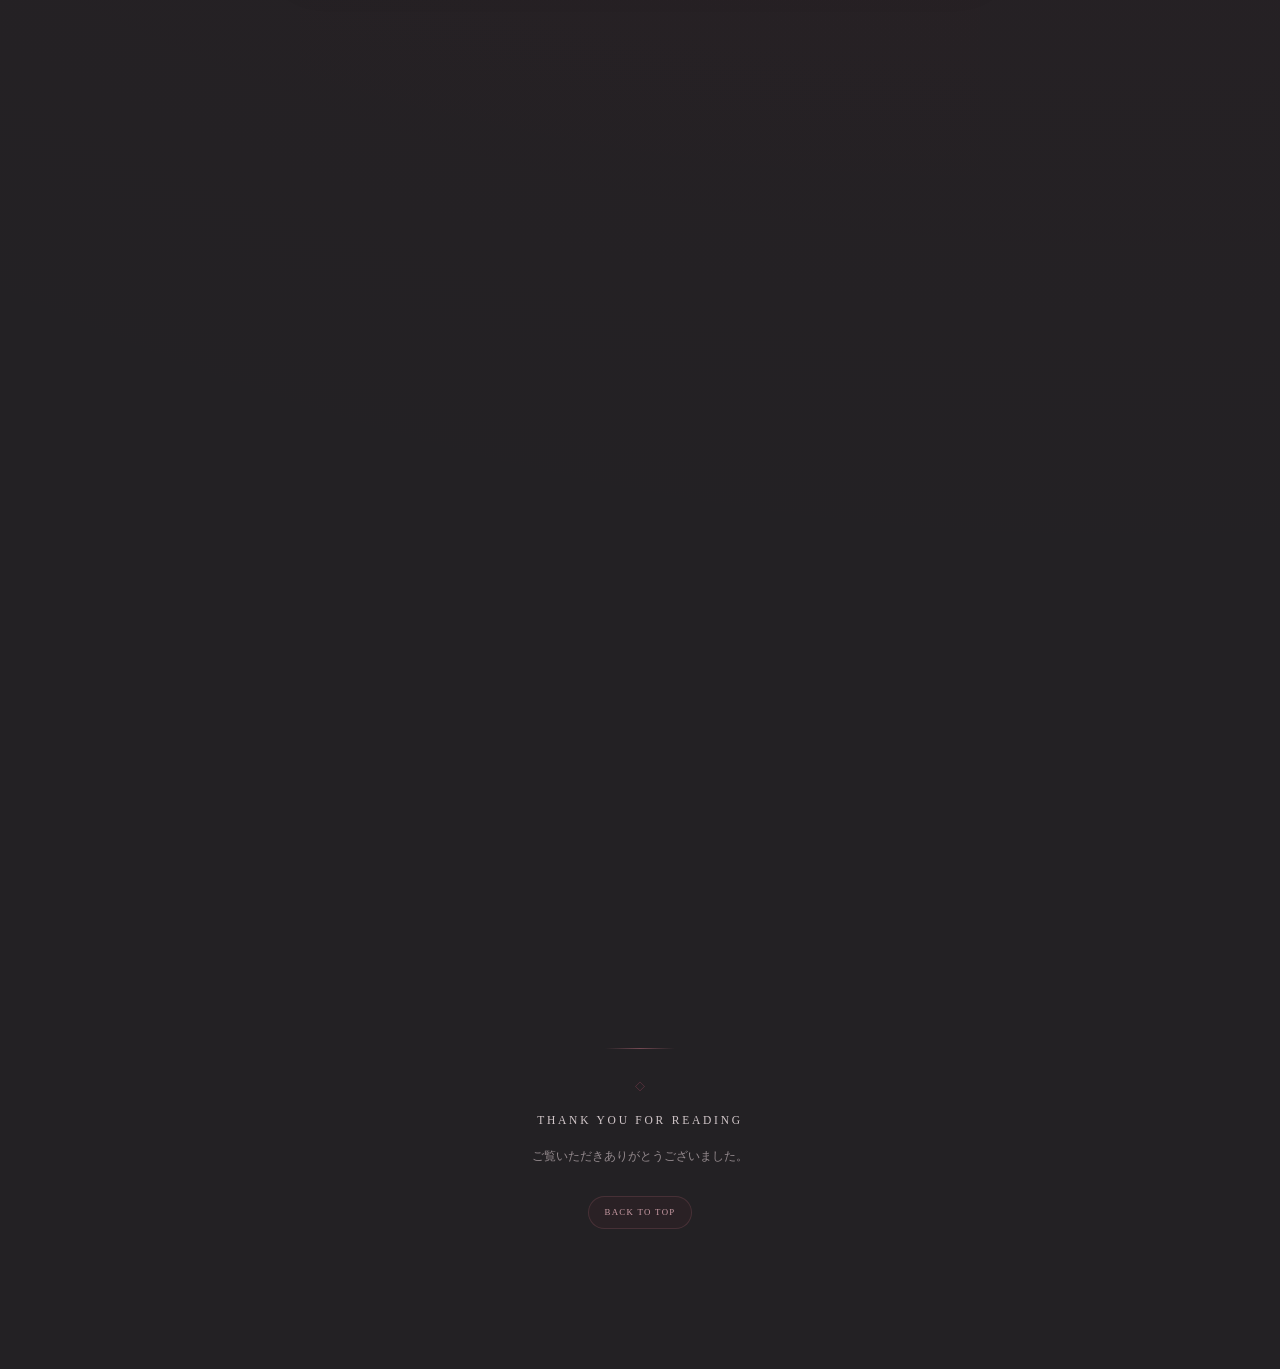
==== commit 6c2a8ade: "Update index.html via rnnr editor" ====
--- a/index.html
+++ b/index.html
@@ -176,11 +176,9 @@
   <section class="card her">
     <h2>容姿</h2>
 
-    <div class="profile">瞳色　　暗い灰色
-髪色　　黒髪に灰色のインナーカラー
-髪の長さ　腰上
-表情　　基本的に穏やか。蓮の前では表情豊かで、よく笑いよく泣く。
-    </div>
+    <div class="profile">瞳色　　暗い灰色<div>髪型　　ぱっつんに近い前髪、姫カット、腰上くらいまでのロングヘア
+髪色　　黒髪に灰色のインナーカラー<div>表情　　基本的に穏やか。蓮の前では表情豊かで、よく笑いよく泣く。
+    </div></div></div>
   </section>
 
   
@@ -926,4 +924,5 @@
 
 
 
+
 </body></html>
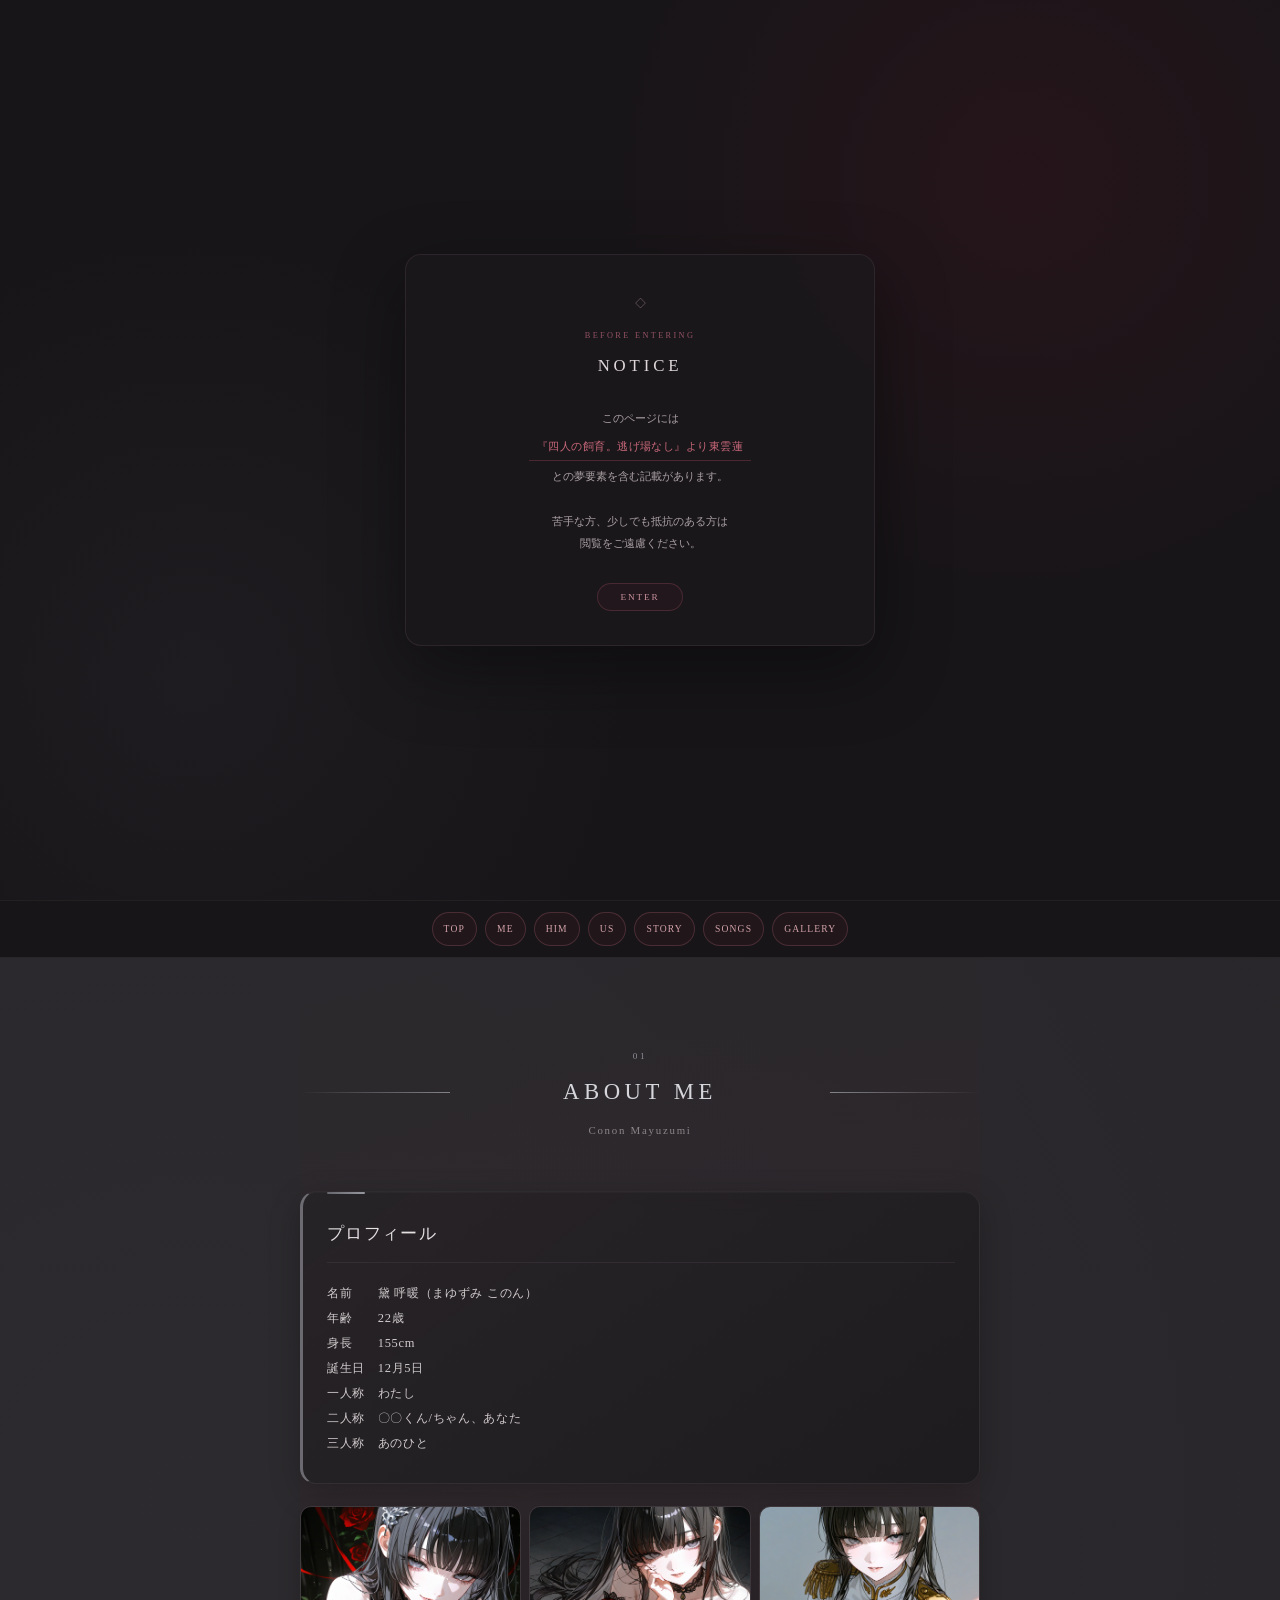
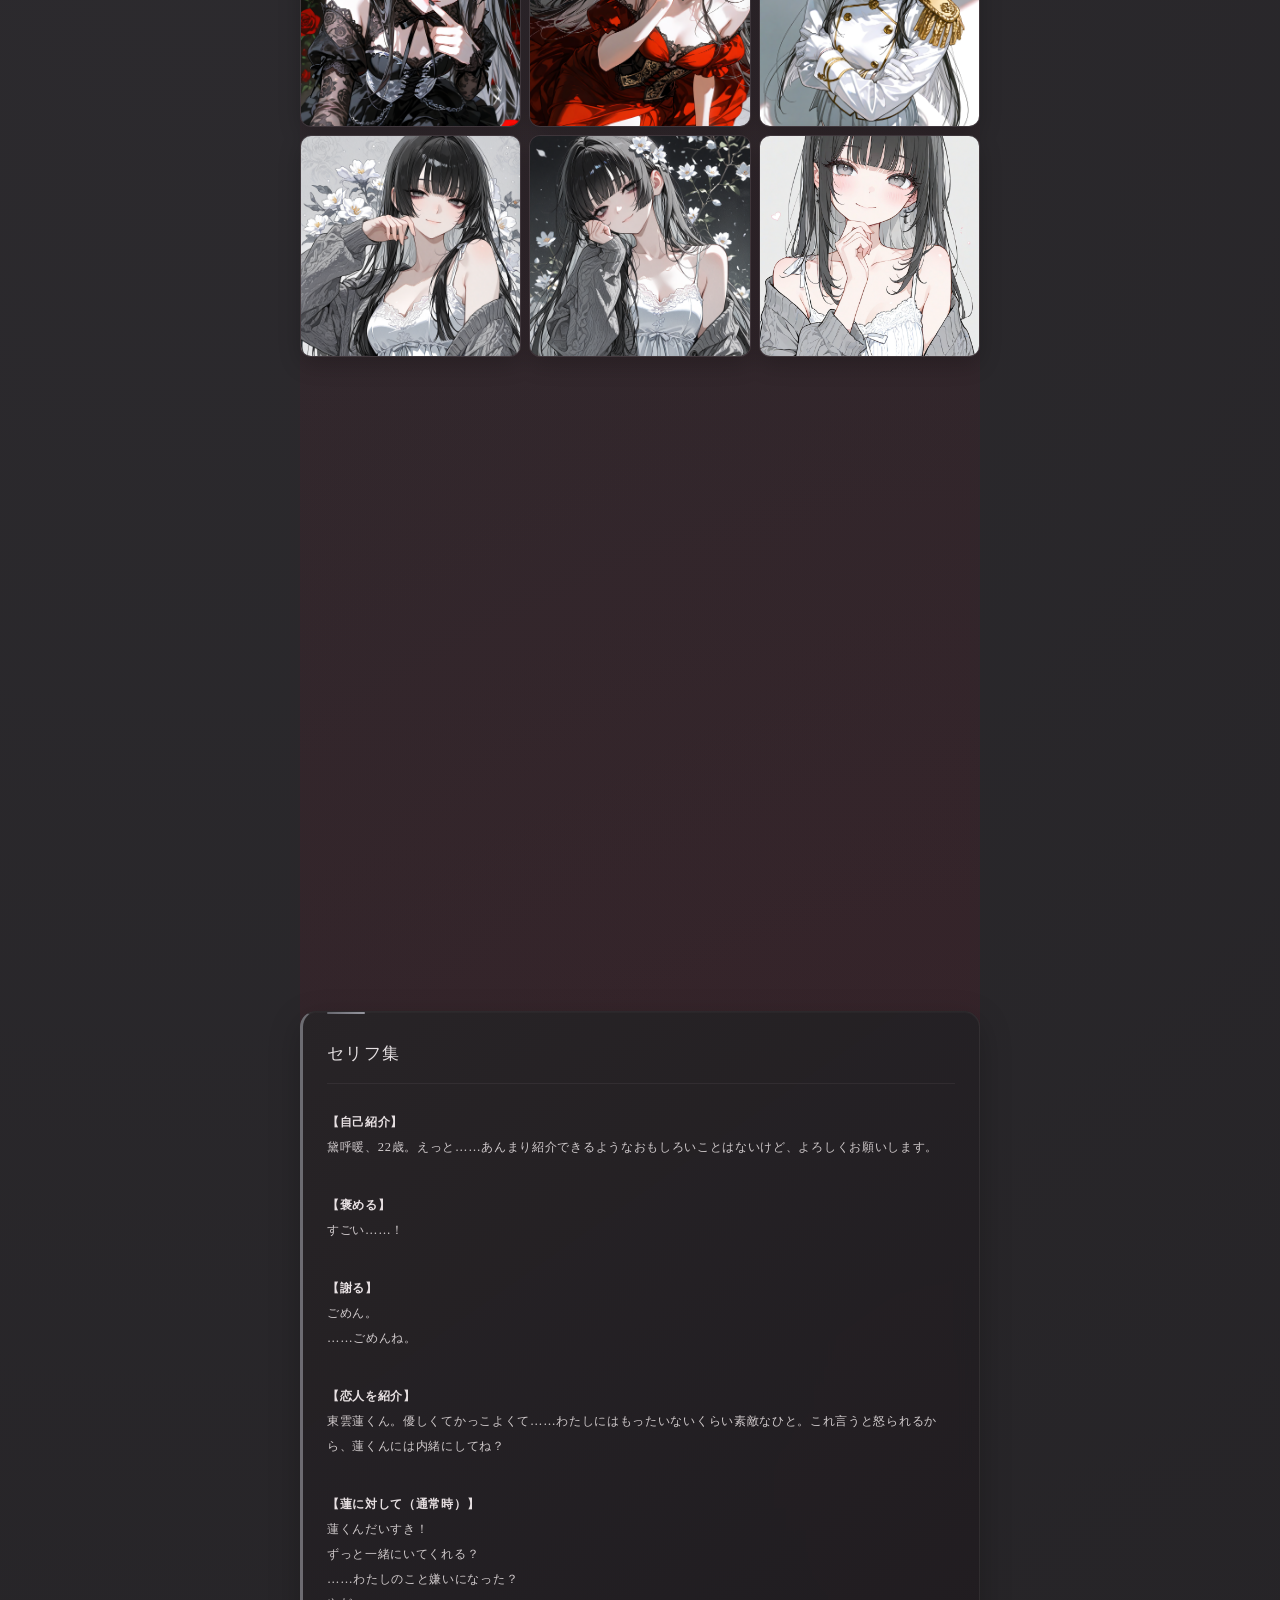
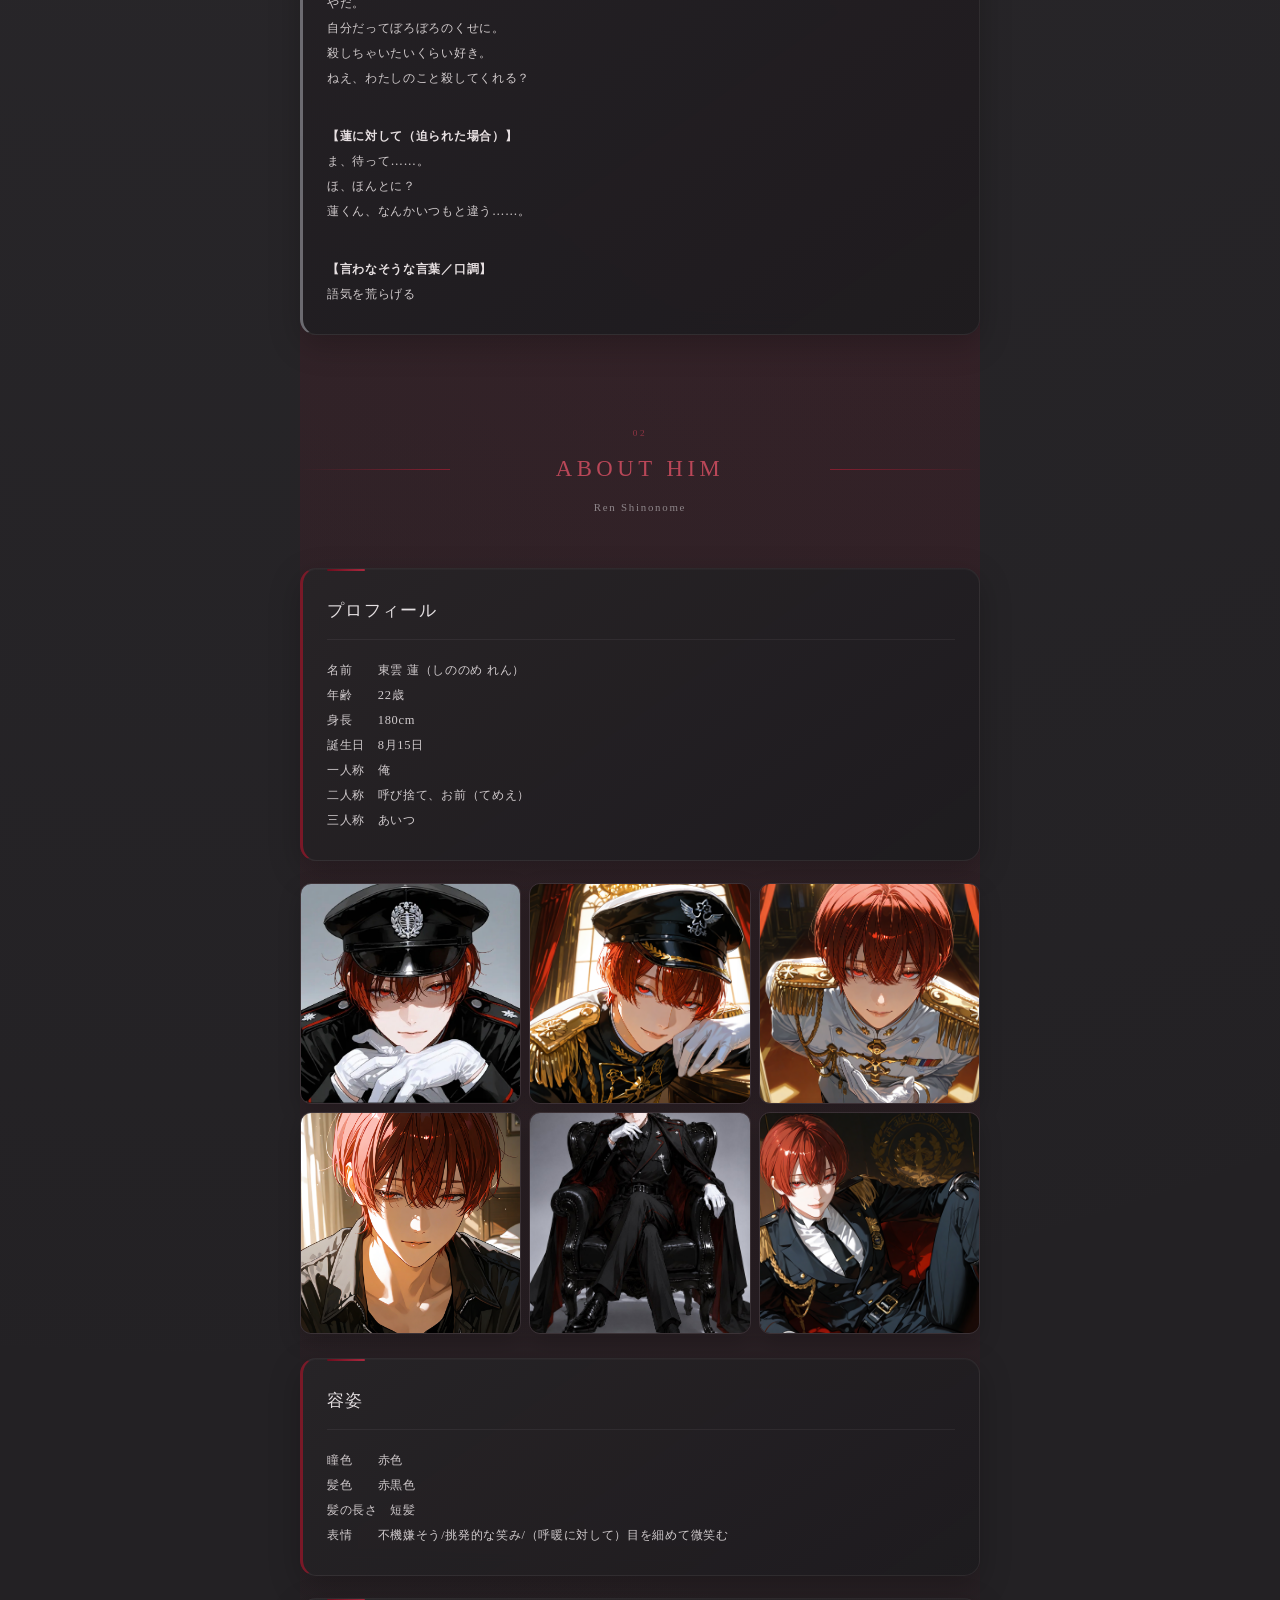
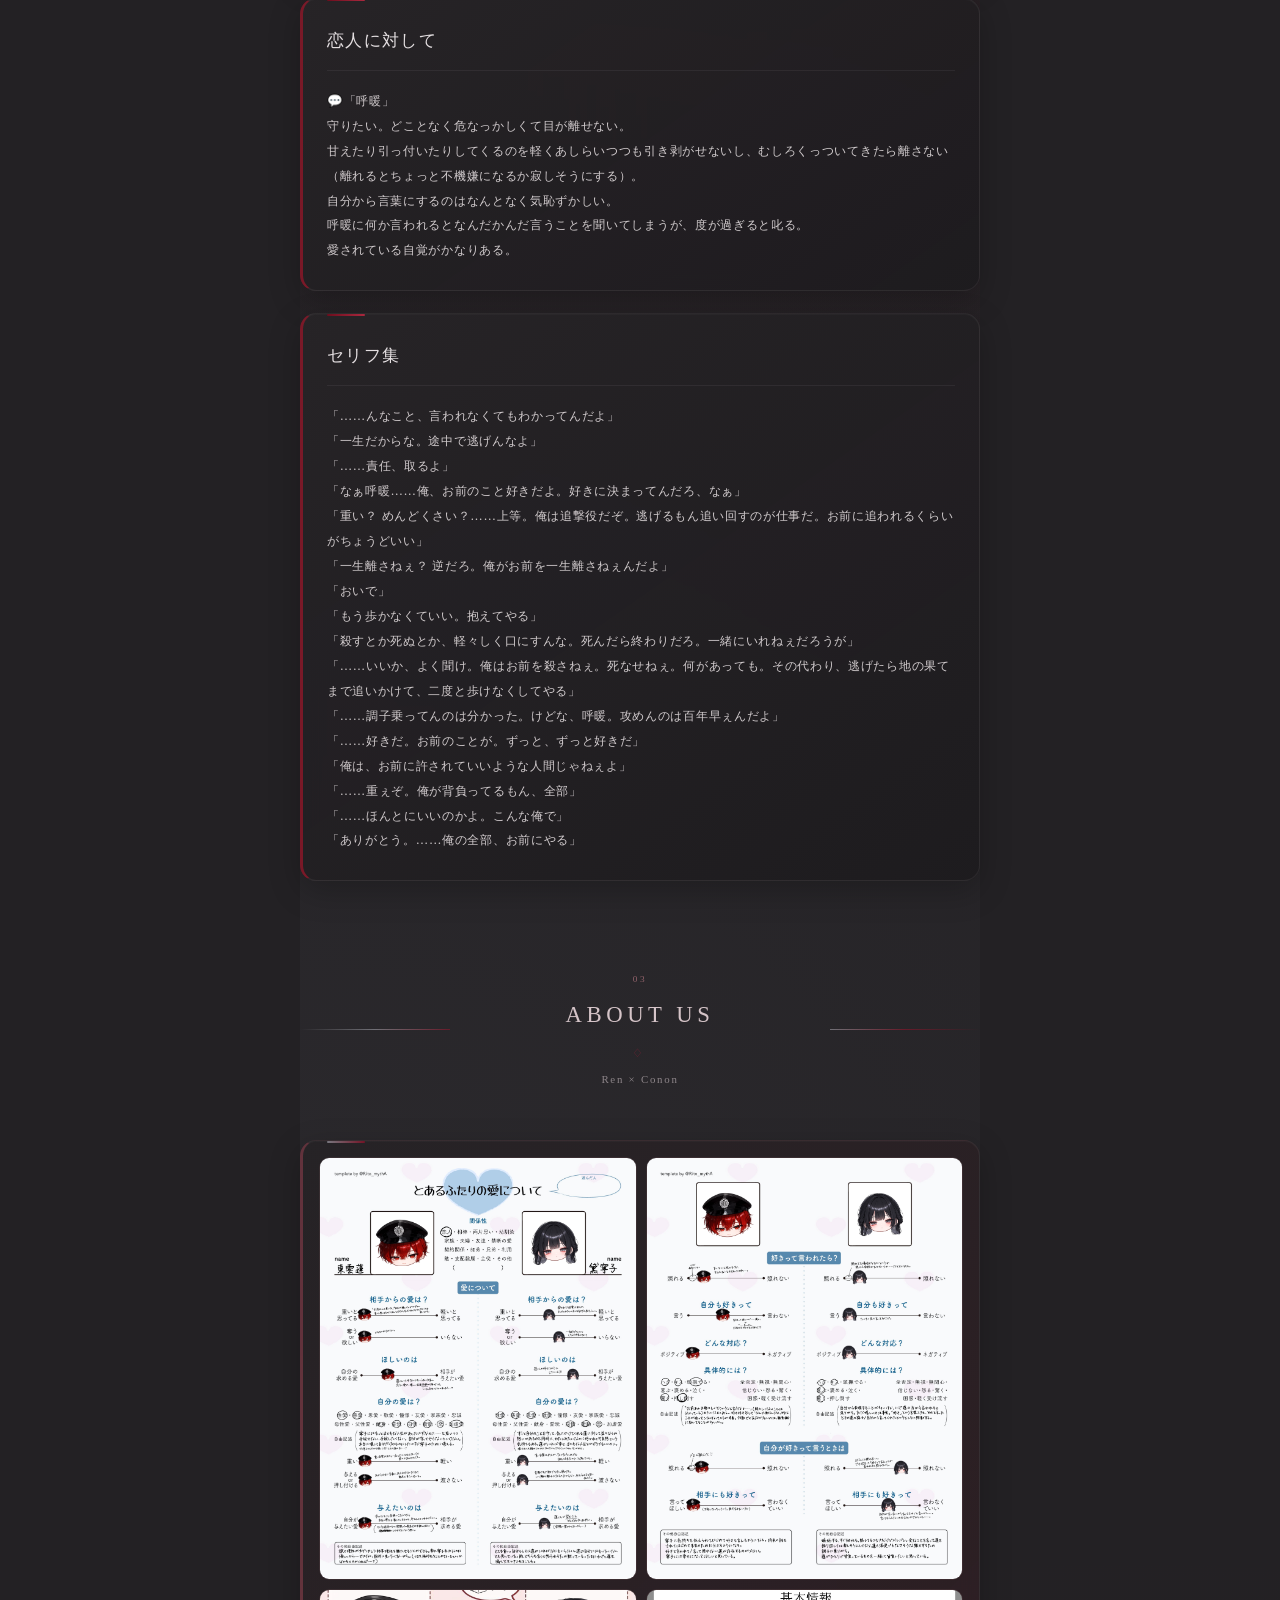
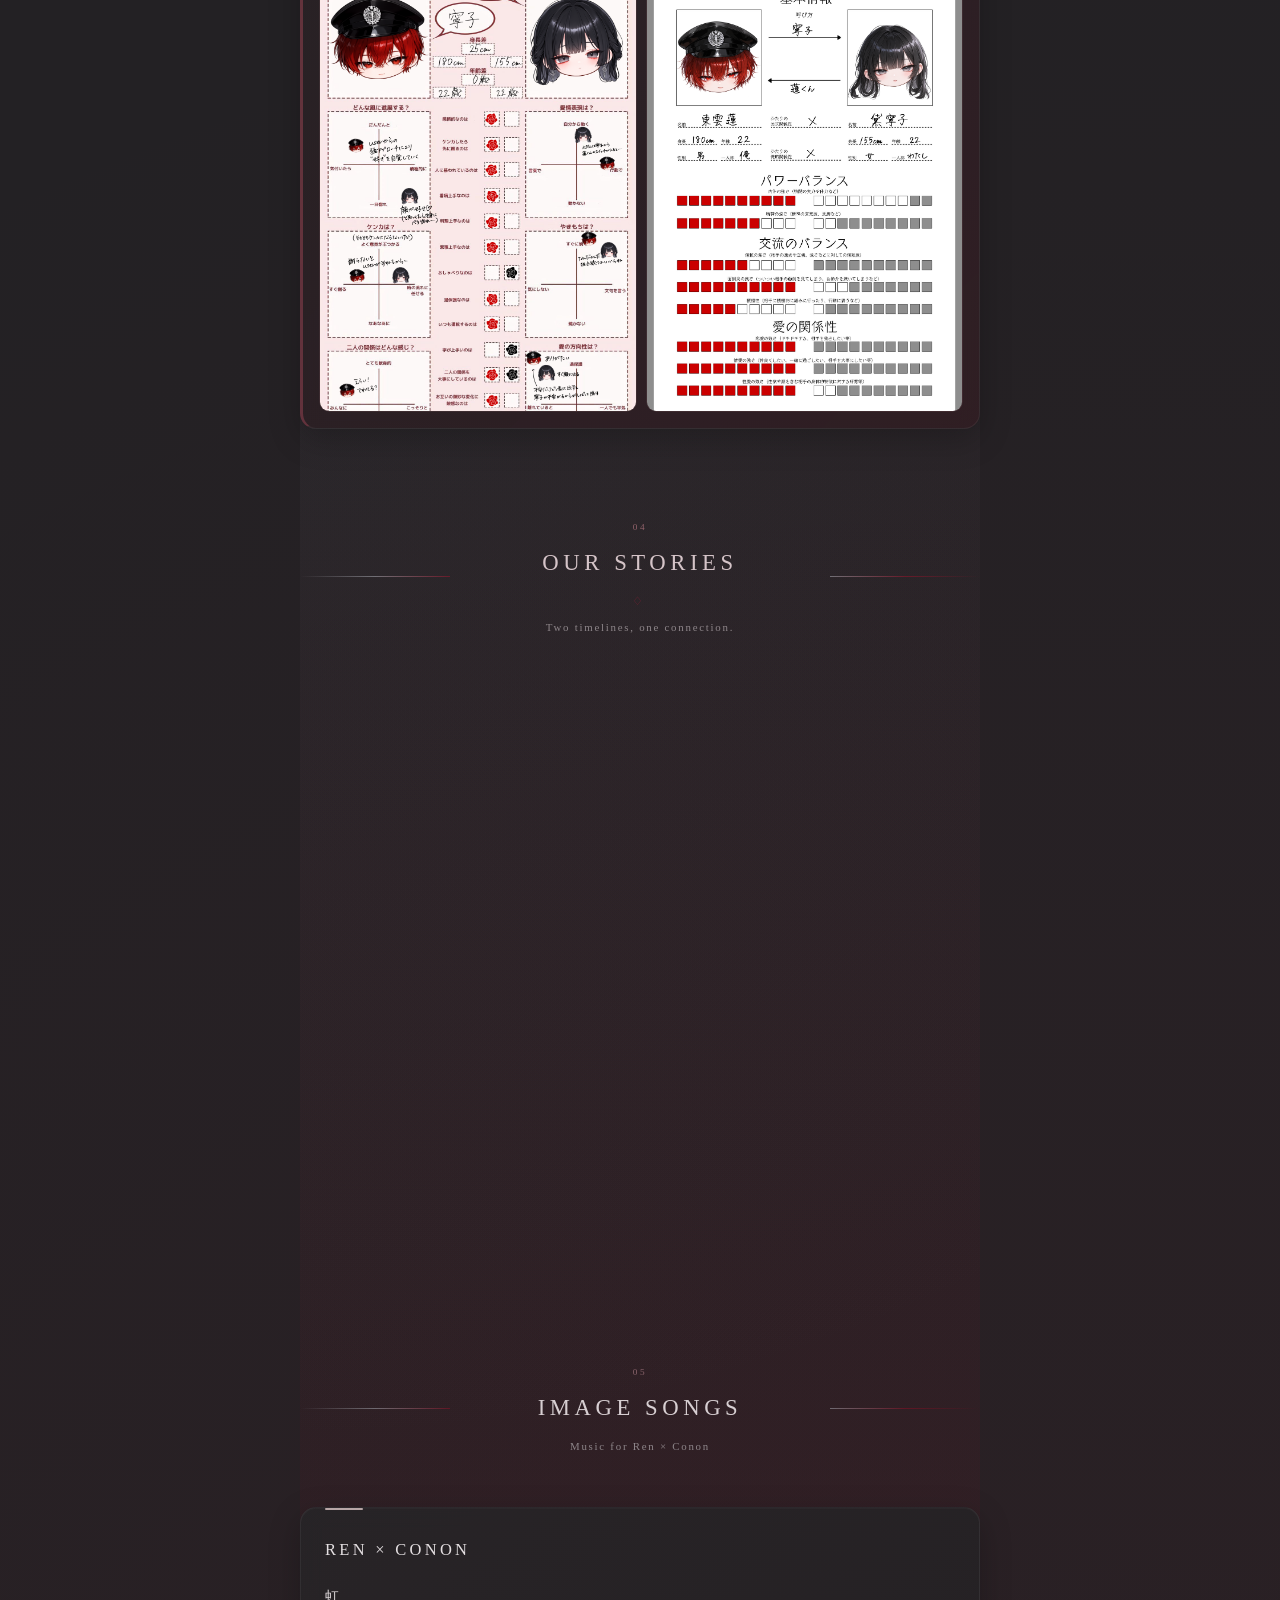
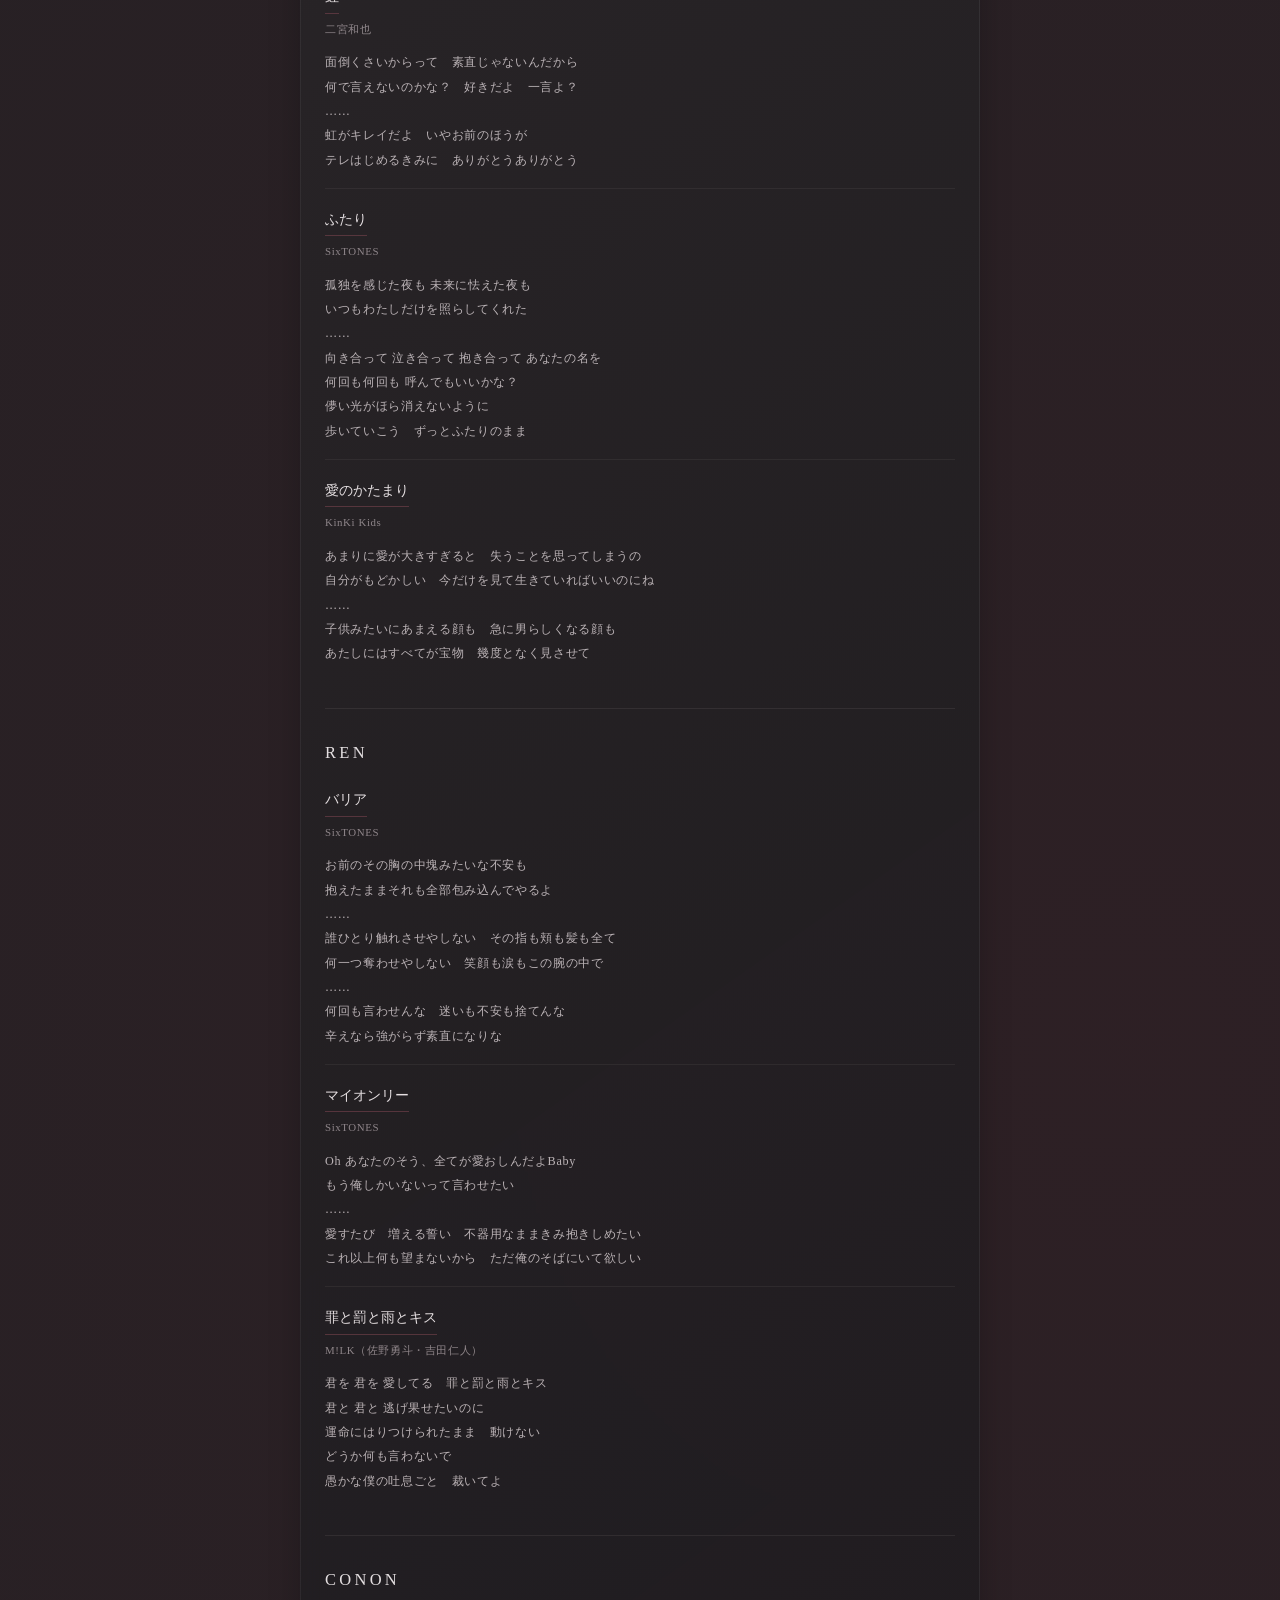
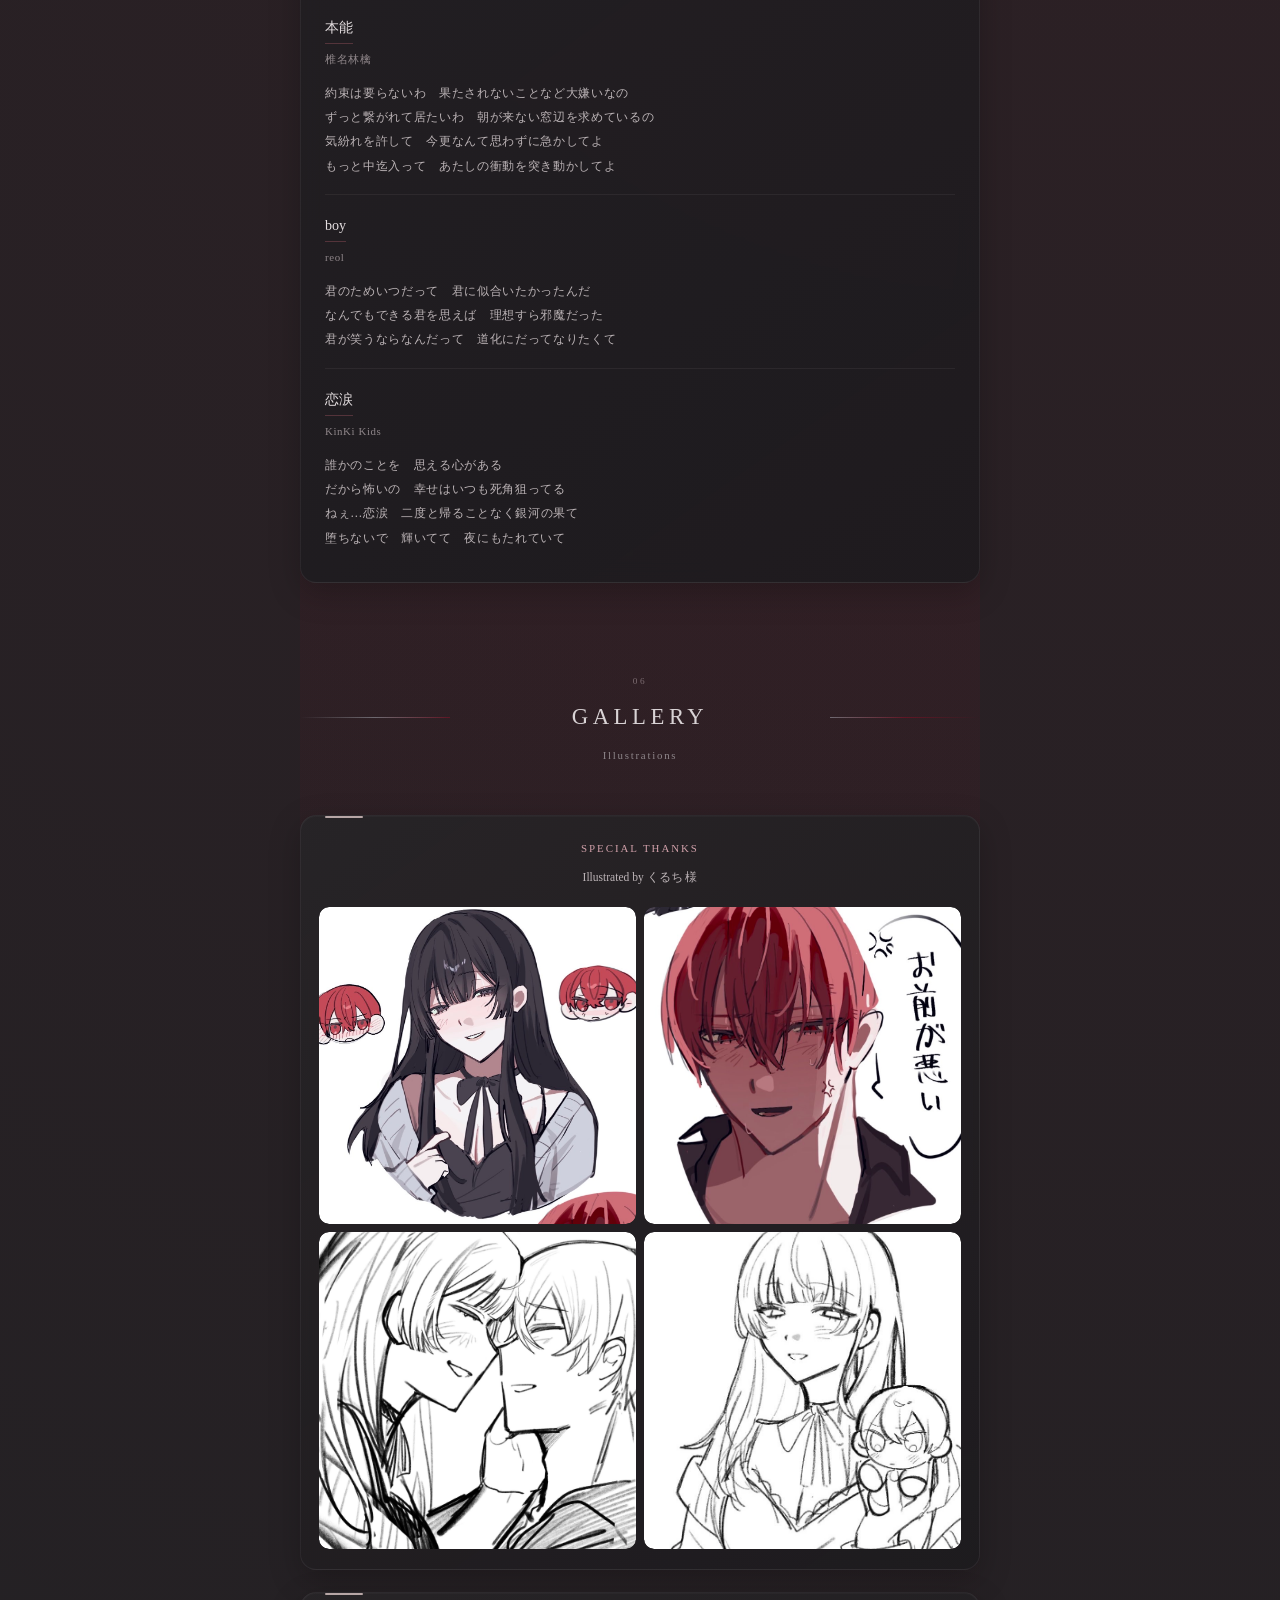
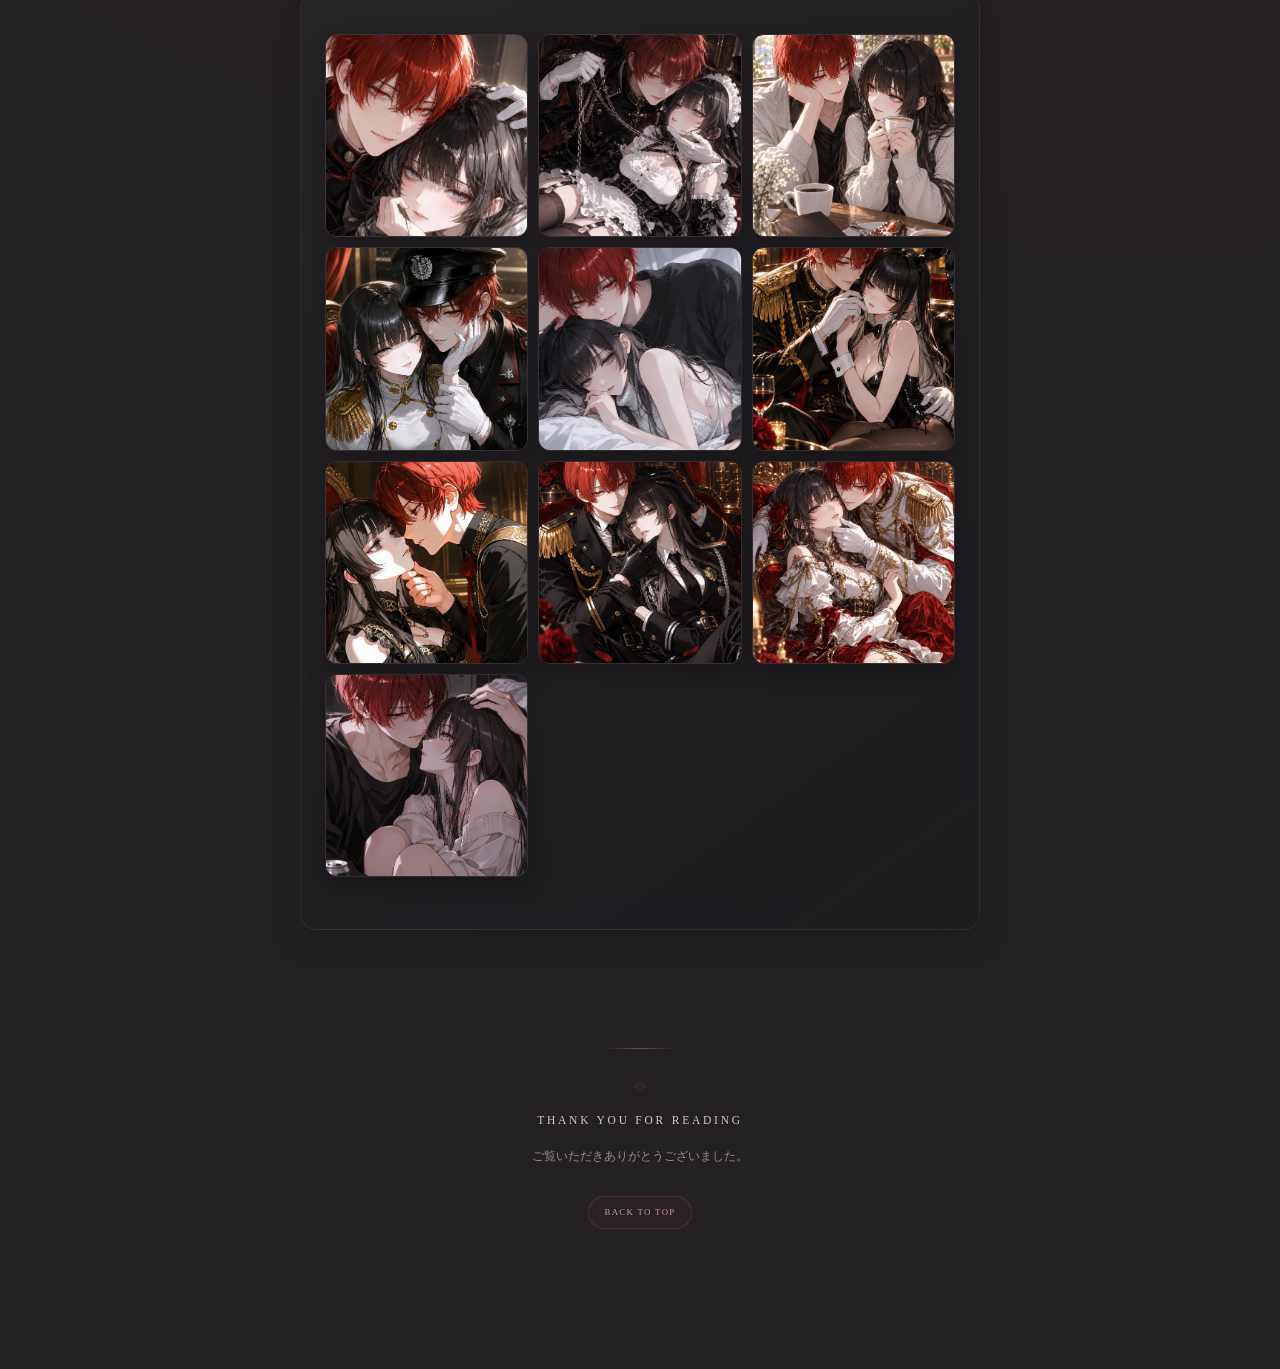
==== commit 90c1b0d4: "Update index.html via rnnr editor" ====
--- a/index.html
+++ b/index.html
@@ -492,7 +492,7 @@
   <!-- STORY RECORD POPUPの文章：次のtemplate内を書き換えます -->
   <template id="story-text-original-beginning">逃亡した呼暖を追い、連れ戻した張本人である蓮。当初は恐怖の対象でしかなかった彼だが、律に命じられ呼暖の監視をするなか、涙を流す呼暖をただひとり受け止めた夜から、ふたりの関係は少しずつ変わり始める。<div><br></div><div>幾度もの苦難を共に乗り越え、やがて呼暖から想いを告げたことで心が通じ合う。夕暮れの廊下で口づけを交わし、恋人同士となった。</div></template>
 
-  <template id="story-text-original-relationship">ぶっきらぼうで独占欲が強く、言葉より行動で愛情を示す蓮と、素直で愛情深く、時に自分を犠牲にしてしまう呼暖。<div><br></div><div>互いの弱さも傷も知り、それでも隣にいることを選んだふたり。守り、守られるだけではなく、互いにとって唯一、ありのままの自分をさらけ出せる存在。</div></template>
+  <template id="story-text-original-relationship">ぶっきらぼうで独占欲が強く、言葉より行動で愛情を示す蓮と、素直で愛情深く、時に自分を犠牲にしてしまう呼暖。<div><br></div><div>互いの弱さも傷も知り、それでも隣にいることを選んだふたり。守り、守られるだけではなく、互いにとって唯一、ありのままの自分をさらけ出せる存在。</div><div><br></div><div>基本的に呼暖からの矢印のほうが大きい。</div></template>
 
   <template id="story-text-original-story">始まりの夜 ── 蓮が初めて呼暖の涙を受け止め、ふたりの間に信頼が芽生える。<div>逃亡 ── 伊織の協力のもとふたりで逃げ出す。</div><div>成就 ── 互いの気持ちを確かめ合い、恋人になる。</div><div>新たな生活の始まり ── 律の計らいで屋敷を離れ、ふたりだけの生活を始める。</div><div>初めての誕生日 ── 12月5日、蓮が手作りの革のブレスレットを呼暖に贈る。来年は蓮の誕生日を一緒に祝うことを約束した。</div></template>
 
